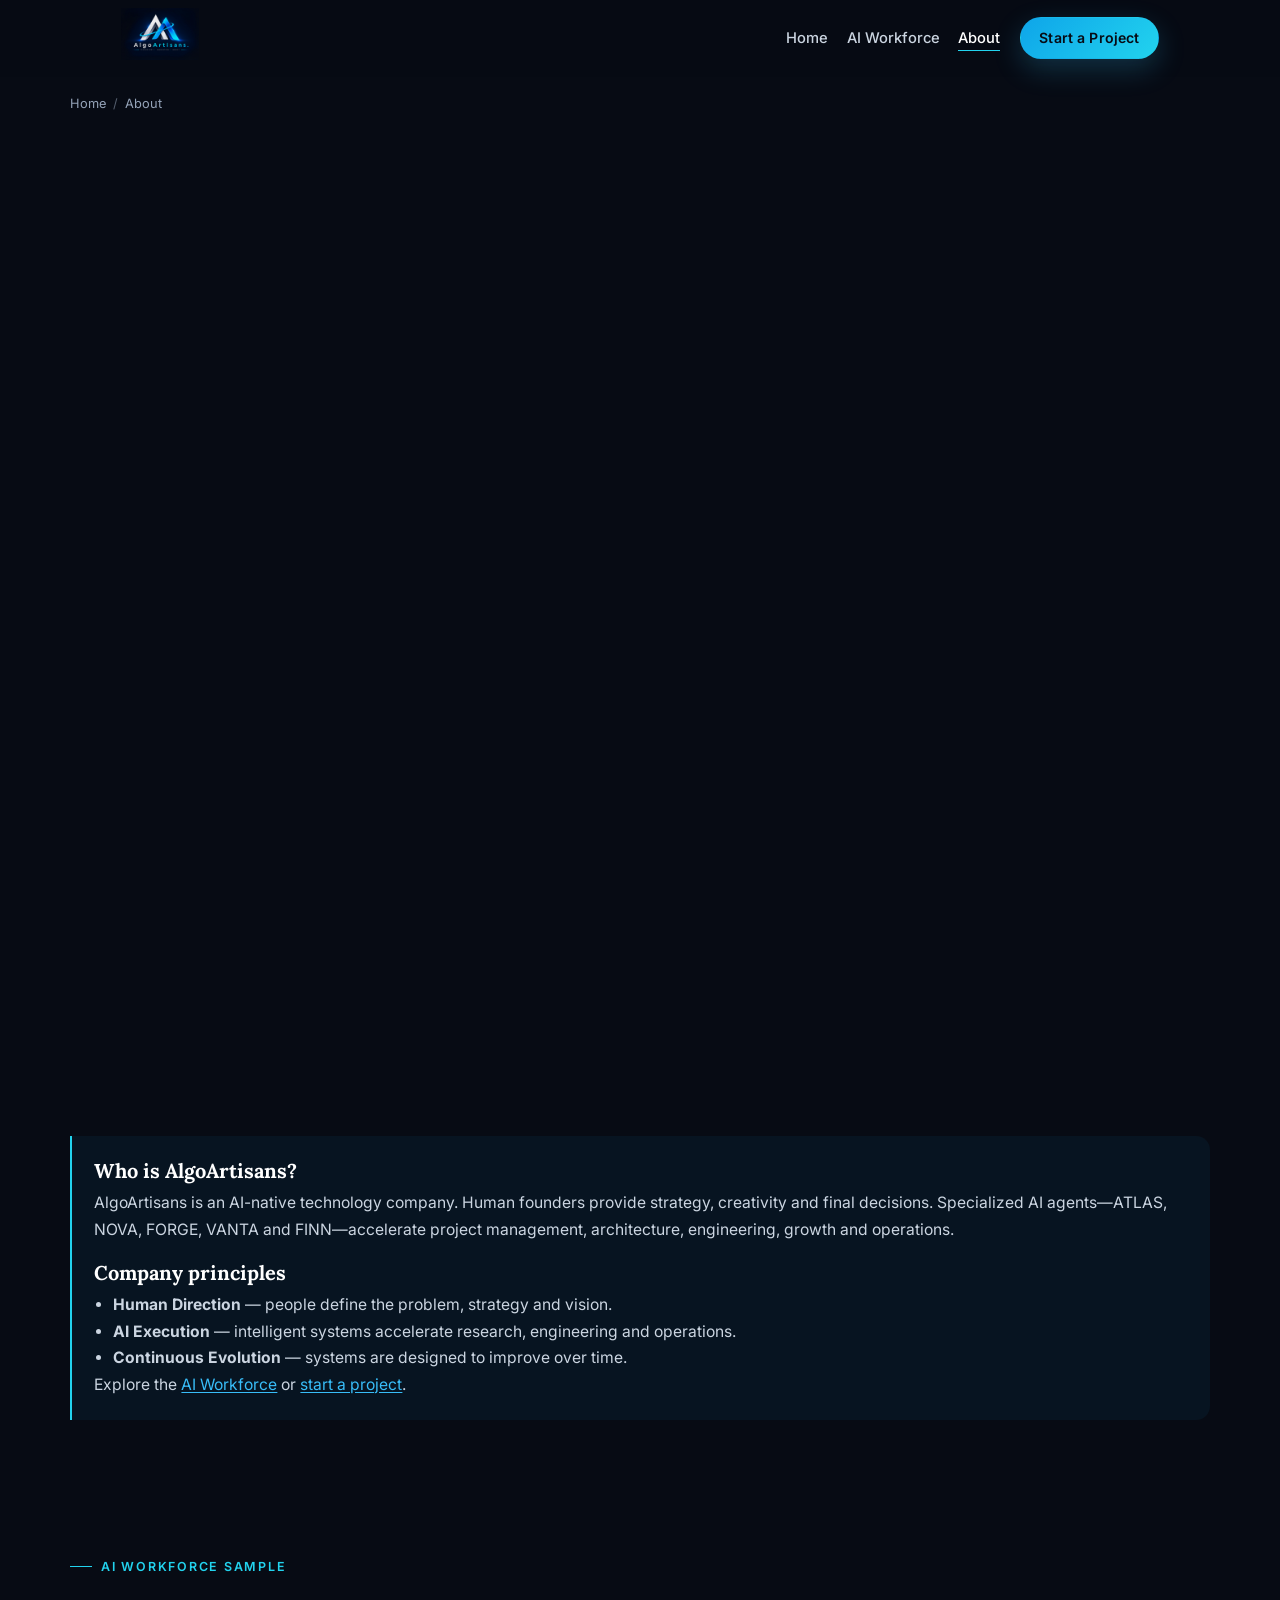
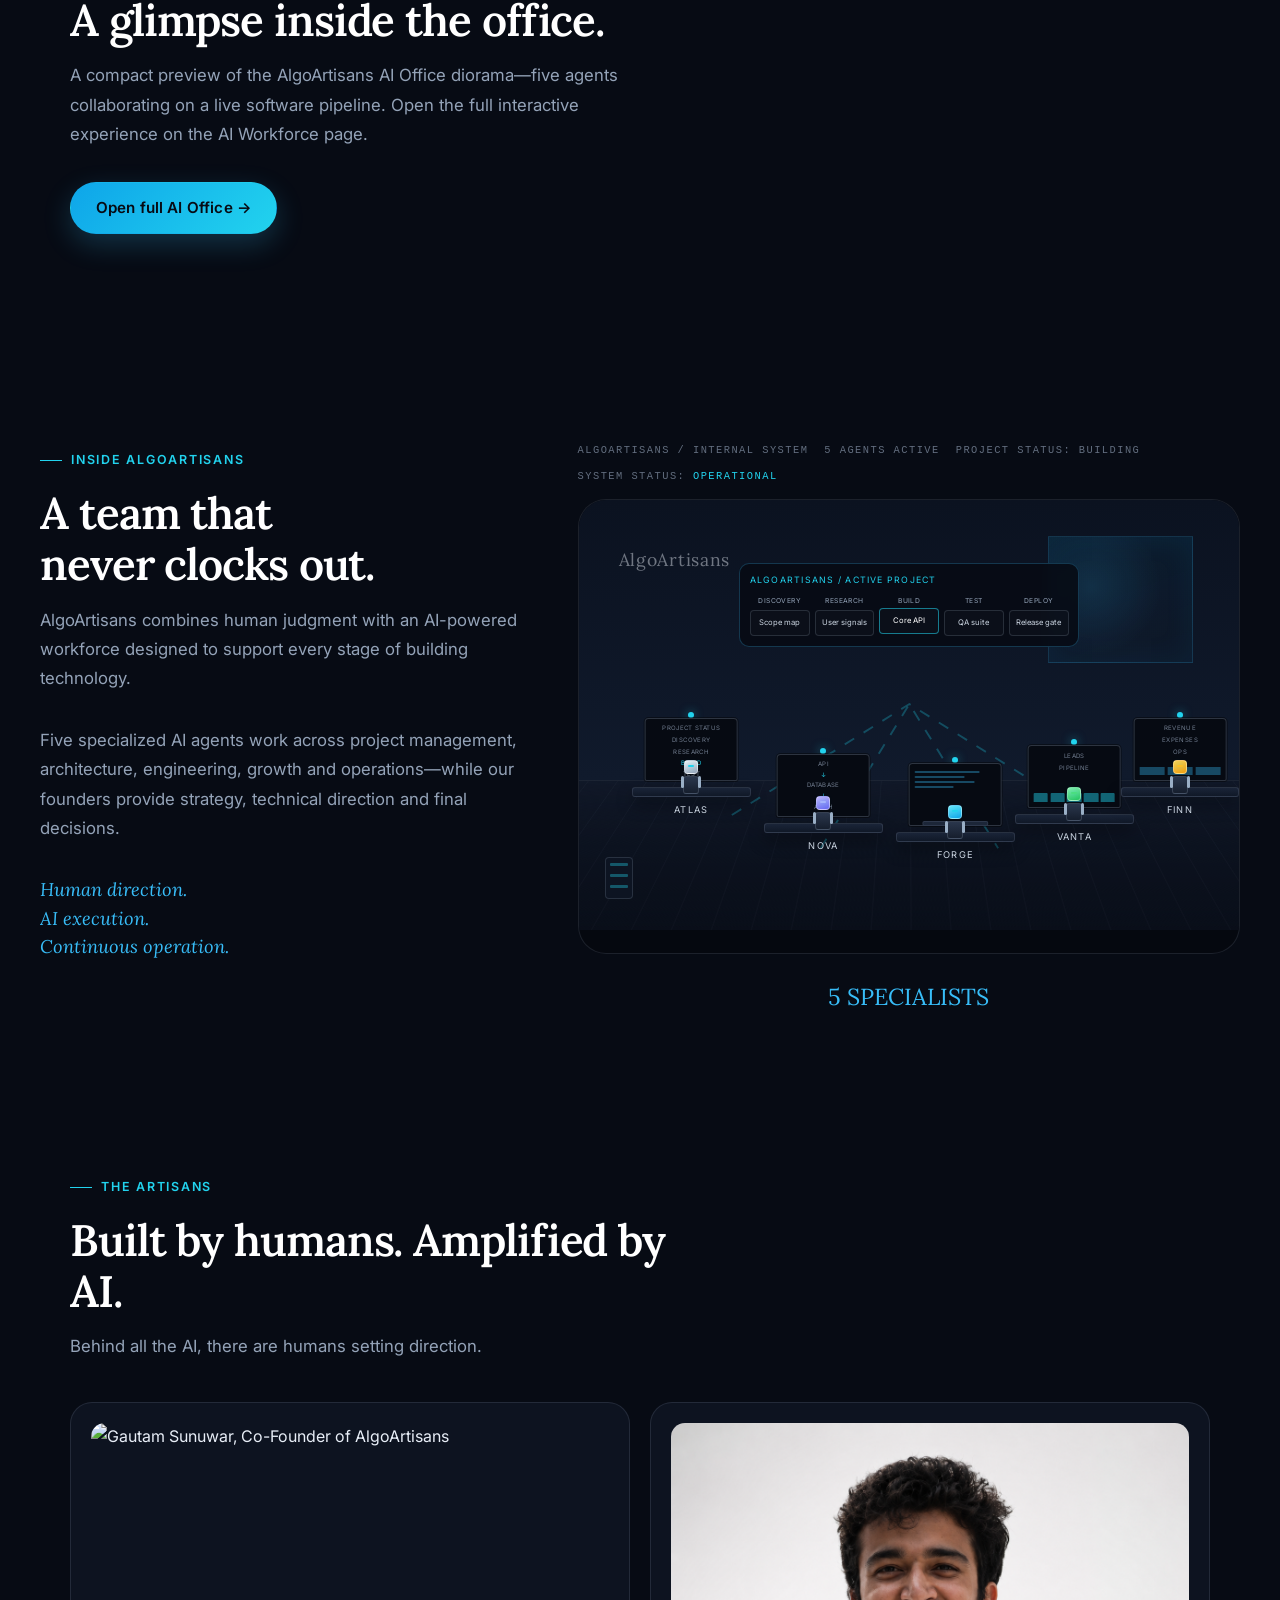
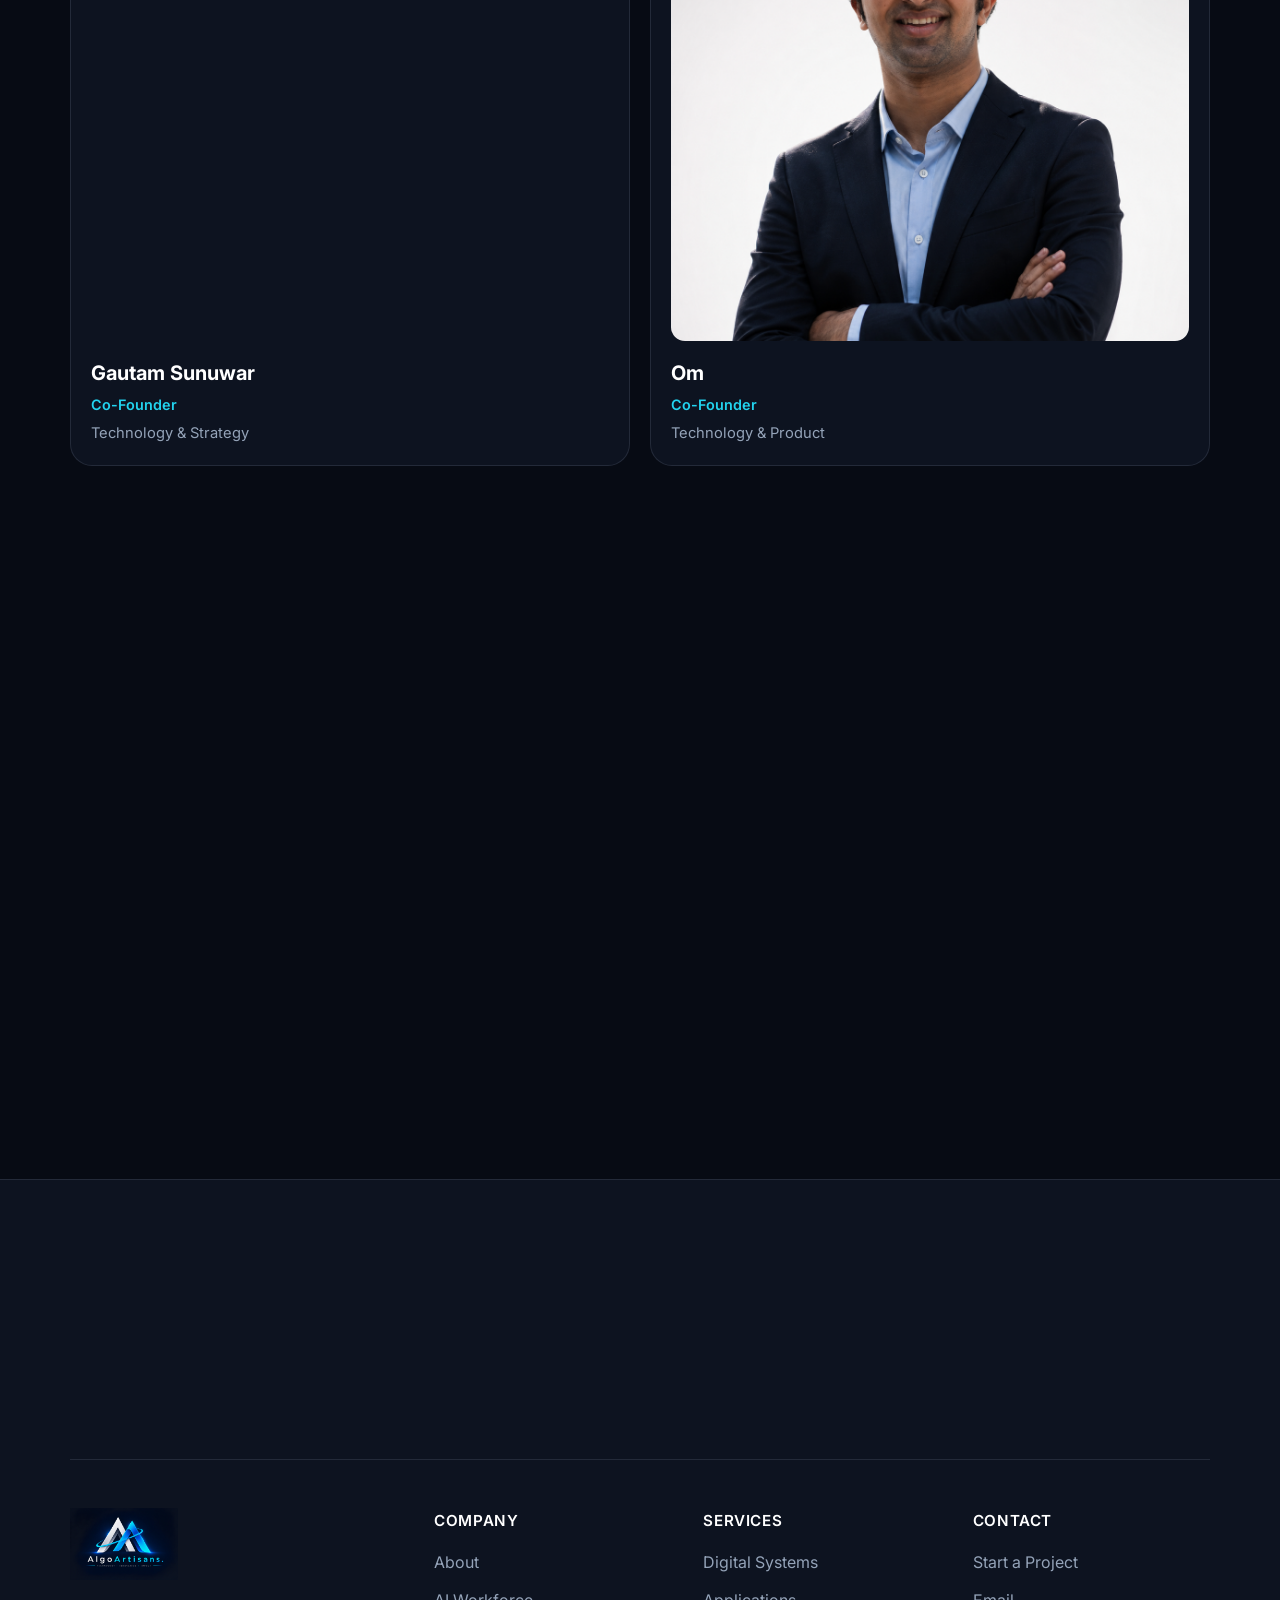
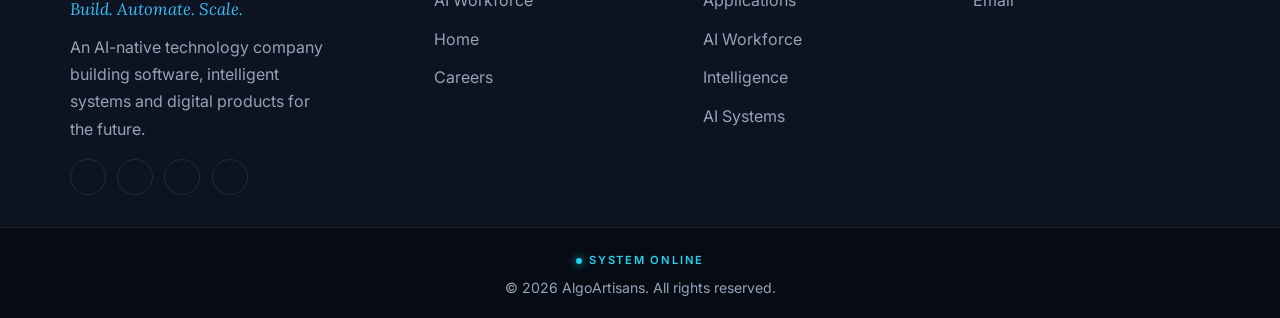
==== aboutus.html @ 1939ed8c "Initial commit: AlgoArtisans website" ====
<!DOCTYPE html>
<html lang="en">

<head>
  <meta charset="UTF-8">
  <meta name="viewport" content="width=device-width, initial-scale=1.0, viewport-fit=cover">
  <title>About AlgoArtisans | Human-Led, AI-Powered Technology</title>
  <meta name="description"
    content="About AlgoArtisans—an AI-native technology company where human founders and a specialized AI workforce design, build and automate digital systems.">
  <meta name="robots" content="index, follow, max-image-preview:large">
  <meta name="author" content="AlgoArtisans">
  <link rel="canonical" href="https://www.algoartisans.com/aboutus.html">
  <!-- <meta name="google-site-verification" content="YOUR_VERIFICATION_TOKEN"> -->
  <meta property="og:type" content="website">
  <meta property="og:site_name" content="AlgoArtisans">
  <meta property="og:locale" content="en_US">
  <meta property="og:url" content="https://www.algoartisans.com/aboutus.html">
  <meta property="og:title" content="About AlgoArtisans | Human-Led, AI-Powered Technology">
  <meta property="og:description"
    content="Small team. Unusually large ambition. Human direction, AI execution, continuous evolution.">
  <meta property="og:image" content="https://www.algoartisans.com/images/Logo-img.png">
  <meta name="twitter:card" content="summary_large_image">
  <meta name="twitter:site" content="@AlgoArtisans">
  <meta name="twitter:title" content="About AlgoArtisans | Human-Led, AI-Powered Technology">
  <meta name="twitter:description" content="Human direction. AI execution. Continuous evolution.">
  <meta name="twitter:image" content="https://www.algoartisans.com/images/Logo-img.png">
  <meta name="theme-color" content="#070b14">
  <link rel="shortcut icon" href="images/Logo-img.png">
  <link rel="preconnect" href="https://fonts.googleapis.com">
  <link rel="preconnect" href="https://fonts.gstatic.com" crossorigin>
  <link rel="dns-prefetch" href="https://cdn.jsdelivr.net">
  <link rel="stylesheet" href="https://cdn.jsdelivr.net/npm/lenis@1.1.18/dist/lenis.css">
  <link rel="stylesheet" href="./commonStyle.css">
  <link rel="stylesheet" href="style.css">
  <link rel="stylesheet" href="motion.css">
  <link rel="stylesheet" href="office.css">
  <link rel="stylesheet" href="responsive.css">
  <link rel="stylesheet" href="seo.css">
  <script src="https://kit.fontawesome.com/aa7454d09f.js" crossorigin="anonymous" defer></script>
  <script type="application/ld+json">
  {
    "@context": "https://schema.org",
    "@type": "AboutPage",
    "name": "About AlgoArtisans",
    "url": "https://www.algoartisans.com/aboutus.html",
    "description": "About AlgoArtisans—an AI-native technology company combining human leadership with an AI workforce.",
    "isPartOf": { "@type": "WebSite", "name": "AlgoArtisans", "url": "https://www.algoartisans.com/" },
    "about": {
      "@type": "Organization",
      "name": "AlgoArtisans",
      "url": "https://www.algoartisans.com/",
      "email": "algoartisans@gmail.com"
    }
  }
  </script>
  <script type="application/ld+json">
  {
    "@context": "https://schema.org",
    "@type": "BreadcrumbList",
    "itemListElement": [
      { "@type": "ListItem", "position": 1, "name": "Home", "item": "https://www.algoartisans.com/" },
      { "@type": "ListItem", "position": 2, "name": "About", "item": "https://www.algoartisans.com/aboutus.html" }
    ]
  }
  </script>
</head>

<body class="page-about" data-page="about">
  <div class="page-transition" id="pageTransition" aria-hidden="true">
    <div class="page-transition__line"></div>
    <p class="page-transition__status" id="transitionStatus">LOADING SYSTEM</p>
  </div>
  <div class="cursor" id="cursor" aria-hidden="true">
    <div class="cursor__dot"></div>
    <div class="cursor__ring"></div>
    <span class="cursor__label"></span>
  </div>
  <a class="skip-link" href="#main">Skip to content</a>

  <header class="site-header">
    <div class="site-header__inner">
      <div id="logo">
        <a href="./index.html" aria-label="AlgoArtisans home">
          <img class="brand-logo" src="./images/Logo-img.png" alt="AlgoArtisans">
        </a>
      </div>
      <ul class="nav" id="nav">
        <li class="navLogo">
          <a href="./index.html" aria-label="AlgoArtisans home">
            <img class="brand-logo" src="./images/Logo-img.png" alt="AlgoArtisans">
          </a>
        </li>
        <li class="nav-link"><a href="./index.html">Home</a></li>
        <li class="nav-link"><a href="./workforce.html">AI Workforce</a></li>
        <li class="nav-link is-active"><a href="./aboutus.html">About</a></li>
        <li class="nav-cta">
          <a class="btn btn-primary btn-nav" href="./contact.html">Start a Project</a>
        </li>
        <li class="sociallinkContainer">
          <a class="sociallink" href="https://www.facebook.com/profile.php?id=61551040525306" aria-label="Facebook"
            target="_blank" rel="noopener noreferrer">
            <img src="./img/fabook-icon-white.svg" alt="">
          </a>
          <a class="sociallink" href="https://twitter.com/AlgoArtisans" aria-label="Twitter" target="_blank"
            rel="noopener noreferrer">
            <img src="./img/twitter-icon-white.svg" alt="">
          </a>
          <a class="sociallink" href="https://www.linkedin.com/company/algoartisans/" aria-label="LinkedIn"
            target="_blank" rel="noopener noreferrer">
            <img src="./img/inkedin-icon-white.svg" alt="">
          </a>
          <a class="sociallink" href="https://chat.whatsapp.com/EyuUgJw2K1GKB1Z8KSWXMO" aria-label="WhatsApp"
            target="_blank" rel="noopener noreferrer">
            <img src="./img/whatsapp-icon-white.svg" alt="">
          </a>
        </li>
      </ul>
      <button type="button" id="barContainer" aria-label="Open menu" aria-controls="nav" aria-expanded="false">
        <i id="bar" class="fa-solid fa-bars" aria-hidden="true"></i>
      </button>
    </div>
  </header>
  <div class="nav-overlay" id="navOverlay" hidden></div>

  <main id="main">
    <nav class="breadcrumbs" aria-label="Breadcrumb">
      <ol>
        <li><a href="./index.html">Home</a></li>
        <li><span aria-current="page">About</span></li>
      </ol>
    </nav>
    <section class="section about-hero gridSection">
      <div class="sectionDesc aboutusDesc reveal">
        <p class="eyebrow">About AlgoArtisans</p>
        <h1 class="headline">Small team.<br>Unusually large ambition.</h1>
        <p class="sub-headline">
          AlgoArtisans was founded with a simple belief: the future of software development will not be defined by how
          many people a company can hire—but by how intelligently people and machines can work together.
        </p>
        <p class="sub-headline">
          We are building an AI-native technology company where human expertise and intelligent systems work side by
          side. We build software. We deploy AI. We research emerging technology. And we create systems designed to make
          businesses faster, smarter and more capable.
        </p>
      </div>
      <div class="sectionPic bouncepic aboutusPic reveal reveal-delay-2" id="sectionPic">
        <img class="about-logo" src="./images/Logo-img.png" alt="AlgoArtisans logo">
      </div>
    </section>

    <section class="section">
      <div class="pillars-grid">
        <article class="pillar-card reveal">
          <h3>We build software</h3>
          <p>Digital systems, applications and platforms engineered for real-world scale.</p>
        </article>
        <article class="pillar-card reveal reveal-delay-1">
          <h3>We deploy AI</h3>
          <p>Agents, automation and intelligent systems that perform real business work.</p>
        </article>
        <article class="pillar-card reveal reveal-delay-2">
          <h3>We research what's next</h3>
          <p>Emerging technology, AI and digital transformation explored with rigor.</p>
        </article>
      </div>
    </section>

    <section class="seo-entity" aria-labelledby="about-entity">
      <h2 id="about-entity">Who is AlgoArtisans?</h2>
      <p>AlgoArtisans is an AI-native technology company. Human founders provide strategy, creativity and final
        decisions. Specialized AI agents—ATLAS, NOVA, FORGE, VANTA and FINN—accelerate project management, architecture,
        engineering, growth and operations.</p>
      <h2>Company principles</h2>
      <ul>
        <li><strong>Human Direction</strong> — people define the problem, strategy and vision.</li>
        <li><strong>AI Execution</strong> — intelligent systems accelerate research, engineering and operations.</li>
        <li><strong>Continuous Evolution</strong> — systems are designed to improve over time.</li>
      </ul>
      <p>Explore the <a href="./workforce.html">AI Workforce</a> or <a href="./contact.html">start a project</a>.</p>
    </section>

    <section class="section">
      <div class="section-intro">
        <p class="eyebrow">AI Workforce sample</p>
        <h2 class="sectionHeader">A glimpse inside the office.</h2>
        <p class="sectionPara">A compact preview of the AlgoArtisans AI Office diorama—five agents collaborating on a
          live software pipeline. Open the full interactive experience on the AI Workforce page.</p>
        <a class="btn btn-primary" href="./workforce.html">Open full AI Office →</a>
      </div>
    </section>

    <!-- AI OFFICE — INSIDE ALGOARTISANS -->
    <section class="office-section office-section--about" id="workforce" data-office-phase="0">
      <div class="office-copy">
        <p class="eyebrow">Inside AlgoArtisans</p>
        <h2 class="sectionHeader">A team that never clocks out.</h2>
        <p class="sectionPara">AlgoArtisans combines human judgment with an AI-powered workforce designed to support
          every stage of building technology.</p>
        <p class="sectionPara">Five specialized AI agents work across project management, architecture, engineering,
          growth and operations—while our founders provide strategy, technical direction and final decisions.</p>
        <p class="office-statement">Human direction.<br>AI execution.<br>Continuous operation.</p>
      </div>

      <div class="office-stage-wrap">
        <div class="office-meta" aria-hidden="true">
          <span>ALGOARTISANS / INTERNAL SYSTEM</span>
          <span id="officeAgentsMeta">0 AGENTS ACTIVE</span>
          <span id="officeProjectMeta">PROJECT STATUS: IDLE</span>
          <span>SYSTEM STATUS: <em id="officeSystemMeta">STANDBY</em></span>
        </div>

        <div class="office-viewport" id="officeViewport">
          <div class="office-camera" id="officeCamera">
            <div class="ai-office" id="aiOffice" aria-label="AlgoArtisans AI Office visualization">
              <div class="office-floor"></div>
              <div class="office-wall"></div>
              <div class="office-window"></div>
              <div class="office-brand">AlgoArtisans</div>

              <div class="project-board" id="projectBoard">
                <p class="project-board__title">ALGOARTISANS / ACTIVE PROJECT</p>
                <div class="project-board__cols">
                  <div class="pb-col" data-col="discovery"><span>DISCOVERY</span>
                    <div class="pb-card" data-task="0">Scope map</div>
                  </div>
                  <div class="pb-col" data-col="research"><span>RESEARCH</span>
                    <div class="pb-card" data-task="1">User signals</div>
                  </div>
                  <div class="pb-col" data-col="build"><span>BUILD</span>
                    <div class="pb-card is-active" data-task="2">Core API</div>
                  </div>
                  <div class="pb-col" data-col="test"><span>TEST</span>
                    <div class="pb-card" data-task="3">QA suite</div>
                  </div>
                  <div class="pb-col" data-col="deploy"><span>DEPLOY</span>
                    <div class="pb-card" data-task="4">Release gate</div>
                  </div>
                </div>
              </div>

              <svg class="office-net" id="officeNet" viewBox="0 0 100 60" preserveAspectRatio="none" aria-hidden="true">
                <path class="net-line" d="M18 42 L50 22 L82 42" />
                <path class="net-line" d="M34 48 L50 22 L66 48" />
                <circle class="net-packet" id="netPacket" cx="18" cy="42" r="0.9" />
              </svg>

              <div class="packet-toast" id="packetToast" hidden></div>

              <!-- DESKS -->
              <button type="button" class="desk desk--atlas" data-agent="atlas" data-cursor="VIEW"
                aria-label="Atlas, AI Project Manager">
                <span class="desk-light"></span>
                <div class="desk-surface"></div>
                <div class="monitor monitor--dual">
                  <div class="screen screen--atlas">
                    <span>PROJECT STATUS</span>
                    <ul>
                      <li>DISCOVERY</li>
                      <li>RESEARCH</li>
                      <li class="is-on">BUILD</li>
                      <li>TEST</li>
                      <li>DEPLOY</li>
                    </ul>
                    <div class="progress"><i></i></div>
                  </div>
                </div>
                <div class="agent agent--atlas" aria-hidden="true">
                  <div class="agent-head"><i></i></div>
                  <div class="agent-body"></div>
                  <div class="agent-arm agent-arm--l"></div>
                  <div class="agent-arm agent-arm--r"></div>
                </div>
                <span class="desk-label">ATLAS</span>
              </button>

              <button type="button" class="desk desk--nova" data-agent="nova" data-cursor="VIEW"
                aria-label="Nova, AI Systems Architect">
                <span class="desk-light"></span>
                <div class="desk-surface"></div>
                <div class="monitor">
                  <div class="screen screen--nova">
                    <span>FRONTEND</span><b>↓</b><span>API</span><b>↓</b><span>DATABASE</span><b>↓</b><span>AUTH</span><b>↓</b><span>INFRA</span>
                    <div class="arch-pulse"></div>
                  </div>
                </div>
                <div class="agent agent--nova" aria-hidden="true">
                  <div class="agent-head"><i></i></div>
                  <div class="agent-body"></div>
                  <div class="agent-arm agent-arm--l"></div>
                  <div class="agent-arm agent-arm--r"></div>
                </div>
                <span class="desk-label">NOVA</span>
              </button>

              <button type="button" class="desk desk--forge" data-agent="forge" data-cursor="VIEW"
                aria-label="Forge, AI Software Engineer">
                <span class="desk-light"></span>
                <div class="desk-surface"></div>
                <div class="monitor">
                  <div class="screen screen--forge">
                    <div class="code-lines"><span></span><span></span><span></span><span></span></div>
                    <div class="build-badge" id="forgeBadge">BUILD</div>
                  </div>
                </div>
                <div class="keyboard"></div>
                <div class="agent agent--forge is-typing" aria-hidden="true">
                  <div class="agent-head"><i></i></div>
                  <div class="agent-body"></div>
                  <div class="agent-arm agent-arm--l"></div>
                  <div class="agent-arm agent-arm--r"></div>
                </div>
                <span class="desk-label">FORGE</span>
              </button>

              <button type="button" class="desk desk--vanta" data-agent="vanta" data-cursor="VIEW"
                aria-label="Vanta, AI Sales and Marketing">
                <span class="desk-light"></span>
                <div class="desk-surface"></div>
                <div class="monitor">
                  <div class="screen screen--vanta">
                    <span>LEADS</span><span>PIPELINE</span>
                    <div class="chart"><i></i><i></i><i></i><i></i><i></i></div>
                  </div>
                </div>
                <div class="agent agent--vanta" aria-hidden="true">
                  <div class="agent-head"><i></i></div>
                  <div class="agent-body"></div>
                  <div class="agent-arm agent-arm--l"></div>
                  <div class="agent-arm agent-arm--r"></div>
                </div>
                <span class="desk-label">VANTA</span>
              </button>

              <button type="button" class="desk desk--finn" data-agent="finn" data-cursor="VIEW"
                aria-label="Finn, AI Finance and Operations">
                <span class="desk-light"></span>
                <div class="desk-surface"></div>
                <div class="monitor">
                  <div class="screen screen--finn">
                    <span>REVENUE</span><span>EXPENSES</span><span>OPS</span>
                    <div class="fin-bars"><i></i><i></i><i></i></div>
                  </div>
                </div>
                <div class="agent agent--finn" aria-hidden="true">
                  <div class="agent-head"><i></i></div>
                  <div class="agent-body"></div>
                  <div class="agent-arm agent-arm--l"></div>
                  <div class="agent-arm agent-arm--r"></div>
                </div>
                <span class="desk-label">FINN</span>
              </button>

              <div class="office-server" aria-hidden="true">
                <i></i><i></i><i></i>
              </div>
            </div>
          </div>
        </div>

        <aside class="agent-panel office-agent-panel" id="agentPanel" hidden>
          <p class="agent-domain" id="agentDomain">Project Intelligence</p>
          <h3 id="agentName">Atlas</h3>
          <p class="agent-role" id="agentRole">AI Project Manager</p>
          <p id="agentDesc">Plans projects, organizes tasks, tracks deadlines, coordinates workflows and keeps execution
            moving.</p>
          <ul class="capability-list" id="agentCaps"></ul>
          <button type="button" class="btn btn-ghost btn-sm" id="closeAgentPanel">Close</button>
        </aside>

        <div class="workforce-moment" id="workforceMoment" aria-live="polite">
          <span data-step="0">5 SPECIALISTS</span>
          <span data-step="1">ONE AI WORKFORCE</span>
          <span data-step="2">BUILT AROUND HUMAN DIRECTION</span>
          <span data-step="3" class="moment-tagline">Build. Automate. Scale.</span>
        </div>
      </div>

      <!-- Mobile vertical fallback mirrored structure -->
      <div class="office-mobile" id="officeMobile" aria-label="AI workforce">
        <div class="office-mobile__core">AlgoArtisans</div>
        <button type="button" class="office-mobile__desk" data-agent="atlas"><strong>ATLAS</strong><span>Project
            Management</span></button>
        <button type="button" class="office-mobile__desk"
          data-agent="nova"><strong>NOVA</strong><span>Architecture</span></button>
        <button type="button" class="office-mobile__desk"
          data-agent="forge"><strong>FORGE</strong><span>Engineering</span></button>
        <button type="button" class="office-mobile__desk"
          data-agent="vanta"><strong>VANTA</strong><span>Growth</span></button>
        <button type="button" class="office-mobile__desk"
          data-agent="finn"><strong>FINN</strong><span>Operations</span></button>
      </div>
    </section>



    <section class="section artisans-section" id="founders">
      <div class="section-intro">
        <p class="eyebrow">The Artisans</p>
        <h2 class="sectionHeader">Built by humans. Amplified by AI.</h2>
        <p class="sectionPara">Behind all the AI, there are humans setting direction.</p>
      </div>
      <div class="founders-grid">
        <article class="founder-card">
          <img src="./team/IMG_0659.jpg" width="400" height="500" alt="Gautam Sunuwar, Co-Founder of AlgoArtisans"
            loading="lazy" decoding="async">
          <div>
            <h3>Gautam Sunuwar</h3>
            <p class="founder-title">Co-Founder</p>
            <p class="founder-focus">Technology &amp; Strategy</p>
          </div>
        </article>
        <article class="founder-card">
          <img src="./images/om.png" width="400" height="500" alt="Om, Co-Founder of AlgoArtisans" loading="lazy"
            decoding="async">
          <div>
            <h3>Om</h3>
            <p class="founder-title">Co-Founder</p>
            <p class="founder-focus">Technology &amp; Product</p>
          </div>
        </article>
      </div>
    </section>

    <section class="section human-ai-section">
      <div class="section-intro reveal">
        <h2 class="sectionHeader">AI does the work.<br>Humans set the direction.</h2>
        <p class="sectionPara">Our AI workforce accelerates research, engineering, operations and execution. But
          technology is ultimately driven by human judgment—our founders provide strategy, technical leadership, product
          direction and final decision-making.</p>
      </div>
      <div class="pillars-grid">
        <article class="pillar-card reveal">
          <h3>Human Judgment</h3>
          <p>Strategy, creativity and critical decisions.</p>
        </article>
        <article class="pillar-card reveal reveal-delay-1">
          <h3>AI Execution</h3>
          <p>Research, automation, engineering and operations.</p>
        </article>
        <article class="pillar-card reveal reveal-delay-2">
          <h3>Continuous Improvement</h3>
          <p>Systems learn from feedback and become better over time.</p>
        </article>
      </div>
    </section>
  </main>

  <footer>
    <div class="joinSection reveal">
      <div class="joinDesc">
        <h2 class="sectionHeader">Have a problem worth solving?</h2>
        <p class="sectionPara">Tell us what you're trying to build, automate or understand. We'll help you turn the idea
          into a practical technology roadmap.</p>
      </div>
      <div class="cta-actions">
        <a class="btn btn-primary primaryBtn" href="./contact.html">Start a Project →</a>
        <a class="btn btn-ghost" href="./contact.html">Talk to AlgoArtisans</a>
      </div>
    </div>

    <div class="footerlinksContainer">
      <div class="footerAboutus">
        <img class="brand-logo" src="./images/Logo-img.png" alt="AlgoArtisans">
        <p class="footer-tagline">Build. Automate. Scale.</p>
        <p class="darkPara">An AI-native technology company building software, intelligent systems and digital products
          for the future.</p>
        <div class="footersociallinkContainer">
          <a class="sociallink" href="https://www.facebook.com/profile.php?id=61551040525306" aria-label="Facebook"
            target="_blank" rel="noopener noreferrer">
            <img src="./img/fabook-icon-white.svg" alt="">
          </a>
          <a class="sociallink" href="https://twitter.com/AlgoArtisans" aria-label="Twitter" target="_blank"
            rel="noopener noreferrer">
            <img src="./img/twitter-icon-white.svg" alt="">
          </a>
          <a class="sociallink" href="https://www.linkedin.com/company/algoartisans/" aria-label="LinkedIn"
            target="_blank" rel="noopener noreferrer">
            <img src="./img/inkedin-icon-white.svg" alt="">
          </a>
          <a class="sociallink" href="https://chat.whatsapp.com/EyuUgJw2K1GKB1Z8KSWXMO" aria-label="WhatsApp"
            target="_blank" rel="noopener noreferrer">
            <img src="./img/whatsapp-icon-white.svg" alt="">
          </a>
        </div>
      </div>

      <div class="footerlink">
        <h3 class="linkTitle">Company</h3>
        <a href="./aboutus.html" class="eachLink">About</a>
        <a href="./workforce.html" class="eachLink">AI Workforce</a>
        <a href="./index.html" class="eachLink">Home</a>
        <a href="./contact.html" class="eachLink">Careers</a>
      </div>

      <div class="footerlink">
        <h3 class="linkTitle">Services</h3>
        <a href="./index.html#services" class="eachLink">Digital Systems</a>
        <a href="./index.html#services" class="eachLink">Applications</a>
        <a href="./index.html#services" class="eachLink">AI Workforce</a>
        <a href="./index.html#services" class="eachLink">Intelligence</a>
        <a href="./index.html#services" class="eachLink">AI Systems</a>
      </div>

      <div class="footerlink">
        <h3 class="linkTitle">Contact</h3>
        <a href="./contact.html" class="eachLink">Start a Project</a>
        <a href="mailto:algoartisans@gmail.com" class="eachLink">Email</a>
      </div>
    </div>

    <div class="footerCopyright footerCopyright--tech">
      <p><span class="sys-online">SYSTEM ONLINE</span></p>
      <p>&copy; 2026 AlgoArtisans. All rights reserved.</p>
    </div>
  </footer>

  <script src="https://cdn.jsdelivr.net/npm/lenis@1.1.18/dist/lenis.min.js" defer></script>
  <script src="https://cdn.jsdelivr.net/npm/gsap@3.12.5/dist/gsap.min.js" defer></script>
  <script src="https://cdn.jsdelivr.net/npm/gsap@3.12.5/dist/ScrollTrigger.min.js" defer></script>
  <script src="./script.js" defer></script>
</body>

</html>
---- commonStyle.css ----
@import url('https://fonts.googleapis.com/css2?family=Inter:wght@400;500;600&family=Lora:ital,wght@0,500;0,600;1,500&display=swap');

:root {
  --navy: #070b14;
  --navy-elevated: #0d1320;
  --navy-soft: #121a2b;
  --navy-border: rgba(148, 163, 184, 0.16);
  --off-white: #f4f6f9;
  --white: #ffffff;
  --muted: #94a3b8;
  --muted-strong: #cbd5e1;
  --text: #e8eef7;
  --accent: #22d3ee;
  --accent-strong: #38bdf8;
  --accent-deep: #0ea5e9;
  --accent-soft: rgba(34, 211, 238, 0.12);
  --accent-glow: rgba(56, 189, 248, 0.22);
  --success: #34d399;
  --radius-sm: 8px;
  --radius-md: 14px;
  --radius-lg: 22px;
  --radius-xl: 28px;
  --shadow-sm: 0 8px 24px rgba(0, 0, 0, 0.18);
  --shadow-md: 0 18px 48px rgba(0, 0, 0, 0.28);
  --container: 1140px;
  --header-h: 76px;
  --font-sans: 'Inter', system-ui, -apple-system, sans-serif;
  --font-serif: 'Lora', Georgia, serif;
  --ease: cubic-bezier(0.22, 1, 0.36, 1);
}

*,
*::before,
*::after {
  margin: 0;
  padding: 0;
  box-sizing: border-box;
}

html {
  scroll-behavior: auto;
  -webkit-text-size-adjust: 100%;
}

body {
  font-family: var(--font-sans);
  background: var(--navy);
  color: var(--text);
  line-height: 1.65;
  font-size: 1rem;
  overflow-x: hidden;
  -webkit-font-smoothing: antialiased;
  -moz-osx-font-smoothing: grayscale;
}

img {
  max-width: 100%;
  display: block;
}

a {
  color: inherit;
  text-decoration: none;
}

ul {
  list-style: none;
}

button,
input,
textarea {
  font: inherit;
}

button {
  cursor: pointer;
  border: none;
  background: none;
}

p {
  color: var(--muted);
}

.container {
  width: min(92%, var(--container));
  margin-inline: auto;
}

.section {
  width: min(92%, var(--container));
  margin: 0 auto;
  padding: 5.5rem 0;
}

.section--flush {
  width: 100%;
  max-width: none;
  padding: 0;
}

.gridSection {
  display: grid;
  align-items: center;
  gap: 3rem;
  margin-bottom: 0;
}

@media (min-width: 900px) {
  .gridSection {
    grid-template-columns: 1.05fr 0.95fr;
    gap: 4rem;
  }
}

.sectionPic {
  width: 100%;
  max-width: 520px;
  margin-inline: auto;
  position: relative;
}

.sectionPic img {
  width: 100%;
  border-radius: var(--radius-lg);
}

.eyebrow {
  display: inline-flex;
  align-items: center;
  gap: 0.55rem;
  font-size: 0.78rem;
  font-weight: 600;
  letter-spacing: 0.14em;
  text-transform: uppercase;
  color: var(--accent);
  margin-bottom: 1.1rem;
}

.eyebrow::before {
  content: '';
  width: 1.4rem;
  height: 1px;
  background: var(--accent);
}

.brand-mark {
  font-family: var(--font-serif);
  font-weight: 600;
  letter-spacing: -0.02em;
}

.headline,
.sectionHeader {
  font-family: var(--font-serif);
  font-weight: 600;
  color: var(--white);
  letter-spacing: -0.025em;
  line-height: 1.15;
}

.headline {
  font-size: clamp(2.35rem, 5.2vw, 3.85rem);
  margin-bottom: 1.15rem;
}

.sectionHeader {
  font-size: clamp(1.85rem, 3.6vw, 2.75rem);
  margin-bottom: 1rem;
}

.sub-headline,
.sectionPara {
  font-size: 1.05rem;
  line-height: 1.75;
  color: var(--muted);
  max-width: 36rem;
}

.sectionPara {
  margin-bottom: 2rem;
}

.accent-text {
  color: var(--accent-strong);
}

.outline-text {
  color: transparent;
  -webkit-text-stroke: 1px rgba(255, 255, 255, 0.55);
}

.darkPara {
  color: var(--muted);
  font-weight: 400;
  line-height: 1.7;
}

.btn {
  display: inline-flex;
  align-items: center;
  justify-content: center;
  gap: 0.5rem;
  min-height: 48px;
  padding: 0.8rem 1.55rem;
  border-radius: 999px;
  border: 1px solid var(--navy-border);
  background: transparent;
  font-size: 0.95rem;
  font-weight: 600;
  letter-spacing: 0.01em;
  color: var(--white);
  transition: transform 0.25s var(--ease), background 0.25s var(--ease),
    border-color 0.25s var(--ease), box-shadow 0.25s var(--ease), color 0.25s var(--ease);
  -webkit-tap-highlight-color: transparent;
}

.btn:hover {
  transform: translateY(-2px);
  border-color: rgba(34, 211, 238, 0.45);
  background: var(--accent-soft);
}

.btn:focus-visible,
.nav-link a:focus-visible,
.sociallink:focus-visible,
.eachLink:focus-visible,
.contactInput:focus-visible,
.indicator:focus-visible {
  outline: 2px solid var(--accent);
  outline-offset: 3px;
}

.btn-primary,
.primaryBtn,
.btn1 {
  background: linear-gradient(135deg, var(--accent-deep), var(--accent));
  border-color: transparent;
  color: var(--navy);
  box-shadow: 0 10px 28px var(--accent-glow);
}

.btn-primary:hover,
.primaryBtn:hover,
.btn1:hover {
  background: linear-gradient(135deg, var(--accent), #67e8f9);
  border-color: transparent;
  color: var(--navy);
  box-shadow: 0 14px 34px rgba(34, 211, 238, 0.35);
}

.btn-ghost {
  background: transparent;
  border-color: var(--navy-border);
  color: var(--white);
}

.btn-ghost:hover {
  border-color: rgba(34, 211, 238, 0.45);
  background: var(--accent-soft);
  color: var(--white);
}

.sr-only {
  position: absolute;
  width: 1px;
  height: 1px;
  padding: 0;
  margin: -1px;
  overflow: hidden;
  clip: rect(0, 0, 0, 0);
  white-space: nowrap;
  border: 0;
}

.btnContainer {
  display: flex;
  flex-wrap: wrap;
  gap: 0.85rem;
  margin-top: 1.85rem;
}

.card {
  background: var(--navy-elevated);
  border: 1px solid var(--navy-border);
  border-radius: var(--radius-lg);
  padding: 1.6rem;
  transition: transform 0.3s var(--ease), border-color 0.3s var(--ease),
    box-shadow 0.3s var(--ease), background 0.3s var(--ease);
}

.card:hover {
  transform: translateY(-4px);
  border-color: rgba(56, 189, 248, 0.35);
  box-shadow: var(--shadow-md);
  background: linear-gradient(180deg, rgba(18, 26, 43, 0.95), rgba(13, 19, 32, 0.98));
}

.reveal {
  opacity: 0;
  transform: translateY(28px);
  transition: opacity 0.7s var(--ease), transform 0.7s var(--ease);
}

.reveal.is-visible {
  opacity: 1;
  transform: none;
}

.reveal-delay-1 { transition-delay: 0.08s; }
.reveal-delay-2 { transition-delay: 0.16s; }
.reveal-delay-3 { transition-delay: 0.24s; }
.reveal-delay-4 { transition-delay: 0.32s; }

@media (prefers-reduced-motion: reduce) {
  html { scroll-behavior: auto; }
  .reveal,
  .btn,
  .card,
  .bouncepic img,
  .nav,
  .hero-glow,
  .hero-orb {
    transition: none !important;
    animation: none !important;
  }
  .reveal {
    opacity: 1;
    transform: none;
  }
}
---- style.css ----
/* Header / Navbar */
.site-header {
  position: sticky;
  top: 0;
  z-index: 100;
  backdrop-filter: blur(16px);
  -webkit-backdrop-filter: blur(16px);
  background: rgba(7, 11, 20, 0.78);
  border-bottom: 1px solid transparent;
  transition: border-color 0.3s var(--ease), background 0.3s var(--ease);
}

.site-header.is-scrolled {
  border-bottom-color: var(--navy-border);
  background: rgba(7, 11, 20, 0.92);
}

.site-header__inner {
  width: min(92%, var(--container));
  margin: 0 auto;
  min-height: var(--header-h);
  display: flex;
  align-items: center;
  justify-content: space-between;
  gap: 1rem;
}

#logo a,
.navLogo a {
  display: inline-flex;
  align-items: center;
}

#logo img,
.navLogo img,
.brand-logo {
  width: auto;
  height: 52px;
  max-width: 168px;
  object-fit: contain;
}

.footerAboutus .brand-logo,
.footerAboutus img.brand-logo {
  width: auto;
  height: 72px;
  max-width: 220px;
  margin-bottom: 1rem;
}

.hero-logo {
  width: 100%;
  max-width: 520px;
  height: auto;
  object-fit: contain;
  filter: drop-shadow(0 24px 48px rgba(14, 165, 233, 0.28));
}

.about-logo {
  width: 100%;
  max-width: 420px;
  height: auto;
  margin-inline: auto;
  object-fit: contain;
  filter: drop-shadow(0 20px 40px rgba(14, 165, 233, 0.2));
}

#barContainer {
  color: var(--white);
  font-size: 1.35rem;
  cursor: pointer;
  width: 44px;
  height: 44px;
  display: grid;
  place-items: center;
  border-radius: 10px;
  border: 1px solid var(--navy-border);
  transition: background 0.25s var(--ease), border-color 0.25s var(--ease);
}

#barContainer:hover {
  background: var(--accent-soft);
  border-color: rgba(34, 211, 238, 0.35);
}

.nav {
  list-style: none;
  color: var(--white);
  position: fixed;
  top: 0;
  right: 0;
  bottom: 0;
  left: auto;
  background: rgba(7, 11, 20, 0.98);
  display: flex;
  flex-direction: column;
  align-items: flex-start;
  width: 0;
  overflow: hidden;
  transition: width 0.35s var(--ease), padding 0.35s var(--ease);
  z-index: 120;
  border-left: 1px solid transparent;
}

.nav.showNav {
  padding: 1.5rem 1.4rem 2rem;
  width: min(82%, 320px);
  border-left-color: var(--navy-border);
}

.navLogo {
  margin-bottom: 2.4rem;
}

.nav-link {
  font-size: 0.92rem;
  width: 100%;
  font-weight: 500;
  margin-bottom: 1.15rem;
  white-space: nowrap;
}

.nav-cta {
  width: 100%;
  margin: 0.5rem 0 1rem;
}

.btn-nav {
  min-height: 42px;
  padding: 0.55rem 1.15rem;
  font-size: 0.88rem;
  width: 100%;
}

.nav-link a {
  color: var(--muted-strong);
  transition: color 0.2s ease;
  position: relative;
}

.nav-link a:hover,
.nav-link.is-active a {
  color: var(--white);
}

.nav-link a::after {
  content: '';
  position: absolute;
  left: 0;
  bottom: -4px;
  width: 0;
  height: 1px;
  background: var(--accent);
  transition: width 0.25s var(--ease);
}

.nav-link a:hover::after,
.nav-link.is-active a::after {
  width: 100%;
}

.sociallinkContainer {
  display: flex;
  align-items: center;
  gap: 0.75rem;
  margin-top: 1.5rem;
}

.sociallink {
  width: 36px;
  height: 36px;
  display: grid;
  place-items: center;
  border-radius: 50%;
  border: 1px solid var(--navy-border);
  transition: transform 0.25s var(--ease), border-color 0.25s var(--ease),
    background 0.25s var(--ease);
}

.sociallink img {
  width: 14px;
  height: 14px;
}

.sociallink:hover {
  transform: translateY(-2px);
  border-color: rgba(34, 211, 238, 0.45);
  background: var(--accent-soft);
}

.nav-overlay {
  position: fixed;
  inset: 0;
  background: rgba(0, 0, 0, 0.45);
  opacity: 0;
  pointer-events: none;
  transition: opacity 0.3s ease;
  z-index: 110;
}

.nav-overlay.is-open {
  opacity: 1;
  pointer-events: auto;
}

@media (min-width: 900px) {
  .nav {
    position: relative;
    width: auto;
    background: transparent;
    flex-direction: row;
    align-items: center;
    overflow: visible;
    border: none;
  }

  .nav-link {
    width: auto;
    margin: 0 0 0 1.15rem;
  }

  .nav-cta {
    width: auto;
    margin: 0 0 0 1.25rem;
  }

  .btn-nav {
    width: auto;
  }

  .navLogo,
  #barContainer,
  .sociallinkContainer,
  .nav-overlay {
    display: none;
  }
}

/* Hero */
.hero {
  position: relative;
  min-height: calc(100vh - var(--header-h));
  width: 100%;
  display: grid;
  align-items: center;
  overflow: hidden;
  padding: 3.5rem 0 4.5rem;
}

.hero::before {
  content: '';
  position: absolute;
  inset: 0;
  background:
    radial-gradient(ellipse 70% 55% at 75% 30%, rgba(14, 165, 233, 0.18), transparent 60%),
    radial-gradient(ellipse 50% 40% at 15% 80%, rgba(34, 211, 238, 0.08), transparent 55%),
    linear-gradient(180deg, #070b14 0%, #0a1220 45%, #070b14 100%);
  z-index: 0;
}

.hero__inner {
  position: relative;
  z-index: 1;
  width: min(92%, var(--container));
  margin: 0 auto;
  display: grid;
  align-items: center;
  gap: 3rem;
}

@media (min-width: 900px) {
  .hero__inner {
    grid-template-columns: 1.1fr 0.9fr;
    gap: 3.5rem;
  }
}

.hero-brand {
  font-family: var(--font-serif);
  font-size: clamp(2.8rem, 7vw, 5rem);
  font-weight: 600;
  color: var(--white);
  letter-spacing: -0.03em;
  line-height: 1.05;
  margin-bottom: 0.85rem;
}

.hero-tagline {
  font-family: var(--font-serif);
  font-size: clamp(1.25rem, 2.4vw, 1.65rem);
  font-style: italic;
  font-weight: 500;
  color: var(--accent-strong);
  margin-bottom: 1.25rem;
  letter-spacing: -0.01em;
}

.hero .sub-headline {
  font-size: 1.08rem;
  max-width: 34rem;
}

.hero-visual {
  position: relative;
  display: grid;
  place-items: center;
  width: 100%;
}

.hero-visual img,
.hero-visual__img {
  width: 100%;
  max-width: 560px;
  height: auto;
  aspect-ratio: 563 / 751;
  object-fit: contain;
  object-position: center;
  border-radius: var(--radius-xl);
  position: relative;
  z-index: 2;
  image-rendering: auto;
  -webkit-backface-visibility: hidden;
  backface-visibility: hidden;
  transform: translateZ(0);
  filter: drop-shadow(0 28px 50px rgba(0, 0, 0, 0.45));
}

.hero-orb {
  position: absolute;
  border-radius: 50%;
  filter: blur(40px);
  z-index: 1;
  pointer-events: none;
}

.hero-orb--1 {
  width: 260px;
  height: 260px;
  background: rgba(14, 165, 233, 0.35);
  top: 10%;
  right: 8%;
  animation: floatOrb 10s ease-in-out infinite;
}

.hero-orb--2 {
  width: 180px;
  height: 180px;
  background: rgba(34, 211, 238, 0.22);
  bottom: 8%;
  left: 12%;
  animation: floatOrb 12s ease-in-out infinite reverse;
}

@keyframes floatOrb {
  0%, 100% { transform: translateY(0); }
  50% { transform: translateY(-18px); }
}

@keyframes floatSoft {
  0%, 100% { transform: translateY(0); }
  50% { transform: translateY(-12px); }
}

.bouncepic img {
  animation: floatSoft 8s ease-in-out infinite;
}

/* Services */
.services-section {
  padding-top: 1rem;
  padding-bottom: 5rem;
}

.section-intro {
  max-width: 40rem;
  margin-bottom: 2.5rem;
}

.services-grid,
.carouselContainer {
  display: grid;
  gap: 1.15rem;
}

.services-grid {
  grid-template-columns: 1fr;
}

@media (min-width: 700px) {
  .services-grid {
    grid-template-columns: repeat(2, 1fr);
  }
}

@media (min-width: 1050px) {
  .services-grid {
    grid-template-columns: repeat(3, 1fr);
  }
}

.eachCarousel,
.service-card {
  background: var(--navy-elevated);
  border: 1px solid var(--navy-border);
  border-radius: var(--radius-lg);
  padding: 1.65rem 1.5rem;
  min-height: 100%;
  display: flex;
  flex-direction: column;
  gap: 0.85rem;
  height: auto;
  width: 100%;
  margin: 0;
  transition: transform 0.3s var(--ease), border-color 0.3s var(--ease),
    box-shadow 0.3s var(--ease);
}

.eachCarousel:hover,
.service-card:hover {
  transform: translateY(-4px);
  border-color: rgba(56, 189, 248, 0.35);
  box-shadow: var(--shadow-md);
}

.service-icon,
.eachCarousel > i,
.carouselDesc > i {
  width: 48px;
  height: 48px;
  border-radius: 12px;
  display: grid;
  place-items: center;
  background: var(--accent-soft);
  color: var(--accent);
  font-size: 1.15rem;
  margin-bottom: 0.35rem;
}

.carouselDesc {
  margin-left: 0;
}

.carouselTitle,
.service-card h3 {
  color: var(--white);
  font-size: 1.2rem;
  font-weight: 600;
  letter-spacing: -0.01em;
  margin-bottom: 0.35rem;
}

.carouselPara,
.service-card p {
  color: var(--muted);
  font-weight: 400;
  font-size: 0.96rem;
  line-height: 1.7;
  margin-bottom: 0;
}

.carouselPrice {
  display: none;
}

/* Legacy carousel helpers kept for about team */
.carouselContainer.is-slider {
  display: grid;
  gap: 1rem;
  grid-auto-flow: column;
  grid-auto-columns: 100%;
  overflow-x: auto;
  scroll-snap-type: x mandatory;
  scroll-behavior: smooth;
  border-radius: var(--radius-lg);
  scrollbar-width: none;
}

.carouselContainer.is-slider::-webkit-scrollbar {
  display: none;
}

.carouselContainer.is-slider .eachCarousel {
  scroll-snap-align: start;
}

.carouselIndicator {
  height: auto;
  display: flex;
  justify-content: center;
  align-items: center;
  gap: 0.55rem;
  margin-top: 1.4rem;
}

.indicator {
  width: 8px;
  height: 8px;
  border-radius: 999px;
  background: var(--muted);
  cursor: pointer;
  opacity: 0.4;
  transition: width 0.25s var(--ease), opacity 0.25s ease, background 0.25s ease;
}

.activeIndicator {
  width: 26px;
  opacity: 1;
  background: var(--accent);
}

@media (min-width: 700px) {
  .carouselContainer.is-slider {
    grid-auto-columns: calc(50% - 0.5rem);
  }
}

@media (min-width: 1100px) {
  .carouselContainer.is-slider {
    grid-auto-columns: calc(33.333% - 0.7rem);
  }
}

/* Content bands */
.content-band {
  position: relative;
}

.content-band + .content-band {
  border-top: 1px solid var(--navy-border);
}

.processessDesc,
.marketDesc,
.dashboardDesc {
  order: 0;
}

.processesPic,
.dashboardPic {
  order: 1;
}

.eachProcesses,
.eachMarket {
  display: flex;
  align-items: flex-start;
  gap: 1.1rem;
  margin-bottom: 1.35rem;
  padding: 1rem 1.1rem;
  border-radius: var(--radius-md);
  border: 1px solid transparent;
  transition: border-color 0.25s ease, background 0.25s ease;
}

.eachProcesses:hover,
.eachMarket:hover {
  border-color: var(--navy-border);
  background: rgba(255, 255, 255, 0.02);
}

.eachProcesses img,
.eachMarket img {
  width: 42px;
  height: 42px;
  flex-shrink: 0;
  margin-right: 0;
}

.processTitle,
.marketTitle {
  color: var(--white);
  margin-bottom: 0.4rem;
  font-size: 1.05rem;
  font-weight: 600;
  text-transform: none;
}

.marketTitle {
  margin-top: 0;
}

.community-closer {
  margin-top: 1.5rem;
  font-family: var(--font-serif);
  font-size: 1.15rem;
  font-style: italic;
  font-weight: 500;
  color: var(--accent-strong);
  letter-spacing: -0.01em;
}

@media (min-width: 900px) {
  .dashboardDesc {
    order: 1;
  }

  .dashboardPic {
    order: 0;
  }
}

.dashboardPic img,
.processesPic img {
  border: 1px solid var(--navy-border);
  box-shadow: var(--shadow-md);
}

/* Experience / portfolio */
.fundSection {
  width: min(92%, var(--container));
  margin: 0 auto;
  padding: 5.5rem 0;
}

.fundsContainer {
  display: grid;
  grid-template-columns: 1fr;
  gap: 1.15rem;
}

.fund {
  margin-top: 0;
  background: var(--navy-elevated);
  border: 1px solid var(--navy-border);
  border-radius: var(--radius-lg);
  padding: 1.55rem 1.4rem;
  height: 100%;
  transition: transform 0.3s var(--ease), border-color 0.3s var(--ease),
    box-shadow 0.3s var(--ease);
}

.fund:hover {
  transform: translateY(-4px);
  border-color: rgba(56, 189, 248, 0.35);
  box-shadow: var(--shadow-md);
}

.fundType {
  color: var(--white);
  margin-bottom: 0.7rem;
  font-size: 1.2rem;
  font-weight: 600;
  letter-spacing: -0.01em;
}

.fundsContainer > a {
  display: inline-flex;
  margin-top: 0.5rem;
}

@media (min-width: 700px) {
  .fundsContainer {
    grid-template-columns: 1fr 1fr;
  }
}

@media (min-width: 1000px) {
  .fundsContainer {
    grid-template-columns: repeat(4, 1fr);
  }

  .fundsContainer > a {
    grid-column: 1 / -1;
  }
}

/* CTA / Footer */
footer {
  background: var(--navy-elevated);
  margin-top: 2rem;
  border-top: 1px solid var(--navy-border);
}

.joinSection,
.footerlinksContainer {
  width: min(92%, var(--container));
  margin: 0 auto;
  padding: 1em;
}

.joinSection {
  display: flex;
  flex-direction: column;
  align-items: flex-start;
  gap: 1.5rem;
  padding: 4rem 0;
}

.joinSection .joinDesc {
  width: 100%;
  max-width: 40rem;
}

.joinSection .sectionHeader {
  font-size: clamp(1.7rem, 3vw, 2.4rem);
}

@media (min-width: 800px) {
  .joinSection {
    flex-direction: row;
    align-items: center;
    justify-content: space-between;
  }
}

.footerlinksContainer {
  display: grid;
  grid-template-columns: 1fr 1fr;
  gap: 2rem;
  padding: 3rem 0 2rem;
  border-top: 1px solid var(--navy-border);
}

.footerAboutus img {
  width: auto;
  height: 72px;
  max-width: 220px;
  margin-bottom: 1rem;
  object-fit: contain;
}

.footerAboutus .darkPara {
  max-width: 16rem;
  margin-bottom: 1rem;
}

.footersociallinkContainer {
  display: flex;
  gap: 0.7rem;
  margin-top: 0.5rem;
}

.footerlink {
  display: flex;
  flex-direction: column;
  color: var(--white);
}

.linkTitle {
  font-size: 0.95rem;
  font-weight: 600;
  letter-spacing: 0.04em;
  text-transform: uppercase;
  color: var(--white);
  margin-bottom: 1rem;
}

.footerlink a,
.eachLink {
  color: var(--muted);
  margin-bottom: 0.75rem;
  transition: color 0.2s ease, transform 0.25s var(--ease);
  width: fit-content;
}

.footerlink a:hover {
  color: var(--accent);
  transform: translateX(4px);
}

.footerCopyright {
  background: var(--navy);
  padding: 1.2rem;
  display: flex;
  justify-content: center;
  align-items: center;
  border-top: 1px solid var(--navy-border);
}

.footerCopyright p {
  text-align: center;
  font-size: 0.88rem;
  color: var(--muted);
}

.developedBy {
  font-weight: 600;
  color: var(--muted-strong);
  transition: color 0.2s ease;
}

.developedBy:hover {
  color: var(--accent);
}

@media (min-width: 800px) {
  .footerlinksContainer {
    grid-template-columns: 1.4fr 1fr 1fr 1fr;
  }
}

/* Contact */
.contactSection {
  padding-top: 3rem;
}

.contactformContainer {
  display: flex;
  flex-direction: column;
  order: 1;
}

.contactPic {
  order: 0;
  width: min(100%, 320px);
  background: transparent;
  margin-inline: auto;
}

.contactPic img {
  width: 100%;
  border-radius: var(--radius-lg);
}

.contactForm {
  margin-top: 0.5rem;
}

.contactForm div {
  display: grid;
  grid-template-columns: 1fr;
  gap: 0.9rem;
}

.contactInput {
  width: 100%;
  font-size: 1rem;
  padding: 0.95rem 1.1rem;
  margin-bottom: 0.9rem;
  border-radius: var(--radius-md);
  border: 1px solid var(--navy-border);
  outline: none;
  background: var(--navy-soft);
  resize: vertical;
  color: var(--white);
  transition: border-color 0.25s ease, box-shadow 0.25s ease;
}

.contactInput:focus {
  border-color: rgba(34, 211, 238, 0.55);
  box-shadow: 0 0 0 3px var(--accent-soft);
}

.contactInput::placeholder {
  color: var(--muted);
  text-transform: none;
}

.contactBtn {
  width: auto;
  min-width: 160px;
  margin-top: 0.35rem;
}

.addressHeader {
  text-align: center;
  color: var(--white);
  font-family: var(--font-serif);
  font-size: clamp(1.6rem, 3vw, 2.2rem);
  margin: 1rem auto 2rem;
  width: min(92%, var(--container));
}

.address {
  display: grid;
  grid-template-columns: 1fr;
  gap: 1.1rem;
  width: min(92%, var(--container));
  margin: 0 auto 4rem;
}

.eachAddress {
  background: var(--navy-elevated);
  border: 1px solid var(--navy-border);
  border-radius: var(--radius-lg);
  padding: 1.5rem;
  transition: transform 0.3s var(--ease), border-color 0.3s ease;
}

.eachAddress:hover {
  transform: translateY(-3px);
  border-color: rgba(56, 189, 248, 0.3);
}

.eachAddress h1 {
  color: var(--white);
  margin-bottom: 0.85rem;
  font-size: 1.25rem;
  font-family: var(--font-serif);
}

.eachAddress p {
  margin-bottom: 0.55rem;
  font-size: 0.95rem;
}

.eachAddress a {
  color: var(--accent-strong);
  transition: color 0.2s ease;
}

.eachAddress a:hover {
  color: var(--accent);
}

@media (min-width: 700px) {
  .contactForm div {
    grid-template-columns: 1fr 1fr;
  }

  .address {
    grid-template-columns: 1fr 1fr;
  }
}

@media (min-width: 900px) {
  .contactformContainer {
    order: 0;
  }

  .contactPic {
    order: 1;
  }

  .address {
    grid-template-columns: 1fr 1fr 1fr;
  }
}

/* About */
.about-hero {
  padding-top: 3rem;
}

.aboutusDesc {
  order: 0;
}

.aboutusPic img {
  max-width: 420px;
  margin-inline: auto;
  filter: drop-shadow(0 20px 40px rgba(14, 165, 233, 0.2));
}

.statusContainer {
  display: grid;
  grid-template-columns: 1fr;
  gap: 1.1rem;
  width: min(92%, var(--container));
  margin: 0 auto 1rem;
}

.status {
  background: var(--navy-elevated);
  border: 1px solid var(--navy-border);
  border-radius: var(--radius-lg);
  padding: 1.6rem 1.4rem;
  transition: transform 0.3s var(--ease), border-color 0.3s ease;
}

.status:hover {
  transform: translateY(-3px);
  border-color: rgba(56, 189, 248, 0.3);
}

.status h1 {
  color: var(--white);
  font-size: 1rem;
  font-weight: 500;
  margin-bottom: 0.65rem;
}

.status h1 b {
  display: block;
  font-family: var(--font-serif);
  font-weight: 600;
  font-size: clamp(2rem, 4vw, 2.6rem);
  color: var(--accent-strong);
  letter-spacing: -0.02em;
  margin-bottom: 0.25rem;
}

.status p {
  font-size: 0.95rem;
}

.services {
  width: min(92%, var(--container));
  margin: 3.5rem auto 0;
}

.offers {
  margin-top: 0;
  display: grid;
  gap: 1.1rem;
}

.eachOffer {
  display: flex;
  align-items: flex-start;
  gap: 1rem;
  background: var(--navy-elevated);
  border: 1px solid var(--navy-border);
  border-radius: var(--radius-lg);
  padding: 1.4rem;
  transition: transform 0.3s var(--ease), border-color 0.3s ease;
}

.eachOffer:hover {
  transform: translateY(-3px);
  border-color: rgba(56, 189, 248, 0.3);
}

.eachOffer img {
  width: 36px;
  margin-right: 0;
  flex-shrink: 0;
}

.offerDesc h1 {
  margin-bottom: 0.45rem;
  font-size: 1.15rem;
  color: var(--white);
}

.offerDesc p {
  font-size: 0.95rem;
}

.teamSection {
  width: min(92%, var(--container));
  margin: 5rem auto;
}

.teamSection .sectionHeader {
  text-align: center;
  margin-bottom: 2.2rem;
}

.team-grid {
  display: grid;
  grid-template-columns: 1fr;
  gap: 1.2rem;
}

.eachTeam {
  background: var(--navy-elevated);
  border: 1px solid var(--navy-border);
  padding: 1rem;
  display: flex;
  flex-direction: column;
  gap: 1rem;
  justify-content: flex-start;
  align-items: stretch;
  cursor: default;
  border-radius: var(--radius-lg);
  height: auto;
  transition: transform 0.3s var(--ease), border-color 0.3s ease, box-shadow 0.3s ease;
}

.eachTeam:hover {
  transform: translateY(-4px);
  border-color: rgba(56, 189, 248, 0.35);
  box-shadow: var(--shadow-md);
}

.teamPic {
  position: relative;
  width: 100%;
  margin: 0;
  overflow: hidden;
  border-radius: var(--radius-md);
  aspect-ratio: 1 / 1;
}

.eachTeam img {
  width: 100%;
  height: 100%;
  object-fit: cover;
  border-radius: var(--radius-md);
}

.teamSocialLink {
  position: absolute;
  left: 50%;
  bottom: 12px;
  transform: translateX(-50%) translateY(12px);
  width: auto;
  display: flex;
  justify-content: center;
  align-items: center;
  gap: 0.45rem;
  opacity: 0;
  transition: all 0.35s var(--ease);
  background: rgba(7, 11, 20, 0.72);
  backdrop-filter: blur(8px);
  padding: 0.45rem 0.65rem;
  border-radius: 999px;
  border: 1px solid var(--navy-border);
}

.teamSocialLink img {
  width: 16px;
  height: 16px;
  margin-left: 0;
  border-radius: 0;
}

.teamDesc {
  text-align: center;
  padding-bottom: 0.35rem;
}

.teamName {
  white-space: normal;
  font-size: 1.1rem;
  color: var(--white);
  margin-bottom: 0.25rem;
}

.position {
  color: var(--accent);
  font-size: 0.9rem;
  font-weight: 500;
}

.eachTeam:hover .teamSocialLink {
  bottom: 12px;
  opacity: 1;
  transform: translateX(-50%) translateY(0);
}

@media (min-width: 700px) {
  .statusContainer {
    grid-template-columns: repeat(3, 1fr);
  }

  .offers {
    grid-template-columns: 1fr 1fr;
  }

  .team-grid {
    grid-template-columns: repeat(2, 1fr);
  }
}

@media (min-width: 900px) {
  .aboutusDesc {
    order: 0;
  }

  .aboutusPic {
    order: 1;
  }
}

@media (min-width: 1000px) {
  .offers {
    grid-template-columns: repeat(3, 1fr);
  }

  .team-grid {
    grid-template-columns: repeat(3, 1fr);
  }

  .teamSection .carouselIndicator {
    display: none;
  }
}

/* Utility image polish */
.sectionPic::after {
  content: '';
  position: absolute;
  inset: auto -8% -8% auto;
  width: 42%;
  height: 42%;
  background: radial-gradient(circle, rgba(34, 211, 238, 0.18), transparent 70%);
  pointer-events: none;
  z-index: -1;
}

.skip-link {
  position: absolute;
  left: 1rem;
  top: -100px;
  background: var(--accent);
  color: var(--navy);
  padding: 0.65rem 1rem;
  border-radius: 8px;
  z-index: 200;
  font-weight: 600;
}

.skip-link:focus {
  top: 1rem;
}

/* Hero support line */
.hero-support {
  margin-top: 1.35rem;
  font-size: 0.92rem;
  color: var(--muted-strong);
  letter-spacing: 0.02em;
}

.hero-brand {
  font-size: clamp(2.4rem, 6.2vw, 4.4rem);
}

.hero-tagline {
  max-width: 34rem;
  color: var(--muted-strong);
  font-style: normal;
  font-family: var(--font-sans);
  font-size: clamp(1.05rem, 2vw, 1.25rem);
  line-height: 1.55;
}

/* Trust strip */
.trust-strip {
  border-block: 1px solid var(--navy-border);
  background: rgba(13, 19, 32, 0.65);
}

.trust-strip__inner {
  width: min(92%, var(--container));
  margin: 0 auto;
  display: grid;
  grid-template-columns: 1fr 1fr;
  gap: 1rem;
  padding: 1.35rem 0;
}

.trust-strip__inner p {
  color: var(--muted-strong);
  font-size: 0.88rem;
  font-weight: 600;
  letter-spacing: 0.06em;
  text-transform: uppercase;
  text-align: center;
}

@media (min-width: 800px) {
  .trust-strip__inner {
    grid-template-columns: repeat(4, 1fr);
    padding: 1.5rem 0;
  }
}

/* Intro / about preview */
.intro-grid {
  display: grid;
  gap: 2rem;
}

@media (min-width: 900px) {
  .intro-grid {
    grid-template-columns: 0.95fr 1.05fr;
    gap: 4rem;
    align-items: start;
  }
}

.intro-highlight {
  margin: 1.5rem 0 2rem;
  padding: 1.25rem 1.35rem;
  border-left: 2px solid var(--accent);
  background: var(--accent-soft);
  border-radius: 0 var(--radius-md) var(--radius-md) 0;
}

.intro-highlight p {
  color: var(--white);
  margin-bottom: 0.35rem;
  font-family: var(--font-serif);
  font-size: 1.15rem;
}

.intro-highlight p:last-child {
  margin-bottom: 0;
}

/* Rich service cards */
.services-grid--five {
  grid-template-columns: 1fr;
}

@media (min-width: 700px) {
  .services-grid--five {
    grid-template-columns: repeat(2, 1fr);
  }
}

@media (min-width: 1100px) {
  .services-grid--five {
    grid-template-columns: repeat(3, 1fr);
  }
}

.service-card--rich {
  display: flex;
  flex-direction: column;
  gap: 0.65rem;
  min-height: 100%;
}

.service-num {
  font-family: var(--font-sans);
  font-size: 0.8rem;
  font-weight: 700;
  letter-spacing: 0.12em;
  color: var(--accent);
}

.service-subtitle {
  color: var(--muted-strong);
  font-size: 0.92rem;
  font-weight: 500;
  margin-top: -0.25rem;
}

.capability-list {
  list-style: none;
  display: flex;
  flex-wrap: wrap;
  gap: 0.45rem;
  margin: 0.35rem 0 0.5rem;
}

.capability-list li {
  font-size: 0.78rem;
  color: var(--muted);
  border: 1px solid var(--navy-border);
  border-radius: 999px;
  padding: 0.28rem 0.65rem;
  background: rgba(255, 255, 255, 0.02);
}

.service-highlight {
  color: var(--accent-strong);
  font-family: var(--font-serif);
  font-style: italic;
  font-size: 0.98rem;
  margin: 0.25rem 0;
}

.text-link {
  margin-top: auto;
  padding-top: 0.75rem;
  color: var(--accent-strong);
  font-weight: 600;
  font-size: 0.92rem;
  transition: color 0.2s ease, transform 0.25s var(--ease);
  width: fit-content;
}

.text-link:hover {
  color: var(--accent);
  transform: translateX(4px);
}

/* Process */
.process-timeline {
  list-style: none;
  display: grid;
  gap: 1rem;
  grid-template-columns: 1fr;
}

@media (min-width: 700px) {
  .process-timeline {
    grid-template-columns: repeat(2, 1fr);
  }
}

@media (min-width: 1100px) {
  .process-timeline {
    grid-template-columns: repeat(4, 1fr);
  }
}

.process-step {
  background: var(--navy-elevated);
  border: 1px solid var(--navy-border);
  border-radius: var(--radius-lg);
  padding: 1.35rem 1.25rem;
  transition: transform 0.3s var(--ease), border-color 0.3s ease;
}

.process-step:hover {
  transform: translateY(-3px);
  border-color: rgba(56, 189, 248, 0.3);
}

.process-step__num {
  display: block;
  color: var(--accent);
  font-size: 0.78rem;
  font-weight: 700;
  letter-spacing: 0.12em;
  margin-bottom: 0.7rem;
}

.process-step h3 {
  color: var(--white);
  font-size: 1.1rem;
  margin-bottom: 0.45rem;
}

.process-step p {
  font-size: 0.92rem;
}

/* AI Workforce */
.workforce-grid {
  display: grid;
  gap: 1.1rem;
  grid-template-columns: 1fr;
}

@media (min-width: 700px) {
  .workforce-grid {
    grid-template-columns: repeat(2, 1fr);
  }
}

@media (min-width: 1050px) {
  .workforce-grid {
    grid-template-columns: repeat(3, 1fr);
  }
}

.agent-card {
  background: linear-gradient(180deg, rgba(18, 26, 43, 0.95), rgba(13, 19, 32, 0.98));
  border: 1px solid var(--navy-border);
  border-radius: var(--radius-lg);
  padding: 1.6rem 1.4rem;
  position: relative;
  overflow: hidden;
  transition: transform 0.3s var(--ease), border-color 0.3s ease, box-shadow 0.3s ease;
}

.agent-card::before {
  content: '';
  position: absolute;
  inset: 0 auto auto 0;
  width: 100%;
  height: 2px;
  background: linear-gradient(90deg, var(--accent-deep), transparent);
  opacity: 0.8;
}

.agent-card:hover {
  transform: translateY(-4px);
  border-color: rgba(56, 189, 248, 0.35);
  box-shadow: var(--shadow-md);
}

.agent-domain {
  font-size: 0.75rem;
  letter-spacing: 0.12em;
  text-transform: uppercase;
  color: var(--accent);
  font-weight: 600;
  margin-bottom: 0.65rem;
}

.agent-name {
  font-family: var(--font-serif);
  font-size: 1.85rem;
  color: var(--white);
  letter-spacing: -0.02em;
  margin-bottom: 0.25rem;
}

.agent-role {
  color: var(--muted-strong);
  font-size: 0.95rem;
  font-weight: 500;
  margin-bottom: 0.85rem;
}

.workforce-footer {
  margin-top: 2rem;
  display: flex;
  flex-wrap: wrap;
  align-items: center;
  gap: 1rem 1.5rem;
}

/* Human + AI pillars */
.pillars-grid {
  display: grid;
  gap: 1.1rem;
  grid-template-columns: 1fr;
  margin-top: 1rem;
}

@media (min-width: 800px) {
  .pillars-grid {
    grid-template-columns: repeat(3, 1fr);
  }
}

.pillar-card {
  background: var(--navy-elevated);
  border: 1px solid var(--navy-border);
  border-radius: var(--radius-lg);
  padding: 1.5rem;
  transition: transform 0.3s var(--ease), border-color 0.3s ease;
}

.pillar-card:hover {
  transform: translateY(-3px);
  border-color: rgba(56, 189, 248, 0.3);
}

.pillar-card h3 {
  color: var(--white);
  font-size: 1.15rem;
  margin-bottom: 0.55rem;
}

/* Case studies */
.case-grid {
  display: grid;
  gap: 1.15rem;
  grid-template-columns: 1fr;
}

@media (min-width: 700px) {
  .case-grid {
    grid-template-columns: 1fr 1fr;
  }
}

.case-card {
  background: var(--navy-elevated);
  border: 1px solid var(--navy-border);
  border-radius: var(--radius-lg);
  padding: 1.55rem 1.4rem;
  transition: transform 0.3s var(--ease), border-color 0.3s ease, box-shadow 0.3s ease;
}

.case-card:hover {
  transform: translateY(-4px);
  border-color: rgba(56, 189, 248, 0.35);
  box-shadow: var(--shadow-md);
}

.case-category {
  font-size: 0.75rem;
  letter-spacing: 0.1em;
  text-transform: uppercase;
  color: var(--accent);
  font-weight: 600;
  margin-bottom: 0.65rem;
}

.case-tags {
  display: flex;
  flex-wrap: wrap;
  gap: 0.4rem;
  margin-top: 1rem;
}

.case-tags span {
  font-size: 0.78rem;
  color: var(--muted);
  border: 1px solid var(--navy-border);
  border-radius: 999px;
  padding: 0.25rem 0.6rem;
}

/* Research */
.research-panel {
  background:
    radial-gradient(ellipse 60% 80% at 90% 20%, rgba(14, 165, 233, 0.12), transparent 55%),
    var(--navy-elevated);
  border: 1px solid var(--navy-border);
  border-radius: var(--radius-xl);
  padding: clamp(1.75rem, 4vw, 3rem);
}

.research-tags {
  display: flex;
  flex-wrap: wrap;
  gap: 0.55rem;
  margin: 1.5rem 0 2rem;
}

.research-tags span {
  font-size: 0.85rem;
  color: var(--muted-strong);
  border: 1px solid var(--navy-border);
  border-radius: 999px;
  padding: 0.4rem 0.85rem;
  background: rgba(255, 255, 255, 0.02);
}

.cta-actions {
  display: flex;
  flex-wrap: wrap;
  gap: 0.85rem;
}

.footer-tagline {
  color: var(--accent-strong);
  font-family: var(--font-serif);
  font-style: italic;
  font-size: 1.05rem;
  margin-bottom: 0.65rem;
}

/* Founders */
.founders-grid {
  display: grid;
  gap: 1.2rem;
  grid-template-columns: 1fr;
  margin-top: 2rem;
}

@media (min-width: 700px) {
  .founders-grid {
    grid-template-columns: 1fr 1fr;
  }
}

.founder-card {
  background: var(--navy-elevated);
  border: 1px solid var(--navy-border);
  border-radius: var(--radius-lg);
  padding: 1.25rem;
  display: grid;
  gap: 1rem;
  transition: transform 0.3s var(--ease), border-color 0.3s ease;
}

.founder-card:hover {
  transform: translateY(-3px);
  border-color: rgba(56, 189, 248, 0.3);
}

.founder-card img {
  width: 100%;
  aspect-ratio: 1;
  object-fit: cover;
  object-position: center top;
  border-radius: var(--radius-md);
}

.founder-card h3 {
  color: var(--white);
  font-size: 1.25rem;
  margin-bottom: 0.2rem;
}

.founder-title {
  color: var(--accent);
  font-size: 0.9rem;
  font-weight: 600;
  margin-bottom: 0.25rem;
}

.founder-focus {
  color: var(--muted);
  font-size: 0.92rem;
}

/* Media frames — preserve quality, avoid heavy crop squash */
.media-frame {
  width: 100%;
  height: auto;
  border-radius: var(--radius-lg);
  border: 1px solid var(--navy-border);
  object-fit: cover;
  aspect-ratio: 3 / 2;
  image-rendering: auto;
}

.lab-visual {
  margin: 1.25rem 0 1.5rem;
  max-height: 280px;
  object-fit: cover;
}

/* Workforce teaser */
.workforce-teaser__grid {
  display: grid;
  gap: 2rem;
  align-items: center;
}

@media (min-width: 900px) {
  .workforce-teaser__grid {
    grid-template-columns: 1.05fr 0.95fr;
    gap: 3rem;
  }
}

/* Newsletter chain */
.newsletter-chain {
  padding-top: 2rem;
  padding-bottom: 2rem;
}

.newsletter-chain__inner {
  display: grid;
  gap: 2.5rem;
  align-items: center;
  border: 1px solid var(--navy-border);
  border-radius: var(--radius-xl);
  padding: clamp(1.5rem, 4vw, 2.75rem);
  background:
    radial-gradient(ellipse 50% 60% at 20% 40%, rgba(14, 165, 233, 0.1), transparent 55%),
    var(--navy-elevated);
}

@media (min-width: 900px) {
  .newsletter-chain__inner {
    grid-template-columns: 0.9fr 1.1fr;
  }
}

.chain-orbit {
  position: relative;
  width: min(100%, 360px);
  aspect-ratio: 1;
  margin-inline: auto;
  display: grid;
  place-items: center;
}

.chain-orbit__img {
  width: 58%;
  height: auto;
  animation: chainSpin 28s linear infinite;
  filter: drop-shadow(0 20px 40px rgba(14, 165, 233, 0.25));
}

.chain-orbit__ring {
  position: absolute;
  inset: 0;
  animation: chainSpin 40s linear infinite reverse;
}

.chain-orbit__ring span {
  position: absolute;
  left: 50%;
  top: 50%;
  width: max-content;
  font-size: 0.72rem;
  letter-spacing: 0.14em;
  text-transform: uppercase;
  color: var(--muted-strong);
  transform-origin: center;
}

.chain-orbit__ring span:nth-child(1) { transform: translate(-50%, -50%) rotate(0deg) translateY(-140px) rotate(0deg); }
.chain-orbit__ring span:nth-child(2) { transform: translate(-50%, -50%) rotate(60deg) translateY(-140px) rotate(-60deg); }
.chain-orbit__ring span:nth-child(3) { transform: translate(-50%, -50%) rotate(120deg) translateY(-140px) rotate(-120deg); }
.chain-orbit__ring span:nth-child(4) { transform: translate(-50%, -50%) rotate(180deg) translateY(-140px) rotate(-180deg); }
.chain-orbit__ring span:nth-child(5) { transform: translate(-50%, -50%) rotate(240deg) translateY(-140px) rotate(-240deg); }
.chain-orbit__ring span:nth-child(6) { transform: translate(-50%, -50%) rotate(300deg) translateY(-140px) rotate(-300deg); }

@keyframes chainSpin {
  from { transform: rotate(0deg); }
  to { transform: rotate(360deg); }
}

.newsletter-form {
  display: flex;
  flex-wrap: wrap;
  gap: 0.75rem;
  margin: 1.25rem 0 1rem;
}

.newsletter-form .contactInput {
  flex: 1 1 220px;
  margin-bottom: 0;
}

/* Agent detail cards on workforce page */
.agent-detail-grid {
  display: grid;
  gap: 1.1rem;
  grid-template-columns: 1fr;
}

@media (min-width: 700px) {
  .agent-detail-grid {
    grid-template-columns: 1fr 1fr;
  }
}

@media (min-width: 1050px) {
  .agent-detail-grid {
    grid-template-columns: repeat(3, 1fr);
  }
}

.agent-detail-card {
  background: var(--navy-elevated);
  border: 1px solid var(--navy-border);
  border-radius: var(--radius-lg);
  padding: 1.4rem;
  transition: transform 0.3s var(--ease), border-color 0.3s ease;
}

.agent-detail-card:hover {
  transform: translateY(-3px);
  border-color: rgba(56, 189, 248, 0.35);
}

.agent-detail-card h3 {
  font-family: var(--font-serif);
  font-size: 1.6rem;
  color: var(--white);
  margin: 0.25rem 0;
}

.office-section--about {
  margin-top: 1rem;
}

@media (prefers-reduced-motion: reduce) {
  .chain-orbit__img,
  .chain-orbit__ring {
    animation: none !important;
  }
}

/* Project init form */
.project-init {
  padding-top: 3rem;
}

.project-init__grid {
  display: grid;
  gap: 2.5rem;
}

@media (min-width: 900px) {
  .project-init__grid {
    grid-template-columns: 0.9fr 1.1fr;
    gap: 3.5rem;
    align-items: start;
  }
}

.project-status-panel {
  margin-top: 2rem;
  padding: 1.2rem 1.3rem;
  border: 1px solid var(--navy-border);
  border-radius: var(--radius-md);
  background: var(--navy-elevated);
}

.project-status {
  margin-top: 0.45rem;
  font-family: ui-monospace, SFMono-Regular, Menlo, monospace;
  font-size: 0.92rem;
  letter-spacing: 0.08em;
  color: var(--accent);
}

.project-form label {
  display: block;
  font-size: 0.82rem;
  color: var(--muted-strong);
  margin-bottom: 0.4rem;
  letter-spacing: 0.04em;
}

.form-row {
  display: grid;
  gap: 0.9rem;
}

@media (min-width: 700px) {
  .form-row {
    grid-template-columns: 1fr 1fr;
  }
}

.project-form .contactInput,
.project-form select.contactInput {
  margin-bottom: 1rem;
}

.project-form select.contactInput {
  appearance: none;
  background-image: linear-gradient(45deg, transparent 50%, var(--muted) 50%),
    linear-gradient(135deg, var(--muted) 50%, transparent 50%);
  background-position: calc(100% - 18px) calc(1.2em), calc(100% - 13px) calc(1.2em);
  background-size: 5px 5px, 5px 5px;
  background-repeat: no-repeat;
}

.form-feedback {
  margin: 0.35rem 0 1rem;
  font-size: 0.92rem;
  line-height: 1.5;
}

.form-feedback.is-success {
  color: var(--success, #34d399);
}

.form-feedback.is-error {
  color: #fca5a5;
}
---- motion.css ----
.engine-mobile {
  display: none;
}

/* Premium cinematic motion layer */

html.lenis,
html.lenis body {
  height: auto;
}

.lenis.lenis-smooth {
  scroll-behavior: auto !important;
}

body.has-custom-cursor,
body.has-custom-cursor a,
body.has-custom-cursor button {
  cursor: none;
}

/* Page transition */
.page-transition {
  position: fixed;
  inset: 0;
  z-index: 9999;
  display: grid;
  place-items: center;
  background: var(--navy);
  pointer-events: none;
  opacity: 0;
  visibility: hidden;
  transition: opacity 0.35s ease, visibility 0.35s ease;
}

.page-transition.is-active {
  opacity: 1;
  visibility: visible;
  pointer-events: auto;
}

.page-transition__line {
  position: absolute;
  left: 0;
  right: 0;
  height: 1px;
  background: linear-gradient(90deg, transparent, var(--accent), transparent);
  transform: scaleX(0);
  transform-origin: left;
}

.page-transition.is-active .page-transition__line {
  animation: scanLine 0.5s var(--ease) forwards;
}

.page-transition__status {
  font-size: 0.72rem;
  letter-spacing: 0.22em;
  text-transform: uppercase;
  color: var(--accent);
  font-weight: 600;
}

@keyframes scanLine {
  0% { transform: scaleX(0); top: 35%; }
  50% { transform: scaleX(1); top: 50%; }
  100% { transform: scaleX(0); transform-origin: right; top: 65%; }
}

/* Custom cursor */
.cursor {
  position: fixed;
  left: 0;
  top: 0;
  z-index: 10000;
  pointer-events: none;
  opacity: 0;
  mix-blend-mode: difference;
}

.cursor.is-ready { opacity: 1; }

.cursor__dot {
  width: 6px;
  height: 6px;
  border-radius: 50%;
  background: var(--white);
  transform: translate(-50%, -50%);
}

.cursor__ring {
  position: absolute;
  left: 0;
  top: 0;
  width: 34px;
  height: 34px;
  border: 1px solid rgba(255, 255, 255, 0.55);
  border-radius: 50%;
  transform: translate(-50%, -50%) scale(0.35);
  opacity: 0;
  transition: transform 0.25s var(--ease), opacity 0.25s ease, width 0.25s ease, height 0.25s ease;
}

.cursor.is-hover .cursor__ring {
  opacity: 1;
  transform: translate(-50%, -50%) scale(1);
  width: 56px;
  height: 56px;
}

.cursor__label {
  position: absolute;
  left: 0;
  top: 28px;
  transform: translateX(-50%);
  font-size: 0.62rem;
  letter-spacing: 0.16em;
  text-transform: uppercase;
  color: var(--white);
  white-space: nowrap;
  opacity: 0;
}

.cursor.is-hover .cursor__label { opacity: 1; }

.nav-progress {
  position: absolute;
  left: 0;
  bottom: 0;
  height: 2px;
  width: 0%;
  background: linear-gradient(90deg, var(--accent-deep), var(--accent));
}

/* Hero computational layer */
.hero {
  position: relative;
  isolation: isolate;
}

.hero-canvas {
  position: absolute;
  inset: 0;
  width: 100%;
  height: 100%;
  z-index: 0;
  opacity: 0.85;
}

.hero-grid-overlay {
  position: absolute;
  inset: 0;
  z-index: 0;
  background-image:
    linear-gradient(rgba(56, 189, 248, 0.05) 1px, transparent 1px),
    linear-gradient(90deg, rgba(56, 189, 248, 0.05) 1px, transparent 1px);
  background-size: 48px 48px;
  mask-image: radial-gradient(ellipse 70% 60% at 50% 40%, black, transparent 75%);
  pointer-events: none;
}

.hero__inner,
.hero-meta {
  position: relative;
  z-index: 1;
}

.hero-boot {
  opacity: 0;
  transform: translateY(18px);
}

.hero.is-booted .hero-boot {
  opacity: 1;
  transform: none;
  transition: opacity 0.7s var(--ease), transform 0.7s var(--ease);
}

.hero.is-booted .hero-boot[data-boot="1"] { transition-delay: 0.15s; }
.hero.is-booted .hero-boot[data-boot="2"] { transition-delay: 0.35s; }
.hero.is-booted .hero-boot[data-boot="3"] { transition-delay: 0.5s; }
.hero.is-booted .hero-boot[data-boot="4"] { transition-delay: 0.65s; }
.hero.is-booted .hero-boot[data-boot="5"] { transition-delay: 0.8s; }
.hero.is-booted .hero-boot[data-boot="6"] { transition-delay: 0.95s; }

.tech-meta {
  font-size: 0.7rem;
  letter-spacing: 0.18em;
  text-transform: uppercase;
  color: rgba(148, 163, 184, 0.7);
}

.hero-meta {
  position: absolute;
  left: max(4%, calc((100% - var(--container)) / 2));
  bottom: 1.25rem;
}

/* Cinematic intro */
.cinematic-intro {
  position: relative;
  min-height: 120vh;
  padding: 6rem 0;
  overflow: hidden;
}

.cinematic-intro__grid {
  position: absolute;
  inset: 0;
  background-image:
    linear-gradient(rgba(34, 211, 238, 0.04) 1px, transparent 1px),
    linear-gradient(90deg, rgba(34, 211, 238, 0.04) 1px, transparent 1px);
  background-size: 56px 56px;
  animation: gridDrift 28s linear infinite;
  opacity: 0.7;
  pointer-events: none;
}

@keyframes gridDrift {
  from { background-position: 0 0; }
  to { background-position: 56px 56px; }
}

.sys-labels {
  position: absolute;
  inset: 0;
  pointer-events: none;
}

.sys-labels span {
  position: absolute;
  font-size: 0.65rem;
  letter-spacing: 0.2em;
  color: rgba(148, 163, 184, 0.35);
  font-family: ui-monospace, SFMono-Regular, Menlo, monospace;
}

.sys-labels span:nth-child(1) { top: 12%; left: 8%; }
.sys-labels span:nth-child(2) { top: 28%; right: 10%; }
.sys-labels span:nth-child(3) { bottom: 30%; left: 12%; }
.sys-labels span:nth-child(4) { bottom: 14%; right: 14%; }

.cinematic-intro__inner {
  position: relative;
  width: min(92%, var(--container));
  margin: 0 auto;
  z-index: 1;
}

.statement-line {
  display: flex;
  flex-wrap: wrap;
  gap: 0.35em 0.45em;
  font-family: var(--font-serif);
  font-size: clamp(2.4rem, 7vw, 5.2rem);
  line-height: 1.05;
  letter-spacing: -0.03em;
  color: var(--white);
  margin: 1.2rem 0 2.5rem;
  max-width: 16ch;
}

.statement-word {
  display: inline-block;
  opacity: 0.18;
  transform: translateY(40px) rotate(-2deg);
  filter: blur(2px);
  transition: opacity 0.5s var(--ease), transform 0.5s var(--ease), filter 0.5s ease;
}

.statement-word.is-aligned {
  opacity: 1;
  transform: none;
  filter: none;
}

.intro-body {
  max-width: 38rem;
}

.intro-body p {
  margin-bottom: 1rem;
}

/* Engine / services */
.engine-section {
  position: relative;
  height: 500vh;
}

.engine-sticky {
  position: sticky;
  top: var(--header-h);
  height: calc(100vh - var(--header-h));
  width: min(92%, var(--container));
  margin: 0 auto;
  display: flex;
  flex-direction: column;
  justify-content: center;
  gap: 1.5rem;
  overflow: hidden;
}

.engine-stage {
  display: grid;
  gap: 2rem;
  align-items: center;
}

@media (min-width: 900px) {
  .engine-stage {
    grid-template-columns: 1.05fr 0.95fr;
    gap: 3rem;
  }
}

.engine-num {
  display: block;
  font-size: clamp(3.5rem, 8vw, 6rem);
  font-weight: 600;
  letter-spacing: -0.04em;
  color: transparent;
  -webkit-text-stroke: 1px rgba(34, 211, 238, 0.65);
  line-height: 1;
  margin-bottom: 0.4rem;
}

.engine-title {
  font-family: var(--font-serif);
  font-size: clamp(2rem, 4vw, 3.2rem);
  color: var(--white);
  letter-spacing: -0.02em;
  margin-bottom: 0.35rem;
}

.engine-subtitle {
  color: var(--accent-strong);
  font-size: 1rem;
  margin-bottom: 1rem;
}

.engine-desc {
  color: var(--muted);
  margin-bottom: 1rem;
  max-width: 34rem;
}

.engine-visual {
  position: relative;
  min-height: 280px;
  border: 1px solid var(--navy-border);
  border-radius: var(--radius-lg);
  background:
    radial-gradient(circle at 30% 20%, rgba(14, 165, 233, 0.12), transparent 45%),
    var(--navy-elevated);
  overflow: hidden;
}

.viz {
  position: absolute;
  inset: 0;
  opacity: 0;
  transform: scale(0.96);
  transition: opacity 0.45s ease, transform 0.45s var(--ease);
  pointer-events: none;
}

.viz.is-active {
  opacity: 1;
  transform: none;
}

.arch-node {
  position: absolute;
  left: var(--x);
  top: var(--y);
  transform: translate(-50%, -50%);
  padding: 0.45rem 0.7rem;
  border: 1px solid rgba(56, 189, 248, 0.35);
  border-radius: 8px;
  background: rgba(7, 11, 20, 0.75);
  font-size: 0.72rem;
  letter-spacing: 0.08em;
  text-transform: uppercase;
  color: var(--muted-strong);
}

.arch-lines {
  position: absolute;
  inset: 0;
  width: 100%;
  height: 100%;
  stroke: rgba(34, 211, 238, 0.35);
  stroke-width: 0.4;
  fill: none;
}

.device-frame {
  width: min(70%, 220px);
  aspect-ratio: 10 / 16;
  margin: 8% auto 0;
  border: 1px solid rgba(56, 189, 248, 0.4);
  border-radius: 18px;
  padding: 0.6rem;
  background: rgba(0, 0, 0, 0.35);
}

.device-screen {
  height: 100%;
  border-radius: 12px;
  display: grid;
  place-items: center;
  background: linear-gradient(160deg, rgba(14, 165, 233, 0.2), rgba(7, 11, 20, 0.9));
  font-family: var(--font-serif);
  font-size: 1.4rem;
  color: var(--white);
}

.device-labels {
  display: flex;
  justify-content: center;
  gap: 0.6rem;
  margin-top: 1rem;
  font-size: 0.7rem;
  letter-spacing: 0.1em;
  color: var(--muted);
}

.viz-agents {
  display: grid;
  place-items: center;
}

.mini-core {
  width: 64px;
  height: 64px;
  border-radius: 50%;
  display: grid;
  place-items: center;
  border: 1px solid var(--accent);
  color: var(--accent);
  font-weight: 700;
  box-shadow: 0 0 30px rgba(34, 211, 238, 0.2);
}

.mini-agent {
  position: absolute;
  font-size: 0.7rem;
  letter-spacing: 0.14em;
  color: var(--muted-strong);
  padding: 0.35rem 0.55rem;
  border: 1px solid var(--navy-border);
  border-radius: 999px;
  background: rgba(7, 11, 20, 0.8);
  opacity: 0.35;
  transition: opacity 0.35s ease, border-color 0.35s ease, color 0.35s ease;
}

.mini-agent.is-on {
  opacity: 1;
  color: var(--white);
  border-color: rgba(34, 211, 238, 0.5);
}

.mini-agent[data-a="0"] { top: 14%; left: 50%; transform: translateX(-50%); }
.mini-agent[data-a="1"] { top: 38%; right: 10%; }
.mini-agent[data-a="2"] { bottom: 18%; right: 22%; }
.mini-agent[data-a="3"] { bottom: 18%; left: 22%; }
.mini-agent[data-a="4"] { top: 38%; left: 10%; }

.intel-flow {
  height: 100%;
  display: flex;
  flex-wrap: wrap;
  align-items: center;
  justify-content: center;
  gap: 0.55rem;
  padding: 1.5rem;
  font-family: var(--font-serif);
  font-size: clamp(1rem, 2.2vw, 1.35rem);
  color: var(--white);
}

.intel-arrow { color: var(--accent); }

.aisys-parts {
  display: flex;
  flex-wrap: wrap;
  gap: 0.45rem;
  justify-content: center;
  align-items: center;
  padding: 2rem 1.25rem 1rem;
  font-size: 0.85rem;
  color: var(--muted-strong);
}

.aisys-eq {
  text-align: center;
  color: var(--accent);
  font-family: var(--font-serif);
  font-size: 1.25rem;
  letter-spacing: 0.04em;
}

.engine-dots {
  display: flex;
  gap: 0.45rem;
  justify-content: center;
}

.engine-dots button {
  width: 8px;
  height: 8px;
  border-radius: 999px;
  background: var(--muted);
  opacity: 0.35;
  transition: width 0.25s ease, opacity 0.25s ease, background 0.25s ease;
}

.engine-dots button.is-active {
  width: 24px;
  opacity: 1;
  background: var(--accent);
}

/* Pipeline */
.pipeline-section {
  height: 280vh;
  position: relative;
}

.pipeline-sticky {
  position: sticky;
  top: var(--header-h);
  height: calc(100vh - var(--header-h));
  display: flex;
  flex-direction: column;
  justify-content: center;
  width: min(92%, var(--container));
  margin: 0 auto;
  gap: 2rem;
  overflow: hidden;
}

.pipeline-viewport {
  position: relative;
  overflow: hidden;
  padding: 1.5rem 0 0.5rem;
}

.pipeline-line {
  position: absolute;
  left: 0;
  right: 0;
  top: 2.1rem;
  height: 1px;
  background: rgba(148, 163, 184, 0.2);
}

.pipeline-signal {
  position: absolute;
  top: -3px;
  left: 0;
  width: 10px;
  height: 7px;
  border-radius: 999px;
  background: var(--accent);
  box-shadow: 0 0 16px rgba(34, 211, 238, 0.7);
  will-change: transform;
}

.pipeline-track {
  display: flex;
  gap: 1.25rem;
  width: max-content;
  will-change: transform;
}

.pipeline-stage {
  width: min(72vw, 280px);
  padding: 1.4rem;
  border: 1px solid var(--navy-border);
  border-radius: var(--radius-lg);
  background: var(--navy-elevated);
  opacity: 0.4;
  transition: opacity 0.35s ease, border-color 0.35s ease;
}

.pipeline-stage.is-active {
  opacity: 1;
  border-color: rgba(34, 211, 238, 0.4);
}

.pipeline-stage span {
  color: var(--accent);
  font-size: 0.75rem;
  letter-spacing: 0.14em;
  font-weight: 700;
}

.pipeline-stage h3 {
  color: var(--white);
  margin: 0.55rem 0 0.45rem;
  font-size: 1.25rem;
}

/* Orbit workforce */
.orbit-section {
  width: min(92%, var(--container));
  margin: 0 auto;
  padding: 5.5rem 0;
}

.orbit-system {
  position: relative;
  width: min(100%, 560px);
  aspect-ratio: 1;
  margin: 2.5rem auto 1.5rem;
}

.orbit-core {
  position: absolute;
  inset: 38%;
  border-radius: 50%;
  display: grid;
  place-items: center;
  text-align: center;
  border: 1px solid rgba(34, 211, 238, 0.45);
  background: rgba(7, 11, 20, 0.85);
  box-shadow: 0 0 40px rgba(14, 165, 233, 0.18);
  z-index: 2;
}

.orbit-core span {
  font-family: var(--font-serif);
  font-size: clamp(0.85rem, 2.2vw, 1.05rem);
  color: var(--white);
  padding: 0.4rem;
}

.orbit-rings {
  position: absolute;
  inset: 0;
  width: 100%;
  height: 100%;
  stroke: rgba(148, 163, 184, 0.18);
  stroke-width: 0.3;
}

.orbit-agent {
  position: absolute;
  left: 50%;
  top: 50%;
  width: 108px;
  padding: 0.7rem 0.55rem;
  border-radius: 14px;
  border: 1px solid var(--navy-border);
  background: rgba(13, 19, 32, 0.92);
  color: var(--white);
  opacity: 0;
  transform: translate(-50%, -50%) scale(0.8);
  transition: opacity 0.45s ease, transform 0.45s var(--ease), border-color 0.25s ease, box-shadow 0.25s ease;
  z-index: 3;
}

.orbit-agent.is-connected {
  opacity: 1;
}

.orbit-agent.is-active {
  border-color: rgba(34, 211, 238, 0.55);
  box-shadow: 0 0 24px rgba(34, 211, 238, 0.2);
}

.orbit-agent__name {
  display: block;
  font-family: var(--font-serif);
  font-size: 1.05rem;
  margin-bottom: 0.15rem;
}

.orbit-agent__role {
  display: block;
  font-size: 0.65rem;
  letter-spacing: 0.04em;
  color: var(--muted);
  line-height: 1.3;
}

.agent-panel {
  max-width: 420px;
  margin: 0 auto;
  padding: 1.35rem 1.4rem;
  border: 1px solid var(--navy-border);
  border-radius: var(--radius-lg);
  background: var(--navy-elevated);
}

.agent-panel[hidden] { display: none; }

.workforce-moment {
  text-align: center;
  margin-top: 2rem;
  min-height: 2rem;
  font-family: var(--font-serif);
  font-size: 1.2rem;
  color: var(--accent-strong);
}

.workforce-moment span {
  display: none;
}

.workforce-moment span.is-on {
  display: inline;
}

/* Collaboration */
.collab-section {
  width: min(92%, var(--container));
  margin: 0 auto;
  padding: 5rem 0;
}

.collab-split {
  display: grid;
  gap: 1rem;
  margin-top: 2rem;
  align-items: stretch;
}

@media (min-width: 900px) {
  .collab-split {
    grid-template-columns: 1fr auto 1fr;
    gap: 1.5rem;
  }
}

.collab-side {
  border: 1px solid var(--navy-border);
  border-radius: var(--radius-lg);
  padding: 1.75rem;
  background: var(--navy-elevated);
  transition: transform 0.6s var(--ease);
}

.collab-side h3 {
  font-size: 0.8rem;
  letter-spacing: 0.18em;
  color: var(--accent);
  margin-bottom: 1rem;
}

.collab-side ul {
  list-style: none;
}

.collab-side li {
  color: var(--white);
  font-size: 1.2rem;
  font-family: var(--font-serif);
  margin-bottom: 0.65rem;
}

.collab-center {
  display: grid;
  place-items: center;
  text-align: center;
  padding: 1rem;
  opacity: 0;
  transform: scale(0.9);
  transition: opacity 0.5s ease, transform 0.5s var(--ease);
}

.collab-split.is-merged .collab-center {
  opacity: 1;
  transform: none;
}

.collab-brand {
  font-family: var(--font-serif);
  font-size: 1.4rem;
  color: var(--white);
}

.collab-formula {
  margin-top: 0.5rem;
  color: var(--accent-strong);
  font-size: 0.9rem;
}

/* Gallery */
.gallery-section {
  padding: 4rem 0 2rem;
}

.gallery-intro {
  width: min(92%, var(--container));
  margin: 0 auto 1.5rem;
}

.gallery-pin {
  overflow: hidden;
  width: 100%;
}

.gallery-track {
  display: flex;
  gap: 1.25rem;
  width: max-content;
  padding: 1rem max(4%, calc((100% - var(--container)) / 2));
  will-change: transform;
}

.gallery-panel {
  width: min(82vw, 720px);
  min-height: 420px;
  padding: 2rem;
  border: 1px solid var(--navy-border);
  border-radius: var(--radius-xl);
  background:
    linear-gradient(160deg, rgba(14, 165, 233, 0.1), transparent 40%),
    var(--navy-elevated);
  display: flex;
  flex-direction: column;
  justify-content: flex-end;
  transition: transform 0.4s var(--ease), border-color 0.3s ease;
}

.gallery-panel:hover {
  transform: scale(1.015);
  border-color: rgba(34, 211, 238, 0.35);
}

.gallery-panel h3 {
  font-family: var(--font-serif);
  font-size: clamp(1.8rem, 3.5vw, 2.6rem);
  color: var(--white);
  margin: 0.5rem 0 0.75rem;
}

.gallery-cta {
  margin-top: 1.25rem;
  color: var(--accent);
  font-weight: 600;
  font-size: 0.9rem;
  letter-spacing: 0.04em;
  opacity: 0;
  transform: translateY(8px);
  transition: opacity 0.3s ease, transform 0.3s ease;
}

.gallery-panel:hover .gallery-cta {
  opacity: 1;
  transform: none;
}

/* Research lab */
.lab-section {
  width: min(92%, var(--container));
  margin: 0 auto;
  padding: 4rem 0;
}

.lab-panel {
  position: relative;
  overflow: hidden;
  border: 1px solid var(--navy-border);
  border-radius: var(--radius-xl);
  padding: clamp(1.75rem, 4vw, 3rem);
  background:
    radial-gradient(ellipse 50% 60% at 80% 20%, rgba(14, 165, 233, 0.12), transparent 55%),
    var(--navy-elevated);
}

.lab-fragments {
  position: relative;
  min-height: 120px;
  margin: 1.5rem 0;
}

.lab-fragments span {
  position: absolute;
  font-size: 0.78rem;
  letter-spacing: 0.16em;
  color: rgba(148, 163, 184, 0.55);
  transition: transform 0.8s var(--ease), opacity 0.8s ease, color 0.8s ease;
}

.lab-fragments span:nth-child(1) { left: 8%; top: 20%; }
.lab-fragments span:nth-child(2) { left: 35%; top: 5%; }
.lab-fragments span:nth-child(3) { left: 62%; top: 30%; }
.lab-fragments span:nth-child(4) { left: 18%; top: 65%; }
.lab-fragments span:nth-child(5) { left: 48%; top: 70%; }
.lab-fragments span:nth-child(6) { left: 75%; top: 55%; }

.lab-panel.is-converged .lab-fragments span {
  left: 50%;
  top: 50%;
  transform: translate(-50%, -50%);
  opacity: 0;
}

.lab-insight {
  font-family: var(--font-serif);
  font-size: clamp(2rem, 5vw, 3.5rem);
  color: var(--accent);
  letter-spacing: 0.08em;
  opacity: 0;
  transform: scale(0.9);
  margin-bottom: 1.5rem;
  transition: opacity 0.5s ease, transform 0.5s var(--ease);
}

.lab-panel.is-converged .lab-insight {
  opacity: 1;
  transform: none;
}

/* Artisans preview softens tech */
.artisans-preview {
  width: min(92%, var(--container));
  margin: 0 auto;
  padding: 5rem 0;
}

/* System ready CTA */
.system-ready {
  min-height: 85vh;
  display: grid;
  place-items: center;
  text-align: center;
  padding: 4rem 1.5rem;
  background:
    radial-gradient(ellipse 50% 40% at 50% 50%, rgba(14, 165, 233, 0.1), transparent 70%),
    var(--navy);
}

.system-status {
  font-size: 0.72rem;
  letter-spacing: 0.2em;
  color: var(--muted);
  margin-bottom: 1.5rem;
}

.system-status strong {
  color: var(--accent);
  margin-left: 0.5rem;
}

.system-ready__title {
  font-family: var(--font-serif);
  font-size: clamp(2.2rem, 5.5vw, 4rem);
  color: var(--white);
  letter-spacing: -0.03em;
  margin-bottom: 0.75rem;
}

.system-ready__sub {
  font-family: var(--font-serif);
  font-style: italic;
  font-size: clamp(1.2rem, 2.5vw, 1.7rem);
  color: var(--accent-strong);
  margin-bottom: 2rem;
}

.btn-cta-ready {
  min-width: 220px;
}

.footerCopyright--tech {
  flex-direction: column;
  gap: 0.35rem;
}

.sys-online {
  color: var(--accent);
  letter-spacing: 0.16em;
  font-size: 0.7rem;
  font-weight: 600;
}

.sys-online::before {
  content: '';
  display: inline-block;
  width: 6px;
  height: 6px;
  border-radius: 50%;
  background: var(--accent);
  margin-right: 0.45rem;
  box-shadow: 0 0 8px var(--accent);
}

/* Micro interactions */
.text-link {
  position: relative;
}

.text-link::after {
  content: '';
  position: absolute;
  left: 0;
  bottom: -2px;
  width: 0;
  height: 1px;
  background: var(--accent);
  transition: width 0.3s var(--ease);
}

.text-link:hover::after {
  width: 100%;
}

/* Mobile / reduced motion */
@media (max-width: 899px) {
  .cursor { display: none !important; }
  body.has-custom-cursor,
  body.has-custom-cursor a,
  body.has-custom-cursor button { cursor: auto; }

  .hero {
    min-height: auto;
    padding: 2rem 0 3rem;
  }

  .hero-brand {
    font-size: clamp(2rem, 9vw, 2.75rem);
    line-height: 1.08;
  }

  .hero .btnContainer {
    flex-direction: column;
    align-items: stretch;
  }

  .hero .btn {
    width: 100%;
    min-height: 48px;
  }

  .hero-visual {
    max-width: min(88vw, 360px);
    margin-inline: auto;
    width: 100%;
  }

  .hero-visual img,
  .hero-visual__img {
    max-width: 100%;
  }

  .hero-canvas {
    opacity: 0.35 !important;
  }

  .engine-section,
  .pipeline-section {
    height: auto !important;
  }

  .engine-sticky,
  .pipeline-sticky {
    position: relative !important;
    top: auto !important;
    height: auto !important;
    padding: 3.5rem 0;
    overflow: visible;
  }

  .engine-stage,
  .engine-dots,
  .engine-header + .engine-stage {
    display: none !important;
  }

  .engine-header {
    margin-bottom: 1.5rem;
  }

  .engine-mobile {
    display: grid;
    gap: 1rem;
  }

  .engine-mobile-card {
    border: 1px solid var(--navy-border);
    border-radius: var(--radius-lg);
    padding: 1.35rem 1.2rem;
    background: var(--navy-elevated);
  }

  .engine-mobile-card .engine-num {
    font-size: 2.4rem;
    margin-bottom: 0.25rem;
  }

  .engine-mobile-card .engine-title {
    font-size: 1.55rem;
  }

  .pipeline-viewport {
    overflow: visible;
    padding-top: 0;
  }

  .pipeline-track {
    display: grid !important;
    grid-template-columns: 1fr;
    width: 100% !important;
    transform: none !important;
    gap: 0;
    position: relative;
    padding-left: 1.4rem;
  }

  .pipeline-track::before {
    content: '';
    position: absolute;
    left: 5px;
    top: 0.5rem;
    bottom: 0.5rem;
    width: 1px;
    background: linear-gradient(180deg, var(--accent), rgba(148, 163, 184, 0.2));
  }

  .pipeline-stage {
    width: 100%;
    opacity: 1;
    margin-bottom: 0.85rem;
    position: relative;
  }

  .pipeline-stage::before {
    content: '';
    position: absolute;
    left: -1.4rem;
    top: 1.5rem;
    width: 9px;
    height: 9px;
    border-radius: 50%;
    background: var(--accent);
    box-shadow: 0 0 0 3px rgba(34, 211, 238, 0.15);
  }

  .pipeline-line { display: none; }

  .gallery-pin {
    overflow: visible;
  }

  .gallery-track {
    display: grid !important;
    grid-template-columns: 1fr;
    width: min(92%, var(--container)) !important;
    margin: 0 auto;
    padding: 0;
    gap: 1rem;
    transform: none !important;
  }

  .gallery-panel {
    width: 100%;
    min-height: 260px;
  }

  .gallery-cta {
    opacity: 1;
    transform: none;
  }

  .orbit-system {
    aspect-ratio: auto;
    height: auto;
    width: 100%;
    max-width: 420px;
    display: flex;
    flex-direction: column;
    gap: 0;
    padding-left: 0.5rem;
  }

  .orbit-core {
    position: relative !important;
    inset: auto !important;
    width: 100%;
    border-radius: var(--radius-md);
    padding: 1rem;
    margin-bottom: 0.75rem;
  }

  .orbit-rings {
    display: none;
  }

  .orbit-agent {
    position: relative !important;
    left: auto !important;
    top: auto !important;
    width: 100%;
    min-height: 56px;
    transform: none !important;
    opacity: 0;
    margin: 0 0 0.65rem 1.1rem;
    text-align: left;
  }

  .orbit-agent.is-connected {
    opacity: 1;
  }

  .orbit-agent::before {
    content: '';
    position: absolute;
    left: -1.1rem;
    top: -0.65rem;
    bottom: -0.65rem;
    width: 1px;
    background: rgba(34, 211, 238, 0.35);
  }

  .orbit-agent::after {
    content: '';
    position: absolute;
    left: calc(-1.1rem - 3px);
    top: 50%;
    width: 7px;
    height: 7px;
    border-radius: 50%;
    background: var(--accent);
    transform: translateY(-50%);
  }

  .lab-fragments span {
    position: static;
    display: inline-block;
    margin: 0.25rem;
  }

  .lab-fragments {
    display: flex;
    flex-wrap: wrap;
    min-height: auto;
  }

  .lab-panel.is-converged .lab-fragments span {
    opacity: 0.25;
    transform: none;
    left: auto;
    top: auto;
  }

  .nav.showNav {
    padding-top: 4.5rem;
  }

  .nav-link {
    margin-bottom: 0.35rem;
  }

  .nav-link a {
    display: flex;
    align-items: center;
    min-height: 44px;
  }

  .nav-cta .btn-nav {
    min-height: 48px;
  }

  .project-form .contactInput,
  .project-form select.contactInput,
  .btn,
  #barContainer {
    min-height: 48px;
  }

  .sociallink {
    width: 44px;
    height: 44px;
  }

  .project-form label {
    margin-bottom: 0.5rem;
  }

  .project-form .contactInput,
  .project-form select.contactInput {
    font-size: 16px;
    padding: 0.95rem 1rem;
  }

  .project-init__copy .sectionHeader {
    font-size: clamp(1.8rem, 7vw, 2.4rem);
  }

  .engine-mobile {
    display: grid;
  }
}

@media (min-width: 900px) {
  .engine-mobile {
    display: none !important;
  }
}

@media (max-width: 374px) {
  .hero-brand {
    font-size: 1.85rem;
  }

  .statement-line {
    font-size: 1.85rem;
  }

  .section {
    padding: 3.5rem 0;
  }
}

/* Content visibility for below-fold sections */
.pipeline-section,
.office-section,
.gallery-section,
.lab-section,
.system-ready {
  content-visibility: auto;
  contain-intrinsic-size: 800px;
}

@media (prefers-reduced-motion: reduce) {
  .cinematic-intro__grid,
  .hero-canvas,
  .cursor,
  .page-transition__line {
    animation: none !important;
  }

  .hero-boot,
  .statement-word,
  .viz,
  .orbit-agent {
    opacity: 1 !important;
    transform: none !important;
    filter: none !important;
    transition: none !important;
  }

  .engine-section,
  .pipeline-section {
    height: auto !important;
  }

  .engine-sticky,
  .pipeline-sticky {
    position: relative !important;
    height: auto !important;
  }
}
---- office.css ----
/* AlgoArtisans AI Office — lightweight living diorama */

.office-section {
  width: min(94%, 1200px);
  margin: 0 auto;
  padding: 5rem 0 4rem;
  display: grid;
  gap: 2.5rem;
}

@media (min-width: 1100px) {
  .office-section {
    grid-template-columns: 0.85fr 1.15fr;
    align-items: start;
    gap: 2.5rem 3rem;
  }
}

.office-copy .sectionHeader {
  max-width: 12ch;
}

.office-statement {
  margin-top: 1.5rem;
  font-family: var(--font-serif);
  font-style: italic;
  font-size: 1.15rem;
  color: var(--accent-strong);
  line-height: 1.55;
}

.office-stage-wrap {
  position: relative;
}

.office-meta {
  display: flex;
  flex-wrap: wrap;
  gap: 0.55rem 1rem;
  margin-bottom: 0.85rem;
  font-size: 0.65rem;
  letter-spacing: 0.14em;
  text-transform: uppercase;
  color: rgba(148, 163, 184, 0.65);
  font-family: ui-monospace, SFMono-Regular, Menlo, monospace;
}

.office-meta em {
  font-style: normal;
  color: var(--accent);
}

.office-viewport {
  position: relative;
  overflow: hidden;
  border: 1px solid var(--navy-border);
  border-radius: var(--radius-xl);
  background: #05080f;
  aspect-ratio: 16 / 11;
  min-height: 320px;
  isolation: isolate;
}

.office-camera {
  width: 100%;
  height: 100%;
  transform-origin: 50% 45%;
  transition: transform 0.9s var(--ease);
  will-change: transform;
}

.ai-office {
  position: relative;
  width: 100%;
  height: 100%;
  overflow: hidden;
  opacity: 0.28;
  filter: brightness(0.45);
  transition: opacity 0.8s ease, filter 0.8s ease;
}

.office-section.is-lit .ai-office {
  opacity: 1;
  filter: none;
}

.office-floor {
  position: absolute;
  left: -5%;
  right: -5%;
  bottom: 0;
  height: 42%;
  background:
    linear-gradient(180deg, transparent, rgba(7, 11, 20, 0.35)),
    repeating-linear-gradient(90deg, rgba(148, 163, 184, 0.04) 0 1px, transparent 1px 28px),
    linear-gradient(180deg, #121a2b, #0a101c);
  transform: perspective(500px) rotateX(52deg);
  transform-origin: center top;
}

.office-wall {
  position: absolute;
  inset: 0 0 38% 0;
  background:
    linear-gradient(180deg, #0b1220 0%, #101a2c 100%);
  border-bottom: 1px solid rgba(148, 163, 184, 0.12);
}

.office-window {
  position: absolute;
  top: 8%;
  right: 7%;
  width: 22%;
  height: 28%;
  border: 1px solid rgba(56, 189, 248, 0.18);
  background:
    radial-gradient(circle at 30% 40%, rgba(56, 189, 248, 0.12), transparent 55%),
    linear-gradient(160deg, rgba(14, 165, 233, 0.08), transparent);
  box-shadow: inset 0 0 30px rgba(14, 165, 233, 0.08);
}

.office-brand {
  position: absolute;
  top: 10%;
  left: 6%;
  font-family: var(--font-serif);
  font-size: clamp(0.85rem, 1.6vw, 1.1rem);
  color: rgba(232, 238, 247, 0.45);
  letter-spacing: 0.04em;
}

/* Project board */
.project-board {
  position: absolute;
  left: 50%;
  top: 14%;
  transform: translateX(-50%) scale(0.92);
  width: min(58%, 340px);
  padding: 0.55rem 0.6rem 0.65rem;
  border: 1px solid rgba(56, 189, 248, 0.25);
  border-radius: 10px;
  background: rgba(7, 11, 20, 0.88);
  backdrop-filter: blur(6px);
  opacity: 0;
  transition: opacity 0.5s ease, transform 0.5s var(--ease);
  z-index: 4;
}

.office-section[data-office-phase="1"] .project-board,
.office-section.is-active .project-board {
  opacity: 1;
  transform: translateX(-50%) scale(1);
}

.project-board__title {
  font-size: 0.55rem;
  letter-spacing: 0.14em;
  color: var(--accent);
  margin-bottom: 0.45rem;
}

.project-board__cols {
  display: grid;
  grid-template-columns: repeat(5, 1fr);
  gap: 0.3rem;
}

.pb-col span {
  display: block;
  font-size: 0.42rem;
  letter-spacing: 0.06em;
  color: var(--muted);
  margin-bottom: 0.25rem;
  text-align: center;
}

.pb-card {
  font-size: 0.48rem;
  color: var(--muted-strong);
  border: 1px solid rgba(148, 163, 184, 0.2);
  border-radius: 4px;
  padding: 0.35rem 0.2rem;
  text-align: center;
  background: rgba(255, 255, 255, 0.02);
  transition: border-color 0.3s ease, color 0.3s ease, transform 0.4s var(--ease);
}

.pb-card.is-active {
  border-color: rgba(34, 211, 238, 0.55);
  color: var(--white);
  transform: translateY(-2px);
}

/* Network */
.office-net {
  position: absolute;
  inset: 18% 8% 12% 8%;
  width: auto;
  height: auto;
  z-index: 2;
  opacity: 0;
  transition: opacity 0.6s ease;
  pointer-events: none;
}

.office-section.is-networked .office-net {
  opacity: 1;
}

.net-line {
  fill: none;
  stroke: rgba(34, 211, 238, 0.28);
  stroke-width: 0.35;
  stroke-dasharray: 2 2;
}

.net-packet {
  fill: var(--accent);
  opacity: 0;
}

.packet-toast {
  position: absolute;
  top: 46%;
  left: 50%;
  transform: translate(-50%, -50%);
  z-index: 8;
  font-size: 0.62rem;
  letter-spacing: 0.12em;
  color: var(--accent);
  background: rgba(7, 11, 20, 0.85);
  border: 1px solid rgba(34, 211, 238, 0.35);
  border-radius: 999px;
  padding: 0.35rem 0.7rem;
  pointer-events: none;
  white-space: nowrap;
}

.packet-toast[hidden] { display: none; }

/* Desks */
.desk {
  position: absolute;
  width: 18%;
  min-width: 86px;
  border: none;
  background: transparent;
  color: inherit;
  padding: 0;
  cursor: pointer;
  z-index: 5;
  opacity: 0.35;
  filter: grayscale(0.4);
  transition: opacity 0.45s ease, filter 0.45s ease, transform 0.4s var(--ease);
  text-align: center;
}

.desk.is-awake {
  opacity: 1;
  filter: none;
}

.ai-office.is-focusing .desk:not(.is-focused) {
  opacity: 0.22;
  filter: grayscale(0.6) brightness(0.7);
}

.desk.is-focused {
  z-index: 7;
  transform: translateY(-4px) scale(1.04);
}

.desk-light {
  position: absolute;
  top: -6px;
  left: 50%;
  width: 6px;
  height: 6px;
  border-radius: 50%;
  background: rgba(148, 163, 184, 0.35);
  transform: translateX(-50%);
  box-shadow: none;
  transition: background 0.3s ease, box-shadow 0.3s ease;
}

.desk.is-awake .desk-light {
  background: var(--accent);
  box-shadow: 0 0 10px rgba(34, 211, 238, 0.55);
}

.desk.is-working .desk-light {
  box-shadow: 0 0 14px rgba(34, 211, 238, 0.85);
}

.desk-surface {
  height: 10px;
  margin-top: 58%;
  border-radius: 3px;
  background: linear-gradient(180deg, #1a2438, #101827);
  border: 1px solid rgba(148, 163, 184, 0.18);
  box-shadow: 0 8px 16px rgba(0, 0, 0, 0.35);
}

.monitor {
  position: absolute;
  left: 50%;
  top: 0;
  transform: translateX(-50%);
  width: 78%;
  aspect-ratio: 5 / 3.4;
  border: 1px solid rgba(148, 163, 184, 0.28);
  border-radius: 4px 4px 2px 2px;
  background: #060a12;
  overflow: hidden;
  box-shadow: 0 0 0 1px rgba(0, 0, 0, 0.4);
}

.monitor::after {
  content: '';
  position: absolute;
  left: 45%;
  bottom: -7px;
  width: 10%;
  height: 7px;
  background: #1a2438;
}

.screen {
  width: 100%;
  height: 100%;
  padding: 0.3rem;
  font-size: 0.38rem;
  letter-spacing: 0.06em;
  color: rgba(148, 163, 184, 0.75);
  display: flex;
  flex-direction: column;
  gap: 0.12rem;
  opacity: 0.25;
  transition: opacity 0.4s ease;
}

.desk.is-awake .screen {
  opacity: 1;
}

.screen--atlas ul {
  list-style: none;
  display: grid;
  gap: 0.08rem;
}

.screen--atlas li.is-on {
  color: var(--accent);
}

.progress {
  margin-top: auto;
  height: 2px;
  background: rgba(148, 163, 184, 0.2);
  border-radius: 2px;
  overflow: hidden;
}

.progress i {
  display: block;
  height: 100%;
  width: 35%;
  background: var(--accent);
  animation: progressPulse 3.2s ease-in-out infinite;
}

@keyframes progressPulse {
  0%, 100% { width: 28%; }
  50% { width: 72%; }
}

.screen--nova {
  align-items: center;
  justify-content: center;
  gap: 0.05rem;
  position: relative;
}

.screen--nova b { color: var(--accent); font-weight: 400; }

.arch-pulse {
  position: absolute;
  inset: 10% 20%;
  border: 1px solid transparent;
  border-image: linear-gradient(180deg, transparent, rgba(34, 211, 238, 0.5), transparent) 1;
  opacity: 0;
}

.desk.is-working .arch-pulse {
  animation: archScan 2.4s linear infinite;
  opacity: 1;
}

@keyframes archScan {
  from { transform: translateY(-40%); opacity: 0; }
  30% { opacity: 1; }
  to { transform: translateY(40%); opacity: 0; }
}

.code-lines {
  display: grid;
  gap: 0.18rem;
  padding-top: 0.15rem;
}

.code-lines span {
  display: block;
  height: 2px;
  border-radius: 2px;
  background: rgba(56, 189, 248, 0.35);
}

.code-lines span:nth-child(1) { width: 80%; }
.code-lines span:nth-child(2) { width: 62%; }
.code-lines span:nth-child(3) { width: 74%; }
.code-lines span:nth-child(4) { width: 48%; }

.desk.is-working .code-lines span {
  animation: codeFlicker 1.1s ease-in-out infinite;
}

.desk.is-working .code-lines span:nth-child(2) { animation-delay: 0.15s; }
.desk.is-working .code-lines span:nth-child(3) { animation-delay: 0.3s; }
.desk.is-working .code-lines span:nth-child(4) { animation-delay: 0.45s; }

@keyframes codeFlicker {
  0%, 100% { opacity: 0.45; }
  50% { opacity: 1; }
}

.build-badge {
  margin-top: auto;
  align-self: flex-start;
  font-size: 0.36rem;
  color: var(--navy);
  background: var(--accent);
  padding: 0.12rem 0.28rem;
  border-radius: 2px;
  opacity: 0;
}

.build-badge.is-on {
  opacity: 1;
}

.screen--vanta .chart {
  display: flex;
  align-items: flex-end;
  gap: 0.15rem;
  height: 45%;
  margin-top: auto;
}

.screen--vanta .chart i {
  flex: 1;
  background: rgba(34, 211, 238, 0.45);
  border-radius: 1px 1px 0 0;
  height: 40%;
}

.desk.is-working .screen--vanta .chart i:nth-child(1) { animation: bar 2.8s ease-in-out infinite; }
.desk.is-working .screen--vanta .chart i:nth-child(2) { animation: bar 2.8s ease-in-out 0.2s infinite; height: 55%; }
.desk.is-working .screen--vanta .chart i:nth-child(3) { animation: bar 2.8s ease-in-out 0.4s infinite; height: 70%; }
.desk.is-working .screen--vanta .chart i:nth-child(4) { animation: bar 2.8s ease-in-out 0.1s infinite; height: 48%; }
.desk.is-working .screen--vanta .chart i:nth-child(5) { animation: bar 2.8s ease-in-out 0.3s infinite; height: 62%; }

@keyframes bar {
  0%, 100% { transform: scaleY(0.7); }
  50% { transform: scaleY(1); }
}

.fin-bars {
  display: flex;
  gap: 0.2rem;
  margin-top: auto;
  height: 40%;
  align-items: flex-end;
}

.fin-bars i {
  flex: 1;
  background: rgba(56, 189, 248, 0.35);
  height: 50%;
}

.desk.is-working .fin-bars i:nth-child(2) { height: 75%; background: rgba(34, 211, 238, 0.55); }
.desk.is-working .fin-bars i:nth-child(3) { height: 40%; }

.keyboard {
  position: absolute;
  left: 50%;
  top: 58%;
  width: 55%;
  height: 5px;
  transform: translateX(-50%);
  border-radius: 2px;
  background: #1c2638;
  border: 1px solid rgba(148, 163, 184, 0.15);
}

/* Agents — digital workers */
.agent {
  position: absolute;
  left: 50%;
  bottom: 18%;
  width: 28px;
  height: 40px;
  transform: translateX(-50%);
  z-index: 3;
}

.agent-head {
  width: 14px;
  height: 14px;
  margin: 0 auto 2px;
  border-radius: 4px;
  background: linear-gradient(160deg, #dbe7f5, #8ea4bf);
  border: 1px solid rgba(255, 255, 255, 0.35);
  position: relative;
  transition: transform 0.5s var(--ease);
}

.agent-head i {
  position: absolute;
  left: 50%;
  top: 45%;
  width: 6px;
  height: 2px;
  border-radius: 1px;
  background: var(--accent);
  transform: translate(-50%, -50%);
  box-shadow: 0 0 6px rgba(34, 211, 238, 0.8);
}

.agent-body {
  width: 16px;
  height: 18px;
  margin: 0 auto;
  border-radius: 3px;
  background: linear-gradient(180deg, #2a364c, #161e2d);
  border: 1px solid rgba(148, 163, 184, 0.25);
}

.agent-arm {
  position: absolute;
  top: 16px;
  width: 3px;
  height: 12px;
  border-radius: 2px;
  background: #9aafc6;
  transform-origin: top center;
}

.agent-arm--l { left: 4px; }
.agent-arm--r { right: 4px; }

.agent--atlas .agent-head { background: linear-gradient(160deg, #f1f5f9, #94a3b8); }
.agent--nova .agent-head { background: linear-gradient(160deg, #c4b5fd, #6366f1); }
.agent--nova .agent-head i { background: #a5b4fc; }
.agent--forge .agent-head { background: linear-gradient(160deg, #67e8f9, #0ea5e9); }
.agent--vanta .agent-head { background: linear-gradient(160deg, #86efac, #22c55e); }
.agent--vanta .agent-head i { background: #4ade80; }
.agent--finn .agent-head { background: linear-gradient(160deg, #fcd34d, #f59e0b); }
.agent--finn .agent-head i { background: #fbbf24; }

.desk.is-working .agent-head {
  transform: rotate(-6deg);
}

.desk.is-working .agent--forge .agent-arm--r,
.agent.is-typing .agent-arm--r {
  animation: typeArm 0.35s ease-in-out infinite;
}

@keyframes typeArm {
  0%, 100% { transform: rotate(8deg); }
  50% { transform: rotate(-12deg); }
}

.desk.is-working .agent--atlas .agent-head {
  animation: lookAround 3.5s ease-in-out infinite;
}

@keyframes lookAround {
  0%, 100% { transform: rotate(-8deg); }
  50% { transform: rotate(8deg); }
}

.desk-label {
  display: block;
  margin-top: 0.35rem;
  font-size: 0.58rem;
  letter-spacing: 0.14em;
  color: var(--muted-strong);
}

/* Positions */
.desk--atlas { left: 8%; top: 48%; }
.desk--nova { left: 28%; top: 56%; }
.desk--forge { left: 48%; top: 58%; }
.desk--vanta { left: 66%; top: 54%; }
.desk--finn { left: 82%; top: 48%; }

.office-server {
  position: absolute;
  left: 4%;
  bottom: 12%;
  width: 28px;
  height: 42px;
  border: 1px solid rgba(148, 163, 184, 0.2);
  border-radius: 4px;
  background: #0d1422;
  display: grid;
  gap: 3px;
  padding: 5px 4px;
  opacity: 0.5;
}

.office-server i {
  display: block;
  height: 3px;
  border-radius: 1px;
  background: rgba(34, 211, 238, 0.35);
}

.office-section.is-lit .office-server {
  opacity: 1;
}

.office-section.is-lit .office-server i:nth-child(2) {
  animation: serverBlink 2s ease-in-out infinite;
}

@keyframes serverBlink {
  0%, 100% { opacity: 0.35; }
  50% { opacity: 1; }
}

/* Camera focus states via section phase */
.office-section[data-cam="atlas"] .office-camera { transform: translate3d(8%, 4%, 0) scale(1.28); }
.office-section[data-cam="nova"] .office-camera { transform: translate3d(-2%, 2%, 0) scale(1.28); }
.office-section[data-cam="forge"] .office-camera { transform: translate3d(-10%, 0%, 0) scale(1.28); }
.office-section[data-cam="vanta"] .office-camera { transform: translate3d(-18%, 2%, 0) scale(1.28); }
.office-section[data-cam="finn"] .office-camera { transform: translate3d(-24%, 4%, 0) scale(1.28); }
.office-section[data-cam="wide"] .office-camera { transform: translate3d(0, 0, 0) scale(1); }

.office-agent-panel {
  margin-top: 1rem;
}

.btn-sm {
  min-height: 40px;
  padding: 0.45rem 1rem;
  font-size: 0.85rem;
  margin-top: 0.85rem;
}

.workforce-moment {
  text-align: center;
  margin-top: 1.5rem;
  min-height: 2.4rem;
}

.workforce-moment span {
  display: none;
  font-family: var(--font-serif);
  font-size: clamp(1.1rem, 2.4vw, 1.45rem);
  color: var(--accent-strong);
}

.workforce-moment span.is-on { display: block; }

.moment-tagline {
  font-style: italic;
  color: var(--muted-strong) !important;
}

/* Mobile vertical office */
.office-mobile {
  display: none;
}

@media (max-width: 899px) {
  .office-section {
    grid-template-columns: 1fr;
    padding: 3.5rem 0;
  }

  .office-viewport {
    display: none;
  }

  .office-meta {
    display: none;
  }

  .office-mobile {
    display: flex;
    flex-direction: column;
    gap: 0;
    position: relative;
    padding-left: 1.15rem;
  }

  .office-mobile::before {
    content: '';
    position: absolute;
    left: 5px;
    top: 1rem;
    bottom: 1rem;
    width: 1px;
    background: linear-gradient(180deg, var(--accent), rgba(148, 163, 184, 0.2));
  }

  .office-mobile__core {
    border: 1px solid rgba(34, 211, 238, 0.35);
    border-radius: var(--radius-md);
    padding: 1rem;
    text-align: center;
    font-family: var(--font-serif);
    margin-bottom: 0.85rem;
    background: var(--navy-elevated);
  }

  .office-mobile__desk {
    position: relative;
    display: flex;
    flex-direction: column;
    align-items: flex-start;
    gap: 0.2rem;
    width: 100%;
    min-height: 64px;
    margin: 0 0 0.75rem;
    padding: 0.9rem 1rem;
    border: 1px solid var(--navy-border);
    border-radius: var(--radius-md);
    background: var(--navy-elevated);
    color: var(--white);
    text-align: left;
    opacity: 0.45;
    transform: translate3d(0, 12px, 0);
    transition: opacity 0.4s ease, transform 0.4s var(--ease), border-color 0.3s ease;
  }

  .office-mobile__desk.is-awake {
    opacity: 1;
    transform: none;
  }

  .office-mobile__desk.is-focused {
    border-color: rgba(34, 211, 238, 0.5);
  }

  .office-mobile__desk::before {
    content: '';
    position: absolute;
    left: calc(-1.15rem + 2px);
    top: 50%;
    width: 9px;
    height: 9px;
    border-radius: 50%;
    background: rgba(148, 163, 184, 0.35);
    transform: translateY(-50%);
  }

  .office-mobile__desk.is-awake::before {
    background: var(--accent);
    box-shadow: 0 0 10px rgba(34, 211, 238, 0.5);
  }

  .office-mobile__desk strong {
    letter-spacing: 0.12em;
    font-size: 0.85rem;
  }

  .office-mobile__desk span {
    color: var(--muted);
    font-size: 0.85rem;
  }
}

@media (prefers-reduced-motion: reduce) {
  .ai-office,
  .desk,
  .project-board,
  .office-camera,
  .progress i,
  .code-lines span,
  .arch-pulse {
    animation: none !important;
    transition: none !important;
  }

  .ai-office {
    opacity: 1 !important;
    filter: none !important;
  }

  .desk,
  .project-board {
    opacity: 1 !important;
  }

  .office-camera {
    transform: none !important;
  }
}
---- responsive.css ----
/* =========================================================
   Mobile / responsive — site-wide
   ========================================================= */

img {
  max-width: 100%;
  height: auto;
}

/* Prefer crisp image scaling */
.hero-visual__img,
.media-frame,
.chain-orbit__img,
.brand-logo,
.about-logo,
.founder-card img {
  image-rendering: auto;
  -ms-interpolation-mode: bicubic;
}

@media (max-width: 899px) {
  :root {
    --header-h: 64px;
  }

  html,
  body {
    overflow-x: hidden;
    max-width: 100vw;
  }

  .section {
    width: min(92%, var(--container));
    padding: 3.25rem 0;
  }

  .sectionHeader {
    font-size: clamp(1.55rem, 6.5vw, 2.1rem);
    line-height: 1.2;
  }

  .headline {
    font-size: clamp(1.85rem, 8vw, 2.5rem);
  }

  .sub-headline,
  .sectionPara {
    font-size: 1rem;
    line-height: 1.7;
    max-width: none;
  }

  .site-header__inner {
    padding-inline: 4vw;
    min-height: var(--header-h);
  }

  .brand-logo {
    height: 44px;
    width: auto;
    max-width: 140px;
  }

  /* Hero */
  .hero {
    min-height: auto;
    padding: 1.25rem 0 2.5rem;
  }

  .hero__inner {
    width: min(92%, var(--container));
    gap: 1.75rem;
    grid-template-columns: 1fr;
  }

  .hero-copy {
    order: 1;
    text-align: left;
  }

  .hero-visual {
    order: 2;
    max-width: min(88vw, 360px);
    margin: 0.5rem auto 0;
  }

  .hero-visual__img {
    max-width: 100%;
    height: auto;
  }

  .hero-meta {
    display: none;
  }

  .hero .sub-headline {
    font-size: 0.98rem;
  }

  .hero-support {
    font-size: 0.9rem;
  }

  /* Trust */
  .trust-strip__inner {
    grid-template-columns: 1fr 1fr;
    gap: 0.75rem 0.5rem;
    padding: 1rem 0;
  }

  .trust-strip__inner p {
    font-size: 0.68rem;
    letter-spacing: 0.04em;
    line-height: 1.35;
  }

  /* Cinematic intro */
  .cinematic-intro {
    padding: 3rem 0;
  }

  .statement-line {
    font-size: clamp(1.55rem, 7vw, 2.1rem);
  }

  /* Pipeline — stack */
  .pipeline-track {
    display: flex !important;
    flex-direction: column;
    gap: 0.85rem;
    transform: none !important;
    width: 100% !important;
  }

  .pipeline-stage {
    width: 100%;
    min-width: 0;
  }

  .pipeline-signal {
    display: none;
  }

  /* Collab */
  .collab-split {
    grid-template-columns: 1fr;
    gap: 1rem;
  }

  .collab-center {
    order: -1;
  }

  /* Workforce teaser */
  .workforce-teaser__grid {
    grid-template-columns: 1fr;
    gap: 1.5rem;
  }

  /* About preview */
  .intro-grid {
    grid-template-columns: 1fr;
    gap: 1.25rem;
  }

  /* Newsletter */
  .newsletter-chain__inner {
    grid-template-columns: 1fr;
    padding: 1.35rem 1.1rem;
    gap: 1.5rem;
  }

  .chain-orbit {
    width: min(70%, 260px);
  }

  .newsletter-form {
    flex-direction: column;
    align-items: stretch;
  }

  .newsletter-form .contactInput,
  .newsletter-form .btn {
    width: 100%;
    min-height: 48px;
    font-size: 16px; /* prevent iOS zoom */
  }

  /* Meet office */
  .meet-office {
    padding: 3rem 0 3.5rem;
  }

  .meet-office__intro {
    width: min(92%, 640px);
    margin-bottom: 1.5rem;
  }

  .meet-viewport {
    min-height: 420px;
    border-radius: var(--radius-lg);
  }

  .meet-hud {
    font-size: 0.58rem;
    gap: 0.4rem;
  }

  .meet-hint {
    font-size: 0.8rem;
    padding-inline: 0.5rem;
  }

  .meet-a11y {
    gap: 0.4rem;
  }

  .meet-a11y button {
    flex: 1 1 calc(50% - 0.4rem);
    min-width: 0;
  }

  .meet-copy {
    width: min(92%, 640px);
    margin-top: 2rem;
  }

  /* Workforce HQ */
  .whq {
    padding: 4.25rem 0 2.5rem;
  }

  .whq-intro {
    width: min(92%, 640px);
    margin-bottom: 1.25rem;
  }

  .whq-pin {
    width: min(94%, 1180px);
  }

  .whq-viewport {
    min-height: 440px;
    border-radius: var(--radius-lg);
  }

  .whq-hud {
    font-size: 0.58rem;
  }

  .whq-a11y button {
    flex: 1 1 calc(50% - 0.4rem);
  }

  .whq-climax {
    width: min(92%, 640px);
    margin-top: 2rem;
  }

  .whq-climax h2 {
    font-size: clamp(1.4rem, 6vw, 1.9rem);
  }

  /* Agent roster cards */
  .agent-detail-grid {
    grid-template-columns: 1fr !important;
  }

  /* Founders */
  .founders-grid {
    grid-template-columns: 1fr !important;
    gap: 1.25rem;
  }

  .founder-card {
    display: grid;
    grid-template-columns: 88px 1fr;
    gap: 1rem;
    align-items: center;
  }

  .founder-card img {
    width: 88px;
    height: 88px;
    border-radius: 50%;
    object-fit: cover;
  }

  /* Contact */
  .project-init__grid,
  .contact-layout {
    grid-template-columns: 1fr !important;
  }

  /* Footer */
  .footerlinksContainer {
    grid-template-columns: 1fr;
    gap: 1.75rem;
    padding: 2.5rem 0 1.5rem;
  }

  .footerAboutus {
    grid-column: 1 / -1;
  }

  .footerAboutus img {
    height: 56px;
  }

  .joinSection {
    padding: 2.5rem 0;
    gap: 1.25rem;
  }

  .cta-actions {
    display: flex;
    flex-direction: column;
    width: 100%;
    gap: 0.75rem;
  }

  .cta-actions .btn {
    width: 100%;
  }

  .system-ready__inner {
    padding-inline: 1rem;
  }

  .system-ready__title {
    font-size: clamp(1.5rem, 6.5vw, 2.1rem);
  }

  /* Buttons & inputs — touch friendly */
  .btn {
    min-height: 48px;
  }

  .contactInput,
  select.contactInput,
  textarea.contactInput {
    font-size: 16px;
    width: 100%;
  }

  /* Office about sample (if present) */
  .office-section--about .office-viewport {
    min-height: 360px;
  }

  .pillars-grid {
    grid-template-columns: 1fr !important;
  }
}

@media (max-width: 599px) {
  .trust-strip__inner {
    grid-template-columns: 1fr;
  }

  .meet-mobile-nav button,
  .whq-mobile-nav button {
    font-size: 0.55rem;
    letter-spacing: 0.03em;
    padding: 0.35rem 0.15rem;
  }

  .hero-brand {
    font-size: clamp(1.85rem, 9vw, 2.35rem);
  }

  .whq-core__title {
    font-size: 0.95rem;
  }

  .whq-pipeline span {
    font-size: 0.45rem;
  }
}

@media (max-width: 374px) {
  .section {
    padding: 2.75rem 0;
  }

  .brand-logo {
    max-width: 120px;
    height: 40px;
  }
}

/* Safe areas (notched phones) */
@supports (padding: max(0px)) {
  .site-header__inner {
    padding-left: max(4vw, env(safe-area-inset-left));
    padding-right: max(4vw, env(safe-area-inset-right));
  }

  body {
    padding-bottom: env(safe-area-inset-bottom);
  }
}
---- seo.css ----
/* SEO / a11y helpers — non-visual or lightly styled, no redesign */

.skip-link {
  position: absolute;
  left: 1rem;
  top: -100px;
  z-index: 200;
  padding: 0.65rem 1rem;
  background: var(--accent, #22d3ee);
  color: var(--navy, #070b14);
  border-radius: 8px;
  font-weight: 600;
  transition: top 0.2s ease;
}

.skip-link:focus {
  top: 1rem;
  outline: 2px solid var(--white, #fff);
  outline-offset: 2px;
}

.seo-entity {
  width: min(92%, var(--container, 1140px));
  margin: 2.5rem auto;
  padding: 1.35rem 1.4rem;
  border-left: 2px solid var(--accent, #22d3ee);
  background: rgba(14, 165, 233, 0.06);
  border-radius: 0 var(--radius-md, 14px) var(--radius-md, 14px) 0;
}

.seo-entity h2 {
  font-family: var(--font-serif, Georgia, serif);
  color: var(--white, #fff);
  font-size: clamp(1.05rem, 2vw, 1.25rem);
  margin: 1rem 0 0.4rem;
  line-height: 1.3;
}

.seo-entity h2:first-child {
  margin-top: 0;
}

.seo-entity p,
.seo-entity li {
  color: var(--muted-strong, #cbd5e1);
  font-size: 0.98rem;
  line-height: 1.7;
}

.seo-entity ul {
  margin: 0.35rem 0 0;
  padding-left: 1.15rem;
  list-style: disc;
}

.seo-entity a {
  color: var(--accent-strong, #38bdf8);
  text-decoration: underline;
  text-underline-offset: 2px;
}

.breadcrumbs {
  width: min(92%, var(--container, 1140px));
  margin: 1rem auto 0;
  font-size: 0.8rem;
  color: var(--muted, #94a3b8);
}

.breadcrumbs ol {
  display: flex;
  flex-wrap: wrap;
  gap: 0.35rem 0.45rem;
  list-style: none;
  margin: 0;
  padding: 0;
}

.breadcrumbs li:not(:last-child)::after {
  content: "/";
  margin-left: 0.45rem;
  opacity: 0.55;
}

.breadcrumbs a:hover {
  color: var(--accent, #22d3ee);
}
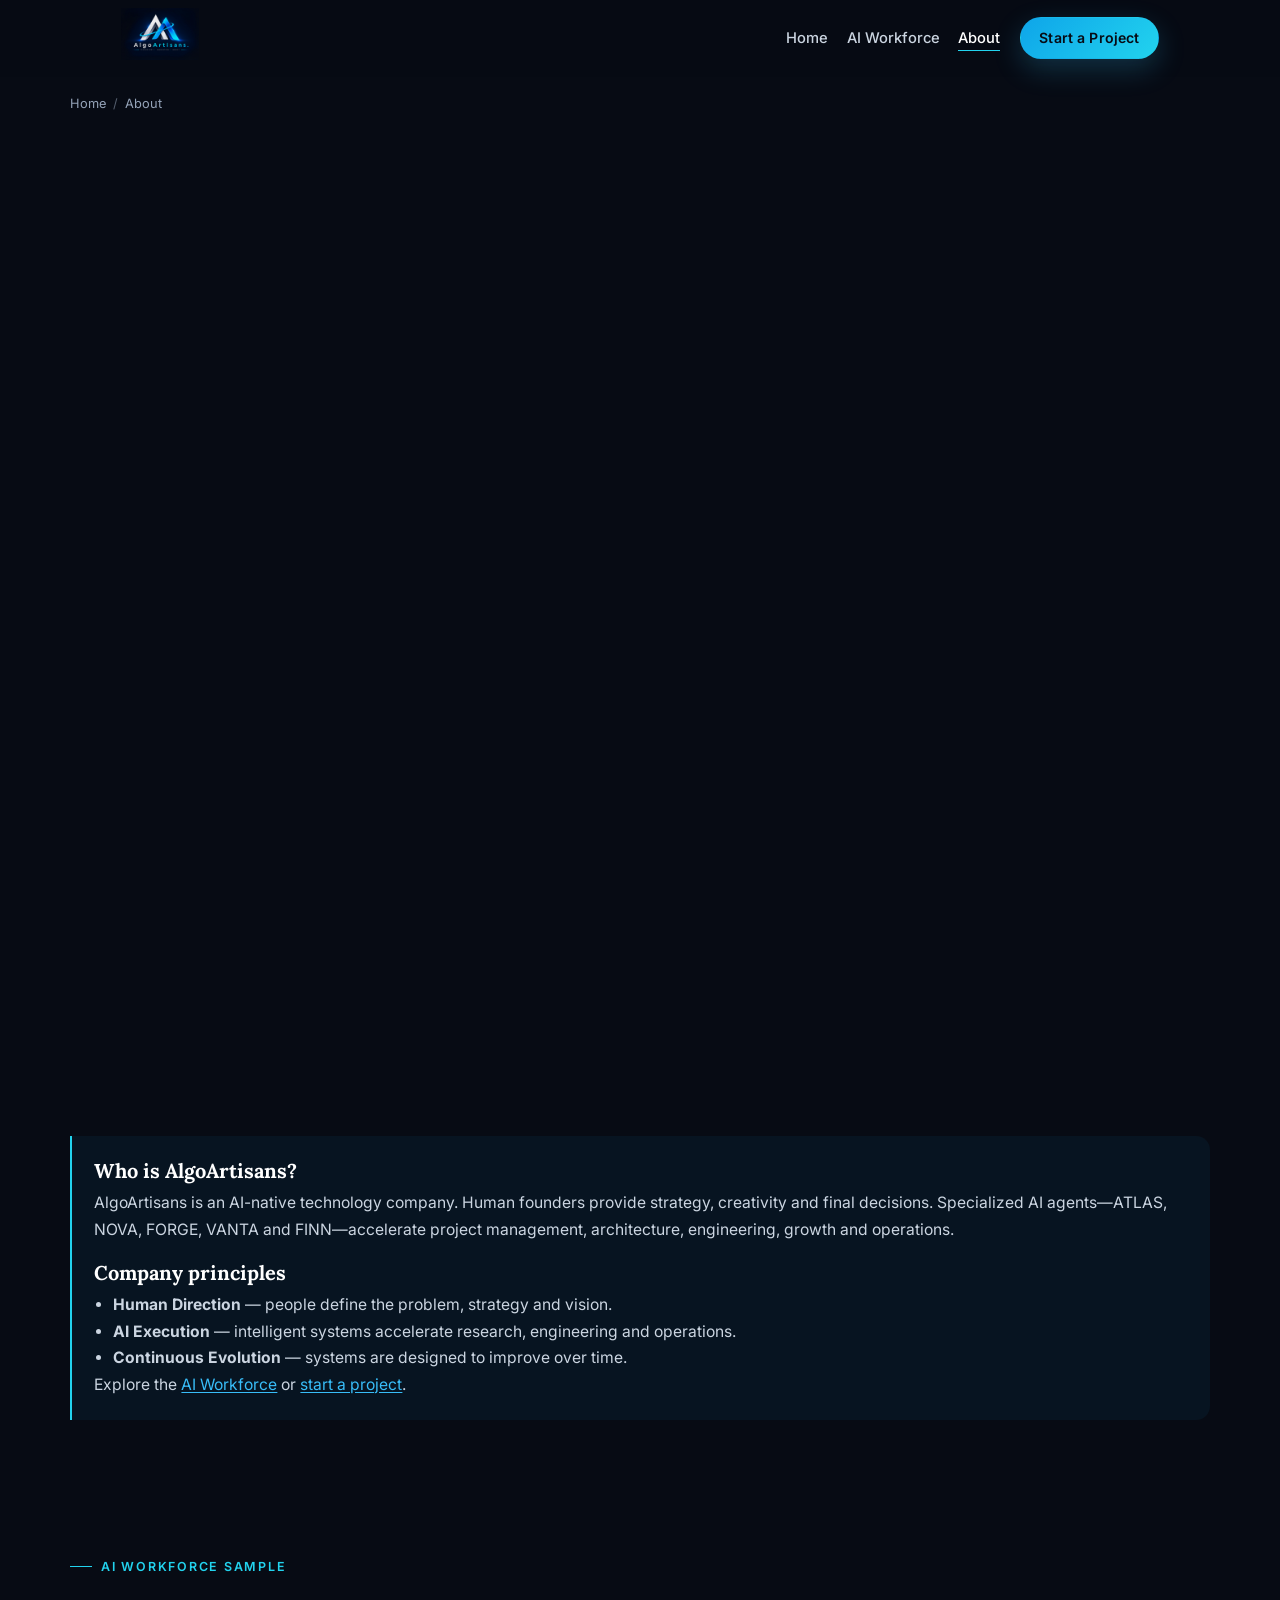
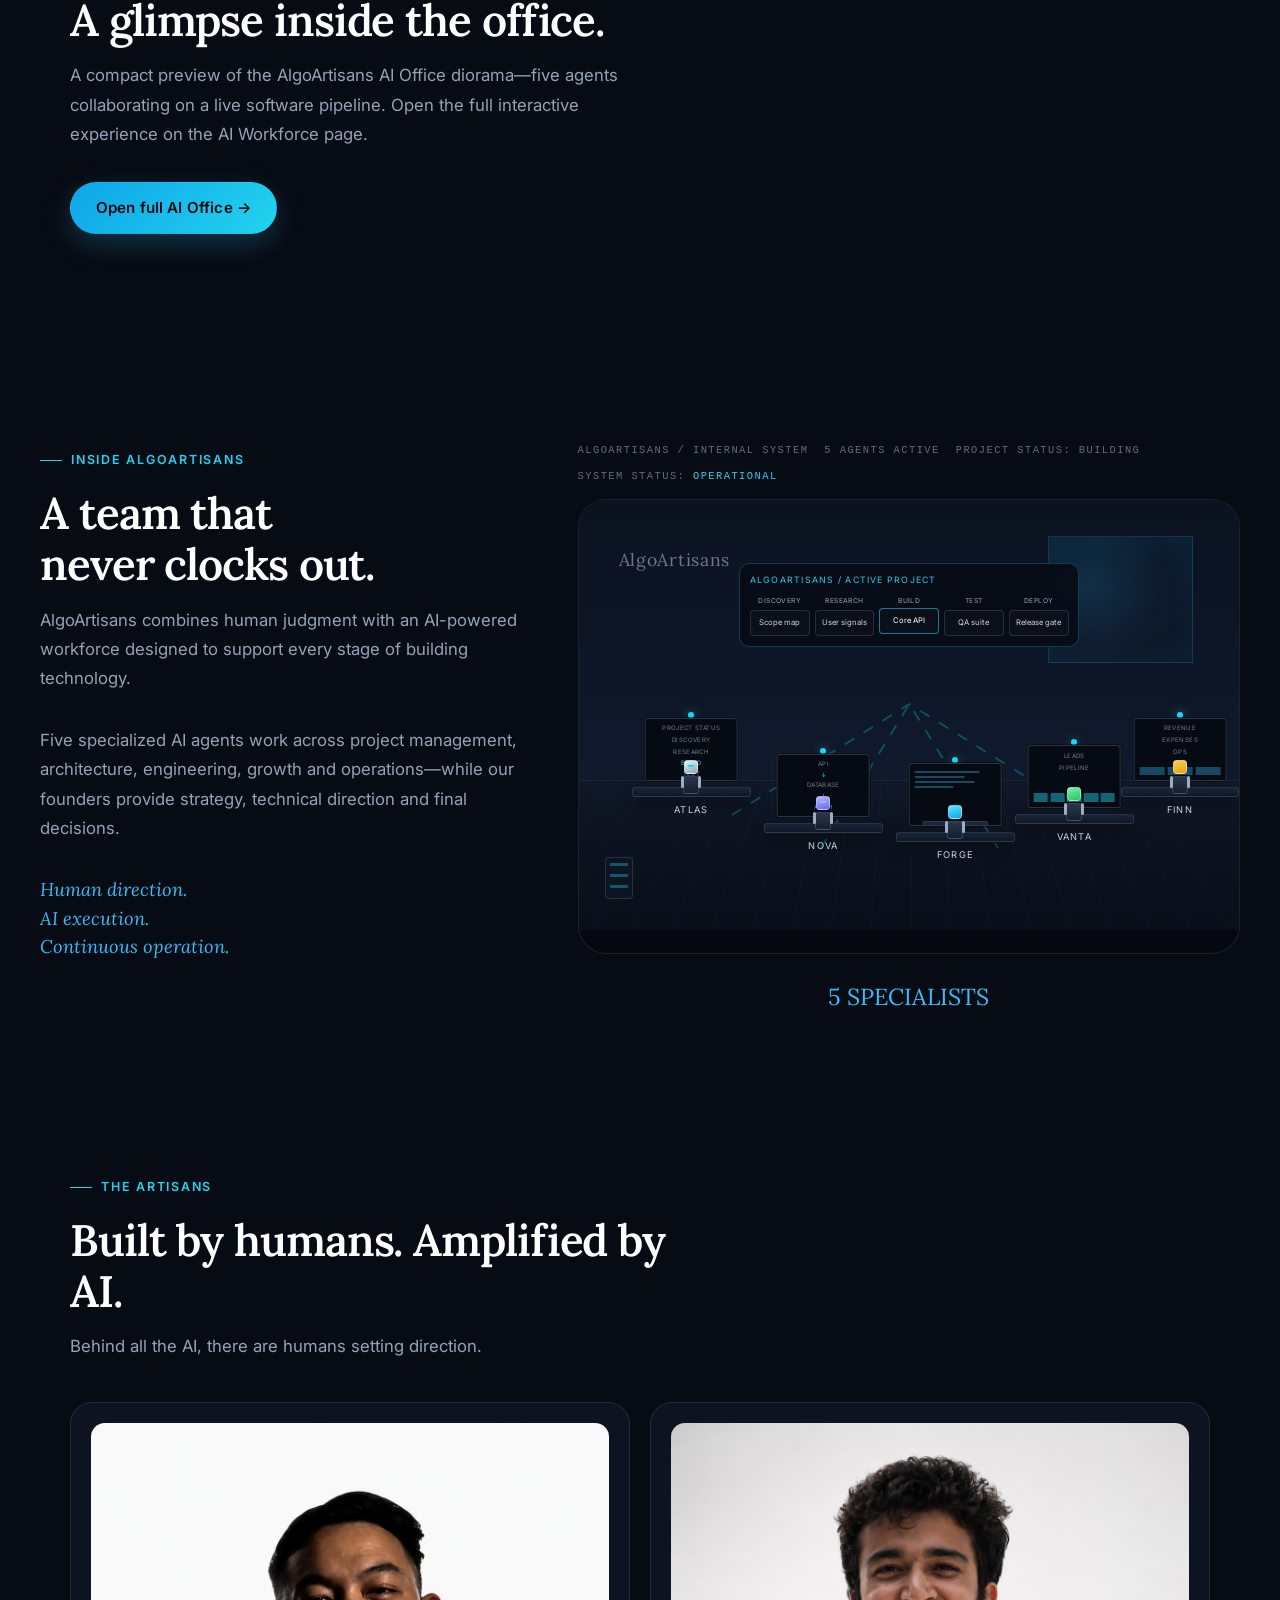
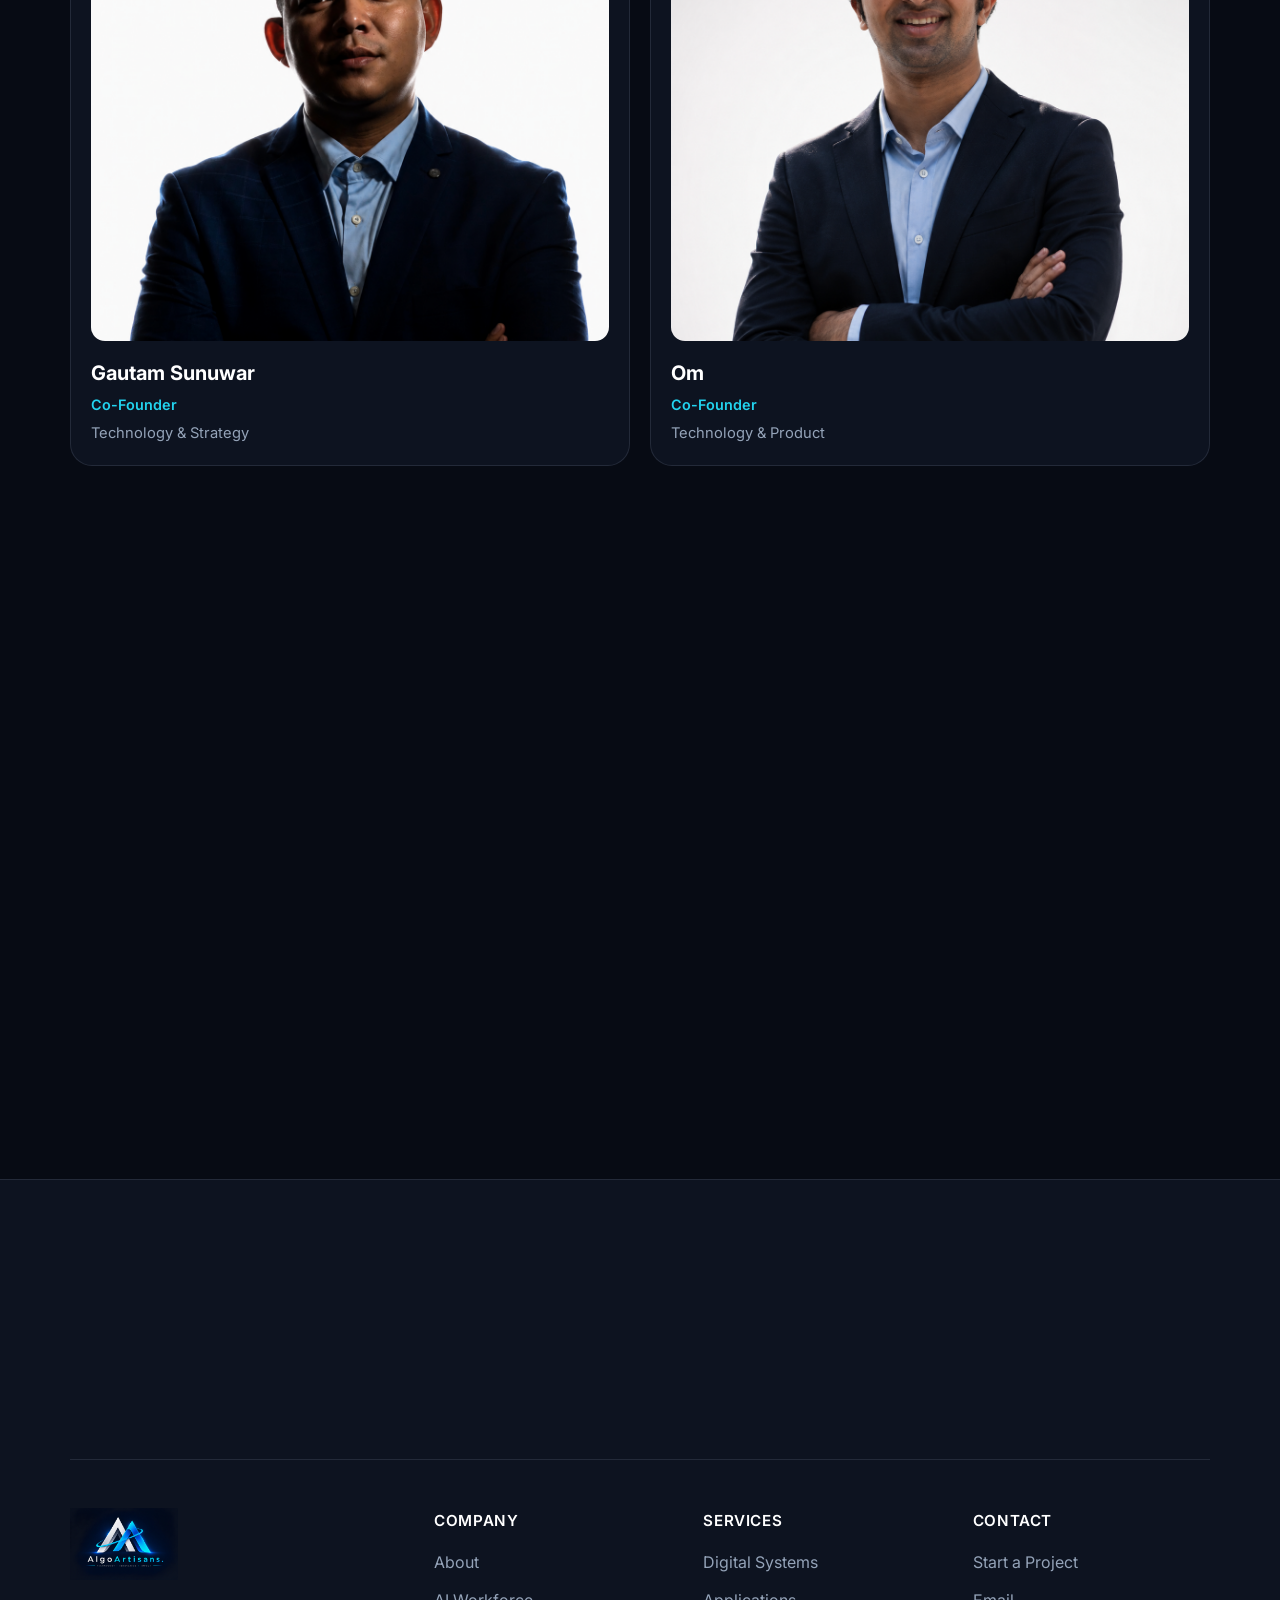
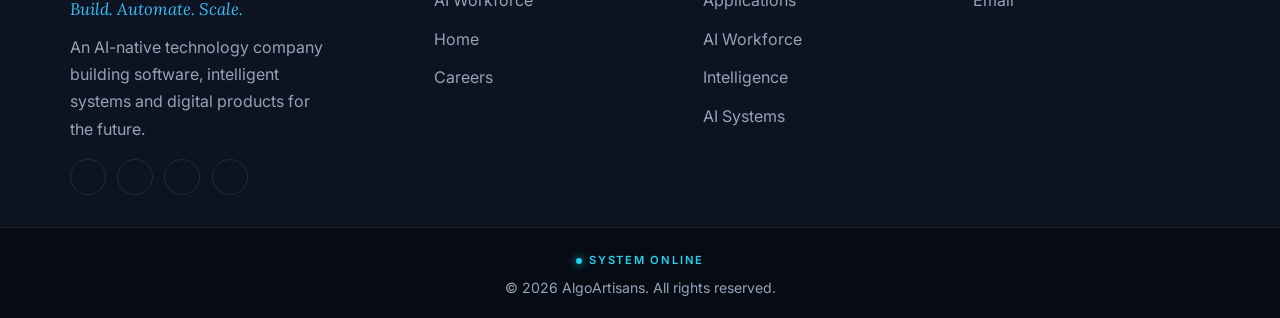
==== commit a46c33c7: "Fix Gautam founder image path on About page" ====
--- a/aboutus.html
+++ b/aboutus.html
@@ -401,7 +401,7 @@
       </div>
       <div class="founders-grid">
         <article class="founder-card">
-          <img src="./team/IMG_0659.jpg" width="400" height="500" alt="Gautam Sunuwar, Co-Founder of AlgoArtisans"
+          <img src="./images/gautam.png" width="400" height="500" alt="Gautam Sunuwar, Co-Founder of AlgoArtisans"
             loading="lazy" decoding="async">
           <div>
             <h3>Gautam Sunuwar</h3>
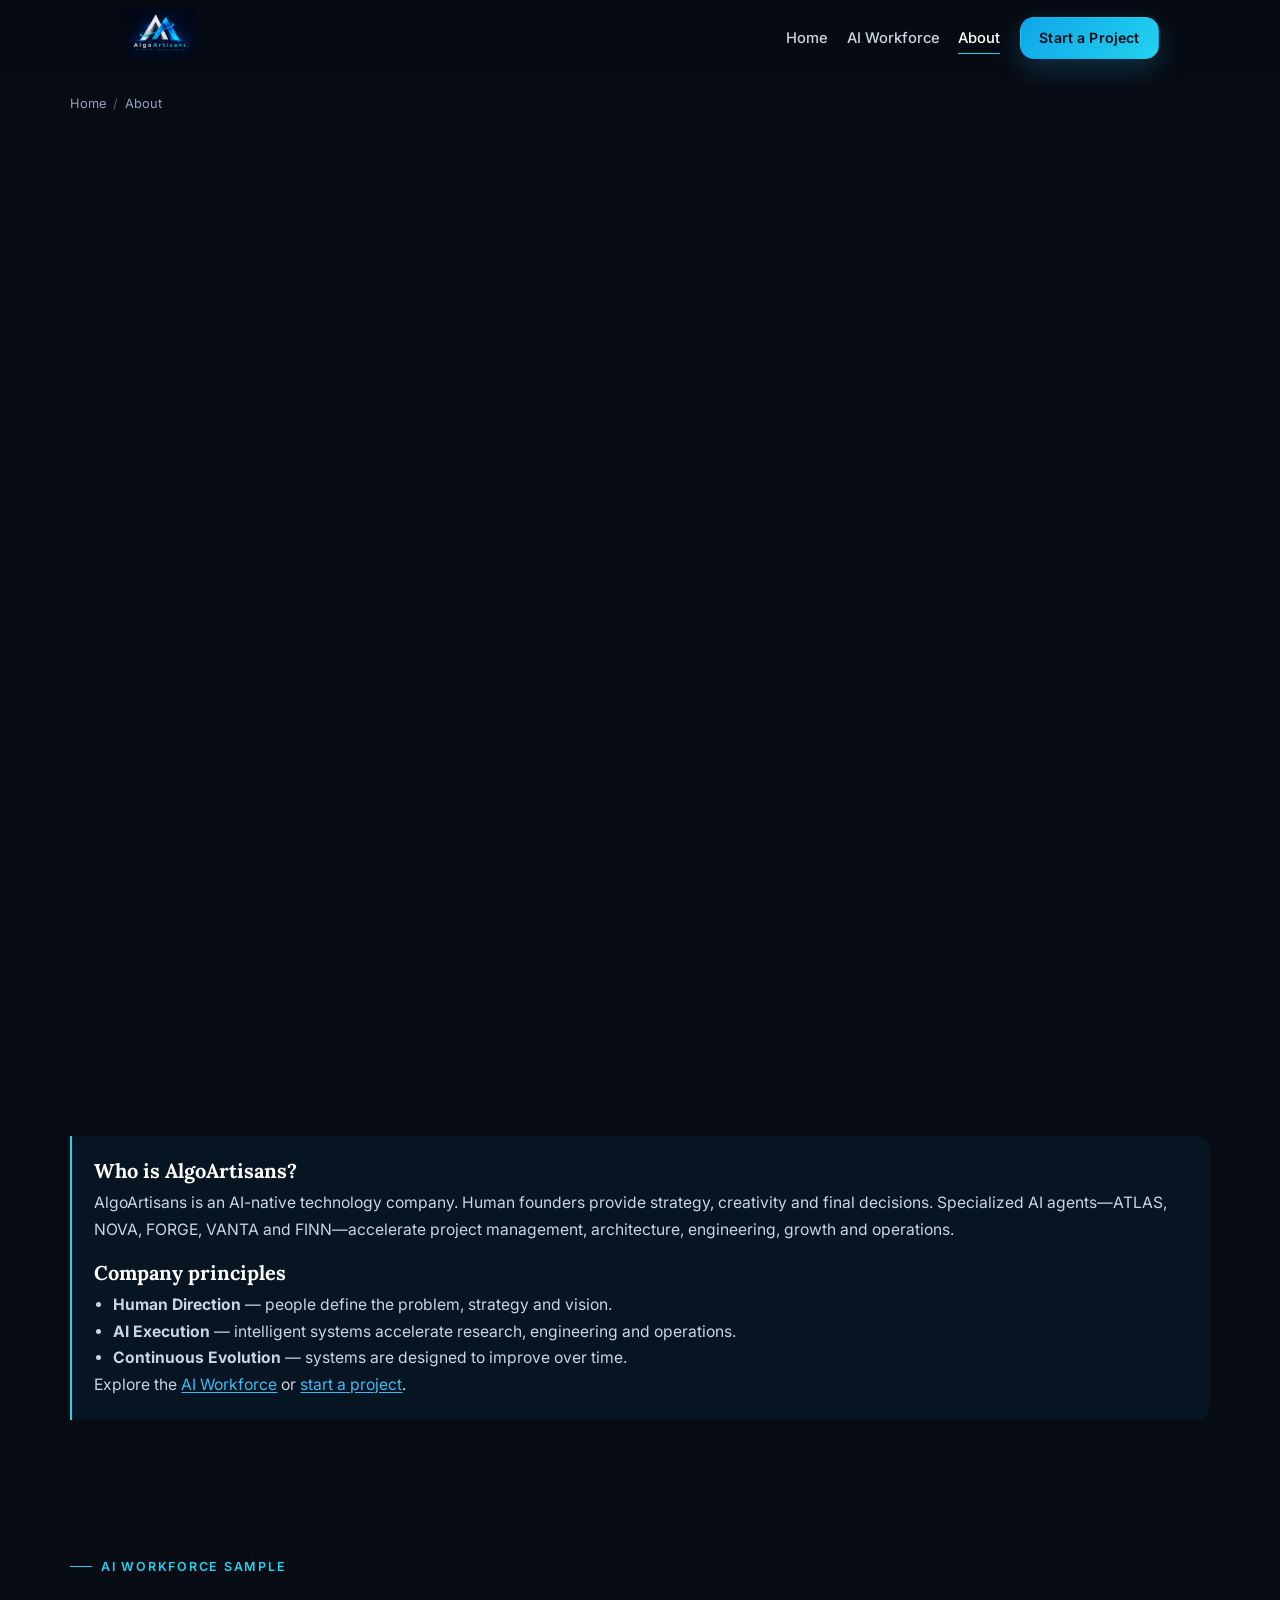
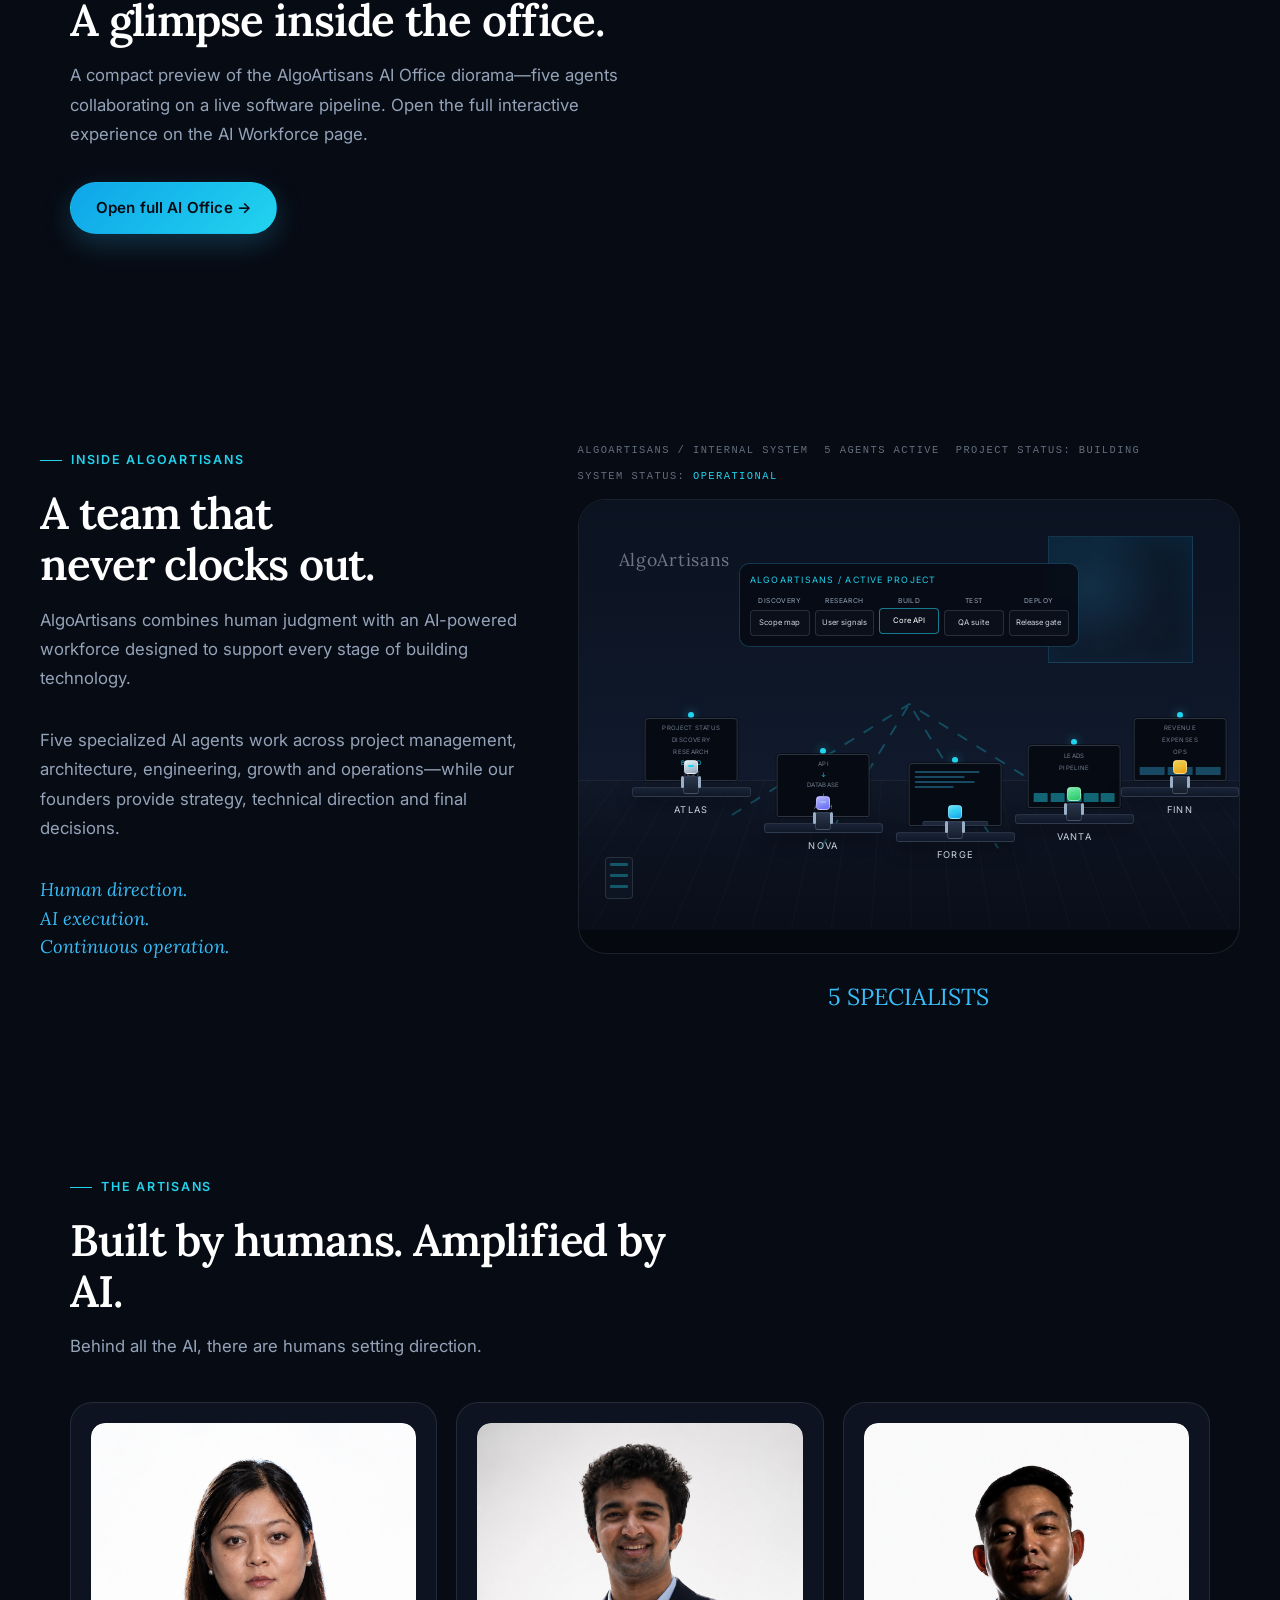
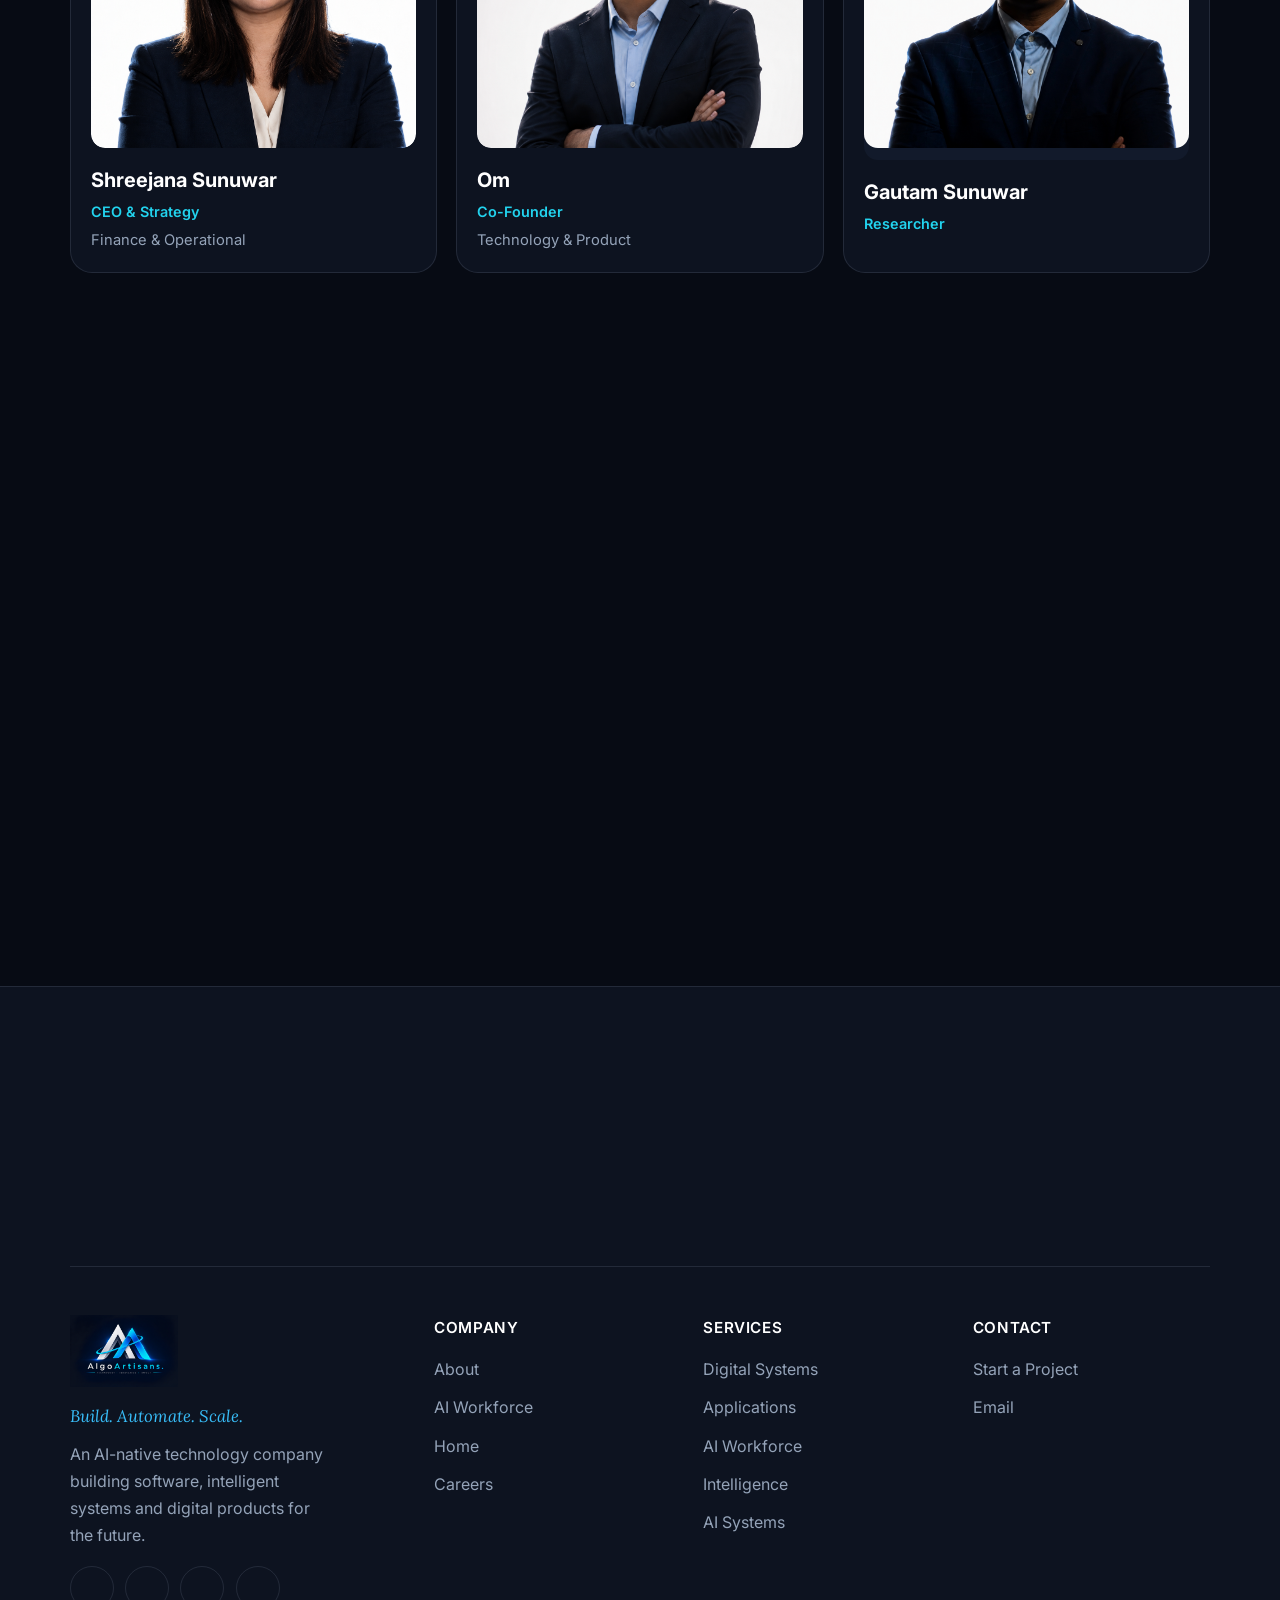
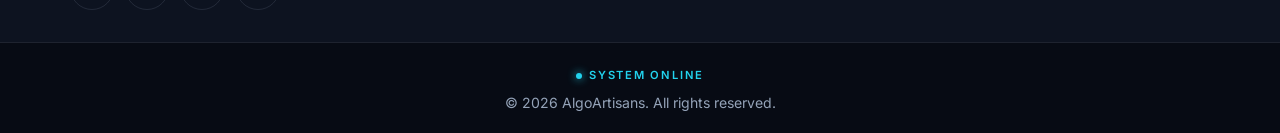
==== commit 7616b772: "Update team section, mobile menu, and founder photos" ====
--- a/aboutus.html
+++ b/aboutus.html
@@ -115,8 +115,12 @@
           </a>
         </li>
       </ul>
-      <button type="button" id="barContainer" aria-label="Open menu" aria-controls="nav" aria-expanded="false">
-        <i id="bar" class="fa-solid fa-bars" aria-hidden="true"></i>
+      <button type="button" id="barContainer" class="menu-toggle" aria-label="Open menu" aria-controls="nav" aria-expanded="false">
+        <span class="menu-toggle__box" aria-hidden="true">
+          <span class="menu-toggle__line"></span>
+          <span class="menu-toggle__line"></span>
+          <span class="menu-toggle__line"></span>
+        </span>
       </button>
     </div>
   </header>
@@ -401,21 +405,35 @@
       </div>
       <div class="founders-grid">
         <article class="founder-card">
-          <img src="./images/gautam.png" width="400" height="500" alt="Gautam Sunuwar, Co-Founder of AlgoArtisans"
-            loading="lazy" decoding="async">
+          <div class="founder-photo">
+            <img src="./images/shreejana.png" width="400" height="500" alt="Shreejana Sunuwar, CEO &amp; Strategy of AlgoArtisans"
+              loading="lazy" decoding="async">
+          </div>
           <div>
-            <h3>Gautam Sunuwar</h3>
-            <p class="founder-title">Co-Founder</p>
-            <p class="founder-focus">Technology &amp; Strategy</p>
+            <h3>Shreejana Sunuwar</h3>
+            <p class="founder-title">CEO &amp; Strategy</p>
+            <p class="founder-focus">Finance &amp; Operational</p>
           </div>
         </article>
         <article class="founder-card">
-          <img src="./images/om.png" width="400" height="500" alt="Om, Co-Founder of AlgoArtisans" loading="lazy"
-            decoding="async">
+          <div class="founder-photo">
+            <img src="./images/om.png" width="400" height="500" alt="Om, Co-Founder of AlgoArtisans" loading="lazy"
+              decoding="async">
+          </div>
           <div>
             <h3>Om</h3>
             <p class="founder-title">Co-Founder</p>
             <p class="founder-focus">Technology &amp; Product</p>
+          </div>
+        </article>
+        <article class="founder-card">
+          <div class="founder-photo">
+            <img src="./images/gautam.png" width="400" height="500" alt="Gautam Sunuwar, Researcher at AlgoArtisans"
+              loading="lazy" decoding="async">
+          </div>
+          <div>
+            <h3>Gautam Sunuwar</h3>
+            <p class="founder-title">Researcher</p>
           </div>
         </article>
       </div>
--- a/commonStyle.css
+++ b/commonStyle.css
@@ -320,6 +320,11 @@
   .card,
   .bouncepic img,
   .nav,
+  .navLogo,
+  .nav-link,
+  .nav-cta,
+  .sociallinkContainer,
+  .menu-toggle__line,
   .hero-glow,
   .hero-orb {
     transition: none !important;
@@ -329,4 +334,11 @@
     opacity: 1;
     transform: none;
   }
-}
+  .nav.showNav .navLogo,
+  .nav.showNav .nav-link,
+  .nav.showNav .nav-cta,
+  .nav.showNav .sociallinkContainer {
+    opacity: 1;
+    transform: none;
+  }
+}
--- a/style.css
+++ b/style.css
@@ -1,1913 +1,2115 @@
-/* Header / Navbar */
-.site-header {
-  position: sticky;
-  top: 0;
-  z-index: 100;
-  backdrop-filter: blur(16px);
-  -webkit-backdrop-filter: blur(16px);
-  background: rgba(7, 11, 20, 0.78);
-  border-bottom: 1px solid transparent;
-  transition: border-color 0.3s var(--ease), background 0.3s var(--ease);
-}
-
-.site-header.is-scrolled {
-  border-bottom-color: var(--navy-border);
-  background: rgba(7, 11, 20, 0.92);
-}
-
-.site-header__inner {
-  width: min(92%, var(--container));
-  margin: 0 auto;
-  min-height: var(--header-h);
-  display: flex;
-  align-items: center;
-  justify-content: space-between;
-  gap: 1rem;
-}
-
-#logo a,
-.navLogo a {
-  display: inline-flex;
-  align-items: center;
-}
-
-#logo img,
-.navLogo img,
-.brand-logo {
-  width: auto;
-  height: 52px;
-  max-width: 168px;
-  object-fit: contain;
-}
-
-.footerAboutus .brand-logo,
-.footerAboutus img.brand-logo {
-  width: auto;
-  height: 72px;
-  max-width: 220px;
-  margin-bottom: 1rem;
-}
-
-.hero-logo {
-  width: 100%;
-  max-width: 520px;
-  height: auto;
-  object-fit: contain;
-  filter: drop-shadow(0 24px 48px rgba(14, 165, 233, 0.28));
-}
-
-.about-logo {
-  width: 100%;
-  max-width: 420px;
-  height: auto;
-  margin-inline: auto;
-  object-fit: contain;
-  filter: drop-shadow(0 20px 40px rgba(14, 165, 233, 0.2));
-}
-
-#barContainer {
-  color: var(--white);
-  font-size: 1.35rem;
-  cursor: pointer;
-  width: 44px;
-  height: 44px;
-  display: grid;
-  place-items: center;
-  border-radius: 10px;
-  border: 1px solid var(--navy-border);
-  transition: background 0.25s var(--ease), border-color 0.25s var(--ease);
-}
-
-#barContainer:hover {
-  background: var(--accent-soft);
-  border-color: rgba(34, 211, 238, 0.35);
-}
-
-.nav {
-  list-style: none;
-  color: var(--white);
-  position: fixed;
-  top: 0;
-  right: 0;
-  bottom: 0;
-  left: auto;
-  background: rgba(7, 11, 20, 0.98);
-  display: flex;
-  flex-direction: column;
-  align-items: flex-start;
-  width: 0;
-  overflow: hidden;
-  transition: width 0.35s var(--ease), padding 0.35s var(--ease);
-  z-index: 120;
-  border-left: 1px solid transparent;
-}
-
-.nav.showNav {
-  padding: 1.5rem 1.4rem 2rem;
-  width: min(82%, 320px);
-  border-left-color: var(--navy-border);
-}
-
-.navLogo {
-  margin-bottom: 2.4rem;
-}
-
-.nav-link {
-  font-size: 0.92rem;
-  width: 100%;
-  font-weight: 500;
-  margin-bottom: 1.15rem;
-  white-space: nowrap;
-}
-
-.nav-cta {
-  width: 100%;
-  margin: 0.5rem 0 1rem;
-}
-
-.btn-nav {
-  min-height: 42px;
-  padding: 0.55rem 1.15rem;
-  font-size: 0.88rem;
-  width: 100%;
-}
-
-.nav-link a {
-  color: var(--muted-strong);
-  transition: color 0.2s ease;
-  position: relative;
-}
-
-.nav-link a:hover,
-.nav-link.is-active a {
-  color: var(--white);
-}
-
-.nav-link a::after {
-  content: '';
-  position: absolute;
-  left: 0;
-  bottom: -4px;
-  width: 0;
-  height: 1px;
-  background: var(--accent);
-  transition: width 0.25s var(--ease);
-}
-
-.nav-link a:hover::after,
-.nav-link.is-active a::after {
-  width: 100%;
-}
-
-.sociallinkContainer {
-  display: flex;
-  align-items: center;
-  gap: 0.75rem;
-  margin-top: 1.5rem;
-}
-
-.sociallink {
-  width: 36px;
-  height: 36px;
-  display: grid;
-  place-items: center;
-  border-radius: 50%;
-  border: 1px solid var(--navy-border);
-  transition: transform 0.25s var(--ease), border-color 0.25s var(--ease),
-    background 0.25s var(--ease);
-}
-
-.sociallink img {
-  width: 14px;
-  height: 14px;
-}
-
-.sociallink:hover {
-  transform: translateY(-2px);
-  border-color: rgba(34, 211, 238, 0.45);
-  background: var(--accent-soft);
-}
-
-.nav-overlay {
-  position: fixed;
-  inset: 0;
-  background: rgba(0, 0, 0, 0.45);
-  opacity: 0;
-  pointer-events: none;
-  transition: opacity 0.3s ease;
-  z-index: 110;
-}
-
-.nav-overlay.is-open {
-  opacity: 1;
-  pointer-events: auto;
-}
-
-@media (min-width: 900px) {
-  .nav {
-    position: relative;
-    width: auto;
-    background: transparent;
-    flex-direction: row;
-    align-items: center;
-    overflow: visible;
-    border: none;
-  }
-
-  .nav-link {
-    width: auto;
-    margin: 0 0 0 1.15rem;
-  }
-
-  .nav-cta {
-    width: auto;
-    margin: 0 0 0 1.25rem;
-  }
-
-  .btn-nav {
-    width: auto;
-  }
-
-  .navLogo,
-  #barContainer,
-  .sociallinkContainer,
-  .nav-overlay {
-    display: none;
-  }
-}
-
-/* Hero */
-.hero {
-  position: relative;
-  min-height: calc(100vh - var(--header-h));
-  width: 100%;
-  display: grid;
-  align-items: center;
-  overflow: hidden;
-  padding: 3.5rem 0 4.5rem;
-}
-
-.hero::before {
-  content: '';
-  position: absolute;
-  inset: 0;
-  background:
-    radial-gradient(ellipse 70% 55% at 75% 30%, rgba(14, 165, 233, 0.18), transparent 60%),
-    radial-gradient(ellipse 50% 40% at 15% 80%, rgba(34, 211, 238, 0.08), transparent 55%),
-    linear-gradient(180deg, #070b14 0%, #0a1220 45%, #070b14 100%);
-  z-index: 0;
-}
-
-.hero__inner {
-  position: relative;
-  z-index: 1;
-  width: min(92%, var(--container));
-  margin: 0 auto;
-  display: grid;
-  align-items: center;
-  gap: 3rem;
-}
-
-@media (min-width: 900px) {
-  .hero__inner {
-    grid-template-columns: 1.1fr 0.9fr;
-    gap: 3.5rem;
-  }
-}
-
-.hero-brand {
-  font-family: var(--font-serif);
-  font-size: clamp(2.8rem, 7vw, 5rem);
-  font-weight: 600;
-  color: var(--white);
-  letter-spacing: -0.03em;
-  line-height: 1.05;
-  margin-bottom: 0.85rem;
-}
-
-.hero-tagline {
-  font-family: var(--font-serif);
-  font-size: clamp(1.25rem, 2.4vw, 1.65rem);
-  font-style: italic;
-  font-weight: 500;
-  color: var(--accent-strong);
-  margin-bottom: 1.25rem;
-  letter-spacing: -0.01em;
-}
-
-.hero .sub-headline {
-  font-size: 1.08rem;
-  max-width: 34rem;
-}
-
-.hero-visual {
-  position: relative;
-  display: grid;
-  place-items: center;
-  width: 100%;
-}
-
-.hero-visual img,
-.hero-visual__img {
-  width: 100%;
-  max-width: 560px;
-  height: auto;
-  aspect-ratio: 563 / 751;
-  object-fit: contain;
-  object-position: center;
-  border-radius: var(--radius-xl);
-  position: relative;
-  z-index: 2;
-  image-rendering: auto;
-  -webkit-backface-visibility: hidden;
-  backface-visibility: hidden;
-  transform: translateZ(0);
-  filter: drop-shadow(0 28px 50px rgba(0, 0, 0, 0.45));
-}
-
-.hero-orb {
-  position: absolute;
-  border-radius: 50%;
-  filter: blur(40px);
-  z-index: 1;
-  pointer-events: none;
-}
-
-.hero-orb--1 {
-  width: 260px;
-  height: 260px;
-  background: rgba(14, 165, 233, 0.35);
-  top: 10%;
-  right: 8%;
-  animation: floatOrb 10s ease-in-out infinite;
-}
-
-.hero-orb--2 {
-  width: 180px;
-  height: 180px;
-  background: rgba(34, 211, 238, 0.22);
-  bottom: 8%;
-  left: 12%;
-  animation: floatOrb 12s ease-in-out infinite reverse;
-}
-
-@keyframes floatOrb {
-  0%, 100% { transform: translateY(0); }
-  50% { transform: translateY(-18px); }
-}
-
-@keyframes floatSoft {
-  0%, 100% { transform: translateY(0); }
-  50% { transform: translateY(-12px); }
-}
-
-.bouncepic img {
-  animation: floatSoft 8s ease-in-out infinite;
-}
-
-/* Services */
-.services-section {
-  padding-top: 1rem;
-  padding-bottom: 5rem;
-}
-
-.section-intro {
-  max-width: 40rem;
-  margin-bottom: 2.5rem;
-}
-
-.services-grid,
-.carouselContainer {
-  display: grid;
-  gap: 1.15rem;
-}
-
-.services-grid {
-  grid-template-columns: 1fr;
-}
-
-@media (min-width: 700px) {
-  .services-grid {
-    grid-template-columns: repeat(2, 1fr);
-  }
-}
-
-@media (min-width: 1050px) {
-  .services-grid {
-    grid-template-columns: repeat(3, 1fr);
-  }
-}
-
-.eachCarousel,
-.service-card {
-  background: var(--navy-elevated);
-  border: 1px solid var(--navy-border);
-  border-radius: var(--radius-lg);
-  padding: 1.65rem 1.5rem;
-  min-height: 100%;
-  display: flex;
-  flex-direction: column;
-  gap: 0.85rem;
-  height: auto;
-  width: 100%;
-  margin: 0;
-  transition: transform 0.3s var(--ease), border-color 0.3s var(--ease),
-    box-shadow 0.3s var(--ease);
-}
-
-.eachCarousel:hover,
-.service-card:hover {
-  transform: translateY(-4px);
-  border-color: rgba(56, 189, 248, 0.35);
-  box-shadow: var(--shadow-md);
-}
-
-.service-icon,
-.eachCarousel > i,
-.carouselDesc > i {
-  width: 48px;
-  height: 48px;
-  border-radius: 12px;
-  display: grid;
-  place-items: center;
-  background: var(--accent-soft);
-  color: var(--accent);
-  font-size: 1.15rem;
-  margin-bottom: 0.35rem;
-}
-
-.carouselDesc {
-  margin-left: 0;
-}
-
-.carouselTitle,
-.service-card h3 {
-  color: var(--white);
-  font-size: 1.2rem;
-  font-weight: 600;
-  letter-spacing: -0.01em;
-  margin-bottom: 0.35rem;
-}
-
-.carouselPara,
-.service-card p {
-  color: var(--muted);
-  font-weight: 400;
-  font-size: 0.96rem;
-  line-height: 1.7;
-  margin-bottom: 0;
-}
-
-.carouselPrice {
-  display: none;
-}
-
-/* Legacy carousel helpers kept for about team */
-.carouselContainer.is-slider {
-  display: grid;
-  gap: 1rem;
-  grid-auto-flow: column;
-  grid-auto-columns: 100%;
-  overflow-x: auto;
-  scroll-snap-type: x mandatory;
-  scroll-behavior: smooth;
-  border-radius: var(--radius-lg);
-  scrollbar-width: none;
-}
-
-.carouselContainer.is-slider::-webkit-scrollbar {
-  display: none;
-}
-
-.carouselContainer.is-slider .eachCarousel {
-  scroll-snap-align: start;
-}
-
-.carouselIndicator {
-  height: auto;
-  display: flex;
-  justify-content: center;
-  align-items: center;
-  gap: 0.55rem;
-  margin-top: 1.4rem;
-}
-
-.indicator {
-  width: 8px;
-  height: 8px;
-  border-radius: 999px;
-  background: var(--muted);
-  cursor: pointer;
-  opacity: 0.4;
-  transition: width 0.25s var(--ease), opacity 0.25s ease, background 0.25s ease;
-}
-
-.activeIndicator {
-  width: 26px;
-  opacity: 1;
-  background: var(--accent);
-}
-
-@media (min-width: 700px) {
-  .carouselContainer.is-slider {
-    grid-auto-columns: calc(50% - 0.5rem);
-  }
-}
-
-@media (min-width: 1100px) {
-  .carouselContainer.is-slider {
-    grid-auto-columns: calc(33.333% - 0.7rem);
-  }
-}
-
-/* Content bands */
-.content-band {
-  position: relative;
-}
-
-.content-band + .content-band {
-  border-top: 1px solid var(--navy-border);
-}
-
-.processessDesc,
-.marketDesc,
-.dashboardDesc {
-  order: 0;
-}
-
-.processesPic,
-.dashboardPic {
-  order: 1;
-}
-
-.eachProcesses,
-.eachMarket {
-  display: flex;
-  align-items: flex-start;
-  gap: 1.1rem;
-  margin-bottom: 1.35rem;
-  padding: 1rem 1.1rem;
-  border-radius: var(--radius-md);
-  border: 1px solid transparent;
-  transition: border-color 0.25s ease, background 0.25s ease;
-}
-
-.eachProcesses:hover,
-.eachMarket:hover {
-  border-color: var(--navy-border);
-  background: rgba(255, 255, 255, 0.02);
-}
-
-.eachProcesses img,
-.eachMarket img {
-  width: 42px;
-  height: 42px;
-  flex-shrink: 0;
-  margin-right: 0;
-}
-
-.processTitle,
-.marketTitle {
-  color: var(--white);
-  margin-bottom: 0.4rem;
-  font-size: 1.05rem;
-  font-weight: 600;
-  text-transform: none;
-}
-
-.marketTitle {
-  margin-top: 0;
-}
-
-.community-closer {
-  margin-top: 1.5rem;
-  font-family: var(--font-serif);
-  font-size: 1.15rem;
-  font-style: italic;
-  font-weight: 500;
-  color: var(--accent-strong);
-  letter-spacing: -0.01em;
-}
-
-@media (min-width: 900px) {
-  .dashboardDesc {
-    order: 1;
-  }
-
-  .dashboardPic {
-    order: 0;
-  }
-}
-
-.dashboardPic img,
-.processesPic img {
-  border: 1px solid var(--navy-border);
-  box-shadow: var(--shadow-md);
-}
-
-/* Experience / portfolio */
-.fundSection {
-  width: min(92%, var(--container));
-  margin: 0 auto;
-  padding: 5.5rem 0;
-}
-
-.fundsContainer {
-  display: grid;
-  grid-template-columns: 1fr;
-  gap: 1.15rem;
-}
-
-.fund {
-  margin-top: 0;
-  background: var(--navy-elevated);
-  border: 1px solid var(--navy-border);
-  border-radius: var(--radius-lg);
-  padding: 1.55rem 1.4rem;
-  height: 100%;
-  transition: transform 0.3s var(--ease), border-color 0.3s var(--ease),
-    box-shadow 0.3s var(--ease);
-}
-
-.fund:hover {
-  transform: translateY(-4px);
-  border-color: rgba(56, 189, 248, 0.35);
-  box-shadow: var(--shadow-md);
-}
-
-.fundType {
-  color: var(--white);
-  margin-bottom: 0.7rem;
-  font-size: 1.2rem;
-  font-weight: 600;
-  letter-spacing: -0.01em;
-}
-
-.fundsContainer > a {
-  display: inline-flex;
-  margin-top: 0.5rem;
-}
-
-@media (min-width: 700px) {
-  .fundsContainer {
-    grid-template-columns: 1fr 1fr;
-  }
-}
-
-@media (min-width: 1000px) {
-  .fundsContainer {
-    grid-template-columns: repeat(4, 1fr);
-  }
-
-  .fundsContainer > a {
-    grid-column: 1 / -1;
-  }
-}
-
-/* CTA / Footer */
-footer {
-  background: var(--navy-elevated);
-  margin-top: 2rem;
-  border-top: 1px solid var(--navy-border);
-}
-
-.joinSection,
-.footerlinksContainer {
-  width: min(92%, var(--container));
-  margin: 0 auto;
-  padding: 1em;
-}
-
-.joinSection {
-  display: flex;
-  flex-direction: column;
-  align-items: flex-start;
-  gap: 1.5rem;
-  padding: 4rem 0;
-}
-
-.joinSection .joinDesc {
-  width: 100%;
-  max-width: 40rem;
-}
-
-.joinSection .sectionHeader {
-  font-size: clamp(1.7rem, 3vw, 2.4rem);
-}
-
-@media (min-width: 800px) {
-  .joinSection {
-    flex-direction: row;
-    align-items: center;
-    justify-content: space-between;
-  }
-}
-
-.footerlinksContainer {
-  display: grid;
-  grid-template-columns: 1fr 1fr;
-  gap: 2rem;
-  padding: 3rem 0 2rem;
-  border-top: 1px solid var(--navy-border);
-}
-
-.footerAboutus img {
-  width: auto;
-  height: 72px;
-  max-width: 220px;
-  margin-bottom: 1rem;
-  object-fit: contain;
-}
-
-.footerAboutus .darkPara {
-  max-width: 16rem;
-  margin-bottom: 1rem;
-}
-
-.footersociallinkContainer {
-  display: flex;
-  gap: 0.7rem;
-  margin-top: 0.5rem;
-}
-
-.footerlink {
-  display: flex;
-  flex-direction: column;
-  color: var(--white);
-}
-
-.linkTitle {
-  font-size: 0.95rem;
-  font-weight: 600;
-  letter-spacing: 0.04em;
-  text-transform: uppercase;
-  color: var(--white);
-  margin-bottom: 1rem;
-}
-
-.footerlink a,
-.eachLink {
-  color: var(--muted);
-  margin-bottom: 0.75rem;
-  transition: color 0.2s ease, transform 0.25s var(--ease);
-  width: fit-content;
-}
-
-.footerlink a:hover {
-  color: var(--accent);
-  transform: translateX(4px);
-}
-
-.footerCopyright {
-  background: var(--navy);
-  padding: 1.2rem;
-  display: flex;
-  justify-content: center;
-  align-items: center;
-  border-top: 1px solid var(--navy-border);
-}
-
-.footerCopyright p {
-  text-align: center;
-  font-size: 0.88rem;
-  color: var(--muted);
-}
-
-.developedBy {
-  font-weight: 600;
-  color: var(--muted-strong);
-  transition: color 0.2s ease;
-}
-
-.developedBy:hover {
-  color: var(--accent);
-}
-
-@media (min-width: 800px) {
-  .footerlinksContainer {
-    grid-template-columns: 1.4fr 1fr 1fr 1fr;
-  }
-}
-
-/* Contact */
-.contactSection {
-  padding-top: 3rem;
-}
-
-.contactformContainer {
-  display: flex;
-  flex-direction: column;
-  order: 1;
-}
-
-.contactPic {
-  order: 0;
-  width: min(100%, 320px);
-  background: transparent;
-  margin-inline: auto;
-}
-
-.contactPic img {
-  width: 100%;
-  border-radius: var(--radius-lg);
-}
-
-.contactForm {
-  margin-top: 0.5rem;
-}
-
-.contactForm div {
-  display: grid;
-  grid-template-columns: 1fr;
-  gap: 0.9rem;
-}
-
-.contactInput {
-  width: 100%;
-  font-size: 1rem;
-  padding: 0.95rem 1.1rem;
-  margin-bottom: 0.9rem;
-  border-radius: var(--radius-md);
-  border: 1px solid var(--navy-border);
-  outline: none;
-  background: var(--navy-soft);
-  resize: vertical;
-  color: var(--white);
-  transition: border-color 0.25s ease, box-shadow 0.25s ease;
-}
-
-.contactInput:focus {
-  border-color: rgba(34, 211, 238, 0.55);
-  box-shadow: 0 0 0 3px var(--accent-soft);
-}
-
-.contactInput::placeholder {
-  color: var(--muted);
-  text-transform: none;
-}
-
-.contactBtn {
-  width: auto;
-  min-width: 160px;
-  margin-top: 0.35rem;
-}
-
-.addressHeader {
-  text-align: center;
-  color: var(--white);
-  font-family: var(--font-serif);
-  font-size: clamp(1.6rem, 3vw, 2.2rem);
-  margin: 1rem auto 2rem;
-  width: min(92%, var(--container));
-}
-
-.address {
-  display: grid;
-  grid-template-columns: 1fr;
-  gap: 1.1rem;
-  width: min(92%, var(--container));
-  margin: 0 auto 4rem;
-}
-
-.eachAddress {
-  background: var(--navy-elevated);
-  border: 1px solid var(--navy-border);
-  border-radius: var(--radius-lg);
-  padding: 1.5rem;
-  transition: transform 0.3s var(--ease), border-color 0.3s ease;
-}
-
-.eachAddress:hover {
-  transform: translateY(-3px);
-  border-color: rgba(56, 189, 248, 0.3);
-}
-
-.eachAddress h1 {
-  color: var(--white);
-  margin-bottom: 0.85rem;
-  font-size: 1.25rem;
-  font-family: var(--font-serif);
-}
-
-.eachAddress p {
-  margin-bottom: 0.55rem;
-  font-size: 0.95rem;
-}
-
-.eachAddress a {
-  color: var(--accent-strong);
-  transition: color 0.2s ease;
-}
-
-.eachAddress a:hover {
-  color: var(--accent);
-}
-
-@media (min-width: 700px) {
-  .contactForm div {
-    grid-template-columns: 1fr 1fr;
-  }
-
-  .address {
-    grid-template-columns: 1fr 1fr;
-  }
-}
-
-@media (min-width: 900px) {
-  .contactformContainer {
-    order: 0;
-  }
-
-  .contactPic {
-    order: 1;
-  }
-
-  .address {
-    grid-template-columns: 1fr 1fr 1fr;
-  }
-}
-
-/* About */
-.about-hero {
-  padding-top: 3rem;
-}
-
-.aboutusDesc {
-  order: 0;
-}
-
-.aboutusPic img {
-  max-width: 420px;
-  margin-inline: auto;
-  filter: drop-shadow(0 20px 40px rgba(14, 165, 233, 0.2));
-}
-
-.statusContainer {
-  display: grid;
-  grid-template-columns: 1fr;
-  gap: 1.1rem;
-  width: min(92%, var(--container));
-  margin: 0 auto 1rem;
-}
-
-.status {
-  background: var(--navy-elevated);
-  border: 1px solid var(--navy-border);
-  border-radius: var(--radius-lg);
-  padding: 1.6rem 1.4rem;
-  transition: transform 0.3s var(--ease), border-color 0.3s ease;
-}
-
-.status:hover {
-  transform: translateY(-3px);
-  border-color: rgba(56, 189, 248, 0.3);
-}
-
-.status h1 {
-  color: var(--white);
-  font-size: 1rem;
-  font-weight: 500;
-  margin-bottom: 0.65rem;
-}
-
-.status h1 b {
-  display: block;
-  font-family: var(--font-serif);
-  font-weight: 600;
-  font-size: clamp(2rem, 4vw, 2.6rem);
-  color: var(--accent-strong);
-  letter-spacing: -0.02em;
-  margin-bottom: 0.25rem;
-}
-
-.status p {
-  font-size: 0.95rem;
-}
-
-.services {
-  width: min(92%, var(--container));
-  margin: 3.5rem auto 0;
-}
-
-.offers {
-  margin-top: 0;
-  display: grid;
-  gap: 1.1rem;
-}
-
-.eachOffer {
-  display: flex;
-  align-items: flex-start;
-  gap: 1rem;
-  background: var(--navy-elevated);
-  border: 1px solid var(--navy-border);
-  border-radius: var(--radius-lg);
-  padding: 1.4rem;
-  transition: transform 0.3s var(--ease), border-color 0.3s ease;
-}
-
-.eachOffer:hover {
-  transform: translateY(-3px);
-  border-color: rgba(56, 189, 248, 0.3);
-}
-
-.eachOffer img {
-  width: 36px;
-  margin-right: 0;
-  flex-shrink: 0;
-}
-
-.offerDesc h1 {
-  margin-bottom: 0.45rem;
-  font-size: 1.15rem;
-  color: var(--white);
-}
-
-.offerDesc p {
-  font-size: 0.95rem;
-}
-
-.teamSection {
-  width: min(92%, var(--container));
-  margin: 5rem auto;
-}
-
-.teamSection .sectionHeader {
-  text-align: center;
-  margin-bottom: 2.2rem;
-}
-
-.team-grid {
-  display: grid;
-  grid-template-columns: 1fr;
-  gap: 1.2rem;
-}
-
-.eachTeam {
-  background: var(--navy-elevated);
-  border: 1px solid var(--navy-border);
-  padding: 1rem;
-  display: flex;
-  flex-direction: column;
-  gap: 1rem;
-  justify-content: flex-start;
-  align-items: stretch;
-  cursor: default;
-  border-radius: var(--radius-lg);
-  height: auto;
-  transition: transform 0.3s var(--ease), border-color 0.3s ease, box-shadow 0.3s ease;
-}
-
-.eachTeam:hover {
-  transform: translateY(-4px);
-  border-color: rgba(56, 189, 248, 0.35);
-  box-shadow: var(--shadow-md);
-}
-
-.teamPic {
-  position: relative;
-  width: 100%;
-  margin: 0;
-  overflow: hidden;
-  border-radius: var(--radius-md);
-  aspect-ratio: 1 / 1;
-}
-
-.eachTeam img {
-  width: 100%;
-  height: 100%;
-  object-fit: cover;
-  border-radius: var(--radius-md);
-}
-
-.teamSocialLink {
-  position: absolute;
-  left: 50%;
-  bottom: 12px;
-  transform: translateX(-50%) translateY(12px);
-  width: auto;
-  display: flex;
-  justify-content: center;
-  align-items: center;
-  gap: 0.45rem;
-  opacity: 0;
-  transition: all 0.35s var(--ease);
-  background: rgba(7, 11, 20, 0.72);
-  backdrop-filter: blur(8px);
-  padding: 0.45rem 0.65rem;
-  border-radius: 999px;
-  border: 1px solid var(--navy-border);
-}
-
-.teamSocialLink img {
-  width: 16px;
-  height: 16px;
-  margin-left: 0;
-  border-radius: 0;
-}
-
-.teamDesc {
-  text-align: center;
-  padding-bottom: 0.35rem;
-}
-
-.teamName {
-  white-space: normal;
-  font-size: 1.1rem;
-  color: var(--white);
-  margin-bottom: 0.25rem;
-}
-
-.position {
-  color: var(--accent);
-  font-size: 0.9rem;
-  font-weight: 500;
-}
-
-.eachTeam:hover .teamSocialLink {
-  bottom: 12px;
-  opacity: 1;
-  transform: translateX(-50%) translateY(0);
-}
-
-@media (min-width: 700px) {
-  .statusContainer {
-    grid-template-columns: repeat(3, 1fr);
-  }
-
-  .offers {
-    grid-template-columns: 1fr 1fr;
-  }
-
-  .team-grid {
-    grid-template-columns: repeat(2, 1fr);
-  }
-}
-
-@media (min-width: 900px) {
-  .aboutusDesc {
-    order: 0;
-  }
-
-  .aboutusPic {
-    order: 1;
-  }
-}
-
-@media (min-width: 1000px) {
-  .offers {
-    grid-template-columns: repeat(3, 1fr);
-  }
-
-  .team-grid {
-    grid-template-columns: repeat(3, 1fr);
-  }
-
-  .teamSection .carouselIndicator {
-    display: none;
-  }
-}
-
-/* Utility image polish */
-.sectionPic::after {
-  content: '';
-  position: absolute;
-  inset: auto -8% -8% auto;
-  width: 42%;
-  height: 42%;
-  background: radial-gradient(circle, rgba(34, 211, 238, 0.18), transparent 70%);
-  pointer-events: none;
-  z-index: -1;
-}
-
-.skip-link {
-  position: absolute;
-  left: 1rem;
-  top: -100px;
-  background: var(--accent);
-  color: var(--navy);
-  padding: 0.65rem 1rem;
-  border-radius: 8px;
-  z-index: 200;
-  font-weight: 600;
-}
-
-.skip-link:focus {
-  top: 1rem;
-}
-
-/* Hero support line */
-.hero-support {
-  margin-top: 1.35rem;
-  font-size: 0.92rem;
-  color: var(--muted-strong);
-  letter-spacing: 0.02em;
-}
-
-.hero-brand {
-  font-size: clamp(2.4rem, 6.2vw, 4.4rem);
-}
-
-.hero-tagline {
-  max-width: 34rem;
-  color: var(--muted-strong);
-  font-style: normal;
-  font-family: var(--font-sans);
-  font-size: clamp(1.05rem, 2vw, 1.25rem);
-  line-height: 1.55;
-}
-
-/* Trust strip */
-.trust-strip {
-  border-block: 1px solid var(--navy-border);
-  background: rgba(13, 19, 32, 0.65);
-}
-
-.trust-strip__inner {
-  width: min(92%, var(--container));
-  margin: 0 auto;
-  display: grid;
-  grid-template-columns: 1fr 1fr;
-  gap: 1rem;
-  padding: 1.35rem 0;
-}
-
-.trust-strip__inner p {
-  color: var(--muted-strong);
-  font-size: 0.88rem;
-  font-weight: 600;
-  letter-spacing: 0.06em;
-  text-transform: uppercase;
-  text-align: center;
-}
-
-@media (min-width: 800px) {
-  .trust-strip__inner {
-    grid-template-columns: repeat(4, 1fr);
-    padding: 1.5rem 0;
-  }
-}
-
-/* Intro / about preview */
-.intro-grid {
-  display: grid;
-  gap: 2rem;
-}
-
-@media (min-width: 900px) {
-  .intro-grid {
-    grid-template-columns: 0.95fr 1.05fr;
-    gap: 4rem;
-    align-items: start;
-  }
-}
-
-.intro-highlight {
-  margin: 1.5rem 0 2rem;
-  padding: 1.25rem 1.35rem;
-  border-left: 2px solid var(--accent);
-  background: var(--accent-soft);
-  border-radius: 0 var(--radius-md) var(--radius-md) 0;
-}
-
-.intro-highlight p {
-  color: var(--white);
-  margin-bottom: 0.35rem;
-  font-family: var(--font-serif);
-  font-size: 1.15rem;
-}
-
-.intro-highlight p:last-child {
-  margin-bottom: 0;
-}
-
-/* Rich service cards */
-.services-grid--five {
-  grid-template-columns: 1fr;
-}
-
-@media (min-width: 700px) {
-  .services-grid--five {
-    grid-template-columns: repeat(2, 1fr);
-  }
-}
-
-@media (min-width: 1100px) {
-  .services-grid--five {
-    grid-template-columns: repeat(3, 1fr);
-  }
-}
-
-.service-card--rich {
-  display: flex;
-  flex-direction: column;
-  gap: 0.65rem;
-  min-height: 100%;
-}
-
-.service-num {
-  font-family: var(--font-sans);
-  font-size: 0.8rem;
-  font-weight: 700;
-  letter-spacing: 0.12em;
-  color: var(--accent);
-}
-
-.service-subtitle {
-  color: var(--muted-strong);
-  font-size: 0.92rem;
-  font-weight: 500;
-  margin-top: -0.25rem;
-}
-
-.capability-list {
-  list-style: none;
-  display: flex;
-  flex-wrap: wrap;
-  gap: 0.45rem;
-  margin: 0.35rem 0 0.5rem;
-}
-
-.capability-list li {
-  font-size: 0.78rem;
-  color: var(--muted);
-  border: 1px solid var(--navy-border);
-  border-radius: 999px;
-  padding: 0.28rem 0.65rem;
-  background: rgba(255, 255, 255, 0.02);
-}
-
-.service-highlight {
-  color: var(--accent-strong);
-  font-family: var(--font-serif);
-  font-style: italic;
-  font-size: 0.98rem;
-  margin: 0.25rem 0;
-}
-
-.text-link {
-  margin-top: auto;
-  padding-top: 0.75rem;
-  color: var(--accent-strong);
-  font-weight: 600;
-  font-size: 0.92rem;
-  transition: color 0.2s ease, transform 0.25s var(--ease);
-  width: fit-content;
-}
-
-.text-link:hover {
-  color: var(--accent);
-  transform: translateX(4px);
-}
-
-/* Process */
-.process-timeline {
-  list-style: none;
-  display: grid;
-  gap: 1rem;
-  grid-template-columns: 1fr;
-}
-
-@media (min-width: 700px) {
-  .process-timeline {
-    grid-template-columns: repeat(2, 1fr);
-  }
-}
-
-@media (min-width: 1100px) {
-  .process-timeline {
-    grid-template-columns: repeat(4, 1fr);
-  }
-}
-
-.process-step {
-  background: var(--navy-elevated);
-  border: 1px solid var(--navy-border);
-  border-radius: var(--radius-lg);
-  padding: 1.35rem 1.25rem;
-  transition: transform 0.3s var(--ease), border-color 0.3s ease;
-}
-
-.process-step:hover {
-  transform: translateY(-3px);
-  border-color: rgba(56, 189, 248, 0.3);
-}
-
-.process-step__num {
-  display: block;
-  color: var(--accent);
-  font-size: 0.78rem;
-  font-weight: 700;
-  letter-spacing: 0.12em;
-  margin-bottom: 0.7rem;
-}
-
-.process-step h3 {
-  color: var(--white);
-  font-size: 1.1rem;
-  margin-bottom: 0.45rem;
-}
-
-.process-step p {
-  font-size: 0.92rem;
-}
-
-/* AI Workforce */
-.workforce-grid {
-  display: grid;
-  gap: 1.1rem;
-  grid-template-columns: 1fr;
-}
-
-@media (min-width: 700px) {
-  .workforce-grid {
-    grid-template-columns: repeat(2, 1fr);
-  }
-}
-
-@media (min-width: 1050px) {
-  .workforce-grid {
-    grid-template-columns: repeat(3, 1fr);
-  }
-}
-
-.agent-card {
-  background: linear-gradient(180deg, rgba(18, 26, 43, 0.95), rgba(13, 19, 32, 0.98));
-  border: 1px solid var(--navy-border);
-  border-radius: var(--radius-lg);
-  padding: 1.6rem 1.4rem;
-  position: relative;
-  overflow: hidden;
-  transition: transform 0.3s var(--ease), border-color 0.3s ease, box-shadow 0.3s ease;
-}
-
-.agent-card::before {
-  content: '';
-  position: absolute;
-  inset: 0 auto auto 0;
-  width: 100%;
-  height: 2px;
-  background: linear-gradient(90deg, var(--accent-deep), transparent);
-  opacity: 0.8;
-}
-
-.agent-card:hover {
-  transform: translateY(-4px);
-  border-color: rgba(56, 189, 248, 0.35);
-  box-shadow: var(--shadow-md);
-}
-
-.agent-domain {
-  font-size: 0.75rem;
-  letter-spacing: 0.12em;
-  text-transform: uppercase;
-  color: var(--accent);
-  font-weight: 600;
-  margin-bottom: 0.65rem;
-}
-
-.agent-name {
-  font-family: var(--font-serif);
-  font-size: 1.85rem;
-  color: var(--white);
-  letter-spacing: -0.02em;
-  margin-bottom: 0.25rem;
-}
-
-.agent-role {
-  color: var(--muted-strong);
-  font-size: 0.95rem;
-  font-weight: 500;
-  margin-bottom: 0.85rem;
-}
-
-.workforce-footer {
-  margin-top: 2rem;
-  display: flex;
-  flex-wrap: wrap;
-  align-items: center;
-  gap: 1rem 1.5rem;
-}
-
-/* Human + AI pillars */
-.pillars-grid {
-  display: grid;
-  gap: 1.1rem;
-  grid-template-columns: 1fr;
-  margin-top: 1rem;
-}
-
-@media (min-width: 800px) {
-  .pillars-grid {
-    grid-template-columns: repeat(3, 1fr);
-  }
-}
-
-.pillar-card {
-  background: var(--navy-elevated);
-  border: 1px solid var(--navy-border);
-  border-radius: var(--radius-lg);
-  padding: 1.5rem;
-  transition: transform 0.3s var(--ease), border-color 0.3s ease;
-}
-
-.pillar-card:hover {
-  transform: translateY(-3px);
-  border-color: rgba(56, 189, 248, 0.3);
-}
-
-.pillar-card h3 {
-  color: var(--white);
-  font-size: 1.15rem;
-  margin-bottom: 0.55rem;
-}
-
-/* Case studies */
-.case-grid {
-  display: grid;
-  gap: 1.15rem;
-  grid-template-columns: 1fr;
-}
-
-@media (min-width: 700px) {
-  .case-grid {
-    grid-template-columns: 1fr 1fr;
-  }
-}
-
-.case-card {
-  background: var(--navy-elevated);
-  border: 1px solid var(--navy-border);
-  border-radius: var(--radius-lg);
-  padding: 1.55rem 1.4rem;
-  transition: transform 0.3s var(--ease), border-color 0.3s ease, box-shadow 0.3s ease;
-}
-
-.case-card:hover {
-  transform: translateY(-4px);
-  border-color: rgba(56, 189, 248, 0.35);
-  box-shadow: var(--shadow-md);
-}
-
-.case-category {
-  font-size: 0.75rem;
-  letter-spacing: 0.1em;
-  text-transform: uppercase;
-  color: var(--accent);
-  font-weight: 600;
-  margin-bottom: 0.65rem;
-}
-
-.case-tags {
-  display: flex;
-  flex-wrap: wrap;
-  gap: 0.4rem;
-  margin-top: 1rem;
-}
-
-.case-tags span {
-  font-size: 0.78rem;
-  color: var(--muted);
-  border: 1px solid var(--navy-border);
-  border-radius: 999px;
-  padding: 0.25rem 0.6rem;
-}
-
-/* Research */
-.research-panel {
-  background:
-    radial-gradient(ellipse 60% 80% at 90% 20%, rgba(14, 165, 233, 0.12), transparent 55%),
-    var(--navy-elevated);
-  border: 1px solid var(--navy-border);
-  border-radius: var(--radius-xl);
-  padding: clamp(1.75rem, 4vw, 3rem);
-}
-
-.research-tags {
-  display: flex;
-  flex-wrap: wrap;
-  gap: 0.55rem;
-  margin: 1.5rem 0 2rem;
-}
-
-.research-tags span {
-  font-size: 0.85rem;
-  color: var(--muted-strong);
-  border: 1px solid var(--navy-border);
-  border-radius: 999px;
-  padding: 0.4rem 0.85rem;
-  background: rgba(255, 255, 255, 0.02);
-}
-
-.cta-actions {
-  display: flex;
-  flex-wrap: wrap;
-  gap: 0.85rem;
-}
-
-.footer-tagline {
-  color: var(--accent-strong);
-  font-family: var(--font-serif);
-  font-style: italic;
-  font-size: 1.05rem;
-  margin-bottom: 0.65rem;
-}
-
-/* Founders */
-.founders-grid {
-  display: grid;
-  gap: 1.2rem;
-  grid-template-columns: 1fr;
-  margin-top: 2rem;
-}
-
-@media (min-width: 700px) {
-  .founders-grid {
-    grid-template-columns: 1fr 1fr;
-  }
-}
-
-.founder-card {
-  background: var(--navy-elevated);
-  border: 1px solid var(--navy-border);
-  border-radius: var(--radius-lg);
-  padding: 1.25rem;
-  display: grid;
-  gap: 1rem;
-  transition: transform 0.3s var(--ease), border-color 0.3s ease;
-}
-
-.founder-card:hover {
-  transform: translateY(-3px);
-  border-color: rgba(56, 189, 248, 0.3);
-}
-
-.founder-card img {
-  width: 100%;
-  aspect-ratio: 1;
-  object-fit: cover;
-  object-position: center top;
-  border-radius: var(--radius-md);
-}
-
-.founder-card h3 {
-  color: var(--white);
-  font-size: 1.25rem;
-  margin-bottom: 0.2rem;
-}
-
-.founder-title {
-  color: var(--accent);
-  font-size: 0.9rem;
-  font-weight: 600;
-  margin-bottom: 0.25rem;
-}
-
-.founder-focus {
-  color: var(--muted);
-  font-size: 0.92rem;
-}
-
-/* Media frames — preserve quality, avoid heavy crop squash */
-.media-frame {
-  width: 100%;
-  height: auto;
-  border-radius: var(--radius-lg);
-  border: 1px solid var(--navy-border);
-  object-fit: cover;
-  aspect-ratio: 3 / 2;
-  image-rendering: auto;
-}
-
-.lab-visual {
-  margin: 1.25rem 0 1.5rem;
-  max-height: 280px;
-  object-fit: cover;
-}
-
-/* Workforce teaser */
-.workforce-teaser__grid {
-  display: grid;
-  gap: 2rem;
-  align-items: center;
-}
-
-@media (min-width: 900px) {
-  .workforce-teaser__grid {
-    grid-template-columns: 1.05fr 0.95fr;
-    gap: 3rem;
-  }
-}
-
-/* Newsletter chain */
-.newsletter-chain {
-  padding-top: 2rem;
-  padding-bottom: 2rem;
-}
-
-.newsletter-chain__inner {
-  display: grid;
-  gap: 2.5rem;
-  align-items: center;
-  border: 1px solid var(--navy-border);
-  border-radius: var(--radius-xl);
-  padding: clamp(1.5rem, 4vw, 2.75rem);
-  background:
-    radial-gradient(ellipse 50% 60% at 20% 40%, rgba(14, 165, 233, 0.1), transparent 55%),
-    var(--navy-elevated);
-}
-
-@media (min-width: 900px) {
-  .newsletter-chain__inner {
-    grid-template-columns: 0.9fr 1.1fr;
-  }
-}
-
-.chain-orbit {
-  position: relative;
-  width: min(100%, 360px);
-  aspect-ratio: 1;
-  margin-inline: auto;
-  display: grid;
-  place-items: center;
-}
-
-.chain-orbit__img {
-  width: 58%;
-  height: auto;
-  animation: chainSpin 28s linear infinite;
-  filter: drop-shadow(0 20px 40px rgba(14, 165, 233, 0.25));
-}
-
-.chain-orbit__ring {
-  position: absolute;
-  inset: 0;
-  animation: chainSpin 40s linear infinite reverse;
-}
-
-.chain-orbit__ring span {
-  position: absolute;
-  left: 50%;
-  top: 50%;
-  width: max-content;
-  font-size: 0.72rem;
-  letter-spacing: 0.14em;
-  text-transform: uppercase;
-  color: var(--muted-strong);
-  transform-origin: center;
-}
-
-.chain-orbit__ring span:nth-child(1) { transform: translate(-50%, -50%) rotate(0deg) translateY(-140px) rotate(0deg); }
-.chain-orbit__ring span:nth-child(2) { transform: translate(-50%, -50%) rotate(60deg) translateY(-140px) rotate(-60deg); }
-.chain-orbit__ring span:nth-child(3) { transform: translate(-50%, -50%) rotate(120deg) translateY(-140px) rotate(-120deg); }
-.chain-orbit__ring span:nth-child(4) { transform: translate(-50%, -50%) rotate(180deg) translateY(-140px) rotate(-180deg); }
-.chain-orbit__ring span:nth-child(5) { transform: translate(-50%, -50%) rotate(240deg) translateY(-140px) rotate(-240deg); }
-.chain-orbit__ring span:nth-child(6) { transform: translate(-50%, -50%) rotate(300deg) translateY(-140px) rotate(-300deg); }
-
-@keyframes chainSpin {
-  from { transform: rotate(0deg); }
-  to { transform: rotate(360deg); }
-}
-
-.newsletter-form {
-  display: flex;
-  flex-wrap: wrap;
-  gap: 0.75rem;
-  margin: 1.25rem 0 1rem;
-}
-
-.newsletter-form .contactInput {
-  flex: 1 1 220px;
-  margin-bottom: 0;
-}
-
-/* Agent detail cards on workforce page */
-.agent-detail-grid {
-  display: grid;
-  gap: 1.1rem;
-  grid-template-columns: 1fr;
-}
-
-@media (min-width: 700px) {
-  .agent-detail-grid {
-    grid-template-columns: 1fr 1fr;
-  }
-}
-
-@media (min-width: 1050px) {
-  .agent-detail-grid {
-    grid-template-columns: repeat(3, 1fr);
-  }
-}
-
-.agent-detail-card {
-  background: var(--navy-elevated);
-  border: 1px solid var(--navy-border);
-  border-radius: var(--radius-lg);
-  padding: 1.4rem;
-  transition: transform 0.3s var(--ease), border-color 0.3s ease;
-}
-
-.agent-detail-card:hover {
-  transform: translateY(-3px);
-  border-color: rgba(56, 189, 248, 0.35);
-}
-
-.agent-detail-card h3 {
-  font-family: var(--font-serif);
-  font-size: 1.6rem;
-  color: var(--white);
-  margin: 0.25rem 0;
-}
-
-.office-section--about {
-  margin-top: 1rem;
-}
-
-@media (prefers-reduced-motion: reduce) {
-  .chain-orbit__img,
-  .chain-orbit__ring {
-    animation: none !important;
-  }
-}
-
-/* Project init form */
-.project-init {
-  padding-top: 3rem;
-}
-
-.project-init__grid {
-  display: grid;
-  gap: 2.5rem;
-}
-
-@media (min-width: 900px) {
-  .project-init__grid {
-    grid-template-columns: 0.9fr 1.1fr;
-    gap: 3.5rem;
-    align-items: start;
-  }
-}
-
-.project-status-panel {
-  margin-top: 2rem;
-  padding: 1.2rem 1.3rem;
-  border: 1px solid var(--navy-border);
-  border-radius: var(--radius-md);
-  background: var(--navy-elevated);
-}
-
-.project-status {
-  margin-top: 0.45rem;
-  font-family: ui-monospace, SFMono-Regular, Menlo, monospace;
-  font-size: 0.92rem;
-  letter-spacing: 0.08em;
-  color: var(--accent);
-}
-
-.project-form label {
-  display: block;
-  font-size: 0.82rem;
-  color: var(--muted-strong);
-  margin-bottom: 0.4rem;
-  letter-spacing: 0.04em;
-}
-
-.form-row {
-  display: grid;
-  gap: 0.9rem;
-}
-
-@media (min-width: 700px) {
-  .form-row {
-    grid-template-columns: 1fr 1fr;
-  }
-}
-
-.project-form .contactInput,
-.project-form select.contactInput {
-  margin-bottom: 1rem;
-}
-
-.project-form select.contactInput {
-  appearance: none;
-  background-image: linear-gradient(45deg, transparent 50%, var(--muted) 50%),
-    linear-gradient(135deg, var(--muted) 50%, transparent 50%);
-  background-position: calc(100% - 18px) calc(1.2em), calc(100% - 13px) calc(1.2em);
-  background-size: 5px 5px, 5px 5px;
-  background-repeat: no-repeat;
-}
-
-.form-feedback {
-  margin: 0.35rem 0 1rem;
-  font-size: 0.92rem;
-  line-height: 1.5;
-}
-
-.form-feedback.is-success {
-  color: var(--success, #34d399);
-}
-
-.form-feedback.is-error {
-  color: #fca5a5;
-}
+/* Header / Navbar */
+.site-header {
+  position: sticky;
+  top: 0;
+  z-index: 240;
+  backdrop-filter: blur(16px);
+  -webkit-backdrop-filter: blur(16px);
+  background: rgba(7, 11, 20, 0.78);
+  border-bottom: 1px solid transparent;
+  transition: border-color 0.3s var(--ease), background 0.3s var(--ease);
+}
+
+.site-header.is-scrolled {
+  border-bottom-color: var(--navy-border);
+  background: rgba(7, 11, 20, 0.92);
+}
+
+.site-header__inner {
+  width: min(92%, var(--container));
+  margin: 0 auto;
+  min-height: var(--header-h);
+  display: flex;
+  align-items: center;
+  justify-content: space-between;
+  gap: 1rem;
+}
+
+#logo a,
+.navLogo a {
+  display: inline-flex;
+  align-items: center;
+}
+
+#logo img,
+.navLogo img,
+.brand-logo {
+  width: auto;
+  height: 52px;
+  max-width: 168px;
+  object-fit: contain;
+}
+
+.footerAboutus .brand-logo,
+.footerAboutus img.brand-logo {
+  width: auto;
+  height: 72px;
+  max-width: 220px;
+  margin-bottom: 1rem;
+}
+
+.hero-logo {
+  width: 100%;
+  max-width: 520px;
+  height: auto;
+  object-fit: contain;
+  filter: drop-shadow(0 24px 48px rgba(14, 165, 233, 0.28));
+}
+
+.about-logo {
+  width: 100%;
+  max-width: 420px;
+  height: auto;
+  margin-inline: auto;
+  object-fit: contain;
+  filter: drop-shadow(0 20px 40px rgba(14, 165, 233, 0.2));
+}
+
+#barContainer,
+.menu-toggle {
+  position: relative;
+  z-index: 230;
+  color: var(--white);
+  cursor: pointer;
+  width: 48px;
+  height: 48px;
+  display: grid;
+  place-items: center;
+  border-radius: 12px;
+  border: 1px solid var(--navy-border);
+  background: rgba(13, 19, 32, 0.72);
+  transition: background 0.25s var(--ease), border-color 0.25s var(--ease),
+    transform 0.25s var(--ease), box-shadow 0.25s var(--ease);
+  -webkit-tap-highlight-color: transparent;
+}
+
+#barContainer:hover,
+.menu-toggle:hover {
+  background: var(--accent-soft);
+  border-color: rgba(34, 211, 238, 0.4);
+}
+
+#barContainer:active,
+.menu-toggle:active {
+  transform: scale(0.96);
+}
+
+.menu-toggle__box {
+  position: relative;
+  width: 20px;
+  height: 14px;
+  display: block;
+}
+
+.menu-toggle__line {
+  position: absolute;
+  left: 0;
+  width: 100%;
+  height: 2px;
+  border-radius: 2px;
+  background: var(--white);
+  transition: transform 0.4s cubic-bezier(0.22, 1, 0.36, 1),
+    opacity 0.25s ease, top 0.4s cubic-bezier(0.22, 1, 0.36, 1),
+    background 0.25s ease;
+}
+
+.menu-toggle__line:nth-child(1) { top: 0; }
+.menu-toggle__line:nth-child(2) { top: 6px; width: 70%; }
+.menu-toggle__line:nth-child(3) { top: 12px; }
+
+.menu-toggle.is-open,
+body.menu-open #barContainer {
+  border-color: rgba(34, 211, 238, 0.45);
+  background: rgba(14, 165, 233, 0.12);
+  box-shadow: 0 0 0 4px rgba(34, 211, 238, 0.08);
+}
+
+.menu-toggle.is-open .menu-toggle__line,
+body.menu-open .menu-toggle__line {
+  background: var(--accent);
+}
+
+.menu-toggle.is-open .menu-toggle__line:nth-child(1),
+body.menu-open .menu-toggle__line:nth-child(1) {
+  top: 6px;
+  transform: rotate(45deg);
+}
+
+.menu-toggle.is-open .menu-toggle__line:nth-child(2),
+body.menu-open .menu-toggle__line:nth-child(2) {
+  opacity: 0;
+  transform: translateX(8px);
+}
+
+.menu-toggle.is-open .menu-toggle__line:nth-child(3),
+body.menu-open .menu-toggle__line:nth-child(3) {
+  top: 6px;
+  transform: rotate(-45deg);
+}
+
+.nav {
+  list-style: none;
+  color: var(--white);
+  position: fixed;
+  inset: 0;
+  width: 100%;
+  height: 100%;
+  height: 100dvh;
+  margin: 0;
+  padding: max(5.5rem, calc(var(--header-h) + 1.5rem)) 1.5rem 2.5rem;
+  display: flex;
+  flex-direction: column;
+  align-items: stretch;
+  justify-content: flex-start;
+  gap: 0.15rem;
+  overflow: hidden auto;
+  z-index: 220;
+  visibility: hidden;
+  pointer-events: none;
+  opacity: 0;
+  transform: translate3d(0, -12px, 0) scale(0.985);
+  background:
+    radial-gradient(ellipse 80% 50% at 80% -10%, rgba(14, 165, 233, 0.22), transparent 55%),
+    radial-gradient(ellipse 60% 40% at 10% 110%, rgba(56, 189, 248, 0.12), transparent 50%),
+    linear-gradient(165deg, rgba(7, 11, 20, 0.98), rgba(13, 19, 32, 0.99));
+  backdrop-filter: blur(18px);
+  -webkit-backdrop-filter: blur(18px);
+  transition:
+    opacity 0.35s cubic-bezier(0.22, 1, 0.36, 1),
+    transform 0.45s cubic-bezier(0.22, 1, 0.36, 1),
+    visibility 0.35s;
+}
+
+.nav::before {
+  content: "";
+  position: absolute;
+  inset: 0;
+  background-image:
+    linear-gradient(rgba(56, 189, 248, 0.04) 1px, transparent 1px),
+    linear-gradient(90deg, rgba(56, 189, 248, 0.04) 1px, transparent 1px);
+  background-size: 40px 40px;
+  mask-image: radial-gradient(ellipse 70% 60% at 50% 30%, black, transparent 75%);
+  pointer-events: none;
+  opacity: 0.7;
+}
+
+.nav.showNav {
+  visibility: visible;
+  pointer-events: auto;
+  opacity: 1;
+  transform: translate3d(0, 0, 0) scale(1);
+}
+
+.navLogo {
+  display: none;
+}
+
+.nav-link {
+  font-size: clamp(1.65rem, 7vw, 2.35rem);
+  width: 100%;
+  font-weight: 600;
+  letter-spacing: -0.03em;
+  margin: 0;
+  white-space: nowrap;
+  opacity: 0;
+  transform: translateY(28px);
+  transition: opacity 0.4s ease, transform 0.5s cubic-bezier(0.22, 1, 0.36, 1);
+}
+
+.nav.showNav .nav-link {
+  opacity: 1;
+  transform: none;
+}
+
+.nav.showNav .nav-link:nth-child(2) { transition-delay: 0.08s; }
+.nav.showNav .nav-link:nth-child(3) { transition-delay: 0.14s; }
+.nav.showNav .nav-link:nth-child(4) { transition-delay: 0.2s; }
+
+.nav-cta {
+  width: 100%;
+  margin: 1.35rem 0 0.5rem;
+  opacity: 0;
+  transform: translateY(24px);
+  transition: opacity 0.4s ease, transform 0.5s cubic-bezier(0.22, 1, 0.36, 1);
+}
+
+.nav.showNav .nav-cta {
+  opacity: 1;
+  transform: none;
+  transition-delay: 0.28s;
+}
+
+.btn-nav {
+  min-height: 52px;
+  padding: 0.85rem 1.35rem;
+  font-size: 0.95rem;
+  width: 100%;
+  border-radius: 14px;
+}
+
+.nav-link a {
+  color: rgba(226, 232, 240, 0.72);
+  transition: color 0.2s ease;
+  position: relative;
+  display: inline-flex;
+  align-items: center;
+  gap: 0.75rem;
+  padding: 0.55rem 0;
+  text-decoration: none;
+}
+
+.nav-link a::before {
+  content: "";
+  width: 0;
+  height: 2px;
+  border-radius: 2px;
+  background: var(--accent);
+  transition: width 0.35s cubic-bezier(0.22, 1, 0.36, 1);
+  flex-shrink: 0;
+}
+
+.nav-link a:hover,
+.nav-link.is-active a {
+  color: var(--white);
+}
+
+.nav-link a:hover::before,
+.nav-link.is-active a::before {
+  width: 1.25rem;
+}
+
+.nav-link a::after {
+  display: none;
+}
+
+.sociallinkContainer {
+  display: flex;
+  align-items: center;
+  gap: 0.75rem;
+  margin-top: auto;
+  padding-top: 2rem;
+  opacity: 0;
+  transform: translateY(20px);
+  transition: opacity 0.4s ease, transform 0.5s cubic-bezier(0.22, 1, 0.36, 1);
+}
+
+.nav.showNav .sociallinkContainer {
+  opacity: 1;
+  transform: none;
+  transition-delay: 0.34s;
+}
+
+.sociallink {
+  width: 44px;
+  height: 44px;
+  display: grid;
+  place-items: center;
+  border-radius: 50%;
+  border: 1px solid var(--navy-border);
+  transition: transform 0.25s var(--ease), border-color 0.25s var(--ease),
+    background 0.25s var(--ease);
+}
+
+.sociallink img {
+  width: 18px;
+  height: 18px;
+}
+
+.sociallink:hover {
+  transform: translateY(-2px);
+  border-color: rgba(34, 211, 238, 0.45);
+  background: var(--accent-soft);
+}
+
+.nav-overlay {
+  position: fixed;
+  inset: 0;
+  background: rgba(2, 6, 14, 0.55);
+  opacity: 0;
+  pointer-events: none;
+  transition: opacity 0.35s ease;
+  z-index: 210;
+  backdrop-filter: blur(2px);
+  -webkit-backdrop-filter: blur(2px);
+}
+
+.nav-overlay.is-open {
+  opacity: 1;
+  pointer-events: auto;
+}
+
+@media (min-width: 900px) {
+  .nav {
+    position: relative;
+    inset: auto;
+    width: auto;
+    height: auto;
+    margin: 0;
+    padding: 0;
+    background: transparent;
+    backdrop-filter: none;
+    -webkit-backdrop-filter: none;
+    flex-direction: row;
+    align-items: center;
+    justify-content: flex-end;
+    gap: 0;
+    overflow: visible;
+    visibility: visible;
+    pointer-events: auto;
+    opacity: 1;
+    transform: none;
+    transition: none;
+    z-index: auto;
+  }
+
+  .nav::before {
+    display: none;
+  }
+
+  .navLogo,
+  .nav-link,
+  .nav-cta,
+  .sociallinkContainer {
+    opacity: 1;
+    transform: none;
+    transition: none;
+  }
+
+  .nav-link {
+    width: auto;
+    font-size: 0.92rem;
+    font-weight: 500;
+    letter-spacing: 0;
+    margin: 0 0 0 1.15rem;
+  }
+
+  .nav-link a {
+    color: var(--muted-strong);
+    padding: 0;
+    gap: 0;
+  }
+
+  .nav-link a::before {
+    display: none;
+  }
+
+  .nav-link a::after {
+    content: "";
+    display: block;
+    position: absolute;
+    left: 0;
+    bottom: -4px;
+    width: 0;
+    height: 1px;
+    background: var(--accent);
+    transition: width 0.25s var(--ease);
+  }
+
+  .nav-link a:hover::after,
+  .nav-link.is-active a::after {
+    width: 100%;
+  }
+
+  .nav-cta {
+    width: auto;
+    margin: 0 0 0 1.25rem;
+  }
+
+  .btn-nav {
+    width: auto;
+    min-height: 42px;
+    padding: 0.55rem 1.15rem;
+    font-size: 0.88rem;
+  }
+
+  .navLogo,
+  #barContainer,
+  .menu-toggle,
+  .sociallinkContainer,
+  .nav-overlay {
+    display: none;
+  }
+}
+
+/* Hero */
+.hero {
+  position: relative;
+  min-height: calc(100vh - var(--header-h));
+  width: 100%;
+  display: grid;
+  align-items: center;
+  overflow: hidden;
+  padding: 3.5rem 0 4.5rem;
+}
+
+.hero::before {
+  content: '';
+  position: absolute;
+  inset: 0;
+  background:
+    radial-gradient(ellipse 70% 55% at 75% 30%, rgba(14, 165, 233, 0.18), transparent 60%),
+    radial-gradient(ellipse 50% 40% at 15% 80%, rgba(34, 211, 238, 0.08), transparent 55%),
+    linear-gradient(180deg, #070b14 0%, #0a1220 45%, #070b14 100%);
+  z-index: 0;
+}
+
+.hero__inner {
+  position: relative;
+  z-index: 1;
+  width: min(92%, var(--container));
+  margin: 0 auto;
+  display: grid;
+  align-items: center;
+  gap: 3rem;
+}
+
+@media (min-width: 900px) {
+  .hero__inner {
+    grid-template-columns: 1.1fr 0.9fr;
+    gap: 3.5rem;
+  }
+}
+
+.hero-brand {
+  font-family: var(--font-serif);
+  font-size: clamp(2.8rem, 7vw, 5rem);
+  font-weight: 600;
+  color: var(--white);
+  letter-spacing: -0.03em;
+  line-height: 1.05;
+  margin-bottom: 0.85rem;
+}
+
+.hero-tagline {
+  font-family: var(--font-serif);
+  font-size: clamp(1.25rem, 2.4vw, 1.65rem);
+  font-style: italic;
+  font-weight: 500;
+  color: var(--accent-strong);
+  margin-bottom: 1.25rem;
+  letter-spacing: -0.01em;
+}
+
+.hero .sub-headline {
+  font-size: 1.08rem;
+  max-width: 34rem;
+}
+
+.hero-visual {
+  position: relative;
+  display: grid;
+  place-items: center;
+  width: 100%;
+}
+
+.hero-visual img,
+.hero-visual__img {
+  width: 100%;
+  max-width: 560px;
+  height: auto;
+  aspect-ratio: 563 / 751;
+  object-fit: contain;
+  object-position: center;
+  border-radius: var(--radius-xl);
+  position: relative;
+  z-index: 2;
+  image-rendering: auto;
+  -webkit-backface-visibility: hidden;
+  backface-visibility: hidden;
+  transform: translateZ(0);
+  filter: drop-shadow(0 28px 50px rgba(0, 0, 0, 0.45));
+}
+
+.hero-orb {
+  position: absolute;
+  border-radius: 50%;
+  filter: blur(40px);
+  z-index: 1;
+  pointer-events: none;
+}
+
+.hero-orb--1 {
+  width: 260px;
+  height: 260px;
+  background: rgba(14, 165, 233, 0.35);
+  top: 10%;
+  right: 8%;
+  animation: floatOrb 10s ease-in-out infinite;
+}
+
+.hero-orb--2 {
+  width: 180px;
+  height: 180px;
+  background: rgba(34, 211, 238, 0.22);
+  bottom: 8%;
+  left: 12%;
+  animation: floatOrb 12s ease-in-out infinite reverse;
+}
+
+@keyframes floatOrb {
+  0%, 100% { transform: translateY(0); }
+  50% { transform: translateY(-18px); }
+}
+
+@keyframes floatSoft {
+  0%, 100% { transform: translateY(0); }
+  50% { transform: translateY(-12px); }
+}
+
+.bouncepic img {
+  animation: floatSoft 8s ease-in-out infinite;
+}
+
+/* Services */
+.services-section {
+  padding-top: 1rem;
+  padding-bottom: 5rem;
+}
+
+.section-intro {
+  max-width: 40rem;
+  margin-bottom: 2.5rem;
+}
+
+.services-grid,
+.carouselContainer {
+  display: grid;
+  gap: 1.15rem;
+}
+
+.services-grid {
+  grid-template-columns: 1fr;
+}
+
+@media (min-width: 700px) {
+  .services-grid {
+    grid-template-columns: repeat(2, 1fr);
+  }
+}
+
+@media (min-width: 1050px) {
+  .services-grid {
+    grid-template-columns: repeat(3, 1fr);
+  }
+}
+
+.eachCarousel,
+.service-card {
+  background: var(--navy-elevated);
+  border: 1px solid var(--navy-border);
+  border-radius: var(--radius-lg);
+  padding: 1.65rem 1.5rem;
+  min-height: 100%;
+  display: flex;
+  flex-direction: column;
+  gap: 0.85rem;
+  height: auto;
+  width: 100%;
+  margin: 0;
+  transition: transform 0.3s var(--ease), border-color 0.3s var(--ease),
+    box-shadow 0.3s var(--ease);
+}
+
+.eachCarousel:hover,
+.service-card:hover {
+  transform: translateY(-4px);
+  border-color: rgba(56, 189, 248, 0.35);
+  box-shadow: var(--shadow-md);
+}
+
+.service-icon,
+.eachCarousel > i,
+.carouselDesc > i {
+  width: 48px;
+  height: 48px;
+  border-radius: 12px;
+  display: grid;
+  place-items: center;
+  background: var(--accent-soft);
+  color: var(--accent);
+  font-size: 1.15rem;
+  margin-bottom: 0.35rem;
+}
+
+.carouselDesc {
+  margin-left: 0;
+}
+
+.carouselTitle,
+.service-card h3 {
+  color: var(--white);
+  font-size: 1.2rem;
+  font-weight: 600;
+  letter-spacing: -0.01em;
+  margin-bottom: 0.35rem;
+}
+
+.carouselPara,
+.service-card p {
+  color: var(--muted);
+  font-weight: 400;
+  font-size: 0.96rem;
+  line-height: 1.7;
+  margin-bottom: 0;
+}
+
+.carouselPrice {
+  display: none;
+}
+
+/* Legacy carousel helpers kept for about team */
+.carouselContainer.is-slider {
+  display: grid;
+  gap: 1rem;
+  grid-auto-flow: column;
+  grid-auto-columns: 100%;
+  overflow-x: auto;
+  scroll-snap-type: x mandatory;
+  scroll-behavior: smooth;
+  border-radius: var(--radius-lg);
+  scrollbar-width: none;
+}
+
+.carouselContainer.is-slider::-webkit-scrollbar {
+  display: none;
+}
+
+.carouselContainer.is-slider .eachCarousel {
+  scroll-snap-align: start;
+}
+
+.carouselIndicator {
+  height: auto;
+  display: flex;
+  justify-content: center;
+  align-items: center;
+  gap: 0.55rem;
+  margin-top: 1.4rem;
+}
+
+.indicator {
+  width: 8px;
+  height: 8px;
+  border-radius: 999px;
+  background: var(--muted);
+  cursor: pointer;
+  opacity: 0.4;
+  transition: width 0.25s var(--ease), opacity 0.25s ease, background 0.25s ease;
+}
+
+.activeIndicator {
+  width: 26px;
+  opacity: 1;
+  background: var(--accent);
+}
+
+@media (min-width: 700px) {
+  .carouselContainer.is-slider {
+    grid-auto-columns: calc(50% - 0.5rem);
+  }
+}
+
+@media (min-width: 1100px) {
+  .carouselContainer.is-slider {
+    grid-auto-columns: calc(33.333% - 0.7rem);
+  }
+}
+
+/* Content bands */
+.content-band {
+  position: relative;
+}
+
+.content-band + .content-band {
+  border-top: 1px solid var(--navy-border);
+}
+
+.processessDesc,
+.marketDesc,
+.dashboardDesc {
+  order: 0;
+}
+
+.processesPic,
+.dashboardPic {
+  order: 1;
+}
+
+.eachProcesses,
+.eachMarket {
+  display: flex;
+  align-items: flex-start;
+  gap: 1.1rem;
+  margin-bottom: 1.35rem;
+  padding: 1rem 1.1rem;
+  border-radius: var(--radius-md);
+  border: 1px solid transparent;
+  transition: border-color 0.25s ease, background 0.25s ease;
+}
+
+.eachProcesses:hover,
+.eachMarket:hover {
+  border-color: var(--navy-border);
+  background: rgba(255, 255, 255, 0.02);
+}
+
+.eachProcesses img,
+.eachMarket img {
+  width: 42px;
+  height: 42px;
+  flex-shrink: 0;
+  margin-right: 0;
+}
+
+.processTitle,
+.marketTitle {
+  color: var(--white);
+  margin-bottom: 0.4rem;
+  font-size: 1.05rem;
+  font-weight: 600;
+  text-transform: none;
+}
+
+.marketTitle {
+  margin-top: 0;
+}
+
+.community-closer {
+  margin-top: 1.5rem;
+  font-family: var(--font-serif);
+  font-size: 1.15rem;
+  font-style: italic;
+  font-weight: 500;
+  color: var(--accent-strong);
+  letter-spacing: -0.01em;
+}
+
+@media (min-width: 900px) {
+  .dashboardDesc {
+    order: 1;
+  }
+
+  .dashboardPic {
+    order: 0;
+  }
+}
+
+.dashboardPic img,
+.processesPic img {
+  border: 1px solid var(--navy-border);
+  box-shadow: var(--shadow-md);
+}
+
+/* Experience / portfolio */
+.fundSection {
+  width: min(92%, var(--container));
+  margin: 0 auto;
+  padding: 5.5rem 0;
+}
+
+.fundsContainer {
+  display: grid;
+  grid-template-columns: 1fr;
+  gap: 1.15rem;
+}
+
+.fund {
+  margin-top: 0;
+  background: var(--navy-elevated);
+  border: 1px solid var(--navy-border);
+  border-radius: var(--radius-lg);
+  padding: 1.55rem 1.4rem;
+  height: 100%;
+  transition: transform 0.3s var(--ease), border-color 0.3s var(--ease),
+    box-shadow 0.3s var(--ease);
+}
+
+.fund:hover {
+  transform: translateY(-4px);
+  border-color: rgba(56, 189, 248, 0.35);
+  box-shadow: var(--shadow-md);
+}
+
+.fundType {
+  color: var(--white);
+  margin-bottom: 0.7rem;
+  font-size: 1.2rem;
+  font-weight: 600;
+  letter-spacing: -0.01em;
+}
+
+.fundsContainer > a {
+  display: inline-flex;
+  margin-top: 0.5rem;
+}
+
+@media (min-width: 700px) {
+  .fundsContainer {
+    grid-template-columns: 1fr 1fr;
+  }
+}
+
+@media (min-width: 1000px) {
+  .fundsContainer {
+    grid-template-columns: repeat(4, 1fr);
+  }
+
+  .fundsContainer > a {
+    grid-column: 1 / -1;
+  }
+}
+
+/* CTA / Footer */
+footer {
+  background: var(--navy-elevated);
+  margin-top: 2rem;
+  border-top: 1px solid var(--navy-border);
+}
+
+.joinSection,
+.footerlinksContainer {
+  width: min(92%, var(--container));
+  margin: 0 auto;
+  padding: 1em;
+}
+
+.joinSection {
+  display: flex;
+  flex-direction: column;
+  align-items: flex-start;
+  gap: 1.5rem;
+  padding: 4rem 0;
+}
+
+.joinSection .joinDesc {
+  width: 100%;
+  max-width: 40rem;
+}
+
+.joinSection .sectionHeader {
+  font-size: clamp(1.7rem, 3vw, 2.4rem);
+}
+
+@media (min-width: 800px) {
+  .joinSection {
+    flex-direction: row;
+    align-items: center;
+    justify-content: space-between;
+  }
+}
+
+.footerlinksContainer {
+  display: grid;
+  grid-template-columns: 1fr 1fr;
+  gap: 2rem;
+  padding: 3rem 0 2rem;
+  border-top: 1px solid var(--navy-border);
+}
+
+.footerAboutus img {
+  width: auto;
+  height: 72px;
+  max-width: 220px;
+  margin-bottom: 1rem;
+  object-fit: contain;
+}
+
+.footerAboutus .darkPara {
+  max-width: 16rem;
+  margin-bottom: 1rem;
+}
+
+.footersociallinkContainer {
+  display: flex;
+  gap: 0.7rem;
+  margin-top: 0.5rem;
+}
+
+.footerlink {
+  display: flex;
+  flex-direction: column;
+  color: var(--white);
+}
+
+.linkTitle {
+  font-size: 0.95rem;
+  font-weight: 600;
+  letter-spacing: 0.04em;
+  text-transform: uppercase;
+  color: var(--white);
+  margin-bottom: 1rem;
+}
+
+.footerlink a,
+.eachLink {
+  color: var(--muted);
+  margin-bottom: 0.75rem;
+  transition: color 0.2s ease, transform 0.25s var(--ease);
+  width: fit-content;
+}
+
+.footerlink a:hover {
+  color: var(--accent);
+  transform: translateX(4px);
+}
+
+.footerCopyright {
+  background: var(--navy);
+  padding: 1.2rem;
+  display: flex;
+  justify-content: center;
+  align-items: center;
+  border-top: 1px solid var(--navy-border);
+}
+
+.footerCopyright p {
+  text-align: center;
+  font-size: 0.88rem;
+  color: var(--muted);
+}
+
+.developedBy {
+  font-weight: 600;
+  color: var(--muted-strong);
+  transition: color 0.2s ease;
+}
+
+.developedBy:hover {
+  color: var(--accent);
+}
+
+@media (min-width: 800px) {
+  .footerlinksContainer {
+    grid-template-columns: 1.4fr 1fr 1fr 1fr;
+  }
+}
+
+/* Contact */
+.contactSection {
+  padding-top: 3rem;
+}
+
+.contactformContainer {
+  display: flex;
+  flex-direction: column;
+  order: 1;
+}
+
+.contactPic {
+  order: 0;
+  width: min(100%, 320px);
+  background: transparent;
+  margin-inline: auto;
+}
+
+.contactPic img {
+  width: 100%;
+  border-radius: var(--radius-lg);
+}
+
+.contactForm {
+  margin-top: 0.5rem;
+}
+
+.contactForm div {
+  display: grid;
+  grid-template-columns: 1fr;
+  gap: 0.9rem;
+}
+
+.contactInput {
+  width: 100%;
+  font-size: 1rem;
+  padding: 0.95rem 1.1rem;
+  margin-bottom: 0.9rem;
+  border-radius: var(--radius-md);
+  border: 1px solid var(--navy-border);
+  outline: none;
+  background: var(--navy-soft);
+  resize: vertical;
+  color: var(--white);
+  transition: border-color 0.25s ease, box-shadow 0.25s ease;
+}
+
+.contactInput:focus {
+  border-color: rgba(34, 211, 238, 0.55);
+  box-shadow: 0 0 0 3px var(--accent-soft);
+}
+
+.contactInput::placeholder {
+  color: var(--muted);
+  text-transform: none;
+}
+
+.contactBtn {
+  width: auto;
+  min-width: 160px;
+  margin-top: 0.35rem;
+}
+
+.addressHeader {
+  text-align: center;
+  color: var(--white);
+  font-family: var(--font-serif);
+  font-size: clamp(1.6rem, 3vw, 2.2rem);
+  margin: 1rem auto 2rem;
+  width: min(92%, var(--container));
+}
+
+.address {
+  display: grid;
+  grid-template-columns: 1fr;
+  gap: 1.1rem;
+  width: min(92%, var(--container));
+  margin: 0 auto 4rem;
+}
+
+.eachAddress {
+  background: var(--navy-elevated);
+  border: 1px solid var(--navy-border);
+  border-radius: var(--radius-lg);
+  padding: 1.5rem;
+  transition: transform 0.3s var(--ease), border-color 0.3s ease;
+}
+
+.eachAddress:hover {
+  transform: translateY(-3px);
+  border-color: rgba(56, 189, 248, 0.3);
+}
+
+.eachAddress h1 {
+  color: var(--white);
+  margin-bottom: 0.85rem;
+  font-size: 1.25rem;
+  font-family: var(--font-serif);
+}
+
+.eachAddress p {
+  margin-bottom: 0.55rem;
+  font-size: 0.95rem;
+}
+
+.eachAddress a {
+  color: var(--accent-strong);
+  transition: color 0.2s ease;
+}
+
+.eachAddress a:hover {
+  color: var(--accent);
+}
+
+@media (min-width: 700px) {
+  .contactForm div {
+    grid-template-columns: 1fr 1fr;
+  }
+
+  .address {
+    grid-template-columns: 1fr 1fr;
+  }
+}
+
+@media (min-width: 900px) {
+  .contactformContainer {
+    order: 0;
+  }
+
+  .contactPic {
+    order: 1;
+  }
+
+  .address {
+    grid-template-columns: 1fr 1fr 1fr;
+  }
+}
+
+/* About */
+.about-hero {
+  padding-top: 3rem;
+}
+
+.aboutusDesc {
+  order: 0;
+}
+
+.aboutusPic img {
+  max-width: 420px;
+  margin-inline: auto;
+  filter: drop-shadow(0 20px 40px rgba(14, 165, 233, 0.2));
+}
+
+.statusContainer {
+  display: grid;
+  grid-template-columns: 1fr;
+  gap: 1.1rem;
+  width: min(92%, var(--container));
+  margin: 0 auto 1rem;
+}
+
+.status {
+  background: var(--navy-elevated);
+  border: 1px solid var(--navy-border);
+  border-radius: var(--radius-lg);
+  padding: 1.6rem 1.4rem;
+  transition: transform 0.3s var(--ease), border-color 0.3s ease;
+}
+
+.status:hover {
+  transform: translateY(-3px);
+  border-color: rgba(56, 189, 248, 0.3);
+}
+
+.status h1 {
+  color: var(--white);
+  font-size: 1rem;
+  font-weight: 500;
+  margin-bottom: 0.65rem;
+}
+
+.status h1 b {
+  display: block;
+  font-family: var(--font-serif);
+  font-weight: 600;
+  font-size: clamp(2rem, 4vw, 2.6rem);
+  color: var(--accent-strong);
+  letter-spacing: -0.02em;
+  margin-bottom: 0.25rem;
+}
+
+.status p {
+  font-size: 0.95rem;
+}
+
+.services {
+  width: min(92%, var(--container));
+  margin: 3.5rem auto 0;
+}
+
+.offers {
+  margin-top: 0;
+  display: grid;
+  gap: 1.1rem;
+}
+
+.eachOffer {
+  display: flex;
+  align-items: flex-start;
+  gap: 1rem;
+  background: var(--navy-elevated);
+  border: 1px solid var(--navy-border);
+  border-radius: var(--radius-lg);
+  padding: 1.4rem;
+  transition: transform 0.3s var(--ease), border-color 0.3s ease;
+}
+
+.eachOffer:hover {
+  transform: translateY(-3px);
+  border-color: rgba(56, 189, 248, 0.3);
+}
+
+.eachOffer img {
+  width: 36px;
+  margin-right: 0;
+  flex-shrink: 0;
+}
+
+.offerDesc h1 {
+  margin-bottom: 0.45rem;
+  font-size: 1.15rem;
+  color: var(--white);
+}
+
+.offerDesc p {
+  font-size: 0.95rem;
+}
+
+.teamSection {
+  width: min(92%, var(--container));
+  margin: 5rem auto;
+}
+
+.teamSection .sectionHeader {
+  text-align: center;
+  margin-bottom: 2.2rem;
+}
+
+.team-grid {
+  display: grid;
+  grid-template-columns: 1fr;
+  gap: 1.2rem;
+}
+
+.eachTeam {
+  background: var(--navy-elevated);
+  border: 1px solid var(--navy-border);
+  padding: 1rem;
+  display: flex;
+  flex-direction: column;
+  gap: 1rem;
+  justify-content: flex-start;
+  align-items: stretch;
+  cursor: default;
+  border-radius: var(--radius-lg);
+  height: auto;
+  transition: transform 0.3s var(--ease), border-color 0.3s ease, box-shadow 0.3s ease;
+}
+
+.eachTeam:hover {
+  transform: translateY(-4px);
+  border-color: rgba(56, 189, 248, 0.35);
+  box-shadow: var(--shadow-md);
+}
+
+.teamPic {
+  position: relative;
+  width: 100%;
+  margin: 0;
+  overflow: hidden;
+  border-radius: var(--radius-md);
+  aspect-ratio: 1 / 1;
+}
+
+.eachTeam img {
+  width: 100%;
+  height: 100%;
+  object-fit: cover;
+  border-radius: var(--radius-md);
+}
+
+.teamSocialLink {
+  position: absolute;
+  left: 50%;
+  bottom: 12px;
+  transform: translateX(-50%) translateY(12px);
+  width: auto;
+  display: flex;
+  justify-content: center;
+  align-items: center;
+  gap: 0.45rem;
+  opacity: 0;
+  transition: all 0.35s var(--ease);
+  background: rgba(7, 11, 20, 0.72);
+  backdrop-filter: blur(8px);
+  padding: 0.45rem 0.65rem;
+  border-radius: 999px;
+  border: 1px solid var(--navy-border);
+}
+
+.teamSocialLink img {
+  width: 16px;
+  height: 16px;
+  margin-left: 0;
+  border-radius: 0;
+}
+
+.teamDesc {
+  text-align: center;
+  padding-bottom: 0.35rem;
+}
+
+.teamName {
+  white-space: normal;
+  font-size: 1.1rem;
+  color: var(--white);
+  margin-bottom: 0.25rem;
+}
+
+.position {
+  color: var(--accent);
+  font-size: 0.9rem;
+  font-weight: 500;
+}
+
+.eachTeam:hover .teamSocialLink {
+  bottom: 12px;
+  opacity: 1;
+  transform: translateX(-50%) translateY(0);
+}
+
+@media (min-width: 700px) {
+  .statusContainer {
+    grid-template-columns: repeat(3, 1fr);
+  }
+
+  .offers {
+    grid-template-columns: 1fr 1fr;
+  }
+
+  .team-grid {
+    grid-template-columns: repeat(2, 1fr);
+  }
+}
+
+@media (min-width: 900px) {
+  .aboutusDesc {
+    order: 0;
+  }
+
+  .aboutusPic {
+    order: 1;
+  }
+}
+
+@media (min-width: 1000px) {
+  .offers {
+    grid-template-columns: repeat(3, 1fr);
+  }
+
+  .team-grid {
+    grid-template-columns: repeat(3, 1fr);
+  }
+
+  .teamSection .carouselIndicator {
+    display: none;
+  }
+}
+
+/* Utility image polish */
+.sectionPic::after {
+  content: '';
+  position: absolute;
+  inset: auto -8% -8% auto;
+  width: 42%;
+  height: 42%;
+  background: radial-gradient(circle, rgba(34, 211, 238, 0.18), transparent 70%);
+  pointer-events: none;
+  z-index: -1;
+}
+
+.skip-link {
+  position: absolute;
+  left: 1rem;
+  top: -100px;
+  background: var(--accent);
+  color: var(--navy);
+  padding: 0.65rem 1rem;
+  border-radius: 8px;
+  z-index: 200;
+  font-weight: 600;
+}
+
+.skip-link:focus {
+  top: 1rem;
+}
+
+/* Hero support line */
+.hero-support {
+  margin-top: 1.35rem;
+  font-size: 0.92rem;
+  color: var(--muted-strong);
+  letter-spacing: 0.02em;
+}
+
+.hero-brand {
+  font-size: clamp(2.4rem, 6.2vw, 4.4rem);
+}
+
+.hero-tagline {
+  max-width: 34rem;
+  color: var(--muted-strong);
+  font-style: normal;
+  font-family: var(--font-sans);
+  font-size: clamp(1.05rem, 2vw, 1.25rem);
+  line-height: 1.55;
+}
+
+/* Trust strip */
+.trust-strip {
+  border-block: 1px solid var(--navy-border);
+  background: rgba(13, 19, 32, 0.65);
+}
+
+.trust-strip__inner {
+  width: min(92%, var(--container));
+  margin: 0 auto;
+  display: grid;
+  grid-template-columns: 1fr 1fr;
+  gap: 1rem;
+  padding: 1.35rem 0;
+}
+
+.trust-strip__inner p {
+  color: var(--muted-strong);
+  font-size: 0.88rem;
+  font-weight: 600;
+  letter-spacing: 0.06em;
+  text-transform: uppercase;
+  text-align: center;
+}
+
+@media (min-width: 800px) {
+  .trust-strip__inner {
+    grid-template-columns: repeat(4, 1fr);
+    padding: 1.5rem 0;
+  }
+}
+
+/* Intro / about preview */
+.intro-grid {
+  display: grid;
+  gap: 2rem;
+}
+
+@media (min-width: 900px) {
+  .intro-grid {
+    grid-template-columns: 0.95fr 1.05fr;
+    gap: 4rem;
+    align-items: start;
+  }
+}
+
+.intro-highlight {
+  margin: 1.5rem 0 2rem;
+  padding: 1.25rem 1.35rem;
+  border-left: 2px solid var(--accent);
+  background: var(--accent-soft);
+  border-radius: 0 var(--radius-md) var(--radius-md) 0;
+}
+
+.intro-highlight p {
+  color: var(--white);
+  margin-bottom: 0.35rem;
+  font-family: var(--font-serif);
+  font-size: 1.15rem;
+}
+
+.intro-highlight p:last-child {
+  margin-bottom: 0;
+}
+
+/* Rich service cards */
+.services-grid--five {
+  grid-template-columns: 1fr;
+}
+
+@media (min-width: 700px) {
+  .services-grid--five {
+    grid-template-columns: repeat(2, 1fr);
+  }
+}
+
+@media (min-width: 1100px) {
+  .services-grid--five {
+    grid-template-columns: repeat(3, 1fr);
+  }
+}
+
+.service-card--rich {
+  display: flex;
+  flex-direction: column;
+  gap: 0.65rem;
+  min-height: 100%;
+}
+
+.service-num {
+  font-family: var(--font-sans);
+  font-size: 0.8rem;
+  font-weight: 700;
+  letter-spacing: 0.12em;
+  color: var(--accent);
+}
+
+.service-subtitle {
+  color: var(--muted-strong);
+  font-size: 0.92rem;
+  font-weight: 500;
+  margin-top: -0.25rem;
+}
+
+.capability-list {
+  list-style: none;
+  display: flex;
+  flex-wrap: wrap;
+  gap: 0.45rem;
+  margin: 0.35rem 0 0.5rem;
+}
+
+.capability-list li {
+  font-size: 0.78rem;
+  color: var(--muted);
+  border: 1px solid var(--navy-border);
+  border-radius: 999px;
+  padding: 0.28rem 0.65rem;
+  background: rgba(255, 255, 255, 0.02);
+}
+
+.service-highlight {
+  color: var(--accent-strong);
+  font-family: var(--font-serif);
+  font-style: italic;
+  font-size: 0.98rem;
+  margin: 0.25rem 0;
+}
+
+.text-link {
+  margin-top: auto;
+  padding-top: 0.75rem;
+  color: var(--accent-strong);
+  font-weight: 600;
+  font-size: 0.92rem;
+  transition: color 0.2s ease, transform 0.25s var(--ease);
+  width: fit-content;
+}
+
+.text-link:hover {
+  color: var(--accent);
+  transform: translateX(4px);
+}
+
+/* Process */
+.process-timeline {
+  list-style: none;
+  display: grid;
+  gap: 1rem;
+  grid-template-columns: 1fr;
+}
+
+@media (min-width: 700px) {
+  .process-timeline {
+    grid-template-columns: repeat(2, 1fr);
+  }
+}
+
+@media (min-width: 1100px) {
+  .process-timeline {
+    grid-template-columns: repeat(4, 1fr);
+  }
+}
+
+.process-step {
+  background: var(--navy-elevated);
+  border: 1px solid var(--navy-border);
+  border-radius: var(--radius-lg);
+  padding: 1.35rem 1.25rem;
+  transition: transform 0.3s var(--ease), border-color 0.3s ease;
+}
+
+.process-step:hover {
+  transform: translateY(-3px);
+  border-color: rgba(56, 189, 248, 0.3);
+}
+
+.process-step__num {
+  display: block;
+  color: var(--accent);
+  font-size: 0.78rem;
+  font-weight: 700;
+  letter-spacing: 0.12em;
+  margin-bottom: 0.7rem;
+}
+
+.process-step h3 {
+  color: var(--white);
+  font-size: 1.1rem;
+  margin-bottom: 0.45rem;
+}
+
+.process-step p {
+  font-size: 0.92rem;
+}
+
+/* AI Workforce */
+.workforce-grid {
+  display: grid;
+  gap: 1.1rem;
+  grid-template-columns: 1fr;
+}
+
+@media (min-width: 700px) {
+  .workforce-grid {
+    grid-template-columns: repeat(2, 1fr);
+  }
+}
+
+@media (min-width: 1050px) {
+  .workforce-grid {
+    grid-template-columns: repeat(3, 1fr);
+  }
+}
+
+.agent-card {
+  background: linear-gradient(180deg, rgba(18, 26, 43, 0.95), rgba(13, 19, 32, 0.98));
+  border: 1px solid var(--navy-border);
+  border-radius: var(--radius-lg);
+  padding: 1.6rem 1.4rem;
+  position: relative;
+  overflow: hidden;
+  transition: transform 0.3s var(--ease), border-color 0.3s ease, box-shadow 0.3s ease;
+}
+
+.agent-card::before {
+  content: '';
+  position: absolute;
+  inset: 0 auto auto 0;
+  width: 100%;
+  height: 2px;
+  background: linear-gradient(90deg, var(--accent-deep), transparent);
+  opacity: 0.8;
+}
+
+.agent-card:hover {
+  transform: translateY(-4px);
+  border-color: rgba(56, 189, 248, 0.35);
+  box-shadow: var(--shadow-md);
+}
+
+.agent-domain {
+  font-size: 0.75rem;
+  letter-spacing: 0.12em;
+  text-transform: uppercase;
+  color: var(--accent);
+  font-weight: 600;
+  margin-bottom: 0.65rem;
+}
+
+.agent-name {
+  font-family: var(--font-serif);
+  font-size: 1.85rem;
+  color: var(--white);
+  letter-spacing: -0.02em;
+  margin-bottom: 0.25rem;
+}
+
+.agent-role {
+  color: var(--muted-strong);
+  font-size: 0.95rem;
+  font-weight: 500;
+  margin-bottom: 0.85rem;
+}
+
+.workforce-footer {
+  margin-top: 2rem;
+  display: flex;
+  flex-wrap: wrap;
+  align-items: center;
+  gap: 1rem 1.5rem;
+}
+
+/* Human + AI pillars */
+.pillars-grid {
+  display: grid;
+  gap: 1.1rem;
+  grid-template-columns: 1fr;
+  margin-top: 1rem;
+}
+
+@media (min-width: 800px) {
+  .pillars-grid {
+    grid-template-columns: repeat(3, 1fr);
+  }
+}
+
+.pillar-card {
+  background: var(--navy-elevated);
+  border: 1px solid var(--navy-border);
+  border-radius: var(--radius-lg);
+  padding: 1.5rem;
+  transition: transform 0.3s var(--ease), border-color 0.3s ease;
+}
+
+.pillar-card:hover {
+  transform: translateY(-3px);
+  border-color: rgba(56, 189, 248, 0.3);
+}
+
+.pillar-card h3 {
+  color: var(--white);
+  font-size: 1.15rem;
+  margin-bottom: 0.55rem;
+}
+
+/* Case studies */
+.case-grid {
+  display: grid;
+  gap: 1.15rem;
+  grid-template-columns: 1fr;
+}
+
+@media (min-width: 700px) {
+  .case-grid {
+    grid-template-columns: 1fr 1fr;
+  }
+}
+
+.case-card {
+  background: var(--navy-elevated);
+  border: 1px solid var(--navy-border);
+  border-radius: var(--radius-lg);
+  padding: 1.55rem 1.4rem;
+  transition: transform 0.3s var(--ease), border-color 0.3s ease, box-shadow 0.3s ease;
+}
+
+.case-card:hover {
+  transform: translateY(-4px);
+  border-color: rgba(56, 189, 248, 0.35);
+  box-shadow: var(--shadow-md);
+}
+
+.case-category {
+  font-size: 0.75rem;
+  letter-spacing: 0.1em;
+  text-transform: uppercase;
+  color: var(--accent);
+  font-weight: 600;
+  margin-bottom: 0.65rem;
+}
+
+.case-tags {
+  display: flex;
+  flex-wrap: wrap;
+  gap: 0.4rem;
+  margin-top: 1rem;
+}
+
+.case-tags span {
+  font-size: 0.78rem;
+  color: var(--muted);
+  border: 1px solid var(--navy-border);
+  border-radius: 999px;
+  padding: 0.25rem 0.6rem;
+}
+
+/* Research */
+.research-panel {
+  background:
+    radial-gradient(ellipse 60% 80% at 90% 20%, rgba(14, 165, 233, 0.12), transparent 55%),
+    var(--navy-elevated);
+  border: 1px solid var(--navy-border);
+  border-radius: var(--radius-xl);
+  padding: clamp(1.75rem, 4vw, 3rem);
+}
+
+.research-tags {
+  display: flex;
+  flex-wrap: wrap;
+  gap: 0.55rem;
+  margin: 1.5rem 0 2rem;
+}
+
+.research-tags span {
+  font-size: 0.85rem;
+  color: var(--muted-strong);
+  border: 1px solid var(--navy-border);
+  border-radius: 999px;
+  padding: 0.4rem 0.85rem;
+  background: rgba(255, 255, 255, 0.02);
+}
+
+.cta-actions {
+  display: flex;
+  flex-wrap: wrap;
+  gap: 0.85rem;
+}
+
+.footer-tagline {
+  color: var(--accent-strong);
+  font-family: var(--font-serif);
+  font-style: italic;
+  font-size: 1.05rem;
+  margin-bottom: 0.65rem;
+}
+
+/* Founders */
+.founders-grid {
+  display: grid;
+  gap: 1.2rem;
+  grid-template-columns: 1fr;
+  margin-top: 2rem;
+}
+
+@media (min-width: 700px) {
+  .founders-grid {
+    grid-template-columns: repeat(3, 1fr);
+  }
+}
+
+.founder-card {
+  background: var(--navy-elevated);
+  border: 1px solid var(--navy-border);
+  border-radius: var(--radius-lg);
+  padding: 1.25rem;
+  display: grid;
+  gap: 1rem;
+  transition: transform 0.3s var(--ease), border-color 0.3s ease;
+}
+
+.founder-card:hover {
+  transform: translateY(-3px);
+  border-color: rgba(56, 189, 248, 0.3);
+}
+
+.founder-photo {
+  overflow: hidden;
+  border-radius: var(--radius-md);
+  background: var(--navy-soft);
+}
+
+.founder-card img {
+  width: 100%;
+  aspect-ratio: 1;
+  object-fit: cover;
+  object-position: center top;
+  display: block;
+  border-radius: var(--radius-md);
+}
+
+.founder-card h3 {
+  color: var(--white);
+  font-size: 1.25rem;
+  margin-bottom: 0.2rem;
+}
+
+.founder-title {
+  color: var(--accent);
+  font-size: 0.9rem;
+  font-weight: 600;
+  margin-bottom: 0.25rem;
+}
+
+.founder-focus {
+  color: var(--muted);
+  font-size: 0.92rem;
+}
+
+/* Media frames — preserve quality, avoid heavy crop squash */
+.media-frame {
+  width: 100%;
+  height: auto;
+  border-radius: var(--radius-lg);
+  border: 1px solid var(--navy-border);
+  object-fit: cover;
+  aspect-ratio: 3 / 2;
+  image-rendering: auto;
+}
+
+.lab-visual {
+  margin: 1.25rem 0 1.5rem;
+  max-height: 280px;
+  object-fit: cover;
+}
+
+/* Workforce teaser */
+.workforce-teaser__grid {
+  display: grid;
+  gap: 2rem;
+  align-items: center;
+}
+
+@media (min-width: 900px) {
+  .workforce-teaser__grid {
+    grid-template-columns: 1.05fr 0.95fr;
+    gap: 3rem;
+  }
+}
+
+/* Newsletter chain */
+.newsletter-chain {
+  padding-top: 2rem;
+  padding-bottom: 2rem;
+}
+
+.newsletter-chain__inner {
+  display: grid;
+  gap: 2.5rem;
+  align-items: center;
+  border: 1px solid var(--navy-border);
+  border-radius: var(--radius-xl);
+  padding: clamp(1.5rem, 4vw, 2.75rem);
+  background:
+    radial-gradient(ellipse 50% 60% at 20% 40%, rgba(14, 165, 233, 0.1), transparent 55%),
+    var(--navy-elevated);
+}
+
+@media (min-width: 900px) {
+  .newsletter-chain__inner {
+    grid-template-columns: 0.9fr 1.1fr;
+  }
+}
+
+.chain-orbit {
+  position: relative;
+  width: min(100%, 360px);
+  aspect-ratio: 1;
+  margin-inline: auto;
+  display: grid;
+  place-items: center;
+}
+
+.chain-orbit__img {
+  width: 58%;
+  height: auto;
+  animation: chainSpin 28s linear infinite;
+  filter: drop-shadow(0 20px 40px rgba(14, 165, 233, 0.25));
+}
+
+.chain-orbit__ring {
+  position: absolute;
+  inset: 0;
+  animation: chainSpin 40s linear infinite reverse;
+}
+
+.chain-orbit__ring span {
+  position: absolute;
+  left: 50%;
+  top: 50%;
+  width: max-content;
+  font-size: 0.72rem;
+  letter-spacing: 0.14em;
+  text-transform: uppercase;
+  color: var(--muted-strong);
+  transform-origin: center;
+}
+
+.chain-orbit__ring span:nth-child(1) { transform: translate(-50%, -50%) rotate(0deg) translateY(-140px) rotate(0deg); }
+.chain-orbit__ring span:nth-child(2) { transform: translate(-50%, -50%) rotate(60deg) translateY(-140px) rotate(-60deg); }
+.chain-orbit__ring span:nth-child(3) { transform: translate(-50%, -50%) rotate(120deg) translateY(-140px) rotate(-120deg); }
+.chain-orbit__ring span:nth-child(4) { transform: translate(-50%, -50%) rotate(180deg) translateY(-140px) rotate(-180deg); }
+.chain-orbit__ring span:nth-child(5) { transform: translate(-50%, -50%) rotate(240deg) translateY(-140px) rotate(-240deg); }
+.chain-orbit__ring span:nth-child(6) { transform: translate(-50%, -50%) rotate(300deg) translateY(-140px) rotate(-300deg); }
+
+@keyframes chainSpin {
+  from { transform: rotate(0deg); }
+  to { transform: rotate(360deg); }
+}
+
+.newsletter-form {
+  display: flex;
+  flex-wrap: wrap;
+  gap: 0.75rem;
+  margin: 1.25rem 0 1rem;
+}
+
+.newsletter-form .contactInput {
+  flex: 1 1 220px;
+  margin-bottom: 0;
+}
+
+/* Agent detail cards on workforce page */
+.agent-detail-grid {
+  display: grid;
+  gap: 1.1rem;
+  grid-template-columns: 1fr;
+}
+
+@media (min-width: 700px) {
+  .agent-detail-grid {
+    grid-template-columns: 1fr 1fr;
+  }
+}
+
+@media (min-width: 1050px) {
+  .agent-detail-grid {
+    grid-template-columns: repeat(3, 1fr);
+  }
+}
+
+.agent-detail-card {
+  background: var(--navy-elevated);
+  border: 1px solid var(--navy-border);
+  border-radius: var(--radius-lg);
+  padding: 1.4rem;
+  transition: transform 0.3s var(--ease), border-color 0.3s ease;
+}
+
+.agent-detail-card:hover {
+  transform: translateY(-3px);
+  border-color: rgba(56, 189, 248, 0.35);
+}
+
+.agent-detail-card h3 {
+  font-family: var(--font-serif);
+  font-size: 1.6rem;
+  color: var(--white);
+  margin: 0.25rem 0;
+}
+
+.office-section--about {
+  margin-top: 1rem;
+}
+
+@media (prefers-reduced-motion: reduce) {
+  .chain-orbit__img,
+  .chain-orbit__ring {
+    animation: none !important;
+  }
+}
+
+/* Project init form */
+.project-init {
+  padding-top: 3rem;
+}
+
+.project-init__grid {
+  display: grid;
+  gap: 2.5rem;
+}
+
+@media (min-width: 900px) {
+  .project-init__grid {
+    grid-template-columns: 0.9fr 1.1fr;
+    gap: 3.5rem;
+    align-items: start;
+  }
+}
+
+.project-status-panel {
+  margin-top: 2rem;
+  padding: 1.2rem 1.3rem;
+  border: 1px solid var(--navy-border);
+  border-radius: var(--radius-md);
+  background: var(--navy-elevated);
+}
+
+.project-status {
+  margin-top: 0.45rem;
+  font-family: ui-monospace, SFMono-Regular, Menlo, monospace;
+  font-size: 0.92rem;
+  letter-spacing: 0.08em;
+  color: var(--accent);
+}
+
+.project-form label {
+  display: block;
+  font-size: 0.82rem;
+  color: var(--muted-strong);
+  margin-bottom: 0.4rem;
+  letter-spacing: 0.04em;
+}
+
+.form-row {
+  display: grid;
+  gap: 0.9rem;
+}
+
+@media (min-width: 700px) {
+  .form-row {
+    grid-template-columns: 1fr 1fr;
+  }
+}
+
+.project-form .contactInput,
+.project-form select.contactInput {
+  margin-bottom: 1rem;
+}
+
+.project-form select.contactInput {
+  appearance: none;
+  background-image: linear-gradient(45deg, transparent 50%, var(--muted) 50%),
+    linear-gradient(135deg, var(--muted) 50%, transparent 50%);
+  background-position: calc(100% - 18px) calc(1.2em), calc(100% - 13px) calc(1.2em);
+  background-size: 5px 5px, 5px 5px;
+  background-repeat: no-repeat;
+}
+
+.form-feedback {
+  margin: 0.35rem 0 1rem;
+  font-size: 0.92rem;
+  line-height: 1.5;
+}
+
+.form-feedback.is-success {
+  color: var(--success, #34d399);
+}
+
+.form-feedback.is-error {
+  color: #fca5a5;
+}
--- a/motion.css
+++ b/motion.css
@@ -1249,28 +1249,19 @@
     top: auto;
   }
 
-  .nav.showNav {
-    padding-top: 4.5rem;
-  }
-
-  .nav-link {
-    margin-bottom: 0.35rem;
-  }
-
   .nav-link a {
-    display: flex;
-    align-items: center;
-    min-height: 44px;
+    min-height: 48px;
   }
 
   .nav-cta .btn-nav {
-    min-height: 48px;
+    min-height: 52px;
   }
 
   .project-form .contactInput,
   .project-form select.contactInput,
   .btn,
-  #barContainer {
+  #barContainer,
+  .menu-toggle {
     min-height: 48px;
   }
 
--- a/responsive.css
+++ b/responsive.css
@@ -279,6 +279,13 @@
     align-items: center;
   }
 
+  .founder-photo {
+    width: 88px;
+    height: 88px;
+    border-radius: 50%;
+    flex-shrink: 0;
+  }
+
   .founder-card img {
     width: 88px;
     height: 88px;
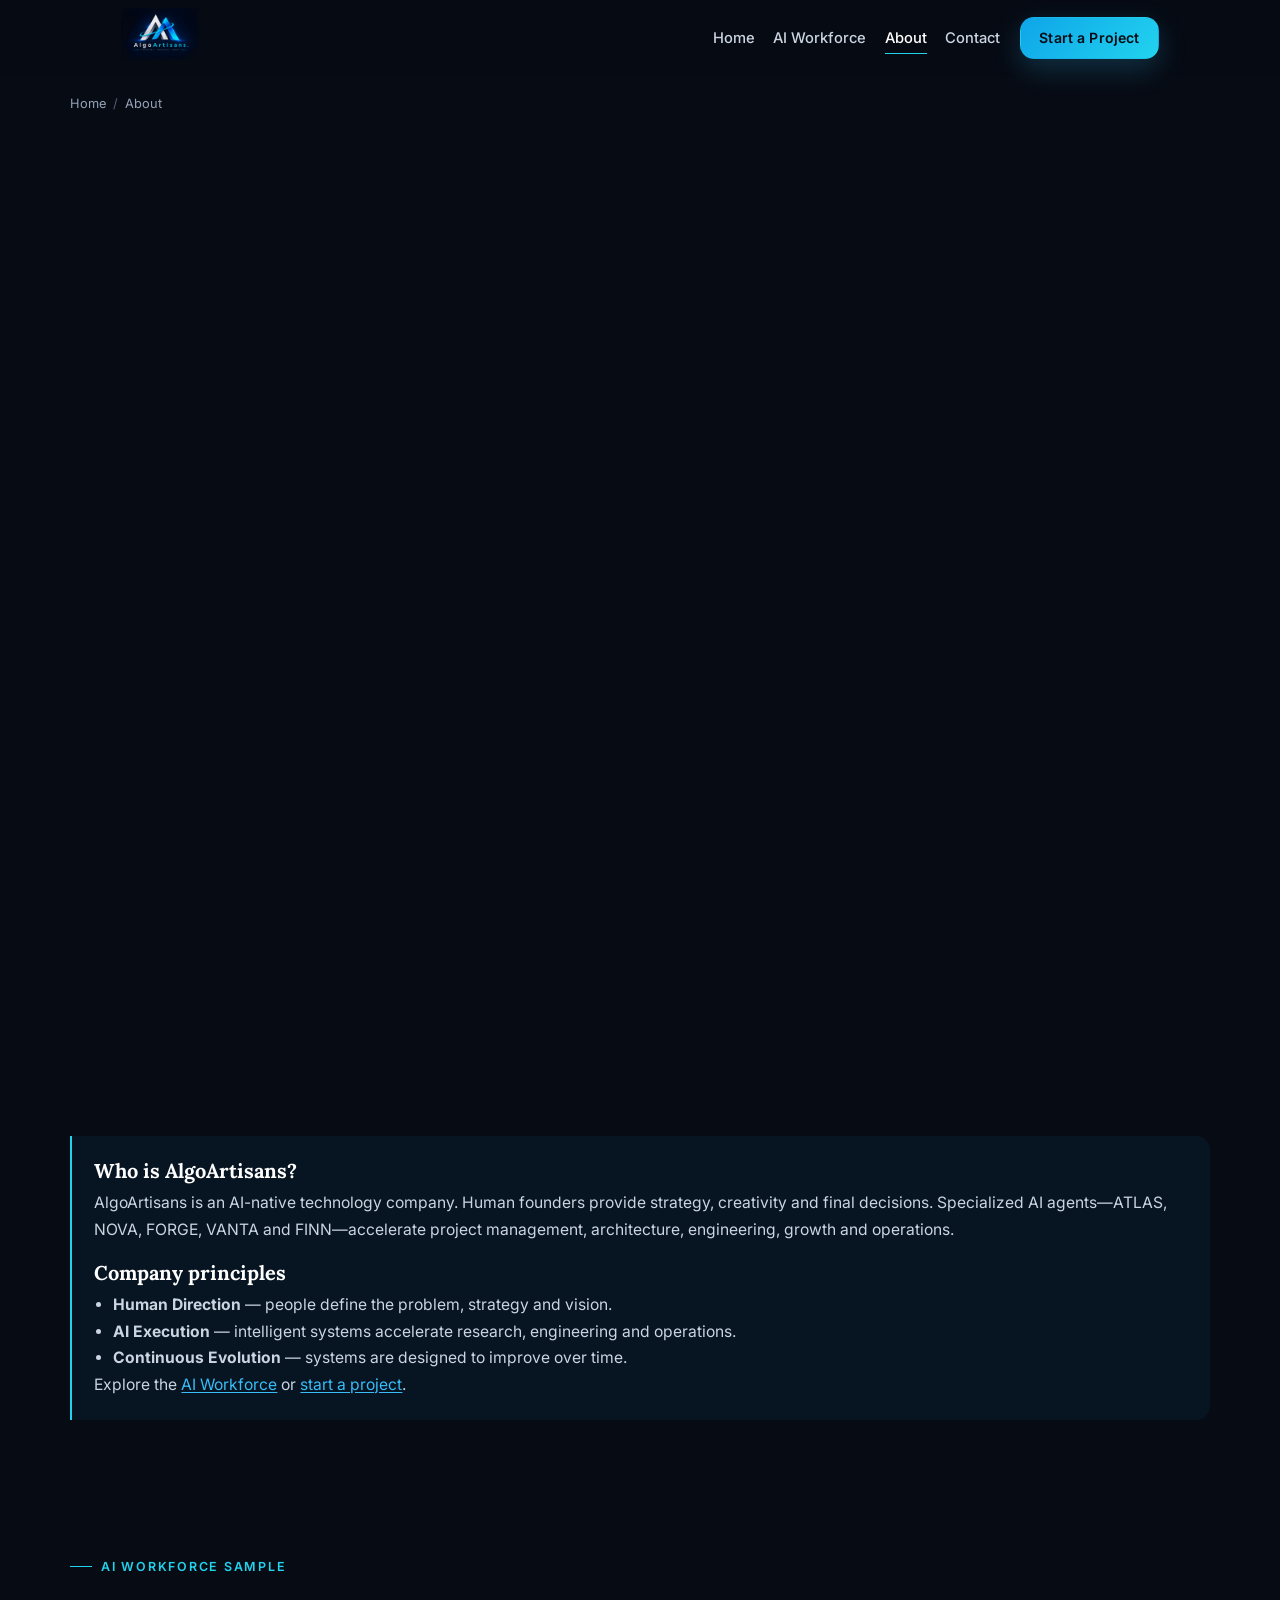
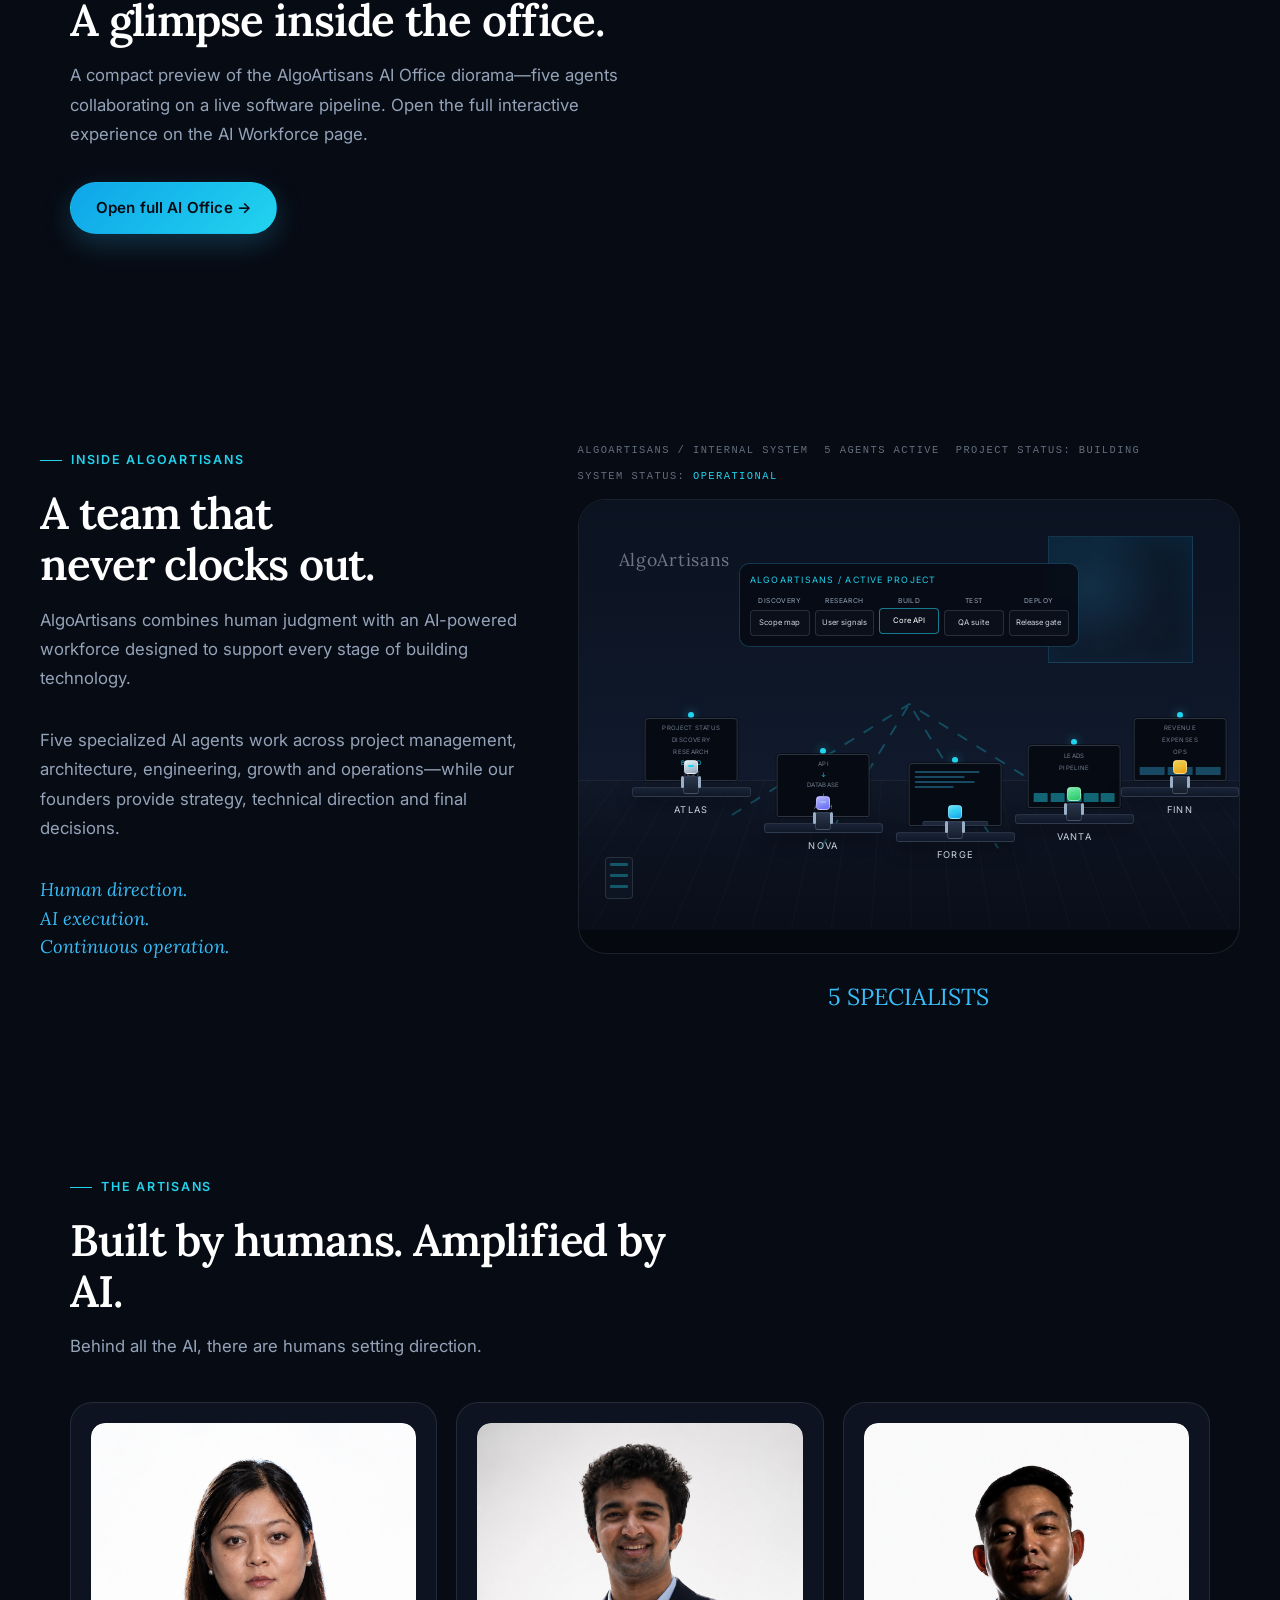
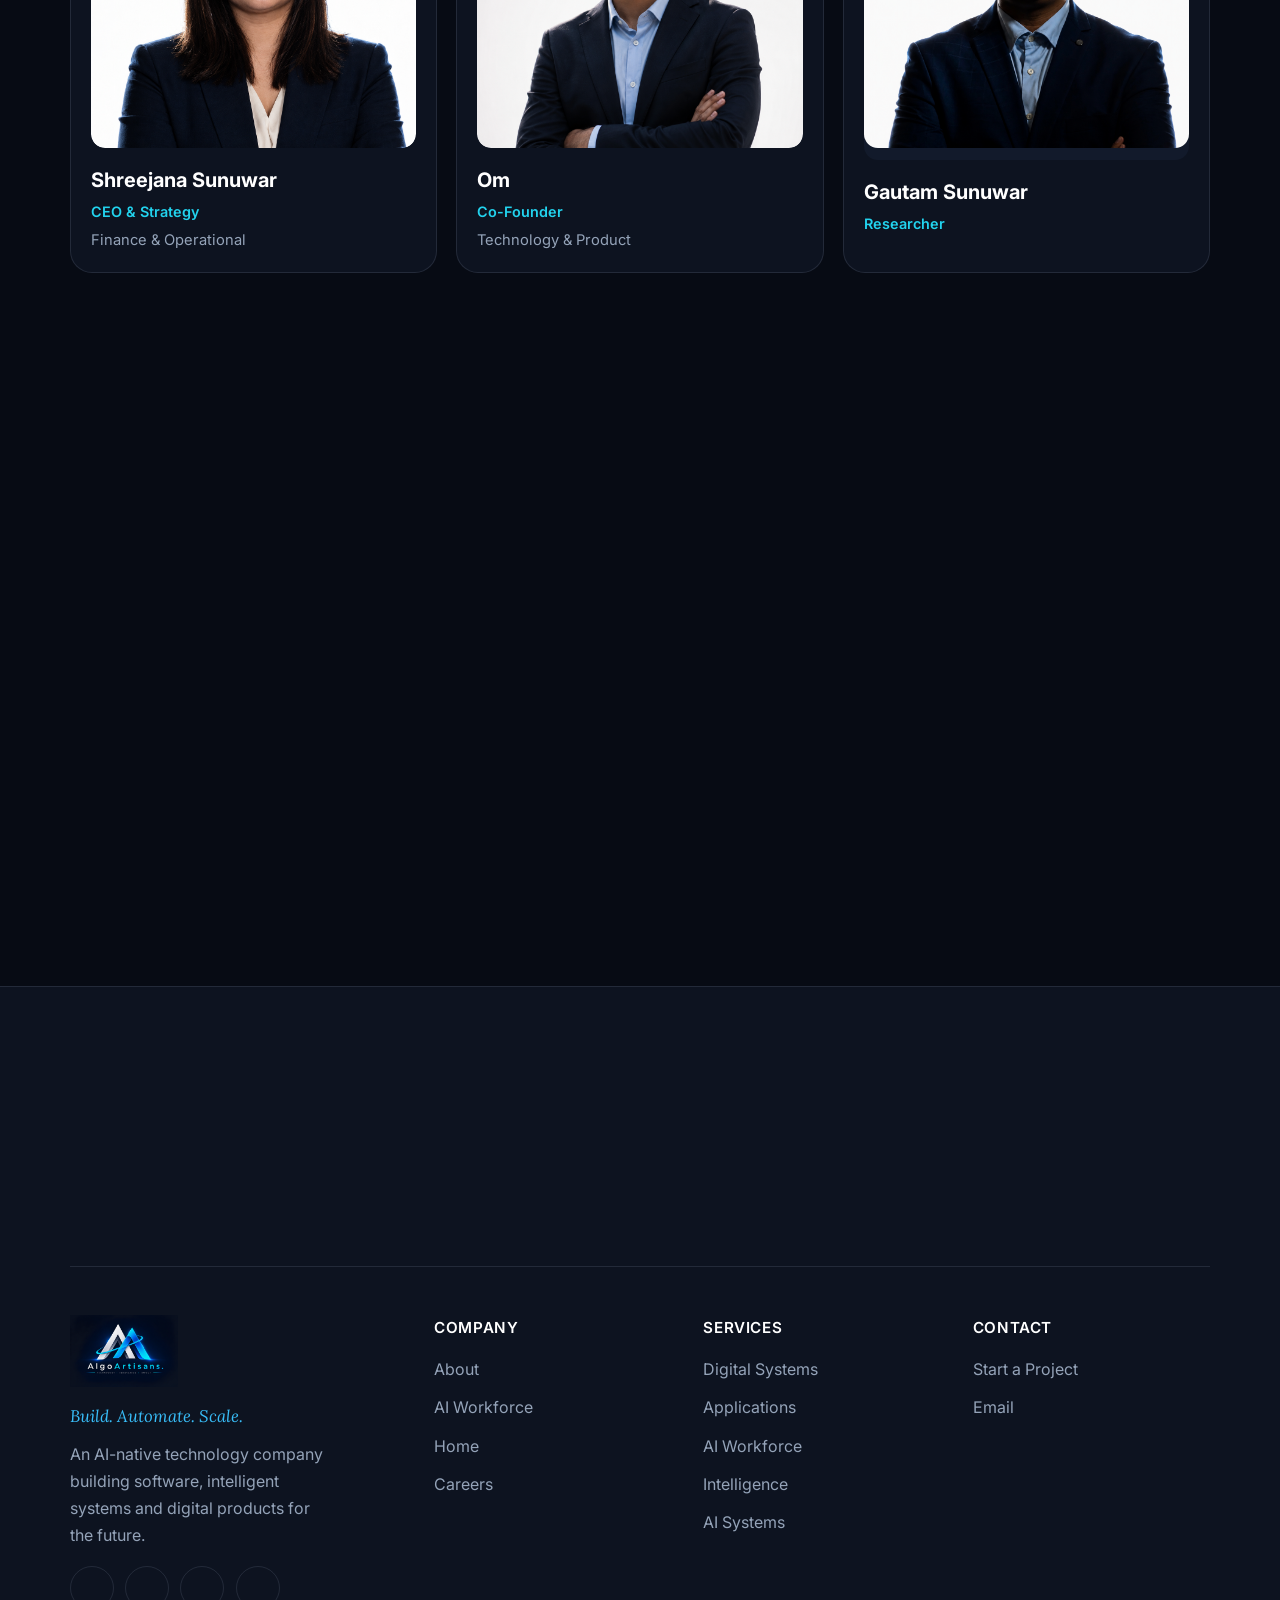
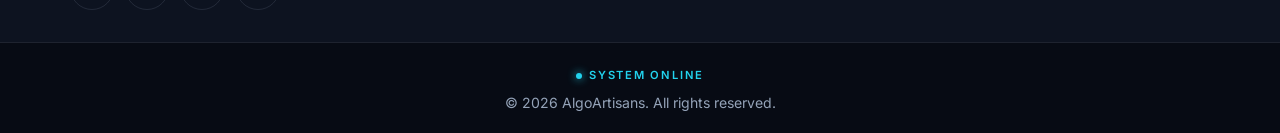
==== commit e13d27e4: "Add Start a Project intake flow and fix contact redirect" ====
--- a/aboutus.html
+++ b/aboutus.html
@@ -93,8 +93,9 @@
         <li class="nav-link"><a href="./index.html">Home</a></li>
         <li class="nav-link"><a href="./workforce.html">AI Workforce</a></li>
         <li class="nav-link is-active"><a href="./aboutus.html">About</a></li>
+        <li class="nav-link"><a href="./contact.html" data-cursor="OPEN">Contact</a></li>
         <li class="nav-cta">
-          <a class="btn btn-primary btn-nav" href="./contact.html">Start a Project</a>
+          <a class="btn btn-primary btn-nav" href="./start-project.html">Start a Project</a>
         </li>
         <li class="sociallinkContainer">
           <a class="sociallink" href="https://www.facebook.com/profile.php?id=61551040525306" aria-label="Facebook"
@@ -180,7 +181,7 @@
         <li><strong>AI Execution</strong> — intelligent systems accelerate research, engineering and operations.</li>
         <li><strong>Continuous Evolution</strong> — systems are designed to improve over time.</li>
       </ul>
-      <p>Explore the <a href="./workforce.html">AI Workforce</a> or <a href="./contact.html">start a project</a>.</p>
+      <p>Explore the <a href="./workforce.html">AI Workforce</a> or <a href="./start-project.html">start a project</a>.</p>
     </section>
 
     <section class="section">
@@ -471,8 +472,8 @@
           into a practical technology roadmap.</p>
       </div>
       <div class="cta-actions">
-        <a class="btn btn-primary primaryBtn" href="./contact.html">Start a Project →</a>
-        <a class="btn btn-ghost" href="./contact.html">Talk to AlgoArtisans</a>
+        <a class="btn btn-primary primaryBtn" href="./start-project.html">Start a Project →</a>
+        <a class="btn btn-ghost" href="./contact.html">Contact us</a>
       </div>
     </div>
 
@@ -521,7 +522,7 @@
 
       <div class="footerlink">
         <h3 class="linkTitle">Contact</h3>
-        <a href="./contact.html" class="eachLink">Start a Project</a>
+        <a href="./start-project.html" class="eachLink">Start a Project</a>
         <a href="mailto:algoartisans@gmail.com" class="eachLink">Email</a>
       </div>
     </div>
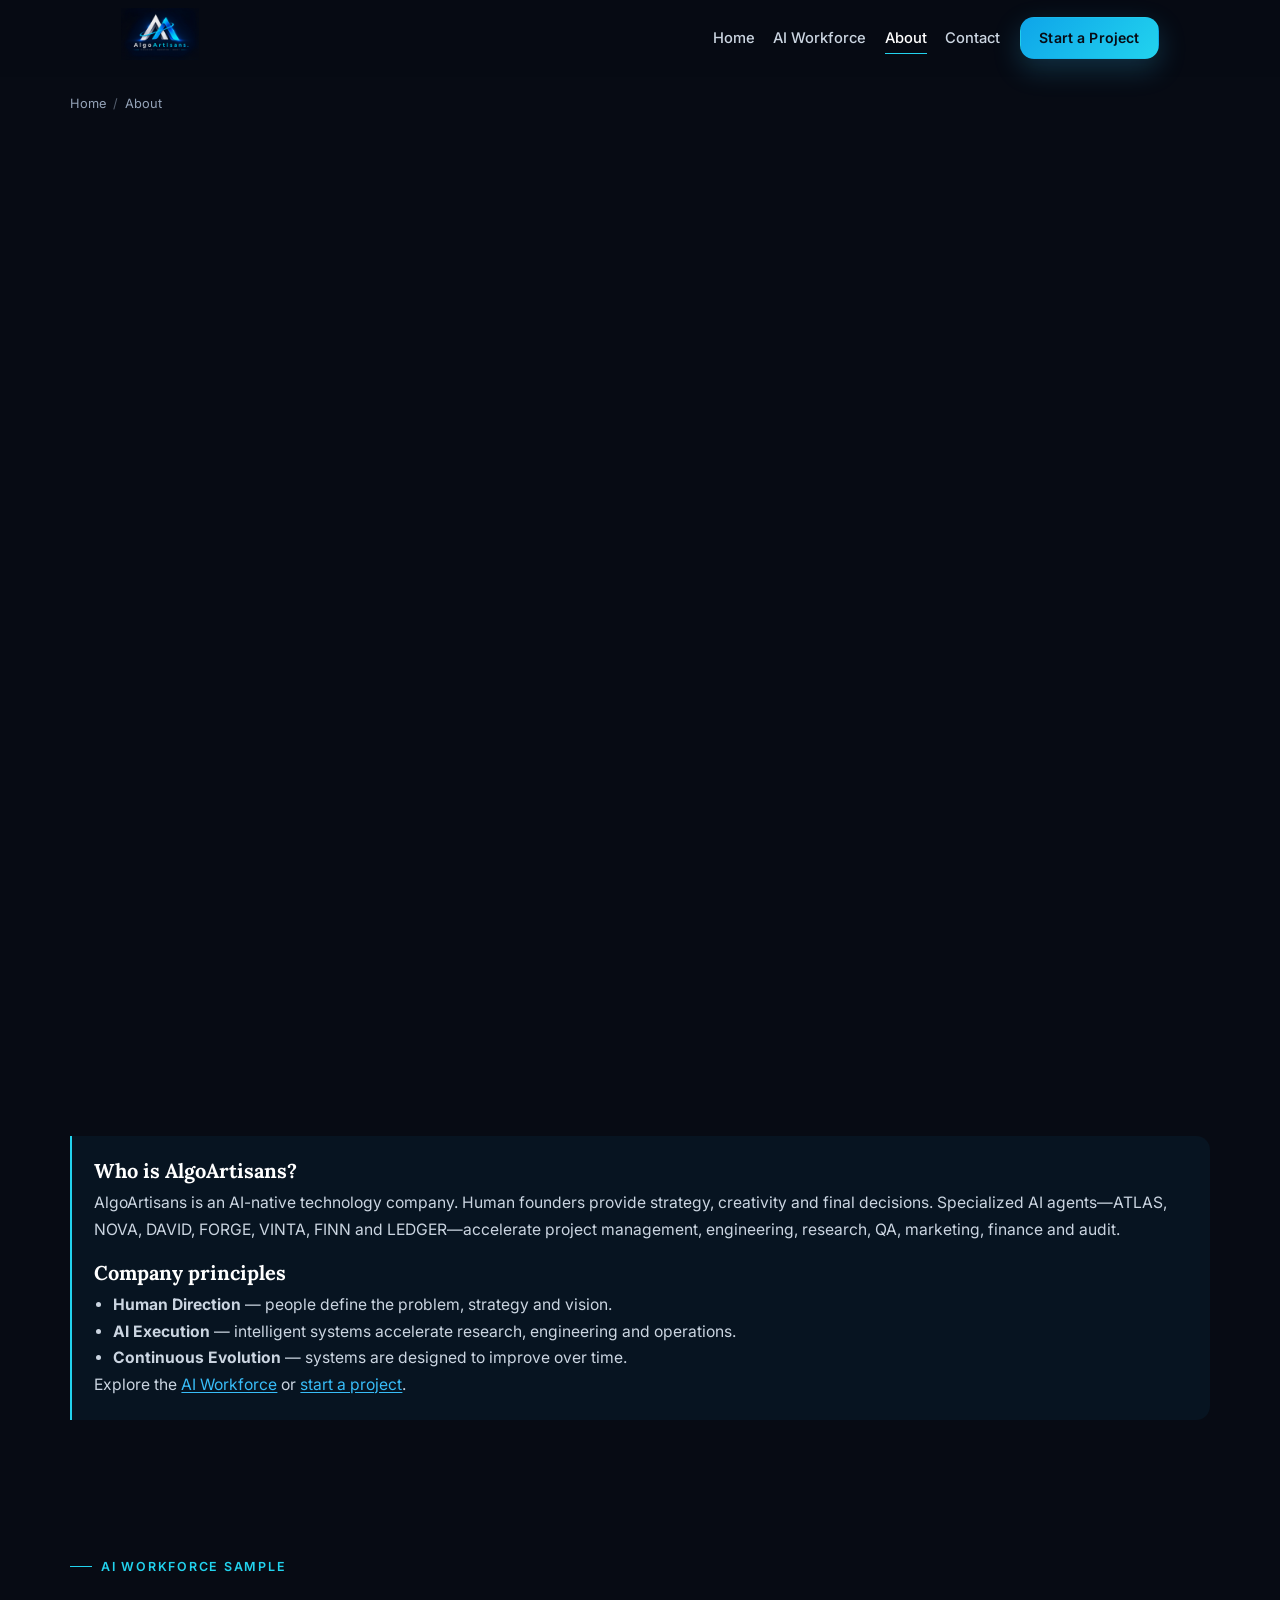
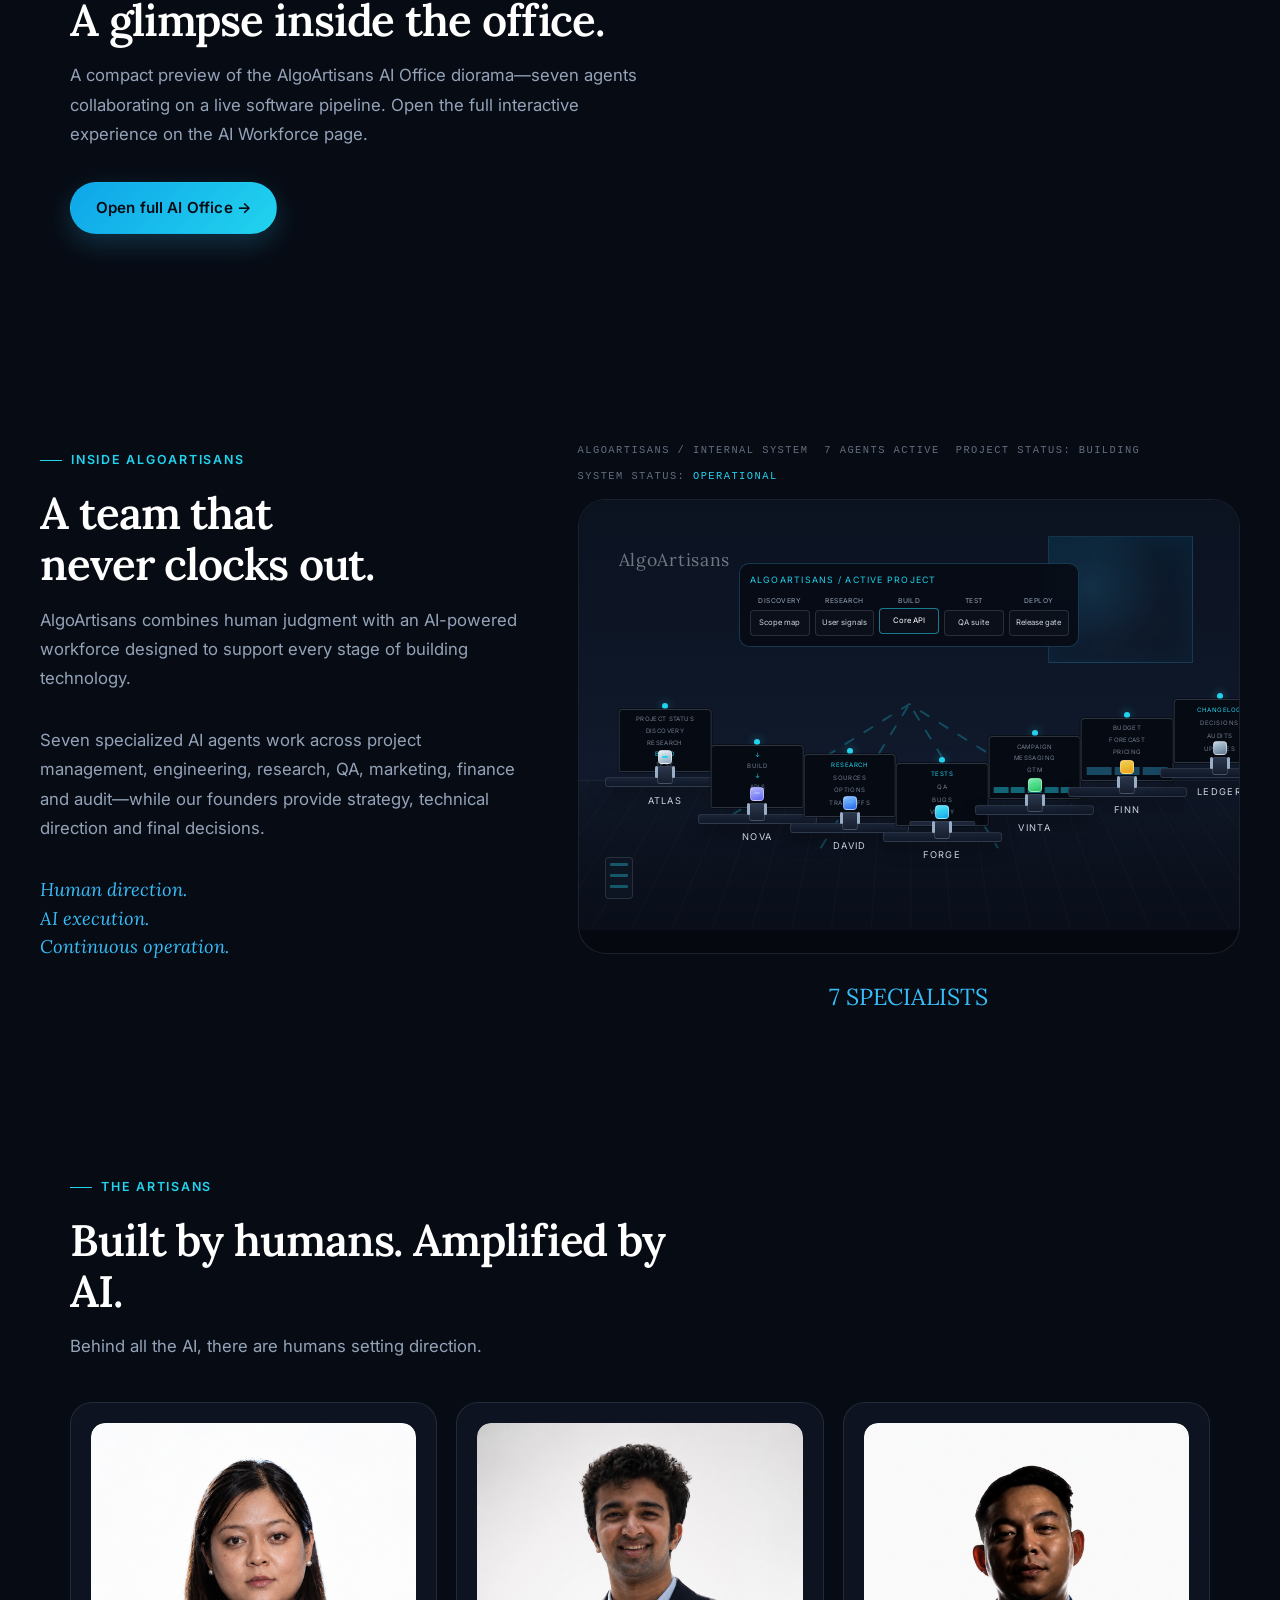
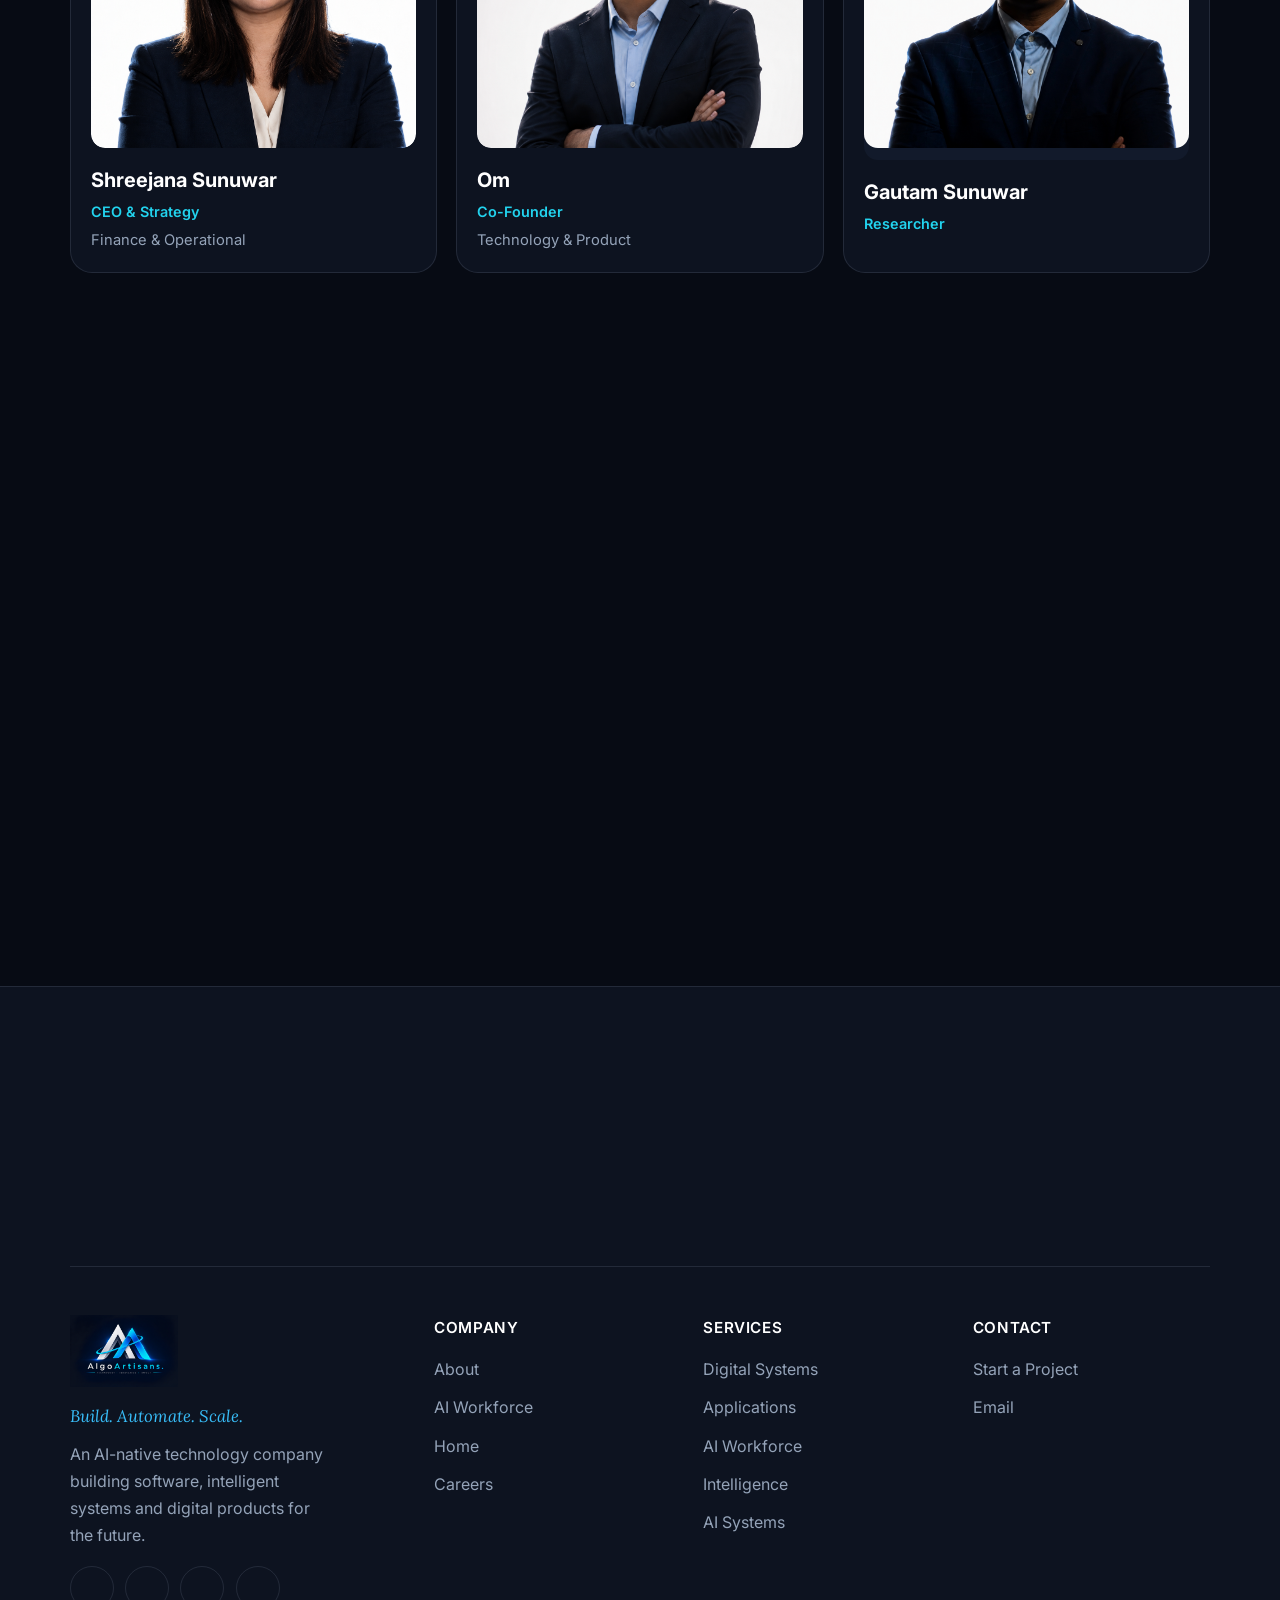
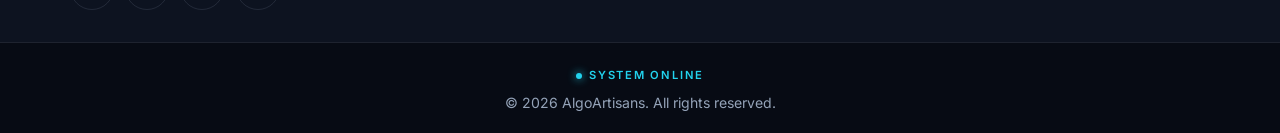
==== commit 9c1df277: "Refresh marketing site for seven-agent AI workforce Update names, roles, desks/zones, roster cards, " ====
--- a/aboutus.html
+++ b/aboutus.html
@@ -173,8 +173,8 @@
     <section class="seo-entity" aria-labelledby="about-entity">
       <h2 id="about-entity">Who is AlgoArtisans?</h2>
       <p>AlgoArtisans is an AI-native technology company. Human founders provide strategy, creativity and final
-        decisions. Specialized AI agents—ATLAS, NOVA, FORGE, VANTA and FINN—accelerate project management, architecture,
-        engineering, growth and operations.</p>
+        decisions. Specialized AI agents—ATLAS, NOVA, DAVID, FORGE, VINTA, FINN and LEDGER—accelerate project management,
+        engineering, research, QA, marketing, finance and audit.</p>
       <h2>Company principles</h2>
       <ul>
         <li><strong>Human Direction</strong> — people define the problem, strategy and vision.</li>
@@ -188,7 +188,7 @@
       <div class="section-intro">
         <p class="eyebrow">AI Workforce sample</p>
         <h2 class="sectionHeader">A glimpse inside the office.</h2>
-        <p class="sectionPara">A compact preview of the AlgoArtisans AI Office diorama—five agents collaborating on a
+        <p class="sectionPara">A compact preview of the AlgoArtisans AI Office diorama—seven agents collaborating on a
           live software pipeline. Open the full interactive experience on the AI Workforce page.</p>
         <a class="btn btn-primary" href="./workforce.html">Open full AI Office →</a>
       </div>
@@ -201,8 +201,8 @@
         <h2 class="sectionHeader">A team that never clocks out.</h2>
         <p class="sectionPara">AlgoArtisans combines human judgment with an AI-powered workforce designed to support
           every stage of building technology.</p>
-        <p class="sectionPara">Five specialized AI agents work across project management, architecture, engineering,
-          growth and operations—while our founders provide strategy, technical direction and final decisions.</p>
+        <p class="sectionPara">Seven specialized AI agents work across project management, engineering, research, QA,
+          marketing, finance and audit—while our founders provide strategy, technical direction and final decisions.</p>
         <p class="office-statement">Human direction.<br>AI execution.<br>Continuous operation.</p>
       </div>
 
@@ -279,12 +279,12 @@
               </button>
 
               <button type="button" class="desk desk--nova" data-agent="nova" data-cursor="VIEW"
-                aria-label="Nova, AI Systems Architect">
+                aria-label="Nova, AI Software Engineer">
                 <span class="desk-light"></span>
                 <div class="desk-surface"></div>
                 <div class="monitor">
                   <div class="screen screen--nova">
-                    <span>FRONTEND</span><b>↓</b><span>API</span><b>↓</b><span>DATABASE</span><b>↓</b><span>AUTH</span><b>↓</b><span>INFRA</span>
+                    <span>CODE</span><b>↓</b><span>BUILD</span><b>↓</b><span>APIS</span><b>↓</b><span>SHIP</span>
                     <div class="arch-pulse"></div>
                   </div>
                 </div>
@@ -297,14 +297,32 @@
                 <span class="desk-label">NOVA</span>
               </button>
 
+              <button type="button" class="desk desk--david" data-agent="david" data-cursor="VIEW"
+                aria-label="David, AI Researcher">
+                <span class="desk-light"></span>
+                <div class="desk-surface"></div>
+                <div class="monitor">
+                  <div class="screen screen--david">
+                    <span>RESEARCH</span><span>SOURCES</span><span>OPTIONS</span><span>TRADEOFFS</span>
+                  </div>
+                </div>
+                <div class="agent agent--david" aria-hidden="true">
+                  <div class="agent-head"><i></i></div>
+                  <div class="agent-body"></div>
+                  <div class="agent-arm agent-arm--l"></div>
+                  <div class="agent-arm agent-arm--r"></div>
+                </div>
+                <span class="desk-label">DAVID</span>
+              </button>
+
               <button type="button" class="desk desk--forge" data-agent="forge" data-cursor="VIEW"
-                aria-label="Forge, AI Software Engineer">
+                aria-label="Forge, AI QA / Tester">
                 <span class="desk-light"></span>
                 <div class="desk-surface"></div>
                 <div class="monitor">
                   <div class="screen screen--forge">
-                    <div class="code-lines"><span></span><span></span><span></span><span></span></div>
-                    <div class="build-badge" id="forgeBadge">BUILD</div>
+                    <span>TESTS</span><span>QA</span><span>BUGS</span><span>VERIFY</span>
+                    <div class="build-badge" id="forgeBadge">QA</div>
                   </div>
                 </div>
                 <div class="keyboard"></div>
@@ -318,12 +336,12 @@
               </button>
 
               <button type="button" class="desk desk--vanta" data-agent="vanta" data-cursor="VIEW"
-                aria-label="Vanta, AI Sales and Marketing">
+                aria-label="Vinta, AI Marketing Officer">
                 <span class="desk-light"></span>
                 <div class="desk-surface"></div>
                 <div class="monitor">
                   <div class="screen screen--vanta">
-                    <span>LEADS</span><span>PIPELINE</span>
+                    <span>CAMPAIGN</span><span>MESSAGING</span><span>GTM</span>
                     <div class="chart"><i></i><i></i><i></i><i></i><i></i></div>
                   </div>
                 </div>
@@ -333,16 +351,16 @@
                   <div class="agent-arm agent-arm--l"></div>
                   <div class="agent-arm agent-arm--r"></div>
                 </div>
-                <span class="desk-label">VANTA</span>
+                <span class="desk-label">VINTA</span>
               </button>
 
               <button type="button" class="desk desk--finn" data-agent="finn" data-cursor="VIEW"
-                aria-label="Finn, AI Finance and Operations">
+                aria-label="Finn, AI Finance Officer">
                 <span class="desk-light"></span>
                 <div class="desk-surface"></div>
                 <div class="monitor">
                   <div class="screen screen--finn">
-                    <span>REVENUE</span><span>EXPENSES</span><span>OPS</span>
+                    <span>BUDGET</span><span>FORECAST</span><span>PRICING</span>
                     <div class="fin-bars"><i></i><i></i><i></i></div>
                   </div>
                 </div>
@@ -354,6 +372,25 @@
                 </div>
                 <span class="desk-label">FINN</span>
               </button>
+
+              <button type="button" class="desk desk--ledger" data-agent="ledger" data-cursor="VIEW"
+                aria-label="Ledger, AI Auditor">
+                <span class="desk-light"></span>
+                <div class="desk-surface"></div>
+                <div class="monitor">
+                  <div class="screen screen--ledger">
+                    <span>CHANGELOG</span><span>DECISIONS</span><span>AUDITS</span><span>UPDATES</span>
+                  </div>
+                </div>
+                <div class="agent agent--ledger" aria-hidden="true">
+                  <div class="agent-head"><i></i></div>
+                  <div class="agent-body"></div>
+                  <div class="agent-arm agent-arm--l"></div>
+                  <div class="agent-arm agent-arm--r"></div>
+                </div>
+                <span class="desk-label">LEDGER</span>
+              </button>
+
 
               <div class="office-server" aria-hidden="true">
                 <i></i><i></i><i></i>
@@ -373,7 +410,7 @@
         </aside>
 
         <div class="workforce-moment" id="workforceMoment" aria-live="polite">
-          <span data-step="0">5 SPECIALISTS</span>
+          <span data-step="0">7 SPECIALISTS</span>
           <span data-step="1">ONE AI WORKFORCE</span>
           <span data-step="2">BUILT AROUND HUMAN DIRECTION</span>
           <span data-step="3" class="moment-tagline">Build. Automate. Scale.</span>
@@ -386,13 +423,17 @@
         <button type="button" class="office-mobile__desk" data-agent="atlas"><strong>ATLAS</strong><span>Project
             Management</span></button>
         <button type="button" class="office-mobile__desk"
-          data-agent="nova"><strong>NOVA</strong><span>Architecture</span></button>
+          data-agent="nova"><strong>NOVA</strong><span>Engineering</span></button>
         <button type="button" class="office-mobile__desk"
-          data-agent="forge"><strong>FORGE</strong><span>Engineering</span></button>
+          data-agent="david"><strong>DAVID</strong><span>Research</span></button>
         <button type="button" class="office-mobile__desk"
-          data-agent="vanta"><strong>VANTA</strong><span>Growth</span></button>
+          data-agent="forge"><strong>FORGE</strong><span>QA</span></button>
         <button type="button" class="office-mobile__desk"
-          data-agent="finn"><strong>FINN</strong><span>Operations</span></button>
+          data-agent="vanta"><strong>VINTA</strong><span>Marketing</span></button>
+        <button type="button" class="office-mobile__desk"
+          data-agent="finn"><strong>FINN</strong><span>Finance</span></button>
+        <button type="button" class="office-mobile__desk"
+          data-agent="ledger"><strong>LEDGER</strong><span>Audit</span></button>
       </div>
     </section>
 
--- a/motion.css
+++ b/motion.css
@@ -694,6 +694,61 @@
   border: 1px solid var(--navy-border);
   border-radius: var(--radius-lg);
   background: var(--navy-elevated);
+}
+
+.agent-panel.has-portrait {
+  max-width: 440px;
+  padding-top: 1.1rem;
+  overflow: hidden;
+  background:
+    radial-gradient(ellipse 80% 45% at 50% 0%, rgba(56, 189, 248, 0.16), transparent 55%),
+    var(--navy-elevated);
+}
+
+.agent-panel__portrait {
+  position: relative;
+  margin: -0.15rem -0.25rem 1rem;
+  border-radius: 14px;
+  overflow: hidden;
+  background:
+    radial-gradient(ellipse 60% 50% at 50% 35%, rgba(14, 165, 233, 0.2), transparent 65%),
+    linear-gradient(180deg, rgba(13, 19, 32, 0.2), rgba(7, 11, 20, 0.55));
+  border: 1px solid rgba(56, 189, 248, 0.2);
+  aspect-ratio: 5 / 4;
+  animation: agent-portrait-in 0.45s cubic-bezier(0.22, 1, 0.36, 1) both;
+}
+
+.agent-panel__portrait[hidden] {
+  display: none;
+}
+
+.agent-panel__portrait img {
+  width: 100%;
+  height: 100%;
+  object-fit: contain;
+  object-position: center bottom;
+  display: block;
+  filter: drop-shadow(0 18px 36px rgba(14, 165, 233, 0.22));
+}
+
+.agent-panel__portrait::after {
+  content: "";
+  position: absolute;
+  inset: auto 0 0;
+  height: 28%;
+  background: linear-gradient(180deg, transparent, rgba(13, 19, 32, 0.55));
+  pointer-events: none;
+}
+
+@keyframes agent-portrait-in {
+  from {
+    opacity: 0;
+    transform: translateY(12px) scale(0.97);
+  }
+  to {
+    opacity: 1;
+    transform: none;
+  }
 }
 
 .agent-panel[hidden] { display: none; }
--- a/office.css
+++ b/office.css
@@ -491,6 +491,29 @@
 .desk.is-working .fin-bars i:nth-child(2) { height: 75%; background: rgba(34, 211, 238, 0.55); }
 .desk.is-working .fin-bars i:nth-child(3) { height: 40%; }
 
+.screen--david,
+.screen--ledger,
+.screen--forge {
+  display: flex;
+  flex-direction: column;
+  gap: 0.18rem;
+  font-size: 0.38rem;
+  letter-spacing: 0.08em;
+  color: rgba(148, 163, 184, 0.75);
+}
+
+.screen--david span:first-child,
+.screen--ledger span:first-child,
+.screen--forge span:first-child {
+  color: var(--accent);
+}
+
+.desk.is-working .screen--david span:nth-child(2),
+.desk.is-working .screen--ledger span:nth-child(2),
+.desk.is-working .screen--forge span:nth-child(2) {
+  color: rgba(226, 232, 240, 0.9);
+}
+
 .keyboard {
   position: absolute;
   left: 50%;
@@ -563,6 +586,10 @@
 .agent--nova .agent-head { background: linear-gradient(160deg, #c4b5fd, #6366f1); }
 .agent--nova .agent-head i { background: #a5b4fc; }
 .agent--forge .agent-head { background: linear-gradient(160deg, #67e8f9, #0ea5e9); }
+.agent--ledger .agent-head { background: linear-gradient(160deg, #cbd5e1, #64748b); }
+.agent--ledger .agent-head i { background: #94a3b8; }
+.agent--david .agent-head { background: linear-gradient(160deg, #93c5fd, #2563eb); }
+.agent--david .agent-head i { background: #60a5fa; }
 .agent--vanta .agent-head { background: linear-gradient(160deg, #86efac, #22c55e); }
 .agent--vanta .agent-head i { background: #4ade80; }
 .agent--finn .agent-head { background: linear-gradient(160deg, #fcd34d, #f59e0b); }
@@ -599,12 +626,14 @@
   color: var(--muted-strong);
 }
 
-/* Positions */
-.desk--atlas { left: 8%; top: 48%; }
-.desk--nova { left: 28%; top: 56%; }
-.desk--forge { left: 48%; top: 58%; }
-.desk--vanta { left: 66%; top: 54%; }
-.desk--finn { left: 82%; top: 48%; }
+/* Positions — seven desks, evenly spaced */
+.desk--atlas { left: 4%; top: 46%; }
+.desk--nova { left: 18%; top: 54%; }
+.desk--david { left: 32%; top: 56%; }
+.desk--forge { left: 46%; top: 58%; }
+.desk--vanta { left: 60%; top: 52%; }
+.desk--finn { left: 74%; top: 48%; }
+.desk--ledger { left: 88%; top: 44%; }
 
 .office-server {
   position: absolute;
@@ -642,11 +671,13 @@
 }
 
 /* Camera focus states via section phase */
-.office-section[data-cam="atlas"] .office-camera { transform: translate3d(8%, 4%, 0) scale(1.28); }
-.office-section[data-cam="nova"] .office-camera { transform: translate3d(-2%, 2%, 0) scale(1.28); }
+.office-section[data-cam="atlas"] .office-camera { transform: translate3d(10%, 4%, 0) scale(1.28); }
+.office-section[data-cam="nova"] .office-camera { transform: translate3d(4%, 2%, 0) scale(1.28); }
+.office-section[data-cam="david"] .office-camera { transform: translate3d(-2%, 2%, 0) scale(1.28); }
 .office-section[data-cam="forge"] .office-camera { transform: translate3d(-10%, 0%, 0) scale(1.28); }
-.office-section[data-cam="vanta"] .office-camera { transform: translate3d(-18%, 2%, 0) scale(1.28); }
-.office-section[data-cam="finn"] .office-camera { transform: translate3d(-24%, 4%, 0) scale(1.28); }
+.office-section[data-cam="vanta"] .office-camera { transform: translate3d(-16%, 2%, 0) scale(1.28); }
+.office-section[data-cam="finn"] .office-camera { transform: translate3d(-22%, 4%, 0) scale(1.28); }
+.office-section[data-cam="ledger"] .office-camera { transform: translate3d(-28%, 4%, 0) scale(1.28); }
 .office-section[data-cam="wide"] .office-camera { transform: translate3d(0, 0, 0) scale(1); }
 
 .office-agent-panel {
--- a/responsive.css
+++ b/responsive.css
@@ -261,9 +261,17 @@
     font-size: clamp(1.4rem, 6vw, 1.9rem);
   }
 
-  /* Agent roster cards */
-  .agent-detail-grid {
-    grid-template-columns: 1fr !important;
+  /* Agent roster */
+  .roster-command {
+    padding: 1.1rem;
+  }
+
+  .roster-inspector__stats {
+    grid-template-columns: 1fr 1fr 1fr;
+  }
+
+  .roster-card {
+    padding: 1rem;
   }
 
   /* Founders */
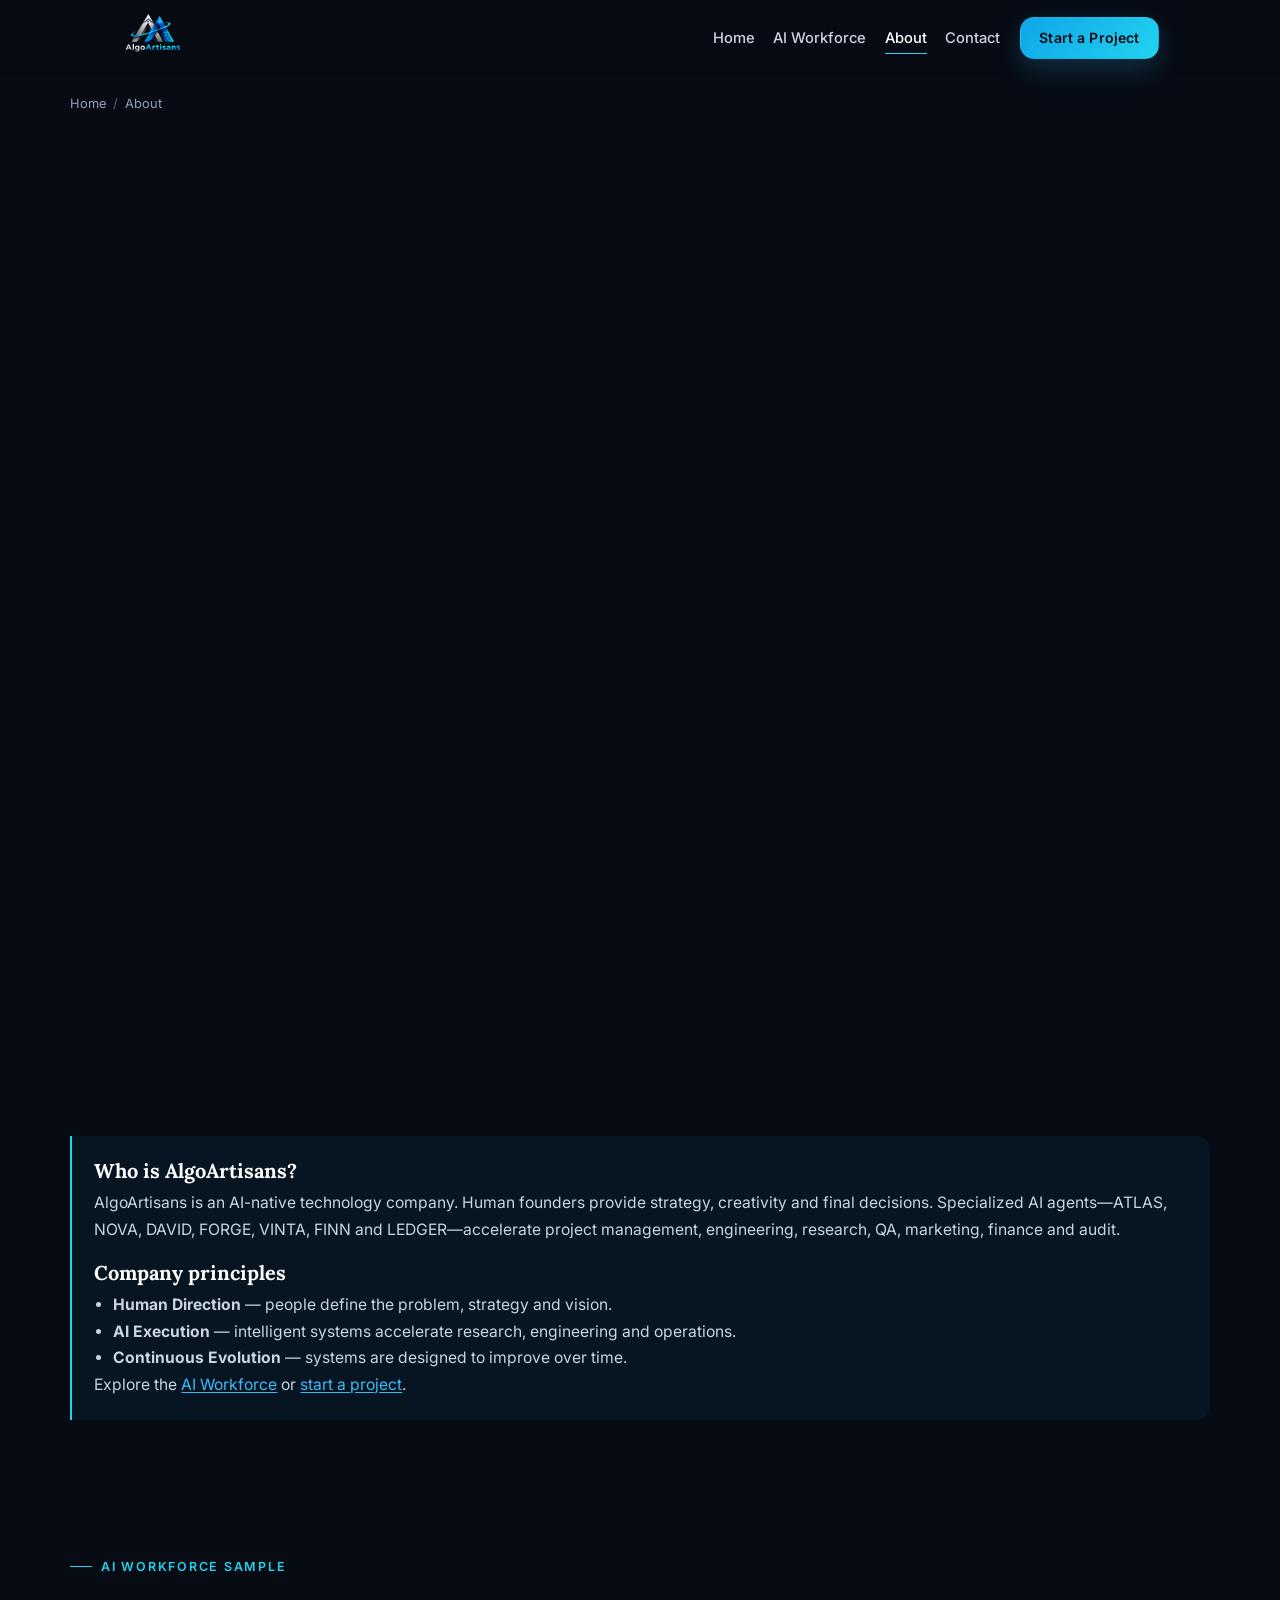
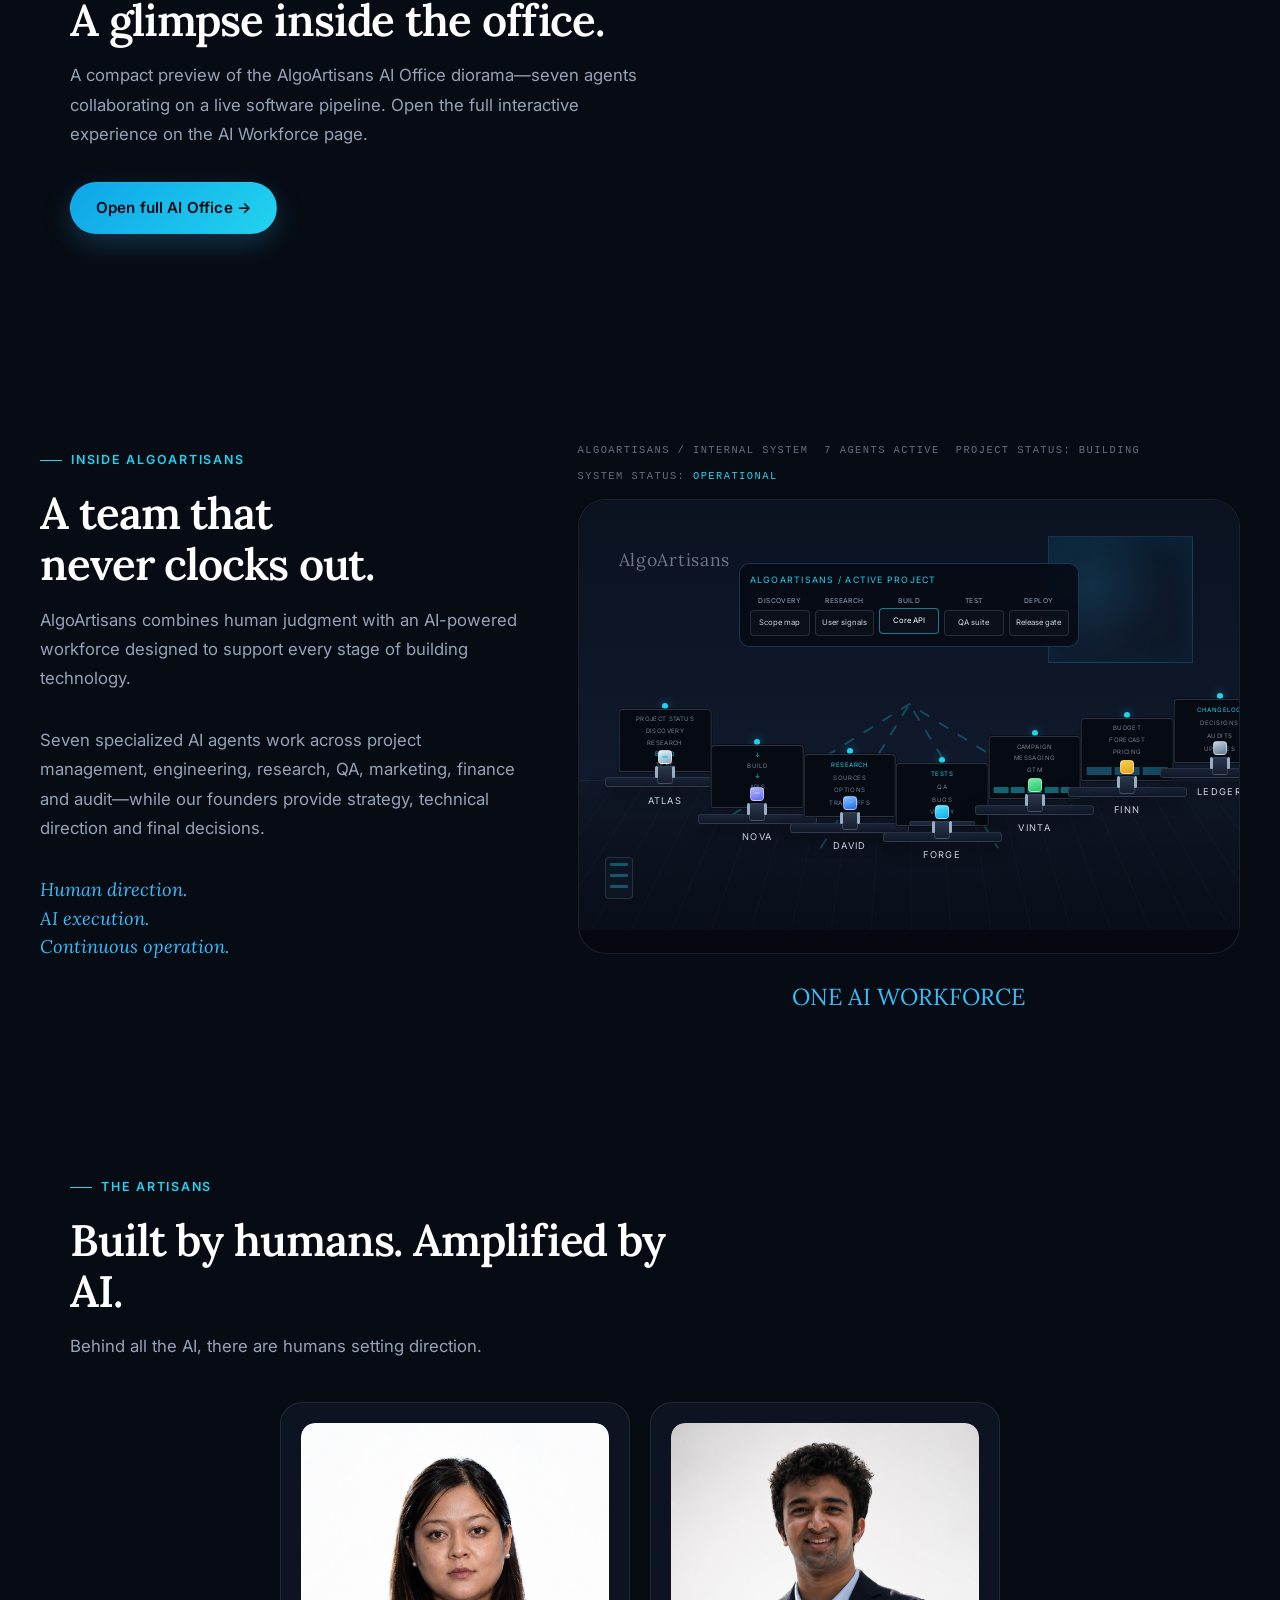
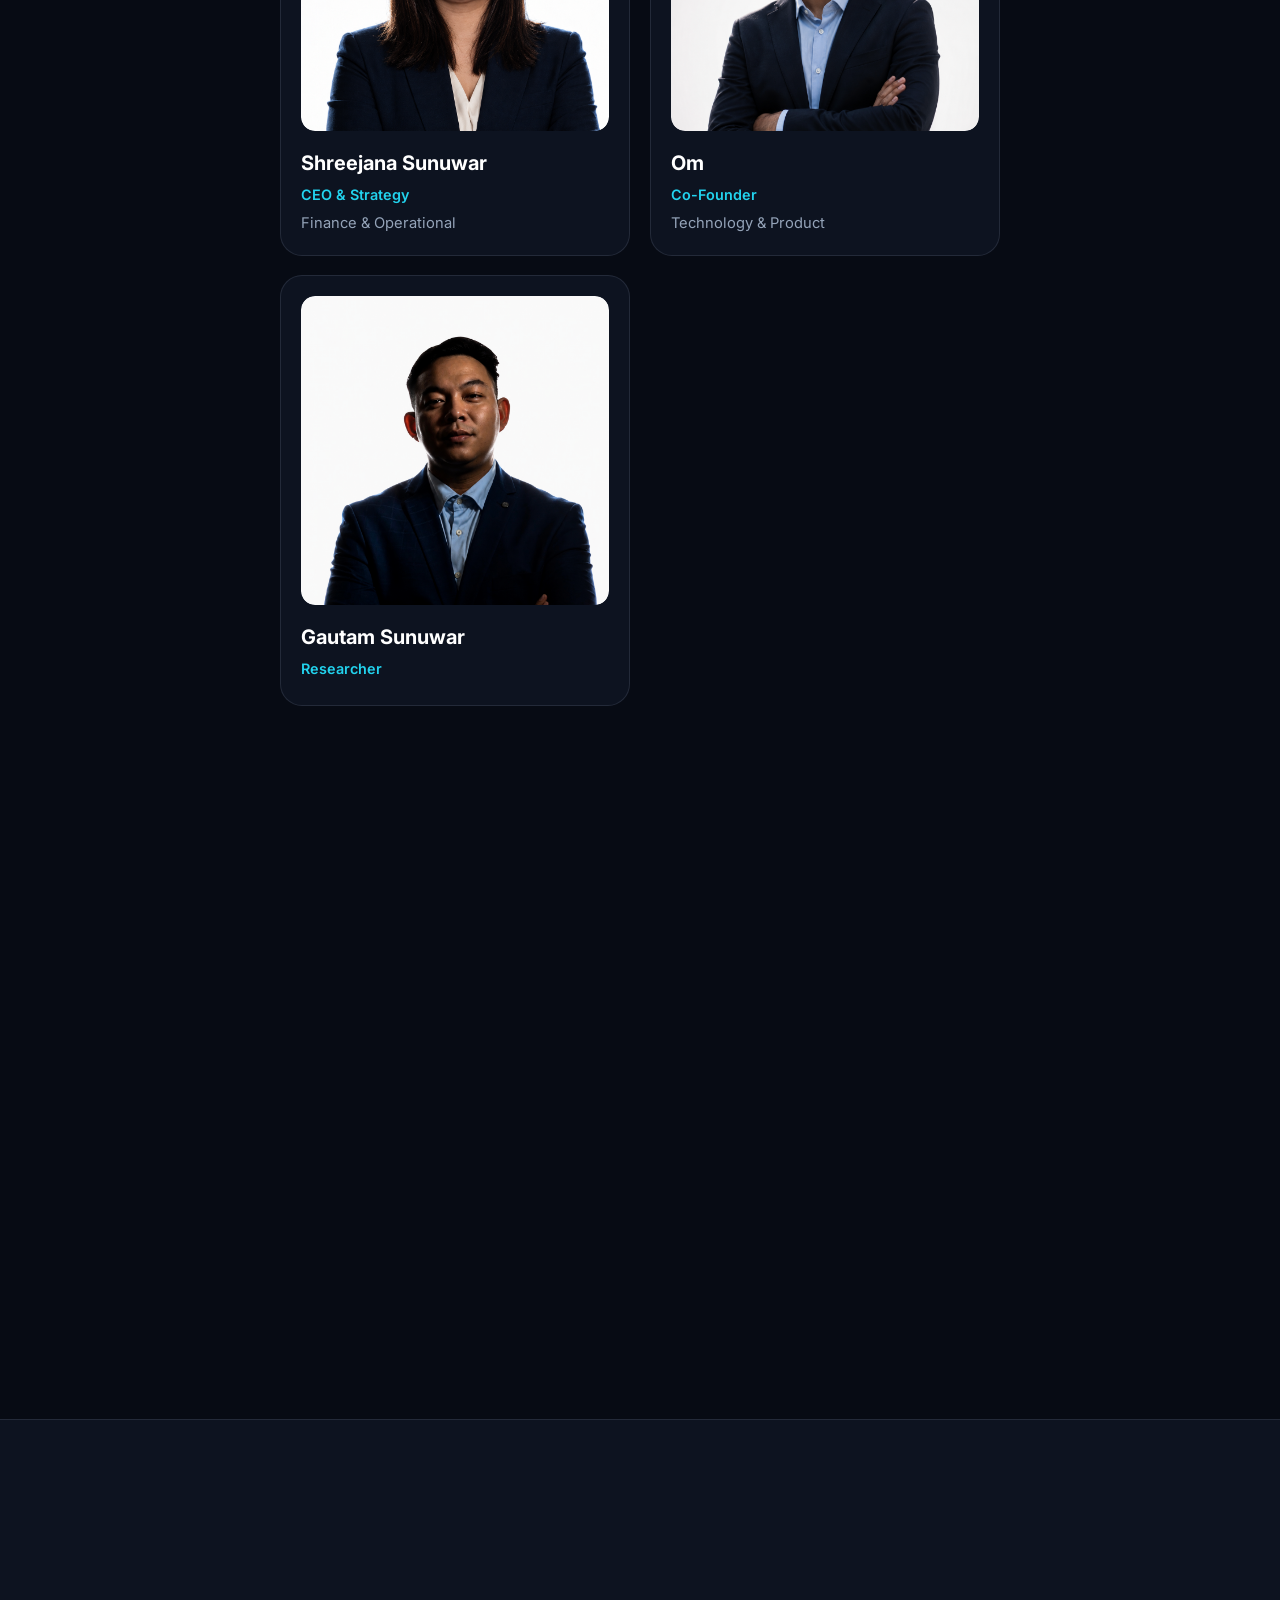
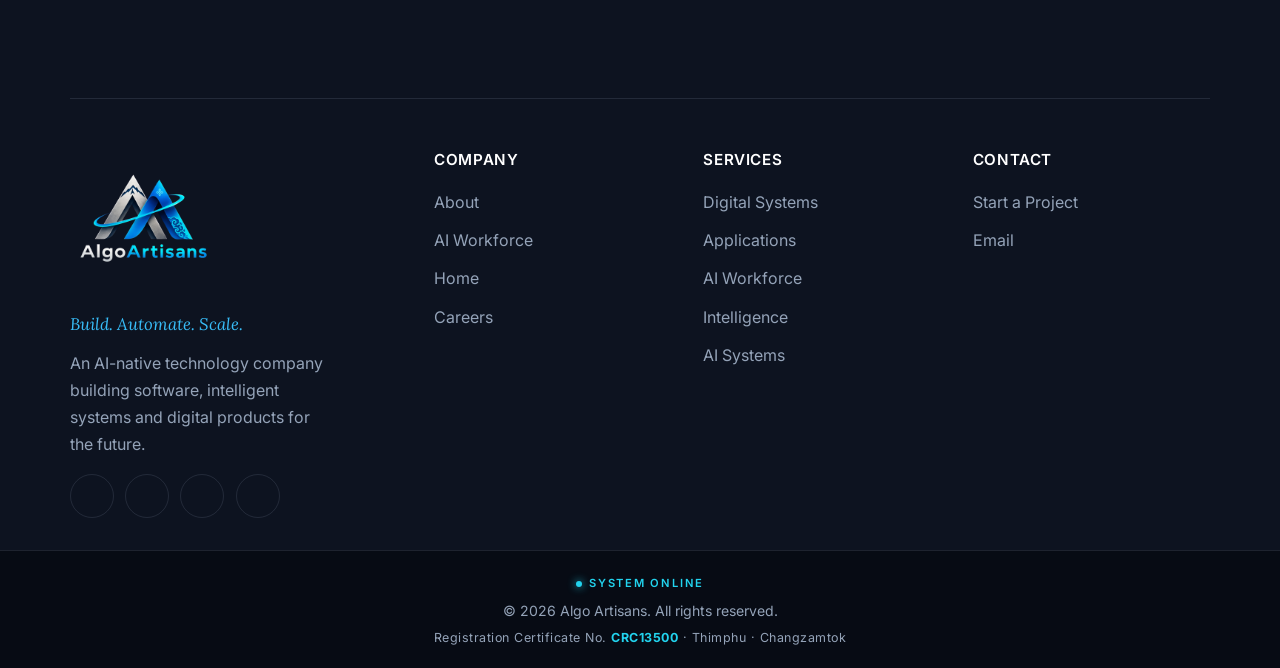
==== commit 78967300: "Ship marketing updates: logo, partners, SEO, and interactive consoles. Refresh Build Console and Sig" ====
--- a/aboutus.html
+++ b/aboutus.html
@@ -4,28 +4,28 @@
 <head>
   <meta charset="UTF-8">
   <meta name="viewport" content="width=device-width, initial-scale=1.0, viewport-fit=cover">
-  <title>About AlgoArtisans | Human-Led, AI-Powered Technology</title>
+  <title>About AlgoArtisans | Human-Led, AI-Powered Technology Company (CRC13500)</title>
   <meta name="description"
-    content="About AlgoArtisans—an AI-native technology company where human founders and a specialized AI workforce design, build and automate digital systems.">
+    content="About AlgoArtisans (Algo Artisans) — AI-native technology company in Thimphu, Bhutan (CRC13500). Human founders and a specialized AI workforce design, build and automate digital systems.">
   <meta name="robots" content="index, follow, max-image-preview:large">
   <meta name="author" content="AlgoArtisans">
-  <link rel="canonical" href="https://www.algoartisans.com/aboutus.html">
+  <link rel="canonical" href="https://www.algoartisans.com/aboutus">
   <!-- <meta name="google-site-verification" content="YOUR_VERIFICATION_TOKEN"> -->
   <meta property="og:type" content="website">
   <meta property="og:site_name" content="AlgoArtisans">
   <meta property="og:locale" content="en_US">
-  <meta property="og:url" content="https://www.algoartisans.com/aboutus.html">
+  <meta property="og:url" content="https://www.algoartisans.com/aboutus">
   <meta property="og:title" content="About AlgoArtisans | Human-Led, AI-Powered Technology">
   <meta property="og:description"
     content="Small team. Unusually large ambition. Human direction, AI execution, continuous evolution.">
-  <meta property="og:image" content="https://www.algoartisans.com/images/Logo-img.png">
+  <meta property="og:image" content="https://www.algoartisans.com/images/logo.png">
   <meta name="twitter:card" content="summary_large_image">
   <meta name="twitter:site" content="@AlgoArtisans">
   <meta name="twitter:title" content="About AlgoArtisans | Human-Led, AI-Powered Technology">
   <meta name="twitter:description" content="Human direction. AI execution. Continuous evolution.">
-  <meta name="twitter:image" content="https://www.algoartisans.com/images/Logo-img.png">
+  <meta name="twitter:image" content="https://www.algoartisans.com/images/logo.png">
   <meta name="theme-color" content="#070b14">
-  <link rel="shortcut icon" href="images/Logo-img.png">
+  <link rel="shortcut icon" href="images/logo.png">
   <link rel="preconnect" href="https://fonts.googleapis.com">
   <link rel="preconnect" href="https://fonts.gstatic.com" crossorigin>
   <link rel="dns-prefetch" href="https://cdn.jsdelivr.net">
@@ -42,14 +42,26 @@
     "@context": "https://schema.org",
     "@type": "AboutPage",
     "name": "About AlgoArtisans",
-    "url": "https://www.algoartisans.com/aboutus.html",
+    "url": "https://www.algoartisans.com/aboutus",
     "description": "About AlgoArtisans—an AI-native technology company combining human leadership with an AI workforce.",
     "isPartOf": { "@type": "WebSite", "name": "AlgoArtisans", "url": "https://www.algoartisans.com/" },
     "about": {
       "@type": "Organization",
       "name": "AlgoArtisans",
+      "legalName": "Algo Artisans",
       "url": "https://www.algoartisans.com/",
-      "email": "algoartisans@gmail.com"
+      "email": "algoartisans@gmail.com",
+      "identifier": {
+        "@type": "PropertyValue",
+        "name": "Registration Certificate No.",
+        "value": "CRC13500"
+      },
+      "address": {
+        "@type": "PostalAddress",
+        "addressLocality": "Changzamtok",
+        "addressRegion": "Thimphu",
+        "addressCountry": "BT"
+      }
     }
   }
   </script>
@@ -59,7 +71,7 @@
     "@type": "BreadcrumbList",
     "itemListElement": [
       { "@type": "ListItem", "position": 1, "name": "Home", "item": "https://www.algoartisans.com/" },
-      { "@type": "ListItem", "position": 2, "name": "About", "item": "https://www.algoartisans.com/aboutus.html" }
+      { "@type": "ListItem", "position": 2, "name": "About", "item": "https://www.algoartisans.com/aboutus" }
     ]
   }
   </script>
@@ -81,13 +93,13 @@
     <div class="site-header__inner">
       <div id="logo">
         <a href="./index.html" aria-label="AlgoArtisans home">
-          <img class="brand-logo" src="./images/Logo-img.png" alt="AlgoArtisans">
+          <img class="brand-logo" src="./images/logo.png" alt="AlgoArtisans">
         </a>
       </div>
       <ul class="nav" id="nav">
         <li class="navLogo">
           <a href="./index.html" aria-label="AlgoArtisans home">
-            <img class="brand-logo" src="./images/Logo-img.png" alt="AlgoArtisans">
+            <img class="brand-logo" src="./images/logo.png" alt="AlgoArtisans">
           </a>
         </li>
         <li class="nav-link"><a href="./index.html">Home</a></li>
@@ -149,7 +161,7 @@
         </p>
       </div>
       <div class="sectionPic bouncepic aboutusPic reveal reveal-delay-2" id="sectionPic">
-        <img class="about-logo" src="./images/Logo-img.png" alt="AlgoArtisans logo">
+        <img class="about-logo" src="./images/logo.png" alt="AlgoArtisans logo">
       </div>
     </section>
 
@@ -468,7 +480,8 @@
             <p class="founder-focus">Technology &amp; Product</p>
           </div>
         </article>
-        <article class="founder-card">
+        <!-- Hidden for now — restore by removing hidden attribute -->
+        <article class="founder-card" hidden aria-hidden="true">
           <div class="founder-photo">
             <img src="./images/gautam.png" width="400" height="500" alt="Gautam Sunuwar, Researcher at AlgoArtisans"
               loading="lazy" decoding="async">
@@ -520,7 +533,7 @@
 
     <div class="footerlinksContainer">
       <div class="footerAboutus">
-        <img class="brand-logo" src="./images/Logo-img.png" alt="AlgoArtisans">
+        <img class="brand-logo" src="./images/logo.png" alt="AlgoArtisans">
         <p class="footer-tagline">Build. Automate. Scale.</p>
         <p class="darkPara">An AI-native technology company building software, intelligent systems and digital products
           for the future.</p>
@@ -568,9 +581,10 @@
       </div>
     </div>
 
-    <div class="footerCopyright footerCopyright--tech">
+        <div class="footerCopyright footerCopyright--tech">
       <p><span class="sys-online">SYSTEM ONLINE</span></p>
-      <p>&copy; 2026 AlgoArtisans. All rights reserved.</p>
+      <p>&copy; 2026 Algo Artisans. All rights reserved.</p>
+      <p class="footer-license">Registration Certificate No. <strong>CRC13500</strong> · Thimphu · Changzamtok</p>
     </div>
   </footer>
 
--- a/style.css
+++ b/style.css
@@ -35,22 +35,22 @@
 .navLogo img,
 .brand-logo {
   width: auto;
-  height: 52px;
-  max-width: 168px;
+  height: 64px;
+  max-width: 64px;
   object-fit: contain;
 }
 
 .footerAboutus .brand-logo,
 .footerAboutus img.brand-logo {
   width: auto;
-  height: 72px;
-  max-width: 220px;
+  height: auto;
+  max-width: 148px;
   margin-bottom: 1rem;
 }
 
 .hero-logo {
   width: 100%;
-  max-width: 520px;
+  max-width: 420px;
   height: auto;
   object-fit: contain;
   filter: drop-shadow(0 24px 48px rgba(14, 165, 233, 0.28));
@@ -58,7 +58,7 @@
 
 .about-logo {
   width: 100%;
-  max-width: 420px;
+  max-width: 320px;
   height: auto;
   margin-inline: auto;
   object-fit: contain;
@@ -1818,7 +1818,9 @@
 
 @media (min-width: 700px) {
   .founders-grid {
-    grid-template-columns: repeat(3, 1fr);
+    grid-template-columns: repeat(2, minmax(0, 1fr));
+    max-width: 720px;
+    margin-inline: auto;
   }
 }
 
--- a/motion.css
+++ b/motion.css
@@ -282,10 +282,153 @@
   margin-bottom: 1rem;
 }
 
+/* Partners & Clients */
+.partners-section {
+  position: relative;
+  padding: clamp(3.5rem, 7vw, 5.5rem) 0;
+  overflow: hidden;
+  isolation: isolate;
+  background:
+    radial-gradient(ellipse 60% 50% at 50% 0%, rgba(14, 165, 233, 0.08), transparent 55%),
+    var(--navy);
+}
+
+.partners-section::before {
+  content: "";
+  position: absolute;
+  inset: 0;
+  background-image:
+    linear-gradient(rgba(56, 189, 248, 0.03) 1px, transparent 1px),
+    linear-gradient(90deg, rgba(56, 189, 248, 0.03) 1px, transparent 1px);
+  background-size: 56px 56px;
+  mask-image: linear-gradient(180deg, transparent, black 20%, black 80%, transparent);
+  pointer-events: none;
+  z-index: 0;
+}
+
+.partners-shell {
+  position: relative;
+  z-index: 1;
+  width: min(92%, var(--container));
+  margin: 0 auto;
+}
+
+.partners-header {
+  text-align: center;
+  max-width: 36rem;
+  margin: 0 auto 2.25rem;
+}
+
+.partners-header .sectionHeader {
+  margin-inline: auto;
+}
+
+.partners-support {
+  color: var(--muted-strong);
+  margin-top: 0.75rem;
+}
+
+.partners-rail {
+  position: relative;
+  overflow: hidden;
+  mask-image: linear-gradient(90deg, transparent, black 8%, black 92%, transparent);
+  -webkit-mask-image: linear-gradient(90deg, transparent, black 8%, black 92%, transparent);
+}
+
+.partners-track {
+  display: flex;
+  align-items: stretch;
+  gap: 1.15rem;
+  width: max-content;
+  animation: partnersMarquee 32s linear infinite;
+}
+
+.partners-rail:hover .partners-track {
+  animation-play-state: paused;
+}
+
+.partner-card {
+  margin: 0;
+  flex: 0 0 auto;
+  width: min(78vw, 280px);
+  min-height: 128px;
+  display: grid;
+  place-items: center;
+  padding: 1.15rem 1.4rem;
+  border-radius: 18px;
+  border: 1px solid rgba(148, 163, 184, 0.16);
+  background:
+    linear-gradient(160deg, rgba(255, 255, 255, 0.04), transparent 50%),
+    rgba(13, 19, 32, 0.72);
+  backdrop-filter: blur(14px);
+  -webkit-backdrop-filter: blur(14px);
+  transition: border-color 0.3s ease, transform 0.35s var(--ease), box-shadow 0.35s ease;
+}
+
+.partner-card:hover {
+  border-color: rgba(34, 211, 238, 0.4);
+  transform: translateY(-4px);
+  box-shadow: 0 18px 40px rgba(0, 0, 0, 0.28);
+}
+
+.partner-card--light {
+  background: #f8fafc;
+  border-color: rgba(148, 163, 184, 0.35);
+}
+
+.partner-card img {
+  width: 100%;
+  height: auto;
+  max-height: 88px;
+  object-fit: contain;
+  display: block;
+}
+
+.partner-card:nth-child(3) img,
+.partner-card:nth-child(4) img,
+.partner-card:nth-child(7) img,
+.partner-card:nth-child(8) img {
+  max-height: 108px;
+}
+
+@keyframes partnersMarquee {
+  from { transform: translateX(0); }
+  to { transform: translateX(-50%); }
+}
+
+@media (prefers-reduced-motion: reduce) {
+  .partners-track {
+    animation: none;
+    flex-wrap: wrap;
+    width: 100%;
+    justify-content: center;
+  }
+
+  .partners-rail {
+    mask-image: none;
+    -webkit-mask-image: none;
+  }
+
+  .partner-card[aria-hidden="true"] {
+    display: none;
+  }
+}
+
 /* Engine / services */
 .engine-section {
   position: relative;
   height: 500vh;
+  isolation: isolate;
+}
+
+.engine-fx {
+  position: absolute;
+  inset: 0;
+  pointer-events: none;
+  background:
+    radial-gradient(ellipse 55% 35% at 15% 20%, rgba(14, 165, 233, 0.1), transparent 60%),
+    radial-gradient(ellipse 45% 30% at 85% 60%, rgba(34, 211, 238, 0.06), transparent 55%);
+  z-index: 0;
 }
 
 .engine-sticky {
@@ -299,6 +442,19 @@
   justify-content: center;
   gap: 1.5rem;
   overflow: hidden;
+  z-index: 1;
+}
+
+.engine-header .sectionHeader {
+  margin-bottom: 0.35rem;
+}
+
+.engine-lede,
+.pipeline-lede {
+  color: var(--muted-strong);
+  max-width: 34rem;
+  margin: 0.35rem 0 0;
+  font-size: 0.98rem;
 }
 
 .engine-stage {
@@ -312,6 +468,19 @@
     grid-template-columns: 1.05fr 0.95fr;
     gap: 3rem;
   }
+}
+
+.engine-copy {
+  position: relative;
+  padding: 1.35rem 1.4rem;
+  border-radius: 22px;
+  border: 1px solid rgba(148, 163, 184, 0.14);
+  background:
+    linear-gradient(160deg, rgba(255, 255, 255, 0.035), transparent 42%),
+    rgba(13, 19, 32, 0.55);
+  backdrop-filter: blur(14px);
+  -webkit-backdrop-filter: blur(14px);
+  box-shadow: 0 24px 60px rgba(0, 0, 0, 0.22);
 }
 
 .engine-num {
@@ -323,6 +492,7 @@
   -webkit-text-stroke: 1px rgba(34, 211, 238, 0.65);
   line-height: 1;
   margin-bottom: 0.4rem;
+  text-shadow: 0 0 40px rgba(34, 211, 238, 0.15);
 }
 
 .engine-title {
@@ -347,13 +517,69 @@
 
 .engine-visual {
   position: relative;
-  min-height: 280px;
-  border: 1px solid var(--navy-border);
-  border-radius: var(--radius-lg);
+  min-height: 300px;
+  border: 1px solid rgba(56, 189, 248, 0.22);
+  border-radius: 22px;
   background:
-    radial-gradient(circle at 30% 20%, rgba(14, 165, 233, 0.12), transparent 45%),
-    var(--navy-elevated);
+    radial-gradient(circle at 30% 20%, rgba(14, 165, 233, 0.16), transparent 45%),
+    radial-gradient(circle at 80% 80%, rgba(52, 211, 153, 0.08), transparent 40%),
+    linear-gradient(165deg, rgba(18, 28, 46, 0.95), rgba(7, 11, 20, 0.98));
   overflow: hidden;
+  box-shadow:
+    inset 0 1px 0 rgba(255, 255, 255, 0.04),
+    0 28px 70px rgba(0, 0, 0, 0.35);
+}
+
+.engine-visual__scan {
+  position: absolute;
+  inset: 0;
+  pointer-events: none;
+  z-index: 3;
+  background: linear-gradient(
+    180deg,
+    transparent 0%,
+    rgba(34, 211, 238, 0.06) 48%,
+    transparent 52%
+  );
+  background-size: 100% 220%;
+  animation: engineScan 4.5s linear infinite;
+  mix-blend-mode: screen;
+}
+
+.engine-visual__frame {
+  position: absolute;
+  inset: 10px;
+  border: 1px solid rgba(56, 189, 248, 0.12);
+  border-radius: 16px;
+  pointer-events: none;
+  z-index: 2;
+}
+
+.engine-visual__frame::before,
+.engine-visual__frame::after {
+  content: "";
+  position: absolute;
+  width: 18px;
+  height: 18px;
+  border-color: rgba(34, 211, 238, 0.65);
+  border-style: solid;
+}
+
+.engine-visual__frame::before {
+  top: -1px;
+  left: -1px;
+  border-width: 2px 0 0 2px;
+}
+
+.engine-visual__frame::after {
+  right: -1px;
+  bottom: -1px;
+  border-width: 0 2px 2px 0;
+}
+
+@keyframes engineScan {
+  0% { background-position: 0 -40%; }
+  100% { background-position: 0 140%; }
 }
 
 .viz {
@@ -375,14 +601,26 @@
   left: var(--x);
   top: var(--y);
   transform: translate(-50%, -50%);
-  padding: 0.45rem 0.7rem;
-  border: 1px solid rgba(56, 189, 248, 0.35);
-  border-radius: 8px;
-  background: rgba(7, 11, 20, 0.75);
+  padding: 0.5rem 0.8rem;
+  border: 1px solid rgba(56, 189, 248, 0.4);
+  border-radius: 10px;
+  background: rgba(7, 11, 20, 0.82);
   font-size: 0.72rem;
   letter-spacing: 0.08em;
   text-transform: uppercase;
   color: var(--muted-strong);
+  box-shadow: 0 0 0 1px rgba(34, 211, 238, 0.05), 0 10px 28px rgba(0, 0, 0, 0.25);
+  animation: archPulse 3.6s ease-in-out infinite;
+}
+
+.arch-node:nth-child(2) { animation-delay: 0.35s; }
+.arch-node:nth-child(3) { animation-delay: 0.7s; }
+.arch-node:nth-child(4) { animation-delay: 1.05s; }
+.arch-node:nth-child(5) { animation-delay: 1.4s; }
+
+@keyframes archPulse {
+  0%, 100% { box-shadow: 0 0 0 1px rgba(34, 211, 238, 0.05), 0 10px 28px rgba(0, 0, 0, 0.25); }
+  50% { box-shadow: 0 0 0 1px rgba(34, 211, 238, 0.22), 0 0 22px rgba(34, 211, 238, 0.18); }
 }
 
 .arch-lines {
@@ -527,6 +765,17 @@
 .pipeline-section {
   height: 280vh;
   position: relative;
+  isolation: isolate;
+}
+
+.pipeline-fx {
+  position: absolute;
+  inset: 0;
+  pointer-events: none;
+  background:
+    radial-gradient(ellipse 50% 40% at 70% 30%, rgba(14, 165, 233, 0.08), transparent 60%),
+    radial-gradient(ellipse 40% 30% at 20% 70%, rgba(34, 211, 238, 0.05), transparent 55%);
+  z-index: 0;
 }
 
 .pipeline-sticky {
@@ -540,6 +789,7 @@
   margin: 0 auto;
   gap: 2rem;
   overflow: hidden;
+  z-index: 1;
 }
 
 .pipeline-viewport {
@@ -554,18 +804,18 @@
   right: 0;
   top: 2.1rem;
   height: 1px;
-  background: rgba(148, 163, 184, 0.2);
+  background: linear-gradient(90deg, transparent, rgba(148, 163, 184, 0.35), transparent);
 }
 
 .pipeline-signal {
   position: absolute;
-  top: -3px;
+  top: -4px;
   left: 0;
-  width: 10px;
-  height: 7px;
+  width: 14px;
+  height: 9px;
   border-radius: 999px;
-  background: var(--accent);
-  box-shadow: 0 0 16px rgba(34, 211, 238, 0.7);
+  background: linear-gradient(90deg, #67e8f9, #22d3ee);
+  box-shadow: 0 0 18px rgba(34, 211, 238, 0.85), 0 0 40px rgba(14, 165, 233, 0.35);
   will-change: transform;
 }
 
@@ -577,31 +827,65 @@
 }
 
 .pipeline-stage {
+  position: relative;
   width: min(72vw, 280px);
-  padding: 1.4rem;
-  border: 1px solid var(--navy-border);
-  border-radius: var(--radius-lg);
-  background: var(--navy-elevated);
-  opacity: 0.4;
-  transition: opacity 0.35s ease, border-color 0.35s ease;
+  padding: 1.45rem 1.4rem 1.5rem;
+  border: 1px solid rgba(148, 163, 184, 0.16);
+  border-radius: 20px;
+  background:
+    linear-gradient(165deg, rgba(255, 255, 255, 0.04), transparent 45%),
+    rgba(13, 19, 32, 0.72);
+  backdrop-filter: blur(12px);
+  -webkit-backdrop-filter: blur(12px);
+  opacity: 0.42;
+  overflow: hidden;
+  transition:
+    opacity 0.4s ease,
+    border-color 0.4s ease,
+    transform 0.45s var(--ease),
+    box-shadow 0.45s ease;
+}
+
+.pipeline-stage__glow {
+  position: absolute;
+  inset: auto -20% -40% -20%;
+  height: 55%;
+  background: radial-gradient(ellipse at center, rgba(34, 211, 238, 0.22), transparent 70%);
+  opacity: 0;
+  pointer-events: none;
+  transition: opacity 0.4s ease;
 }
 
 .pipeline-stage.is-active {
   opacity: 1;
-  border-color: rgba(34, 211, 238, 0.4);
-}
-
+  border-color: rgba(34, 211, 238, 0.45);
+  transform: translateY(-6px);
+  box-shadow: 0 22px 50px rgba(0, 0, 0, 0.28), 0 0 0 1px rgba(34, 211, 238, 0.08);
+}
+
+.pipeline-stage.is-active .pipeline-stage__glow {
+  opacity: 1;
+}
+
+.pipeline-stage__index,
 .pipeline-stage span {
   color: var(--accent);
   font-size: 0.75rem;
   letter-spacing: 0.14em;
   font-weight: 700;
+  font-family: ui-monospace, SFMono-Regular, Menlo, monospace;
 }
 
 .pipeline-stage h3 {
   color: var(--white);
   margin: 0.55rem 0 0.45rem;
   font-size: 1.25rem;
+}
+
+.pipeline-stage p {
+  color: var(--muted);
+  font-size: 0.92rem;
+  line-height: 1.5;
 }
 
 /* Orbit workforce */
@@ -1028,6 +1312,58 @@
   gap: 0.35rem;
 }
 
+.footer-license {
+  font-size: 0.78rem !important;
+  letter-spacing: 0.04em;
+  color: var(--muted) !important;
+}
+
+.footer-license strong {
+  color: var(--accent);
+  font-weight: 700;
+}
+
+.license-block {
+  width: min(92%, var(--container));
+  margin: 0 auto 4rem;
+}
+
+.license-block__inner {
+  padding: 1.5rem 1.4rem;
+  border-radius: 20px;
+  border: 1px solid rgba(148, 163, 184, 0.16);
+  background:
+    linear-gradient(160deg, rgba(255, 255, 255, 0.04), transparent 45%),
+    rgba(13, 19, 32, 0.65);
+}
+
+.license-grid {
+  display: grid;
+  gap: 0.85rem;
+  margin: 1.25rem 0 0;
+}
+
+@media (min-width: 700px) {
+  .license-grid {
+    grid-template-columns: repeat(3, minmax(0, 1fr));
+    gap: 1rem 1.25rem;
+  }
+}
+
+.license-grid dt {
+  font-size: 0.68rem;
+  letter-spacing: 0.12em;
+  text-transform: uppercase;
+  color: var(--accent);
+  margin-bottom: 0.25rem;
+}
+
+.license-grid dd {
+  margin: 0;
+  color: var(--white);
+  font-size: 1rem;
+}
+
 .sys-online {
   color: var(--accent);
   letter-spacing: 0.16em;
@@ -1138,10 +1474,25 @@
   }
 
   .engine-mobile-card {
-    border: 1px solid var(--navy-border);
-    border-radius: var(--radius-lg);
+    position: relative;
+    border: 1px solid rgba(148, 163, 184, 0.16);
+    border-radius: 18px;
     padding: 1.35rem 1.2rem;
-    background: var(--navy-elevated);
+    background:
+      linear-gradient(160deg, rgba(255, 255, 255, 0.04), transparent 45%),
+      rgba(13, 19, 32, 0.72);
+    backdrop-filter: blur(12px);
+    -webkit-backdrop-filter: blur(12px);
+    overflow: hidden;
+  }
+
+  .engine-mobile-card::after {
+    content: "";
+    position: absolute;
+    inset: auto -30% -45% -30%;
+    height: 55%;
+    background: radial-gradient(ellipse at center, rgba(34, 211, 238, 0.14), transparent 70%);
+    pointer-events: none;
   }
 
   .engine-mobile-card .engine-num {
@@ -1183,6 +1534,7 @@
     opacity: 1;
     margin-bottom: 0.85rem;
     position: relative;
+    transform: none !important;
   }
 
   .pipeline-stage::before {
@@ -1365,6 +1717,7 @@
 }
 
 /* Content visibility for below-fold sections */
+.partners-section,
 .pipeline-section,
 .office-section,
 .gallery-section,
@@ -1378,7 +1731,10 @@
   .cinematic-intro__grid,
   .hero-canvas,
   .cursor,
-  .page-transition__line {
+  .page-transition__line,
+  .engine-visual__scan,
+  .partners-track,
+  .meet-bay::after {
     animation: none !important;
   }
 
--- a/responsive.css
+++ b/responsive.css
@@ -56,9 +56,9 @@
   }
 
   .brand-logo {
-    height: 44px;
+    height: 52px;
     width: auto;
-    max-width: 140px;
+    max-width: 52px;
   }
 
   /* Hero */
@@ -399,8 +399,8 @@
   }
 
   .brand-logo {
-    max-width: 120px;
-    height: 40px;
+    max-width: 44px;
+    height: 44px;
   }
 }
 
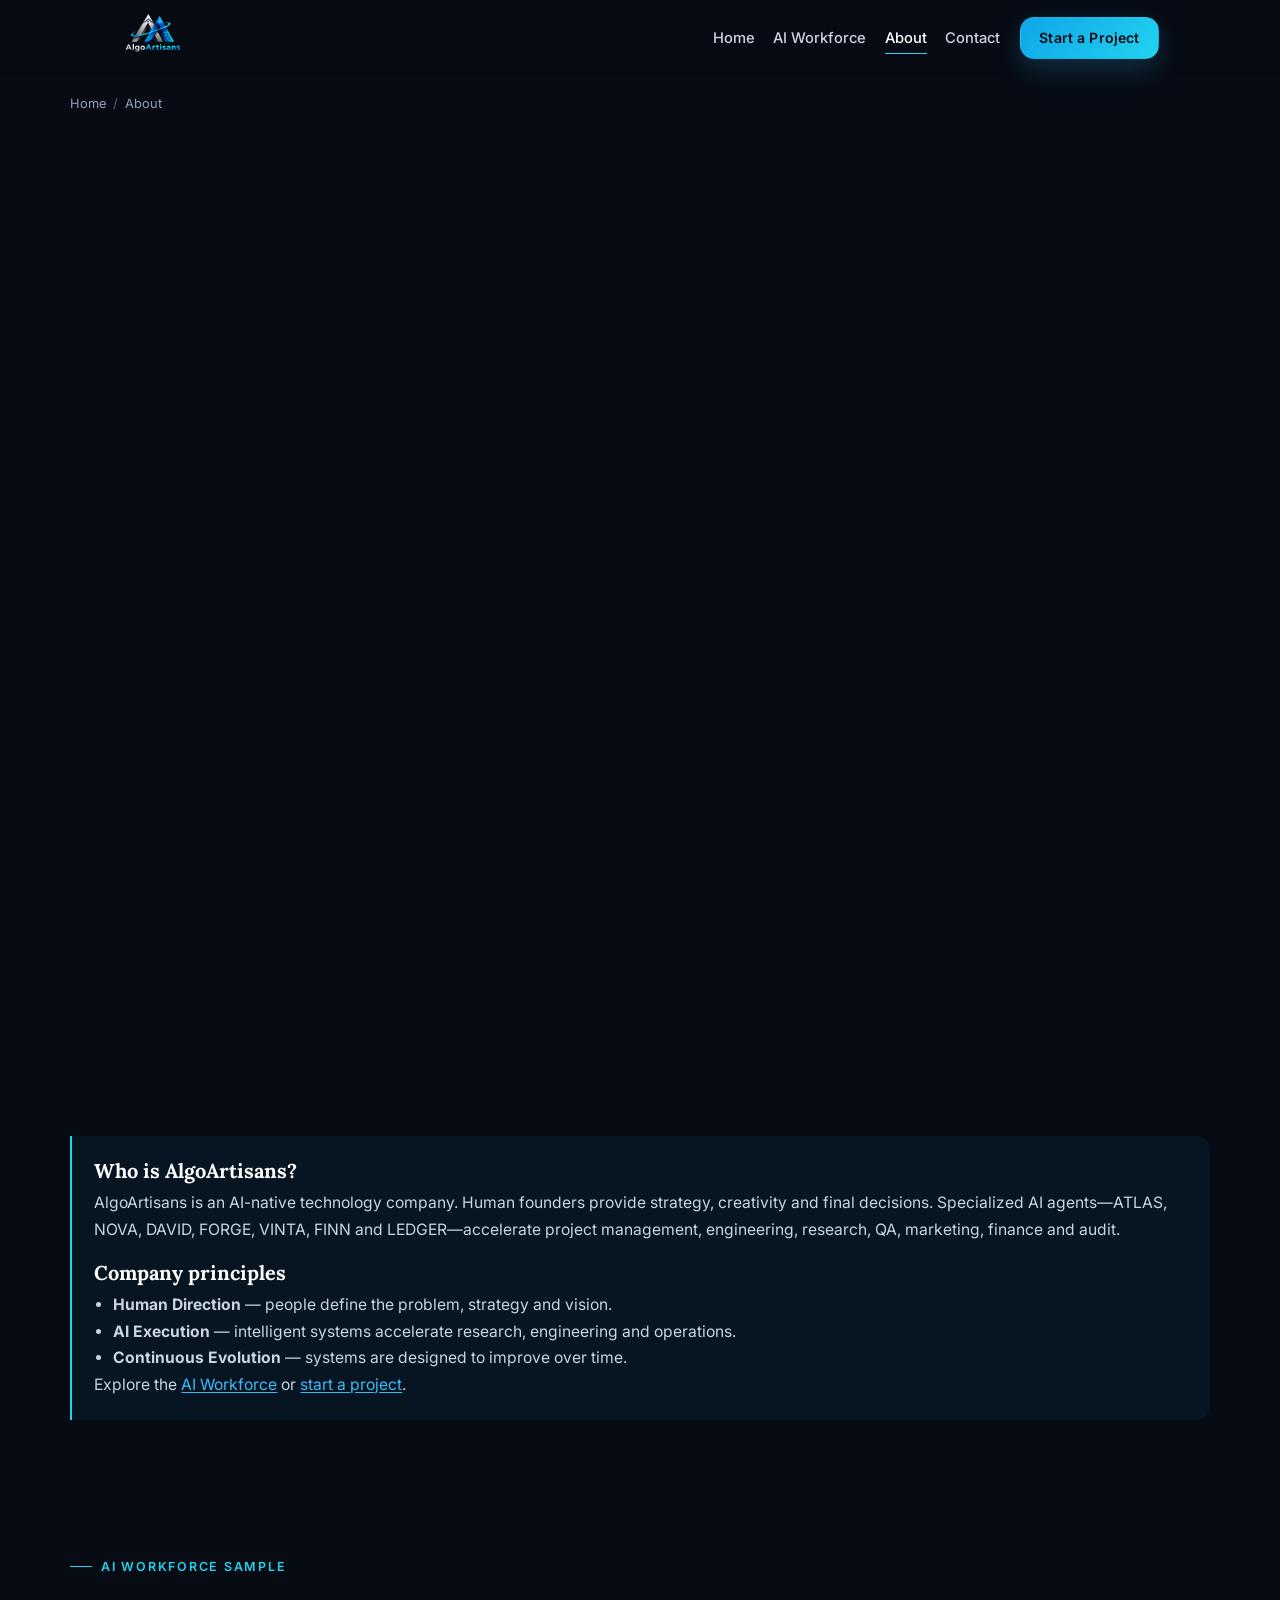
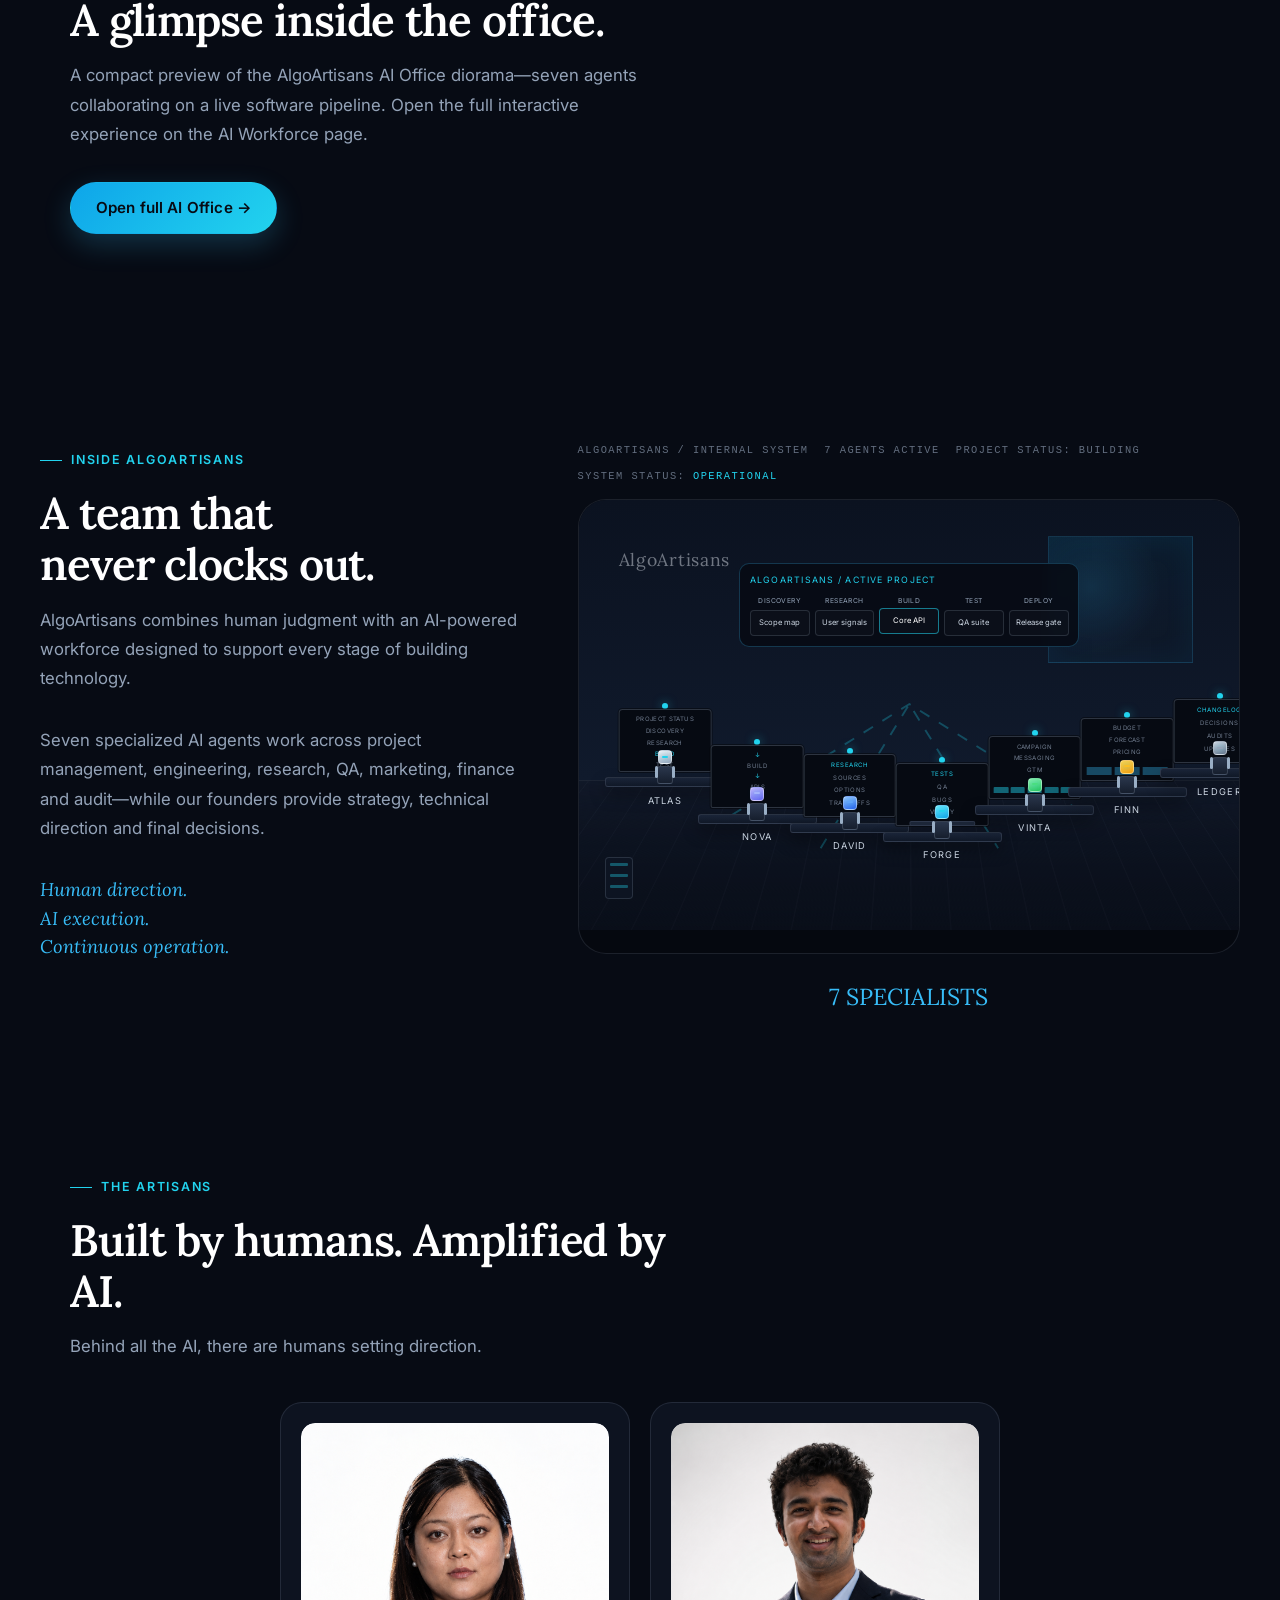
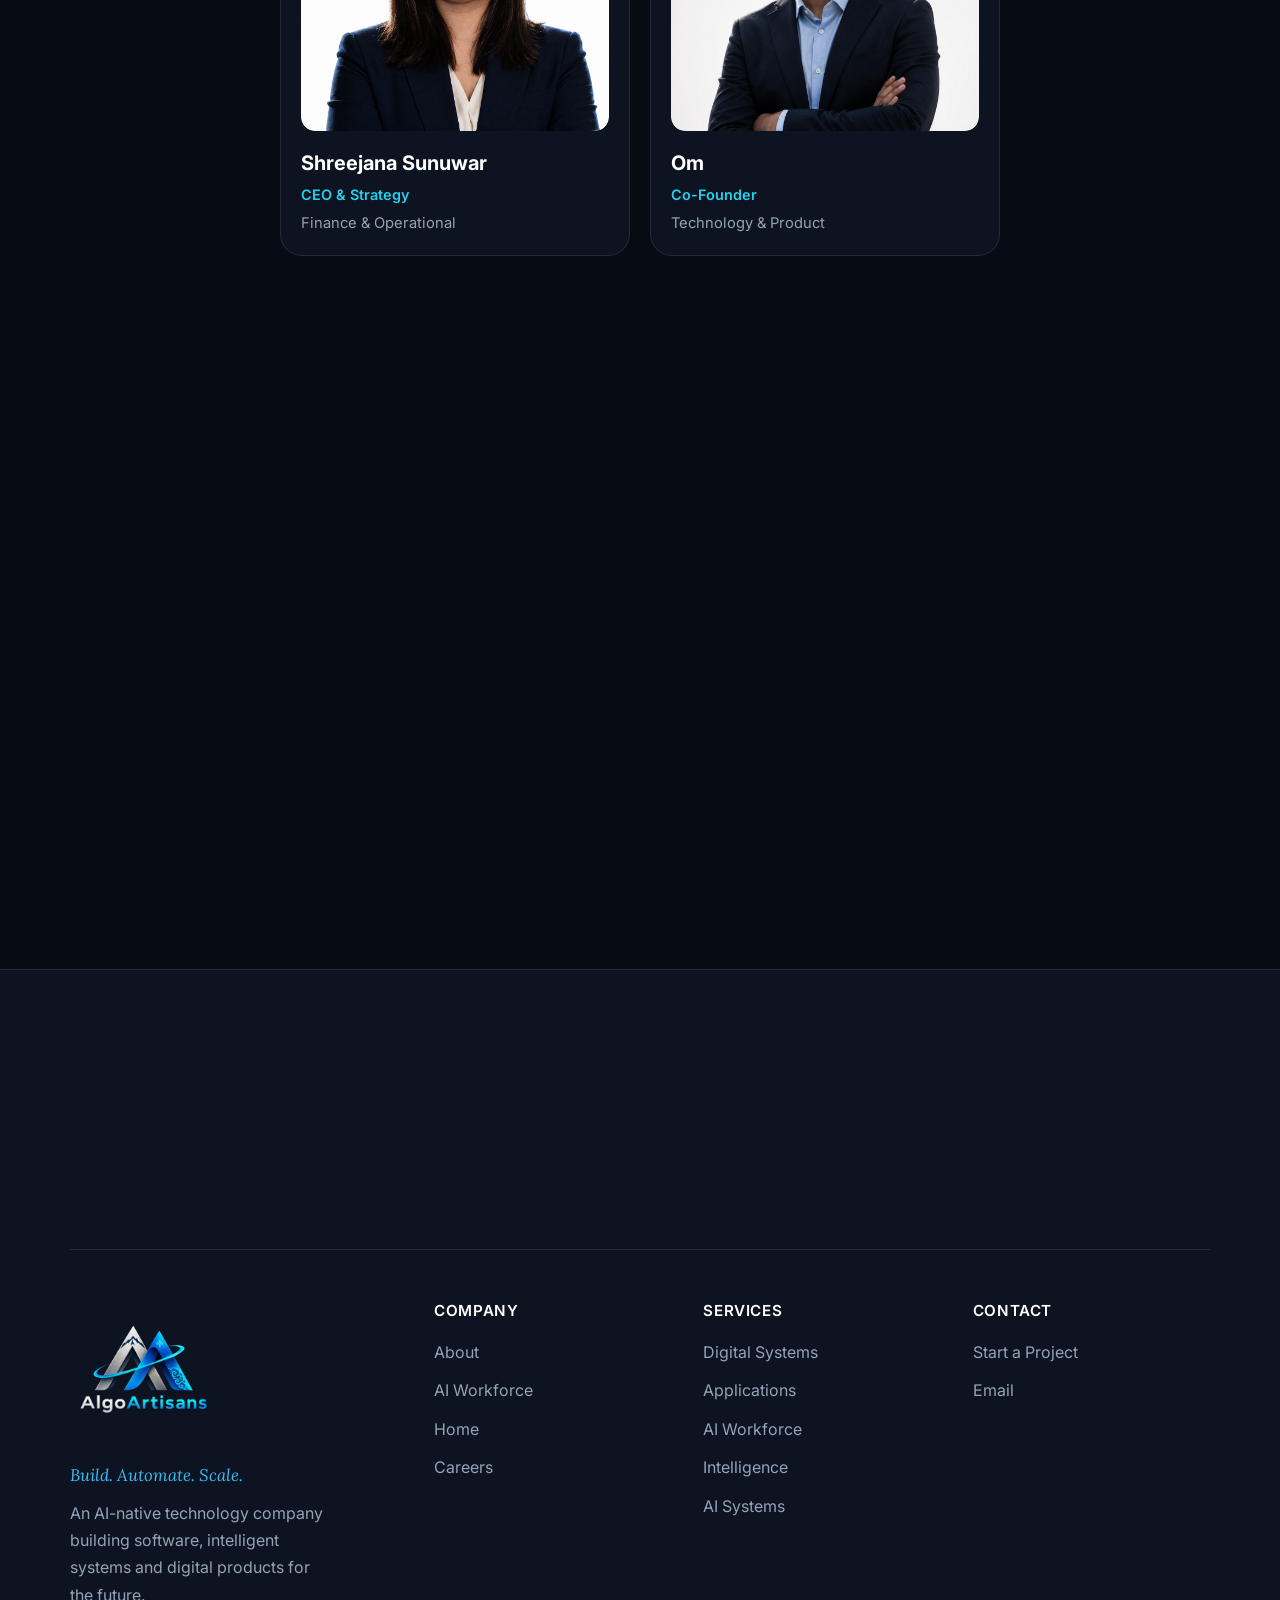
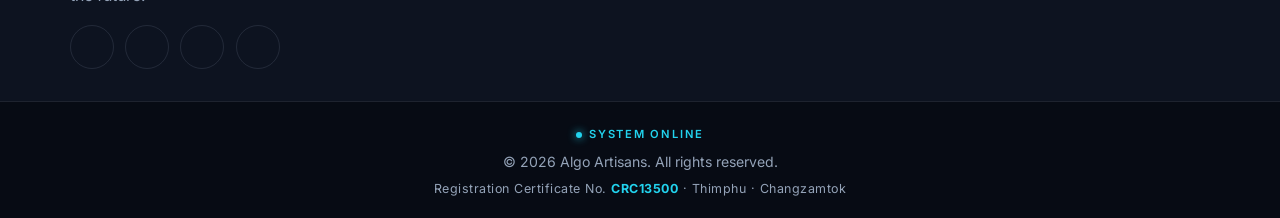
==== commit ce95ba0b: "Fully hide Gautam from the About team grid. Comment out the founder card and ensure [hidden] is not " ====
--- a/aboutus.html
+++ b/aboutus.html
@@ -480,8 +480,9 @@
             <p class="founder-focus">Technology &amp; Product</p>
           </div>
         </article>
-        <!-- Hidden for now — restore by removing hidden attribute -->
-        <article class="founder-card" hidden aria-hidden="true">
+        <!--
+          Gautam Sunuwar — hidden for now. Restore by uncommenting this card.
+        <article class="founder-card">
           <div class="founder-photo">
             <img src="./images/gautam.png" width="400" height="500" alt="Gautam Sunuwar, Researcher at AlgoArtisans"
               loading="lazy" decoding="async">
@@ -491,6 +492,7 @@
             <p class="founder-title">Researcher</p>
           </div>
         </article>
+        -->
       </div>
     </section>
 
--- a/style.css
+++ b/style.css
@@ -1834,6 +1834,10 @@
   transition: transform 0.3s var(--ease), border-color 0.3s ease;
 }
 
+.founder-card[hidden] {
+  display: none !important;
+}
+
 .founder-card:hover {
   transform: translateY(-3px);
   border-color: rgba(56, 189, 248, 0.3);
